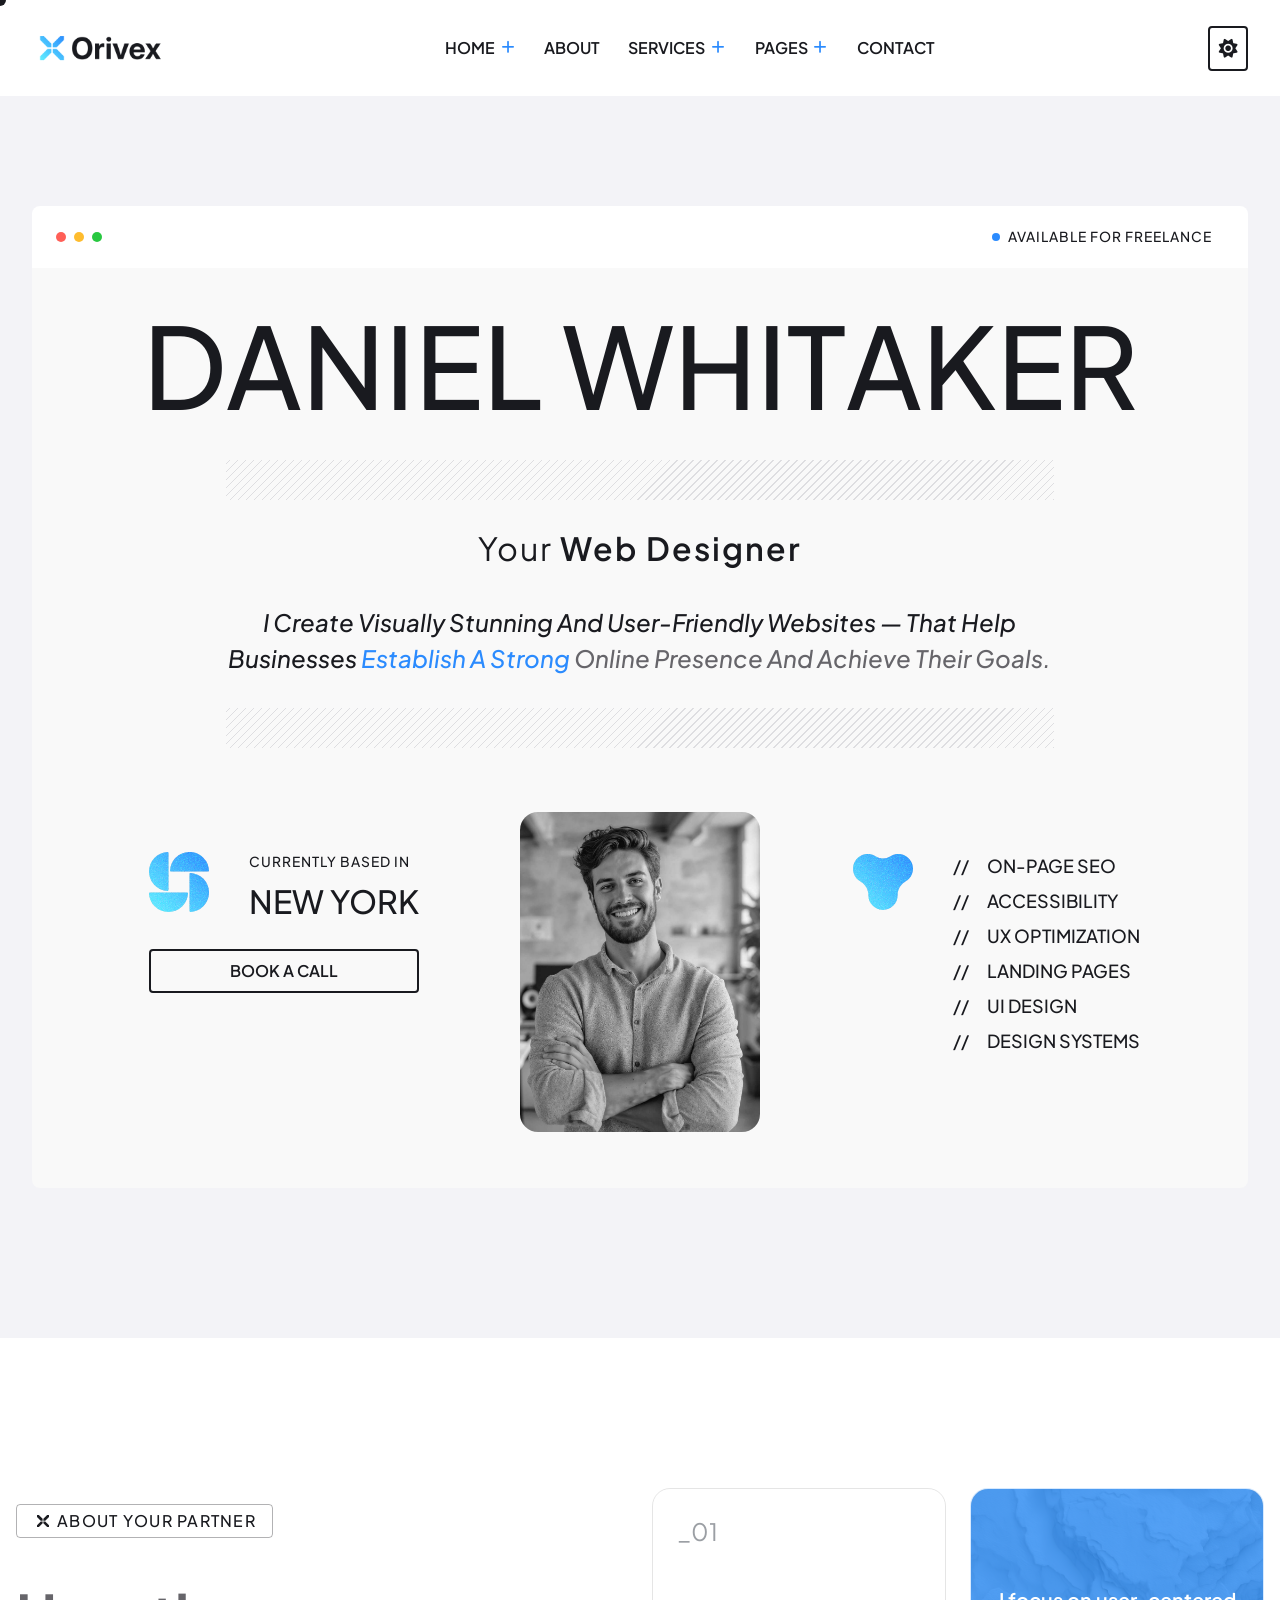
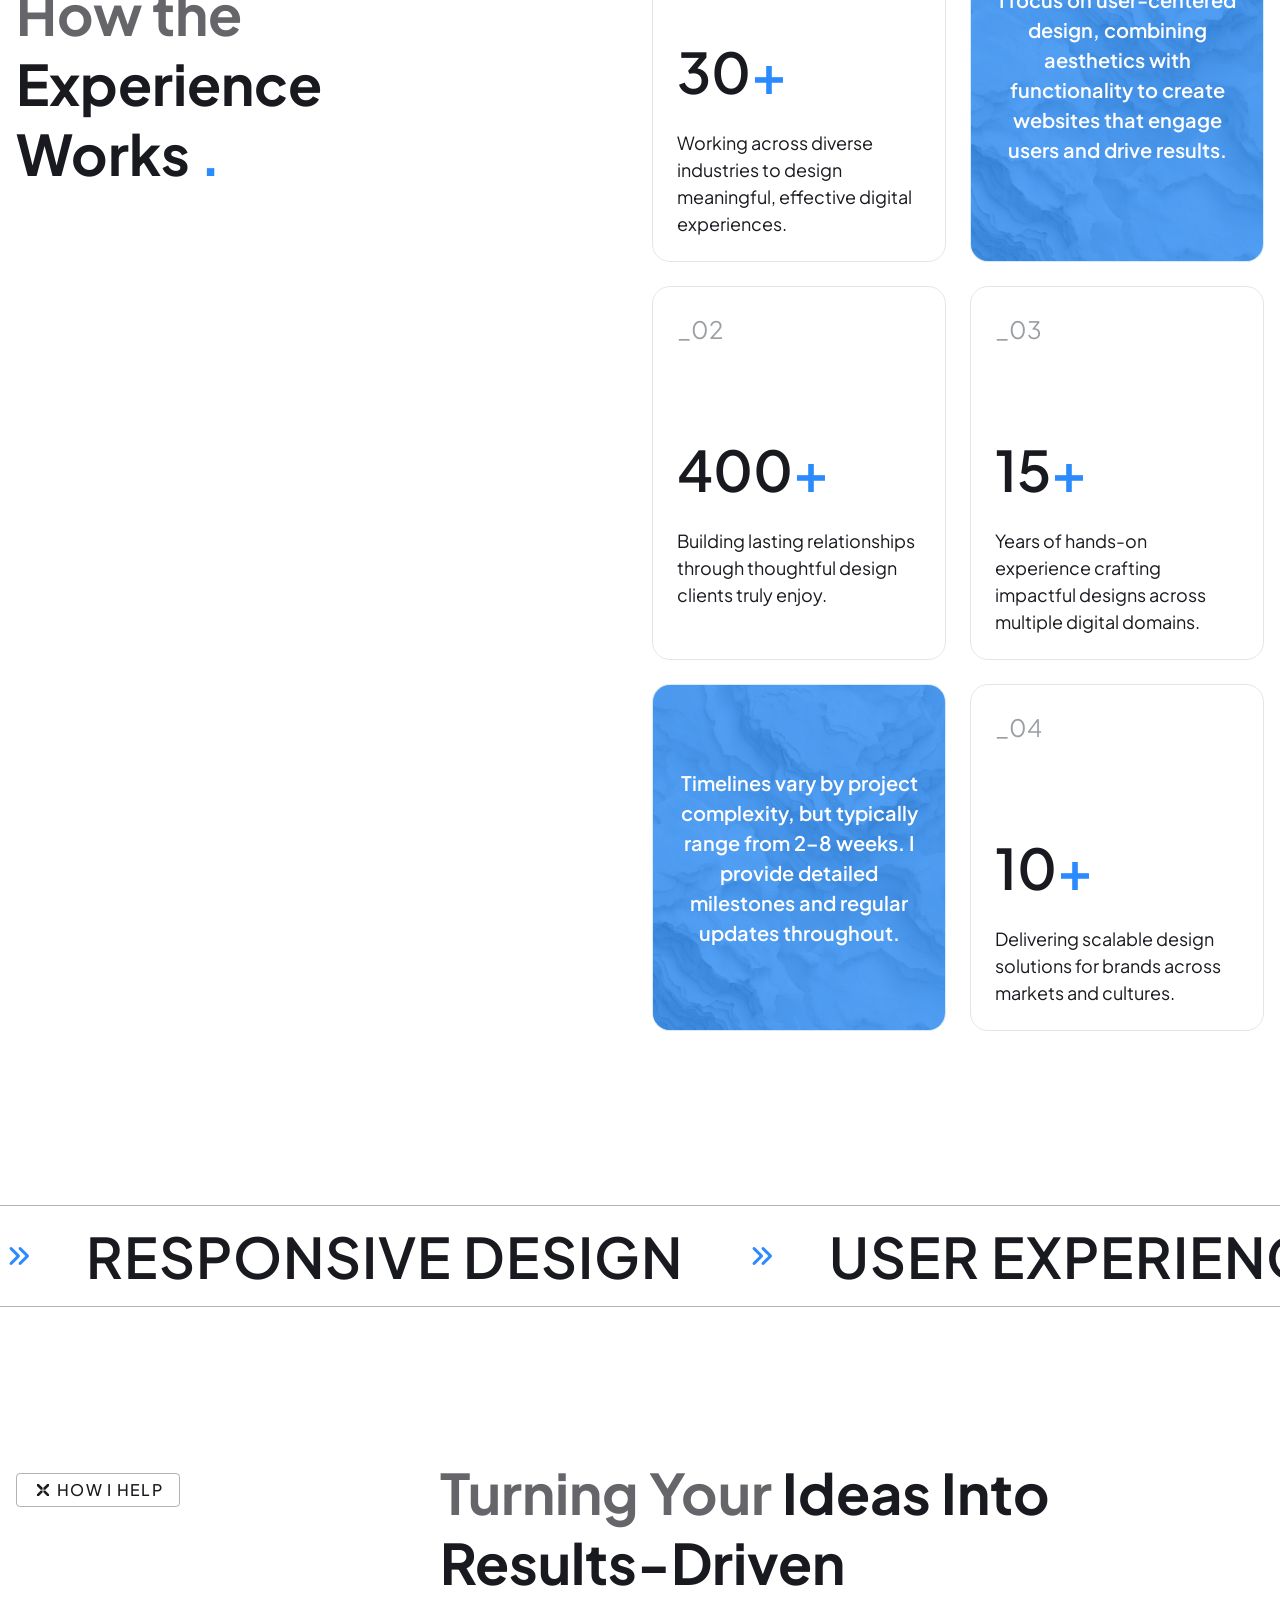
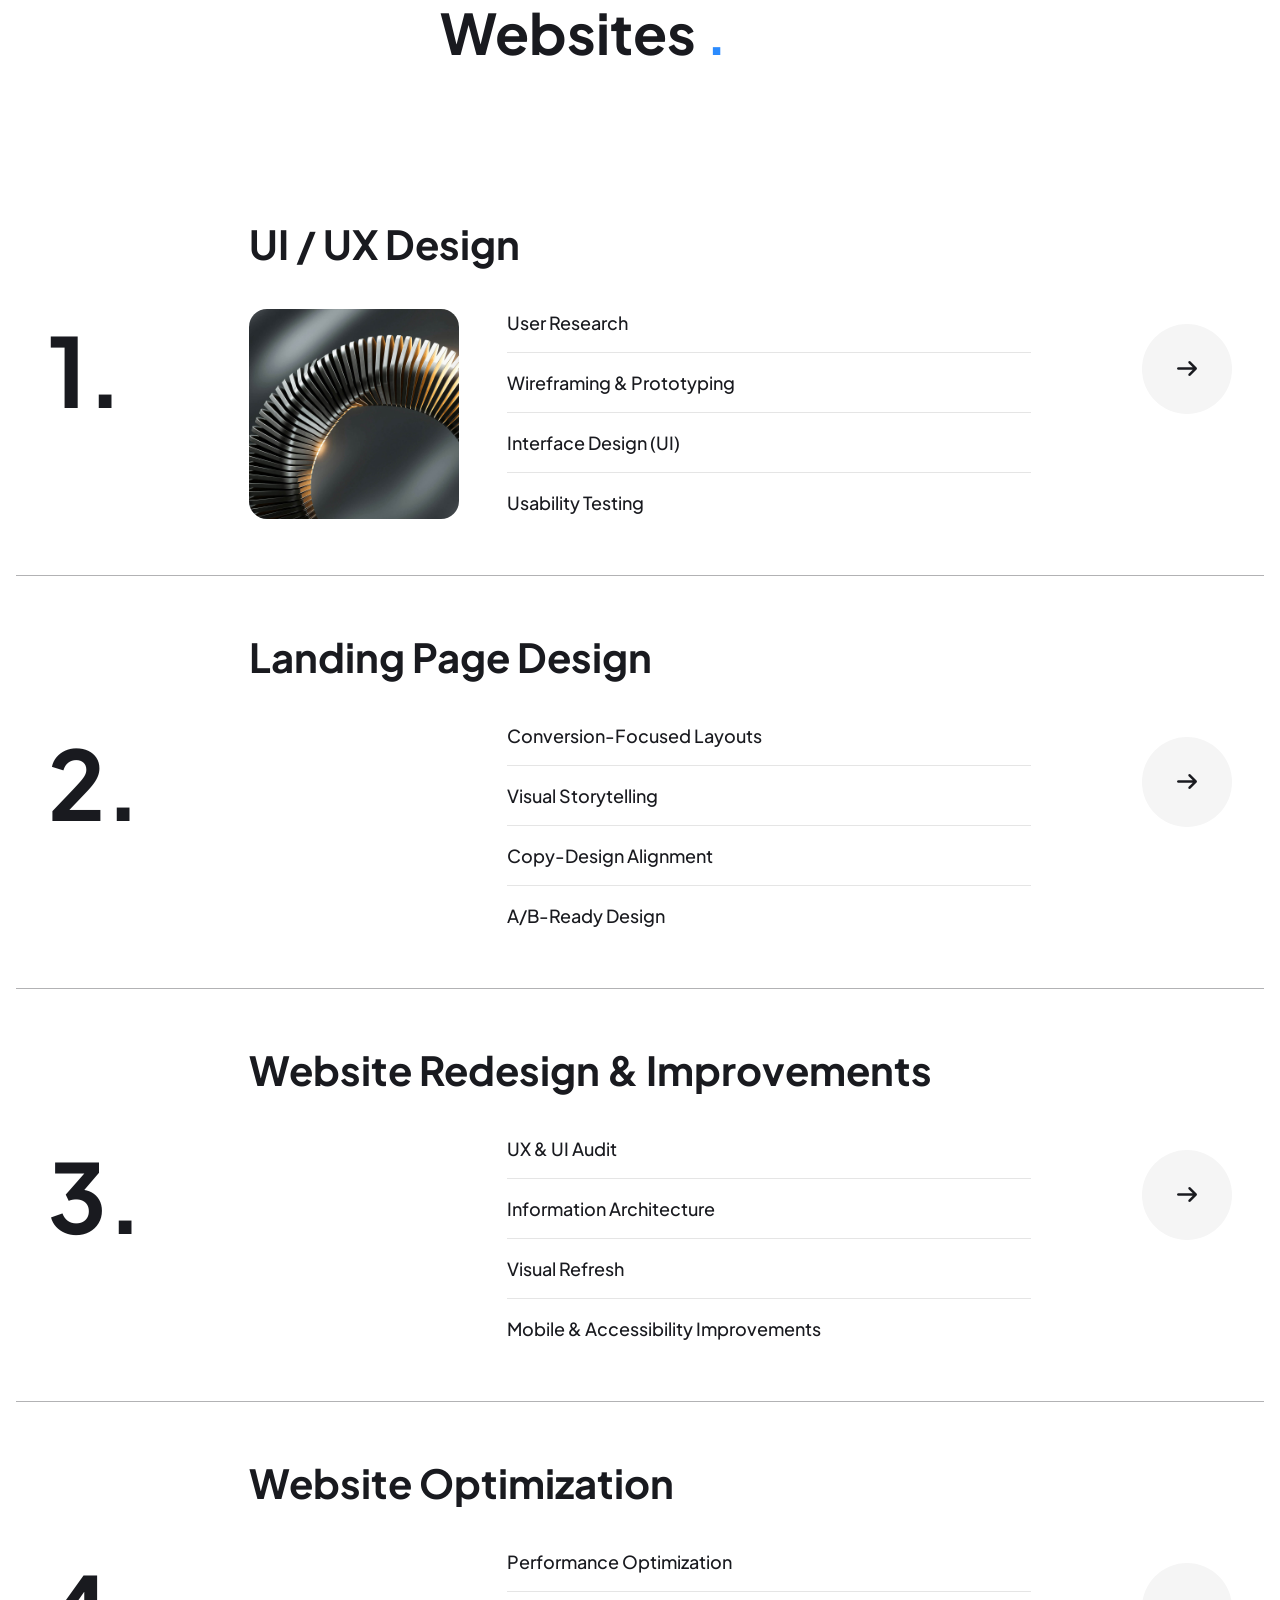
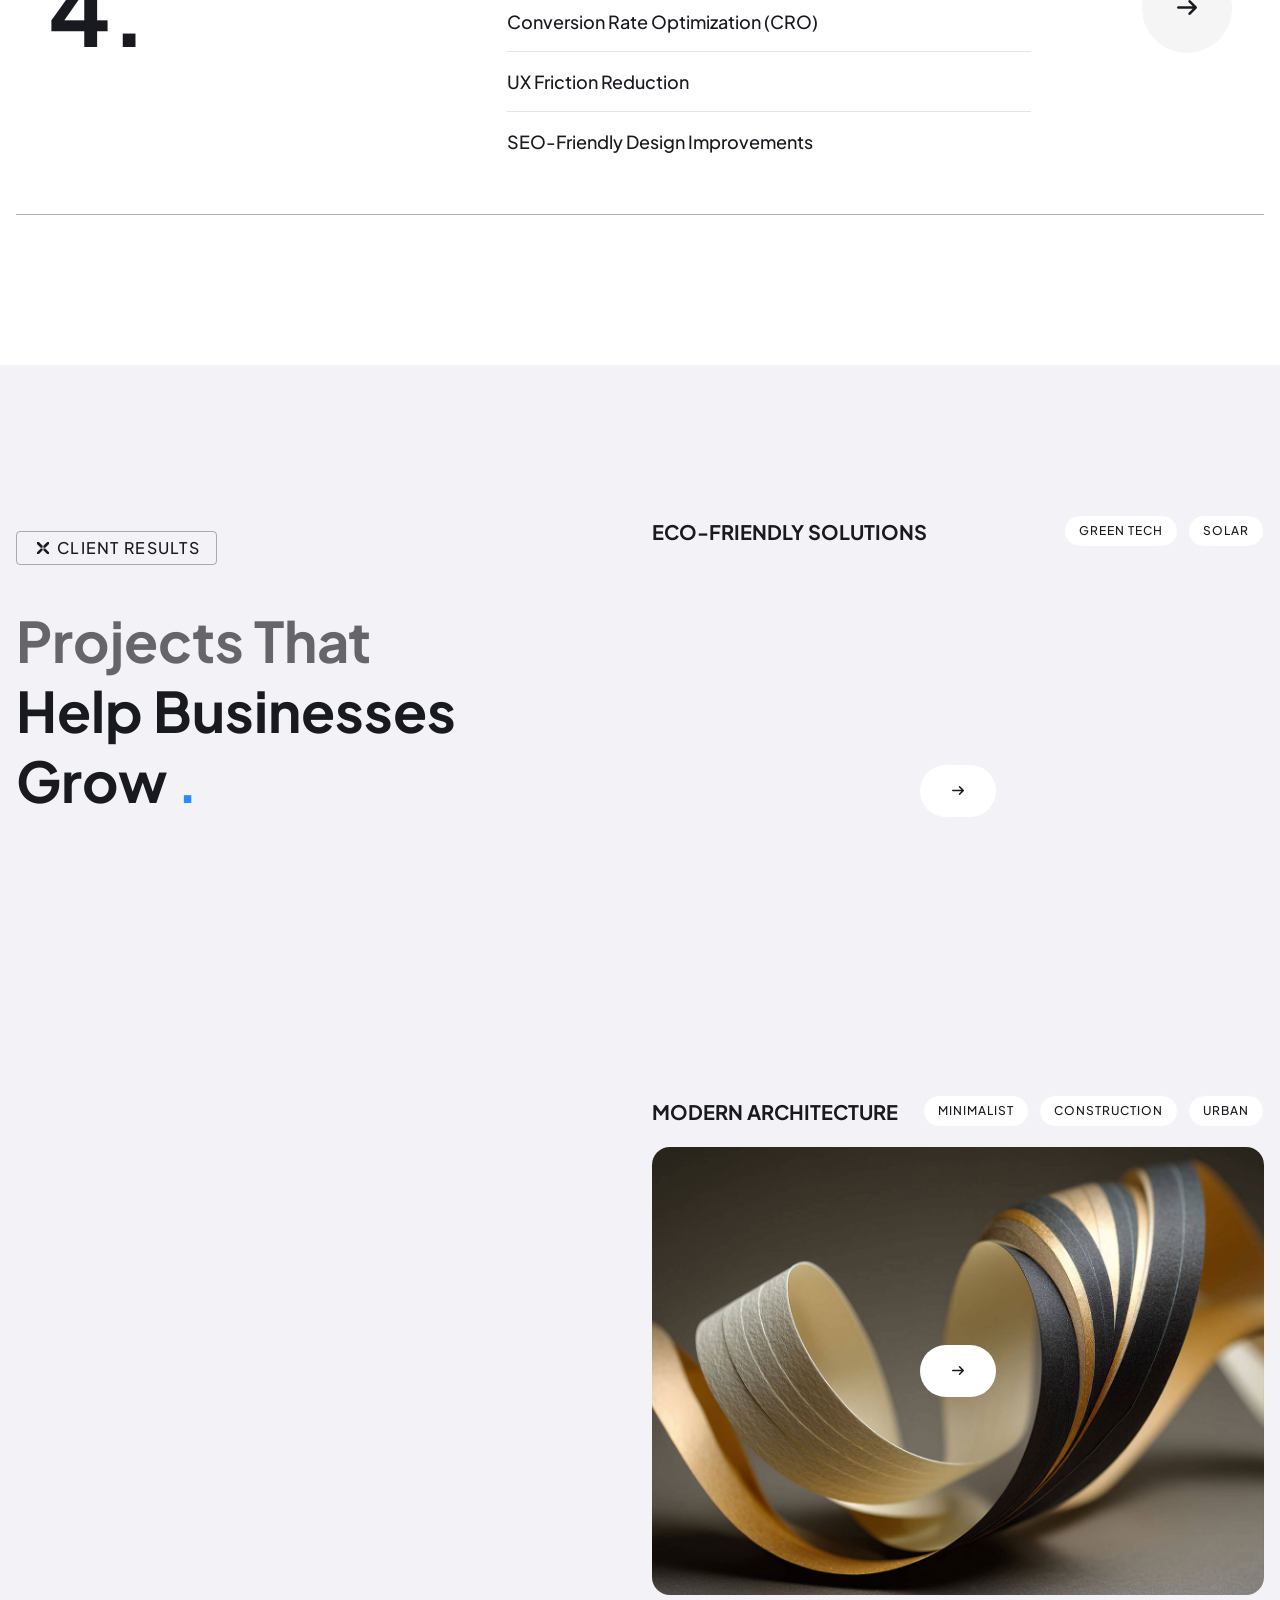
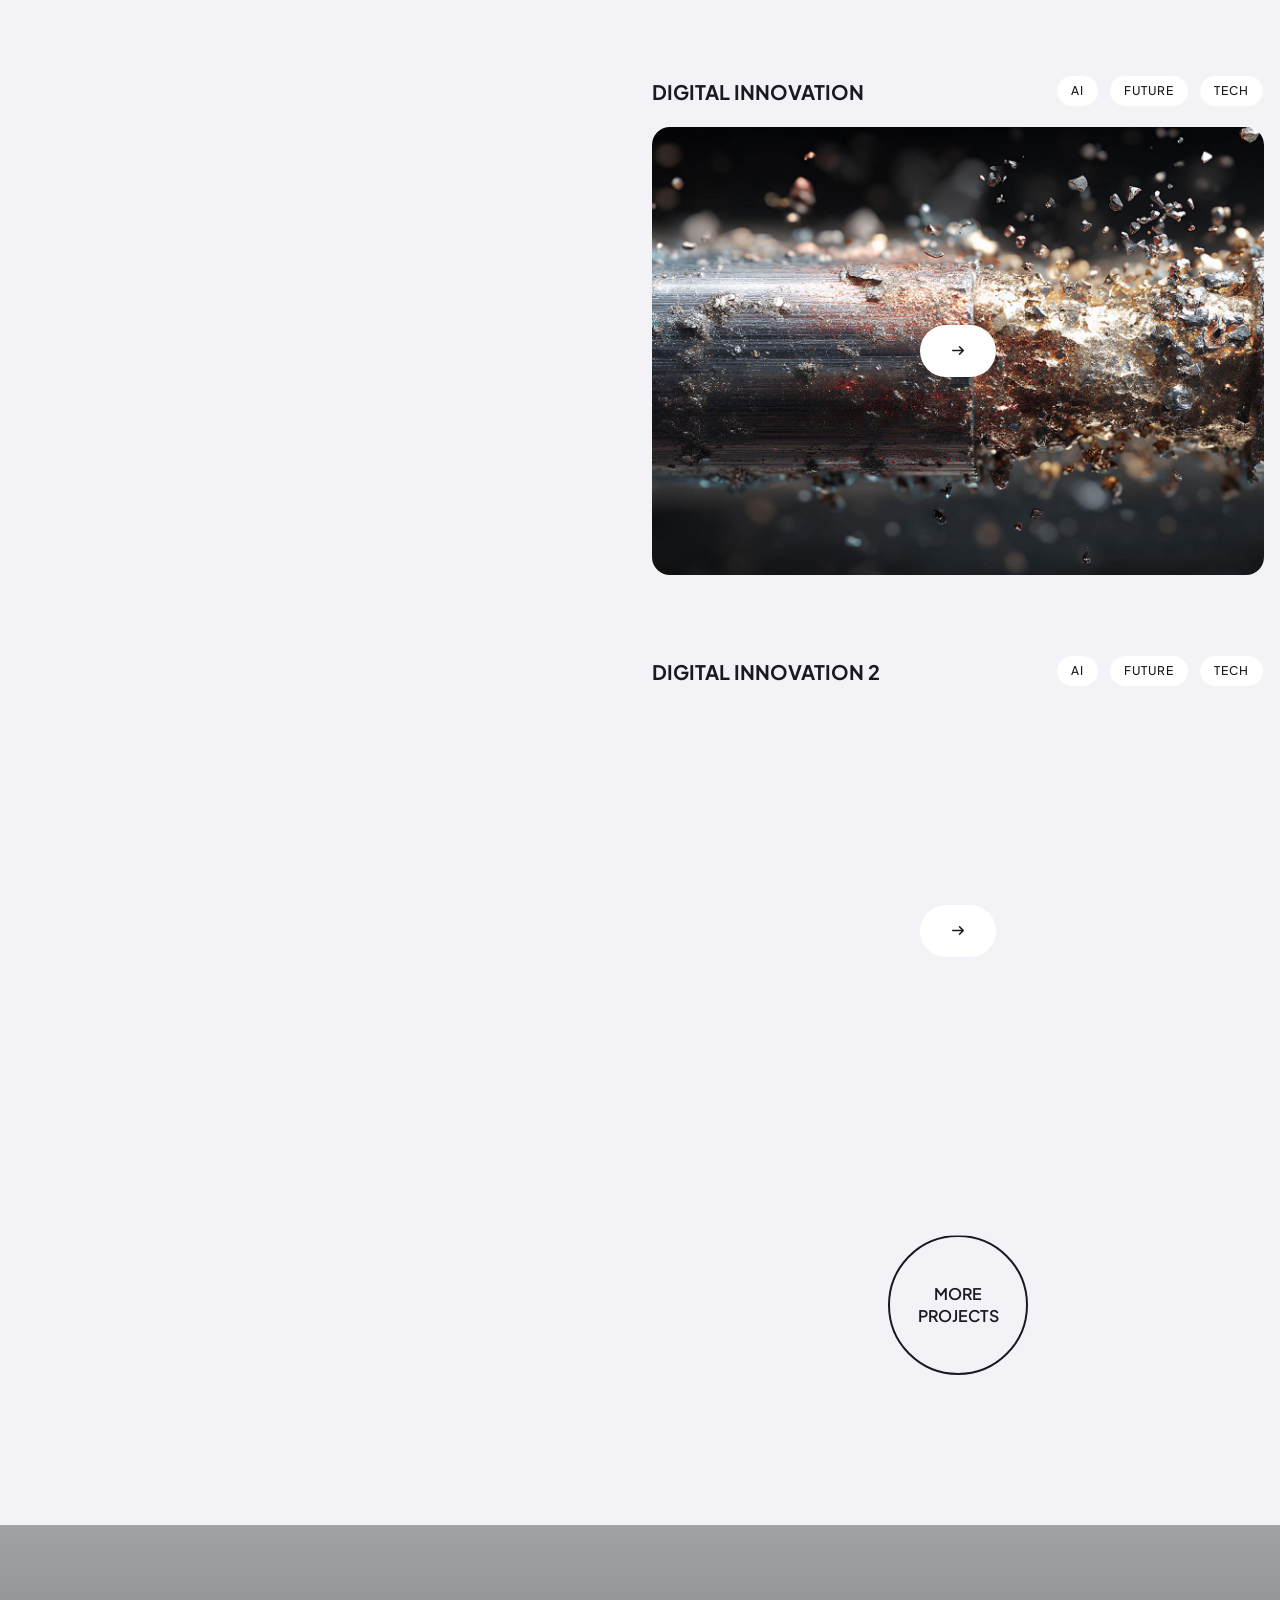
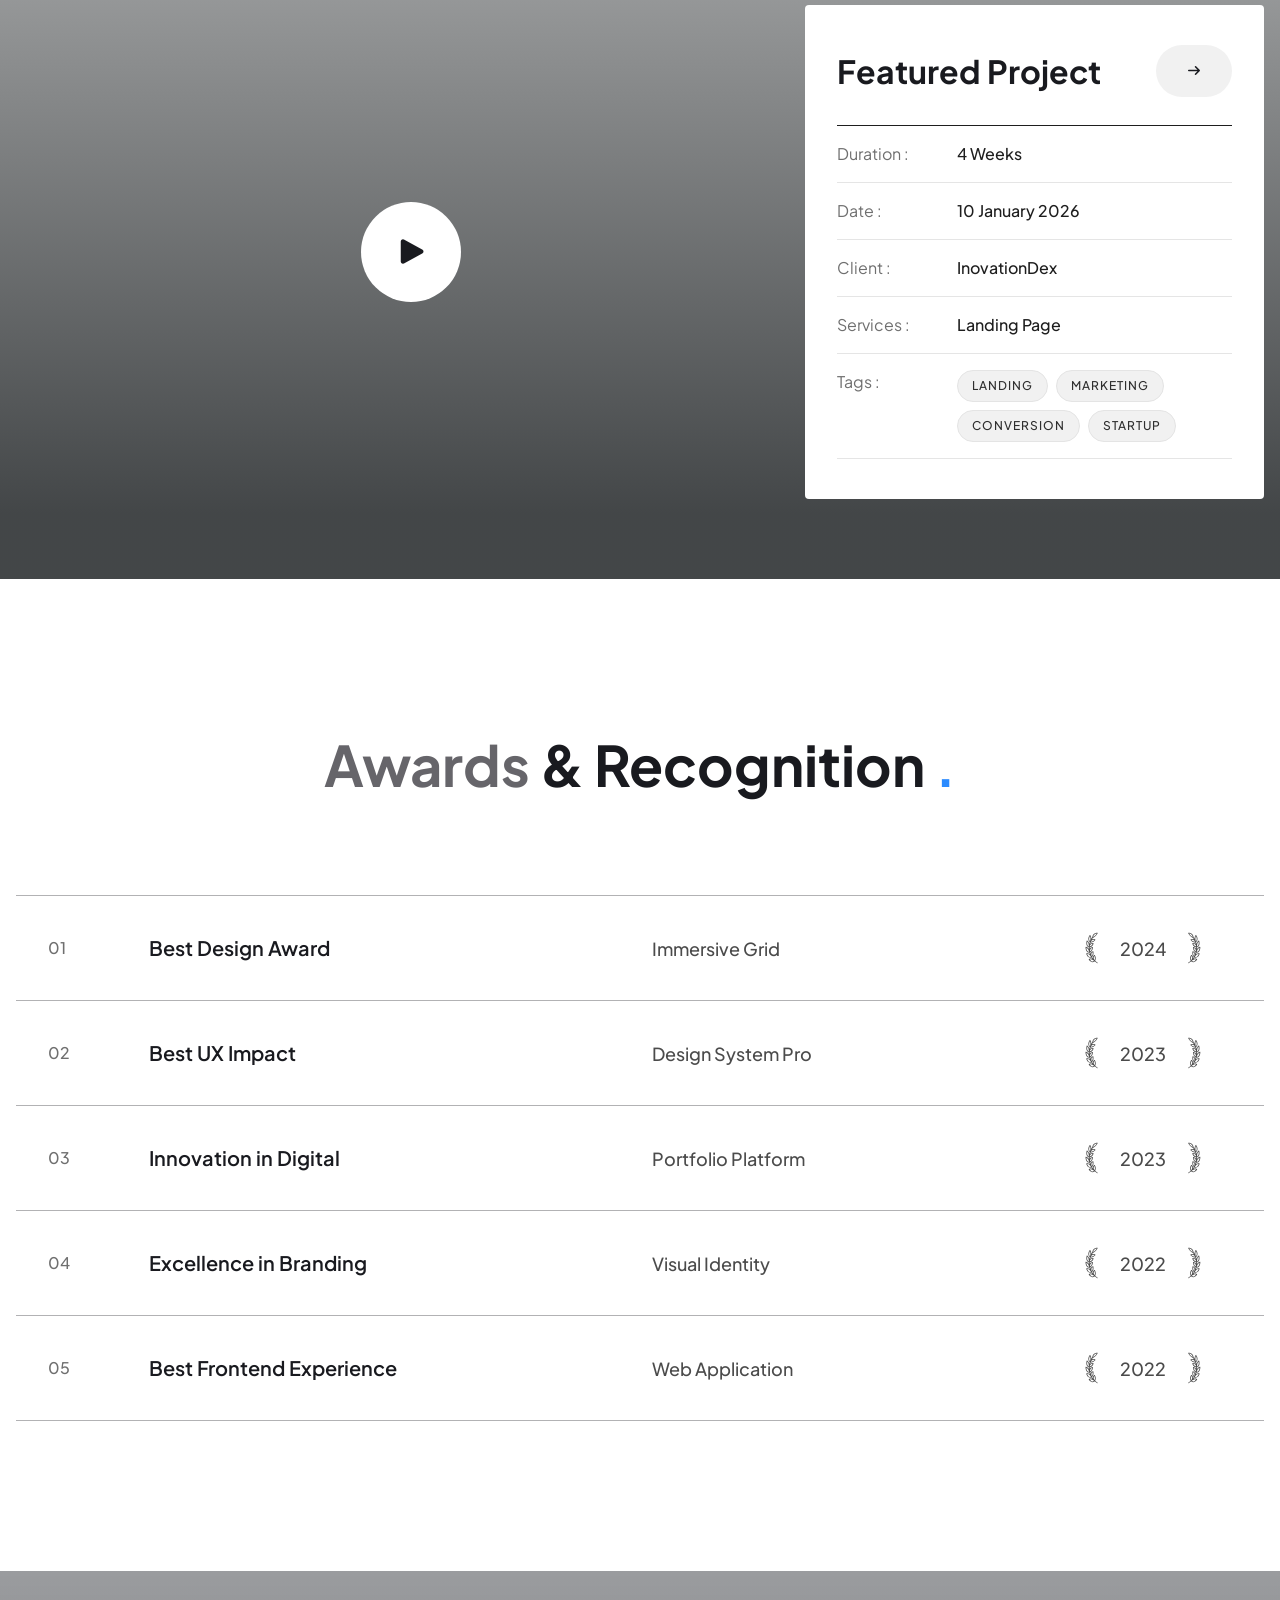
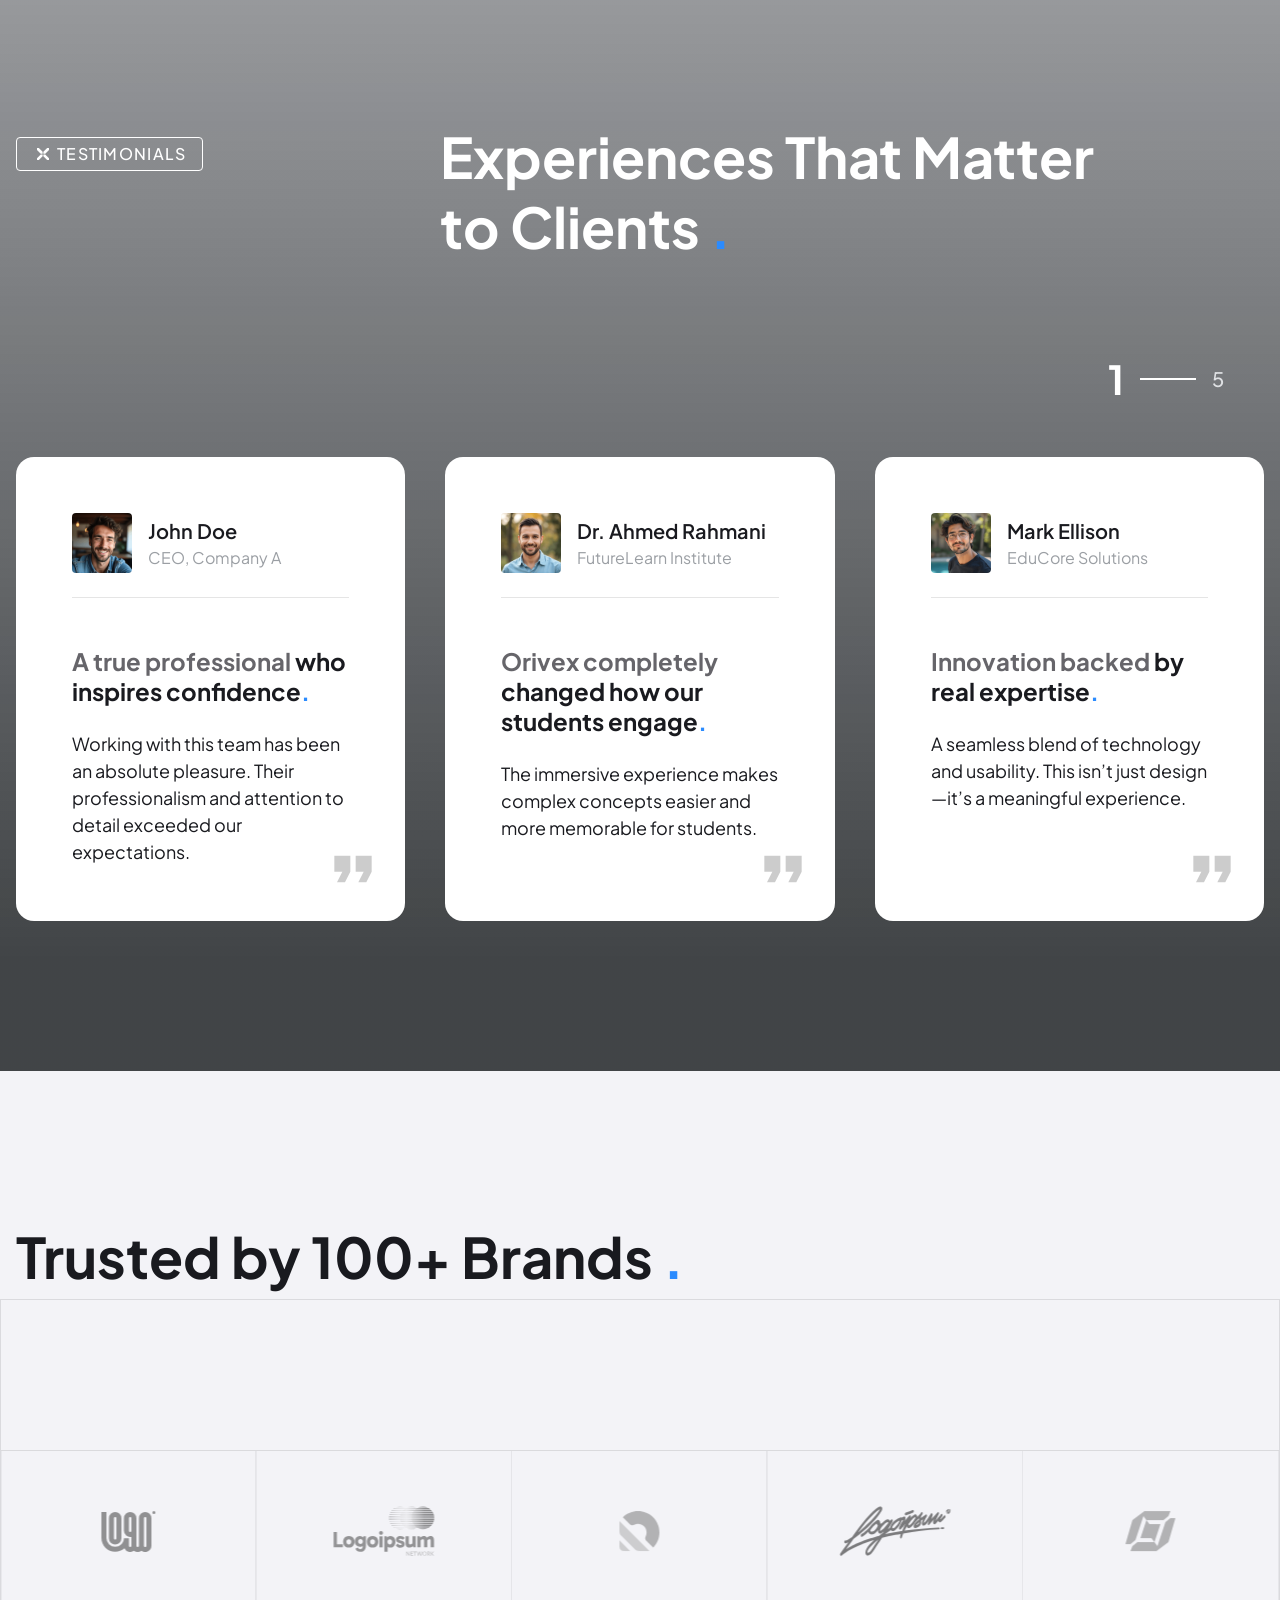
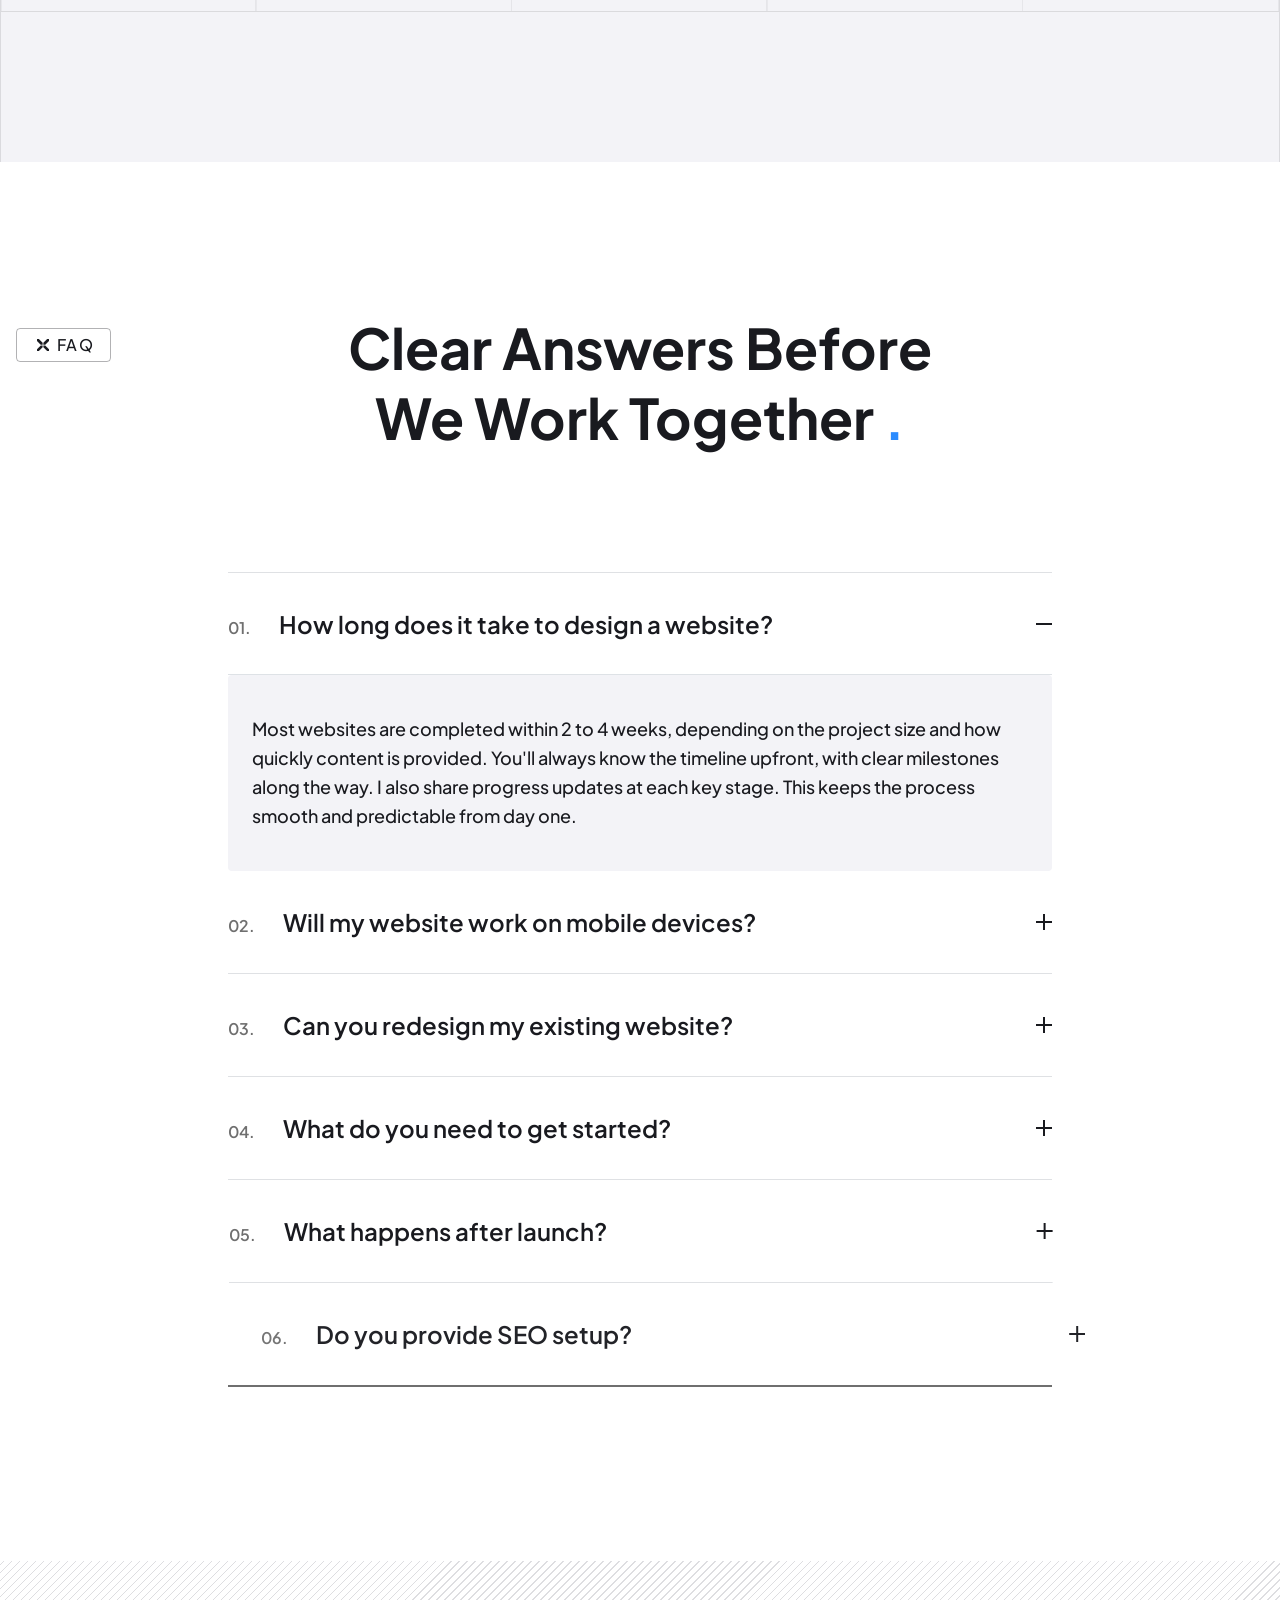
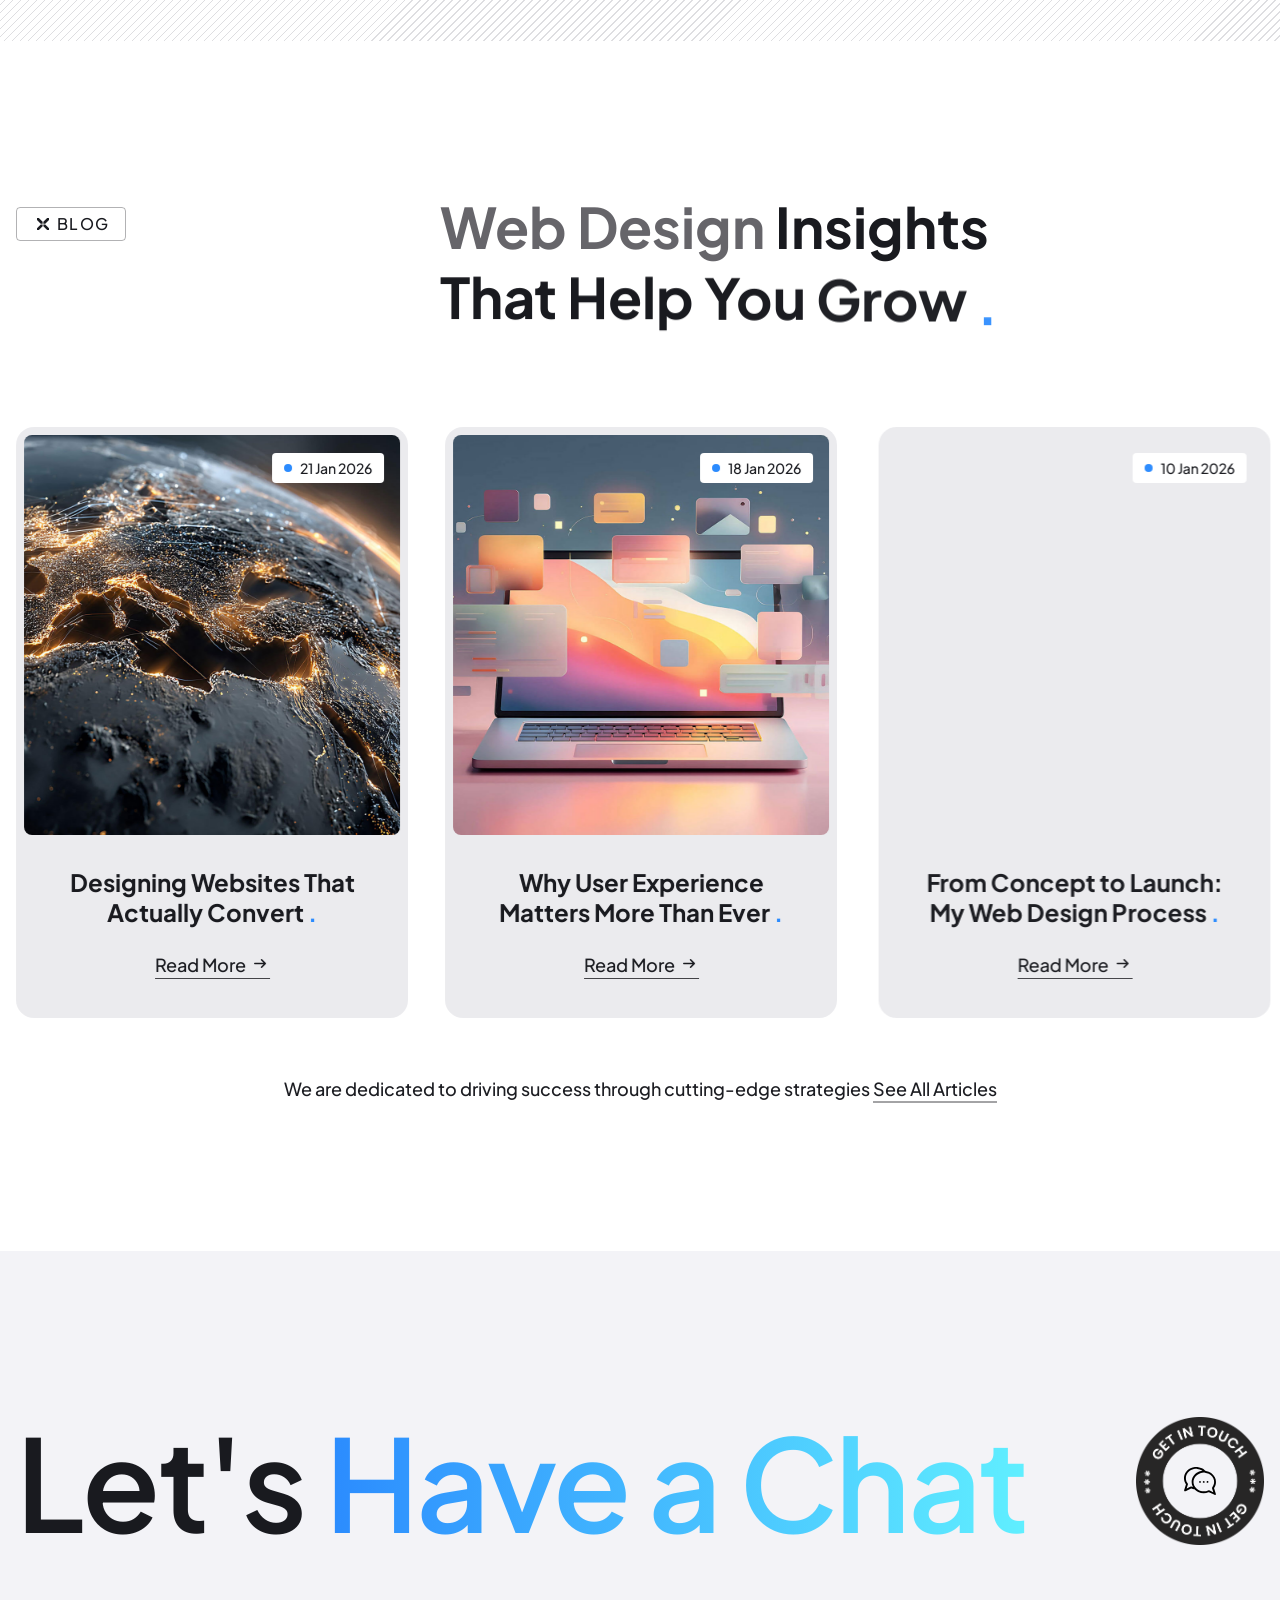
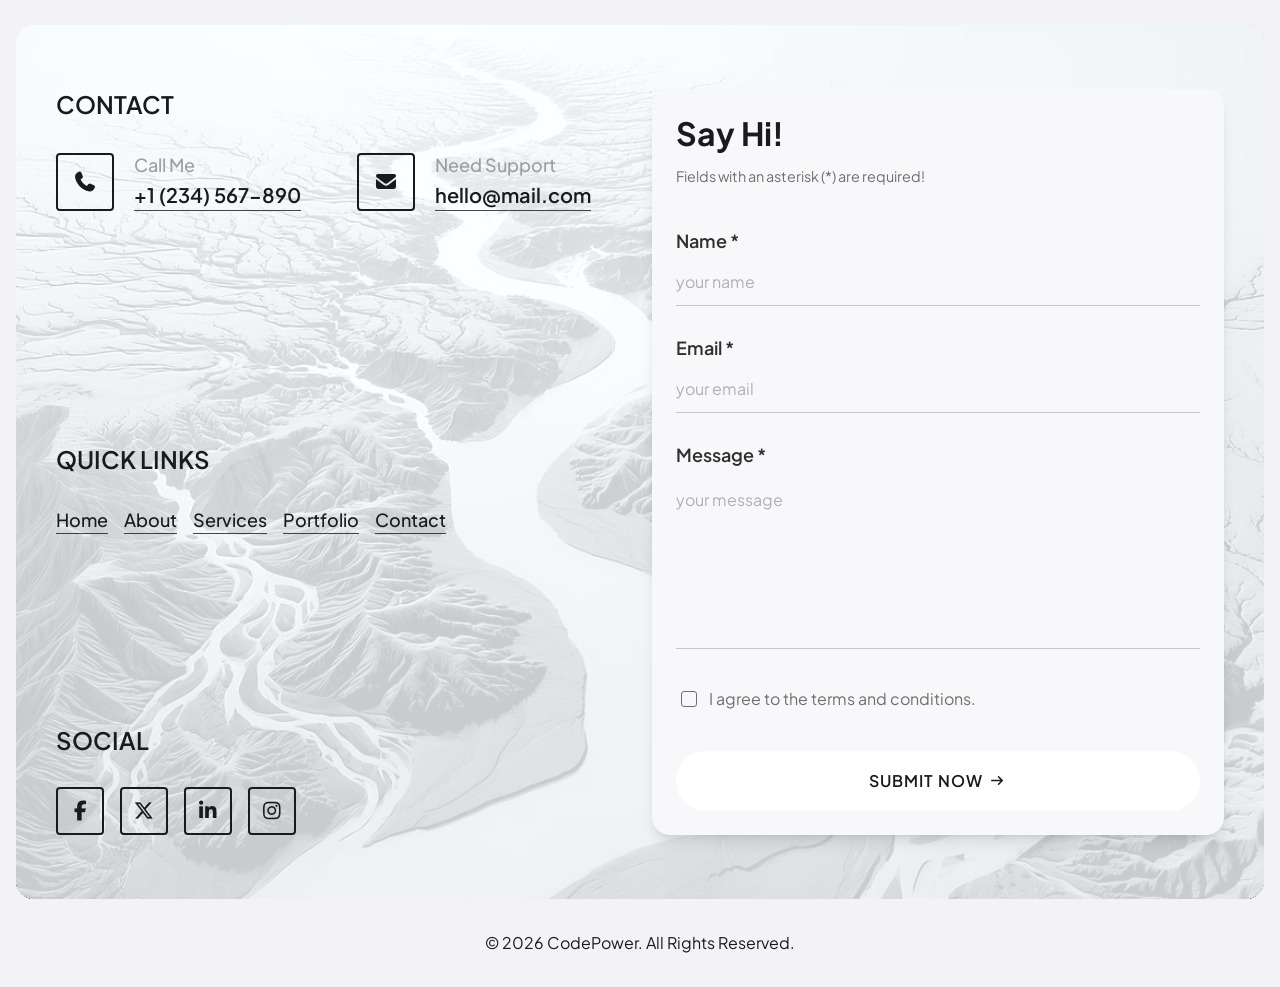
==== index.html @ 004b5086 "Orivex portfolio site + GitHub Pages deploy workflow" ====
﻿<!doctype html>
<html lang="en">
<head>
    <meta charset="UTF-8" />

    <!-- Meta Viewport -->
    <meta name="viewport" content="width=device-width, initial-scale=1" />

    <!-- Page Title -->
    <title>Orivex - Personal Portfolio HTML Template</title>

    <!-- Meta Tags -->
    <meta
      name="description"
      content="Personal portfolio showcasing my work, services, and projects. Creative professional with expertise in design and development. View my experience, skills, and get in touch."
    />
    <meta
      name="keywords"
      content="personal portfolio, creative portfolio, web design, graphic design, freelancer, projects, services, about me, contact"
    />
    <meta name="author" content="CodePower" />

    <!-- Browser Color -->
    <meta
      name="theme-color"
      content="#f3f3f7"
      media="(prefers-color-scheme: light)"
    />
    <meta
      name="theme-color"
      content="#0d0d0f"
      media="(prefers-color-scheme: dark)"
    />

    <!-- Favicon -->
    <link
      rel="icon"
      type="image/png"
      href="images/branding/favicon/favicon-96x96.png"
      sizes="96x96"
    />
    <link
      rel="icon"
      type="image/svg+xml"
      href="images/branding/favicon/favicon.svg"
    />
    <link rel="shortcut icon" href="images/branding/favicon/favicon.ico" />
    <link
      rel="apple-touch-icon"
      sizes="180x180"
      href="images/branding/favicon/apple-touch-icon.png"
    />
    <link rel="manifest" href="images/branding/favicon/site.webmanifest" />

    <!-- Google Fonts Css-->
    <link rel="preconnect" href="https://fonts.googleapis.com/" />
    <link rel="preconnect" href="https://fonts.gstatic.com/" crossorigin />
    <link
      href="https://fonts.googleapis.com/css2?family=Plus+Jakarta+Sans:ital,wght@0,200..800;1,200..800&amp;display=swap"
      rel="stylesheet"
    />

    <!-- Bootstrap CSS -->
    <link href="css/bootstrap.min.css" rel="stylesheet" media="screen" />
    <!-- Font Awesome Css-->
    <link href="css/all.min.css" rel="stylesheet" media="screen" />
    <!-- Swiper Css-->
    <link href="css/swiper-bundle.css" rel="stylesheet" media="screen" />
    <!-- Magnific Popup Css-->
    <link rel="stylesheet" href="css/magnific-popup.css" />

    <!-- Custom Style -->
    <link rel="stylesheet" href="css/style.css" />
    <link rel="stylesheet" href="css/theme-switcher.css" />
  </head>

  <body>
    <!--
      ==========================================================================
      Home Page Structure
      1) Accessibility Helpers
      2) Global Header / Navigation
      3) Main Content:
      - Hero
      - About
      - Scrolling Ticker
      - Services
      - Projects
      - Video
      - Awards
      - Testimonials
      - Clients
      - FAQ
      - Blog
      4) Global Footer
      5) Utilities (Back to Top)
      6) Vendor & Custom Scripts
      ==========================================================================
    -->

    <!-- Preloader Start -->
    <div
      id="preloader"
      class="preloader"
      role="status"
      aria-live="polite"
      aria-busy="true"
    >
      <span class="visually-hidden">Loading, please wait</span>

      <div class="preloader__spinner" aria-hidden="true">
        <span class="preloader__dot"></span>
        <span class="preloader__dot"></span>
        <span class="preloader__dot"></span>
      </div>
    </div>
    <!-- Preloader End -->

    <!-- Skip content -->
    <a href="#main-content" class="visually-hidden">Skip to main content</a>

    <!-- Dot follower -->
    <div class="follow-dot" aria-hidden="true"></div>

    <!-- ===================================================== -->
    <!-- Header Section -->
    <!-- Description: Main navigation header with logo, menu, theme switcher, and CTA -->
    <!-- Features: Responsive navbar, dropdown menus, mobile menu system, theme toggle -->
    <!-- Includes: Accessibility support (ARIA), mobile overlay system, submenu controls -->
    <!-- ===================================================== -->

    <!-- Header Start -->
    <header class="header-container">
      <!-- ===================================================== -->
      <!-- Navigation Wrapper -->
      <!-- ===================================================== -->
      <nav class="header-nav" aria-label="Main navigation">
        <!-- ===================================================== -->
        <!-- Logo Start -->
        <!-- ===================================================== -->
        <a href="index.html" aria-label="Orivex Homepage">
          <img
            src="images/branding/logo/logo-main.png"
            data-light-src="images/branding/logo/logo-main.png"
            data-dark-src="images/branding/logo/logo-light.png"
            alt="Orivex Logo"
            class="header-nav__logo"
          />
        </a>
        <!-- Logo End -->

        <!-- ===================================================== -->
        <!-- Navigation Menu Container (Desktop + Mobile) -->
        <!-- ===================================================== -->
        <div
          id="menu-container"
          class="header-nav__menu-wrapper"
          role="navigation"
          data-lenis-prevent="true"
          tabindex="-1"
          aria-label="Mobile navigation"
          inert
        >
          <!-- ===================================================== -->
          <!-- Mobile Header (Logo + Close Button) -->
          <!-- ===================================================== -->
          <div class="header-nav__mobile-header">
            <img
              src="images/branding/logo/logo-main.png"
              data-light-src="images/branding/logo/logo-main.png"
              data-dark-src="images/branding/logo/logo-light.png"
              alt="Orivex Logo"
              class="header-nav__logo--mobile"
            />

            <!-- Close Mobile Menu -->
            <button
              id="close-menu-button"
              class="btn btn--outline navbar__menu-button"
              type="button"
              aria-label="Close menu"
              aria-controls="menu-container"
            >
              <i class="fa-solid fa-xmark" aria-hidden="true"></i>
            </button>
          </div>
          <!-- Mobile Header End -->

          <!-- ===================================================== -->
          <!-- Primary Navigation Menu -->
          <!-- ===================================================== -->
          <ul class="header-nav__menu">
            <!-- ========================= -->
            <!-- Home Dropdown -->
            <!-- ========================= -->
            <li class="navbar__menu-item">
              <button
                type="button"
                aria-expanded="false"
                aria-controls="submenu-home"
                data-submenu-toggle
              >
                Home
                <i
                  class="fa-solid fa-plus header-nav__menu-icon"
                  aria-hidden="true"
                ></i>
              </button>

              <ul
                id="submenu-home"
                class="header-nav__submenu"
                aria-label="Home submenu"
              >
                <li><a href="index.html">Web Designer</a></li>
                <li>
                  <a href="index-creative-developer.html">Creative Developer</a>
                </li>
                <li>
                  <a href="index-personal-portfolio.html">Personal Portfolio</a>
                </li>
              </ul>
            </li>

            <!-- About Link -->
            <li class="navbar__menu-item">
              <a href="about.html">About</a>
            </li>

            <!-- ========================= -->
            <!-- Services Dropdown -->
            <!-- ========================= -->
            <li class="navbar__menu-item">
              <button
                type="button"
                aria-expanded="false"
                aria-controls="submenu-services"
                data-submenu-toggle
              >
                Services
                <i
                  class="fa-solid fa-plus header-nav__menu-icon"
                  aria-hidden="true"
                ></i>
              </button>

              <ul
                id="submenu-services"
                class="header-nav__submenu"
                aria-label="Services submenu"
              >
                <li><a href="services-list.html">Services List</a></li>
                <li><a href="service-details.html">Service Details</a></li>
              </ul>
            </li>

            <!-- ========================= -->
            <!-- Pages Dropdown -->
            <!-- ========================= -->
            <li class="navbar__menu-item">
              <button
                type="button"
                aria-expanded="false"
                aria-controls="submenu-pages"
                data-submenu-toggle
              >
                Pages
                <i
                  class="fa-solid fa-plus header-nav__menu-icon"
                  aria-hidden="true"
                ></i>
              </button>

              <ul
                id="submenu-pages"
                class="header-nav__submenu"
                aria-label="Pages submenu"
              >
                <li><a href="testimonials.html">Testimonials</a></li>
                <li><a href="projects.html">Projects</a></li>
                <li><a href="project-details.html">Project Details</a></li>
                <li><a href="blog-list.html">Blog List</a></li>
                <li><a href="blog-details.html">Blog Details</a></li>
                <li><a href="pricing.html">Pricing</a></li>
                <li><a href="faq.html">FAQ</a></li>
                <li><a href="404.html">404</a></li>
              </ul>
            </li>

            <!-- Contact Link -->
            <li class="navbar__menu-item">
              <a href="contact.html">Contact</a>
            </li>
          </ul>

          <!-- ===================================================== -->
          <!-- Mobile Extra Info Section -->
          <!-- ===================================================== -->
          <div class="header-nav__social-wrapper--mobile">
            <!-- Contact Info -->
            <div class="navbar__mobile-contact">
              <p class="navbar__section-label">Get in Touch</p>

              <div class="navbar__address">
                <p>USA, California - 90210 Str. Sunset Boulevard 45</p>
              </div>

              <div class="navbar__phone">
                <a class="link" href="tel:+1234567890">+1 234 567 890</a>
              </div>

              <div class="navbar__email">
                <a class="link" href="mailto:Orivex@mail.com"
                  >Orivex@mail.com</a
                >
              </div>
            </div>

            <!-- Social Links -->
            <p class="navbar__section-label">Let's Connect</p>

            <div class="navbar__mobile-social-container">
              <a
                href="#"
                class="btn btn--social"
                aria-label="Visit our Facebook page"
              >
                <i class="fab fa-facebook-f" aria-hidden="true"></i>
              </a>

              <a
                href="#"
                class="btn btn--social"
                aria-label="Visit our Twitter Profile"
              >
                <i class="fab fa-x-twitter" aria-hidden="true"></i>
              </a>

              <a
                href="#"
                class="btn btn--social"
                aria-label="Visit our LinkedIn Profile"
              >
                <i class="fab fa-linkedin-in" aria-hidden="true"></i>
              </a>

              <a
                href="#"
                class="btn btn--social"
                aria-label="Visit our Instagram Profile"
              >
                <i class="fab fa-instagram" aria-hidden="true"></i>
              </a>
            </div>
          </div>
        </div>

        <!-- ===================================================== -->
        <!-- CTA Section -->
        <!-- ===================================================== -->
        <div class="header-nav__cta">
          <!-- Theme Switcher Button -->
          <button
            id="theme-switcher-btn"
            class="theme-switcher"
            type="button"
            aria-label="Toggle dark/light theme"
            aria-pressed="false"
          >
            <span class="theme-switcher__icon theme-switcher__icon--light">
              <i class="fa-solid fa-sun"></i>
            </span>
            <span class="theme-switcher__icon theme-switcher__icon--dark">
              <i class="fa-solid fa-moon"></i>
            </span>
          </button>

          <!-- Theme State Inputs -->
          <input
            type="radio"
            id="theme-switcher-light"
            name="theme"
            value="light"
            hidden
          />
          <input
            type="radio"
            id="theme-switcher-dark"
            name="theme"
            value="dark"
            hidden
          />

          <!-- Open Menu Button -->
          <button
            id="open-menu-button"
            class="btn btn--outline navbar__menu-button"
            type="button"
            aria-label="Open menu"
            aria-expanded="false"
            aria-controls="menu-container"
          >
            <i class="fa-solid fa-bars-staggered" aria-hidden="true"></i>
          </button>
        </div>
        <!-- CTA End -->

        <!-- Overlay -->
        <div id="overlay" class="header-nav__overlay" role="presentation"></div>
      </nav>
    </header>
    <!-- Header End -->

    <!-- ===================================================== -->
    <!-- End Header Section -->
    <!-- ===================================================== -->

    <main id="main-content">
      <!-- ===================================================== -->
      <!-- Hero Section Start -->
      <!-- Main introduction area with identity, headline, and CTA -->
      <!-- ===================================================== -->
      <section class="hero">
        <!-- Container: Hero Layout Wrapper -->
        <div class="container pt-0 pb-0">
          <div class="row">
            <div class="col-lg-12">
              <!-- Hero Content Wrapper -->
              <div class="hero__content">
                <!-- Decorative / UI Styled Wrapper (Window-like Layout) -->
                <div class="hero__design-wrapper">
                  <!-- Top Bar: Window Controls + Availability Status -->
                  <div class="hero__design-top">
                    <!-- Fake Window Controls (UI Decoration) -->
                    <div class="hero__window-controls">
                      <span
                        class="hero__window-dot hero__window-dot--close"
                      ></span>
                      <span
                        class="hero__window-dot hero__window-dot--minimize"
                      ></span>
                      <span
                        class="hero__window-dot hero__window-dot--maximize"
                      ></span>
                    </div>

                    <!-- Availability Status Label -->
                    <div class="meta-label">
                      <span
                        class="meta-label__dot meta-label__dot--brand"
                      ></span>
                      <span class="meta-label__text"
                        >Available for Freelance</span
                      >
                    </div>
                  </div>
                  <!-- /Top Bar -->

                  <!-- Main Hero Content Area -->
                  <div class="hero__design-main">
                    <!-- ===================== -->
                    <!-- Hero Title Section -->
                    <!-- ===================== -->
                    <div class="hero__design-row hero__design-row--services">
                      <div class="hero__design-cell">
                        <h1 class="hero__name">Daniel Whitaker</h1>
                      </div>
                    </div>

                    <!-- ===================== -->
                    <!-- Job Title + Description -->
                    <!-- ===================== -->
                    <div class="hero__design-row hero__design-row--services">
                      <!-- Decorative Separator -->
                      <div class="page-header__separator"></div>

                      <!-- Job Title & Description -->
                      <div class="hero__job-wrap">
                        <!-- Job Title -->
                        <p class="hero__job">
                          Your
                          <span class="hero__job-highlight"> Web Designer</span>
                        </p>

                        <!-- Short Description -->
                        <p class="hero__description">
                          <span class="hero__description-primary">
                            I create visually stunning and user-friendly
                            websites &mdash; that help businesses
                          </span>
                          <span class="hero__description-accent">
                            establish a strong
                          </span>
                          online presence and achieve their goals.
                        </p>
                      </div>

                      <!-- Decorative Separator -->
                      <div class="page-header__separator"></div>
                    </div>

                    <!-- ===================== -->
                    <!-- Identity Section (3 Columns Layout) -->
                    <!-- ===================== -->
                    <div class="hero__design-row hero__design-row--identity">
                      <!-- Left Column: Location + CTA -->
                      <div
                        class="hero__design-cell hero__design-cell--name-left"
                      >
                        <div class="hero__design-left-meta">
                          <!-- Location Info -->
                          <div class="hero__design-left-meta-row">
                            <img
                              class="hero__design-left-meta-icon"
                              src="images/hero/decor/hero-shape-02.svg"
                              alt=""
                              aria-hidden="true"
                            />
                            <div class="hero__design-location">
                              <span
                                class="hero__design-top-right-item hero__design-top-right-item--meta"
                              >
                                Currently Based in
                              </span>
                              <span
                                class="hero__design-top-right-item hero__design-top-right-item--city"
                              >
                                New York
                              </span>
                            </div>
                          </div>

                          <!-- Call-To-Action Button -->
                          <a
                            class="btn btn--outline hero__design-left-meta-btn"
                            href="contact.html"
                          >
                            Book a Call
                          </a>
                        </div>
                      </div>

                      <!-- Center Column: Profile Image -->
                      <div class="hero__design-cell hero__design-cell--photo">
                        <div class="hero__profile-picture">
                          <img
                            src="images/hero/portraits/profile-picture.jpg"
                            alt="Daniel Whitaker Profile Picture"
                          />
                        </div>
                      </div>

                      <!-- Right Column: Skills / Services List -->
                      <div
                        class="hero__design-cell hero__design-cell--name-right"
                      >
                        <div class="hero__design-top-right">
                          <!-- Decorative Shape -->
                          <img
                            class="hero__design-top-right-img"
                            src="images/hero/decor/hero-shape-01.svg"
                            alt=""
                            aria-hidden="true"
                          />

                          <!-- Skills / Expertise List -->
                          <div class="hero__design-top-right-list">
                            <span class="hero__design-top-right-item">
                              <span class="hero__design-top-right-prefix"
                                >//</span
                              >
                              On-Page SEO
                            </span>
                            <span class="hero__design-top-right-item">
                              <span class="hero__design-top-right-prefix"
                                >//</span
                              >
                              Accessibility
                            </span>
                            <span class="hero__design-top-right-item">
                              <span class="hero__design-top-right-prefix"
                                >//</span
                              >
                              UX Optimization
                            </span>
                            <span class="hero__design-top-right-item">
                              <span class="hero__design-top-right-prefix"
                                >//</span
                              >
                              Landing Pages
                            </span>
                            <span class="hero__design-top-right-item">
                              <span class="hero__design-top-right-prefix"
                                >//</span
                              >
                              UI Design
                            </span>
                            <span class="hero__design-top-right-item">
                              <span class="hero__design-top-right-prefix"
                                >//</span
                              >
                              Design Systems
                            </span>
                          </div>
                        </div>
                      </div>
                    </div>
                    <!-- /Identity Section -->
                  </div>
                  <!-- /Main Hero Content -->
                </div>
                <!-- /Design Wrapper -->
              </div>
              <!-- /Hero Content -->
            </div>
          </div>
        </div>
      </section>
      <!-- ===================================================== -->
      <!-- Hero Section End -->
      <!-- ===================================================== -->

      <!-- ===================================================== -->
      <!-- About Section -->
      <!-- Description: Displays experience, process, and key stats -->
      <!-- Features: Section title, animated numbers, descriptive text -->
      <!-- Customize: Title, stats, descriptions, and icons -->
      <!-- ===================================================== -->

      <section class="about">
        <!-- Container Start -->
        <div class="container">
          <div class="row">
            <!-- ===================================== -->
            <!-- Left Column: Section Heading -->
            <!-- ===================================== -->
            <div class="col-lg-6 about__col-0">
              <div class="about__col-1">
                <!-- Section Title Block -->
                <div class="section-title">
                  <!-- Pre-title (Small Label + Icon) -->
                  <div class="pre-title">
                    <!-- Icon -->
                    <!-- Replace icon in: /images/branding/badges/ -->
                    <div class="pre-title__icon-wrap">
                      <img
                        class="pre-title__icon"
                        src="images/branding/badges/title-shape-dark.svg"
                        data-light-src="images/branding/badges/title-shape-dark.svg"
                        data-dark-src="images/branding/badges/title-shape-light.svg"
                        alt=""
                        aria-hidden="true"
                      />
                    </div>

                    <!-- Label Text -->
                    <!-- You can change this text -->
                    <span class="pre-title__label">About Your Partner</span>
                  </div>

                  <!-- Main Title -->
                  <!-- Editable Content Start -->
                  <h2>
                    <span class="cp-gray--modern">How the</span>
                    Experience Works
                    <span class="cp-brand-color">.</span>
                  </h2>
                  <!-- Editable Content End -->
                </div>
                <!-- /Section Title Block -->
              </div>
            </div>

            <!-- ===================================== -->
            <!-- Right Column: Experience & Stats -->
            <!-- ===================================== -->
            <div class="col-lg-6">
              <div class="about__col-2">
                <!-- ============================== -->
                <!-- Row 1: Stat + Description -->
                <!-- ============================== -->
                <div class="about__numbers">
                  <!-- Stat Item 01 -->
                  <div class="about__numbers-item">
                    <!-- Step Label -->
                    <p class="about__numbers-label">_01</p>

                    <div class="about__number-content">
                      <!-- Number -->
                      <!-- You can change the number value -->
                      <div>30<span>+</span></div>

                      <!-- Description -->
                      <p>
                        Working across diverse industries to design meaningful,
                        effective digital experiences.
                      </p>
                    </div>
                  </div>

                  <!-- Supporting Text -->
                  <div class="about__text-item">
                    <p>
                      I focus on user-centered design, combining aesthetics with
                      functionality to create websites that engage users and
                      drive results.
                    </p>
                  </div>
                </div>

                <!-- ============================== -->
                <!-- Row 2: Two Stats -->
                <!-- ============================== -->
                <div class="about__numbers">
                  <!-- Stat Item 02 -->
                  <div class="about__numbers-item">
                    <p class="about__numbers-label">_02</p>

                    <div class="about__number-content">
                      <div>400<span>+</span></div>
                      <p>
                        Building lasting relationships through thoughtful design
                        clients truly enjoy.
                      </p>
                    </div>
                  </div>

                  <!-- Stat Item 03 -->
                  <div class="about__numbers-item">
                    <p class="about__numbers-label">_03</p>

                    <div class="about__number-content">
                      <div>15<span>+</span></div>
                      <p>
                        Years of hands-on experience crafting impactful designs
                        across multiple digital domains.
                      </p>
                    </div>
                  </div>
                </div>

                <!-- ============================== -->
                <!-- Row 3: Text + Stat -->
                <!-- ============================== -->
                <div class="about__numbers">
                  <!-- Supporting Text -->
                  <div class="about__text-item">
                    <p>
                      Timelines vary by project complexity, but typically range
                      from 2–8 weeks. I provide detailed milestones and regular
                      updates throughout.
                    </p>
                  </div>

                  <!-- Stat Item 04 -->
                  <div class="about__numbers-item">
                    <p class="about__numbers-label">_04</p>

                    <div class="about__number-content">
                      <div>10<span>+</span></div>
                      <p>
                        Delivering scalable design solutions for brands across
                        markets and cultures.
                      </p>
                    </div>
                  </div>
                </div>
              </div>
              <!-- /Right Column Content -->
            </div>
            <!-- /Right Column -->
          </div>
        </div>
        <!-- /Container -->
      </section>

      <!-- ===================================================== -->
      <!-- End About Section -->
      <!-- ===================================================== -->

      <!-- Scrolling Text Section Start -->
      <section class="scrolling-text" aria-label="Featured Services">
        <h2 class="visually-hidden">Featured Services</h2>
        <div class="scrolling-text__container" role="region" aria-live="off">
          <div class="scrolling-text__content">
            <span>
              <span class="scrolling-text__separator-wrapper">
                <span class="scrolling-text__icon"
                  ><i class="fa-solid fa-angles-right"></i
                ></span>
              </span>
              Responsive Design
            </span>
            <span>
              <span class="scrolling-text__separator-wrapper">
                <span class="scrolling-text__icon"
                  ><i class="fa-solid fa-angles-right"></i
                ></span>
              </span>
              User Experience
            </span>
            <span>
              <span class="scrolling-text__separator-wrapper">
                <span class="scrolling-text__icon"
                  ><i class="fa-solid fa-angles-right"></i
                ></span>
              </span>
              Frontend Development
            </span>
            <span>
              <span class="scrolling-text__separator-wrapper">
                <span class="scrolling-text__icon"
                  ><i class="fa-solid fa-angles-right"></i
                ></span>
              </span>
              Backend Development
            </span>
            <span>
              <span class="scrolling-text__separator-wrapper">
                <span class="scrolling-text__icon"
                  ><i class="fa-solid fa-angles-right"></i
                ></span>
              </span>
              Performance Optimization
            </span>
            <span>
              <span class="scrolling-text__separator-wrapper">
                <span class="scrolling-text__icon"
                  ><i class="fa-solid fa-angles-right"></i
                ></span>
              </span>
              SEO & Accessibility
            </span>
            <span>
              <span class="scrolling-text__separator-wrapper">
                <span class="scrolling-text__icon"
                  ><i class="fa-solid fa-angles-right"></i
                ></span>
              </span>
              Security & Maintenance
            </span>
            <span>
              <span class="scrolling-text__separator-wrapper">
                <span class="scrolling-text__icon"
                  ><i class="fa-solid fa-angles-right"></i
                ></span>
              </span>
              Growth & Analytics
            </span>
          </div>
          <div class="scrolling-text__content">
            <span>
              <span class="scrolling-text__separator-wrapper">
                <span class="scrolling-text__icon"
                  ><i class="fa-solid fa-angles-right"></i
                ></span>
              </span>
              Responsive Design
            </span>
            <span>
              <span class="scrolling-text__separator-wrapper">
                <span class="scrolling-text__icon"
                  ><i class="fa-solid fa-angles-right"></i
                ></span>
              </span>
              User Experience
            </span>
            <span>
              <span class="scrolling-text__separator-wrapper">
                <span class="scrolling-text__icon"
                  ><i class="fa-solid fa-angles-right"></i
                ></span>
              </span>
              Frontend Development
            </span>
            <span>
              <span class="scrolling-text__separator-wrapper">
                <span class="scrolling-text__icon"
                  ><i class="fa-solid fa-angles-right"></i
                ></span>
              </span>
              Backend Development
            </span>
            <span>
              <span class="scrolling-text__separator-wrapper">
                <span class="scrolling-text__icon"
                  ><i class="fa-solid fa-angles-right"></i
                ></span>
              </span>
              Performance Optimization
            </span>
            <span>
              <span class="scrolling-text__separator-wrapper">
                <span class="scrolling-text__icon"
                  ><i class="fa-solid fa-angles-right"></i
                ></span>
              </span>
              SEO & Accessibility
            </span>
            <div>
              <span class="scrolling-text__separator-wrapper">
                <span class="scrolling-text__icon"
                  ><i class="fa-solid fa-angles-right"></i
                ></span>
              </span>
              Security & Maintenance
            </div>
            <span>
              <span class="scrolling-text__separator-wrapper">
                <span class="scrolling-text__icon"
                  ><i class="fa-solid fa-angles-right"></i
                ></span>
              </span>
              Growth & Analytics
            </span>
          </div>
        </div>
      </section>
      <!-- Scrolling Ticker Section End -->

      <!-- ===================================================== -->
      <!-- Services Section -->
      <!-- Description: Displays list of services with images and sub-features -->
      <!-- Features: Numbered items, hover-ready layout, service details links -->
      <!-- Customize: Titles, images, sub-services, and links -->
      <!-- ===================================================== -->

      <section class="services">
        <!-- Container Start -->
        <div class="container">
          <!-- ===================================== -->
          <!-- Section Header -->
          <!-- ===================================== -->
          <div class="row">
            <!-- Pre-title Column -->
            <div class="col-lg-4">
              <!-- Pre-title -->
              <div class="pre-title">
                <!-- Icon -->
                <!-- Replace icon in: /images/branding/badges/ -->
                <div class="pre-title__icon-wrap">
                  <img
                    class="pre-title__icon"
                    src="images/branding/badges/title-shape-dark.svg"
                    data-light-src="images/branding/badges/title-shape-dark.svg"
                    data-dark-src="images/branding/badges/title-shape-light.svg"
                    alt=""
                    aria-hidden="true"
                  />
                </div>

                <!-- Label -->
                <!-- Editable Text -->
                <span class="pre-title__label">How I Help</span>
              </div>
            </div>

            <!-- Title Column -->
            <div class="col-lg-8">
              <!-- Section Title -->
              <!-- Editable Content Start -->
              <div class="section-title">
                <h2>
                  <span class="cp-gray--modern">Turning Your</span>
                  Ideas Into Results-Driven Websites
                  <span class="cp-brand-color">.</span>
                </h2>
              </div>
              <!-- Editable Content End -->
            </div>
          </div>

          <!-- ===================================== -->
          <!-- Services List -->
          <!-- ===================================== -->
          <div class="row">
            <div class="col-lg-12">
              <!-- Services Wrapper -->
              <div class="services__wrapper">
                <!-- ===================================================== -->
                <!-- Service Item 01 -->
                <!-- Customize: Title, image, list items, and link -->
                <!-- ===================================================== -->
                <div class="service__item">
                  <div class="row align-items-center">
                    <!-- Service Number -->
                    <div class="col-lg-2">
                      <div class="service__item-number">1.</div>
                    </div>

                    <!-- Service Content -->
                    <div class="col-lg-8">
                      <div class="service__item-content">
                        <!-- Service Title -->
                        <h3 class="service__item-title">UI / UX Design</h3>

                        <!-- Service Details Wrapper -->
                        <div class="services__sub-wrapper">
                          <!-- Service Image -->
                          <!-- Replace image in: /images/sections/services/ -->
                          <img
                            class="service__item-img"
                            src="images/sections/services/service-img-01.jpg"
                            alt="UI / UX Design"
                            loading="lazy"
                            decoding="async"
                          />

                          <!-- Sub Services List -->
                          <ul class="service__sub-service">
                            <li>User Research</li>
                            <li>Wireframing & Prototyping</li>
                            <li>Interface Design (UI)</li>
                            <li>Usability Testing</li>
                          </ul>
                        </div>
                      </div>
                    </div>

                    <!-- Service Link -->
                    <div class="col-lg-2">
                      <div class="service__item-icon">
                        <!-- Link to Service Details Page -->
                        <!-- Update href to match your page -->
                        <a
                          href="service-details.html"
                          aria-label="View UI / UX Design service details"
                        >
                          <i
                            class="fa-solid fa-arrow-right"
                            aria-hidden="true"
                          ></i>
                        </a>
                      </div>
                    </div>
                  </div>
                </div>

                <!-- ===================================================== -->
                <!-- Service Item 02 -->
                <!-- ===================================================== -->
                <div class="service__item">
                  <div class="row align-items-center">
                    <div class="col-lg-2">
                      <div class="service__item-number">2.</div>
                    </div>

                    <div class="col-lg-8">
                      <div class="service__item-content">
                        <h3 class="service__item-title">Landing Page Design</h3>

                        <div class="services__sub-wrapper">
                          <!-- Replace image -->
                          <img
                            class="service__item-img"
                            src="images/sections/services/service-img-02.jpg"
                            alt="Landing Page Design"
                            loading="lazy"
                            decoding="async"
                          />

                          <ul class="service__sub-service">
                            <li>Conversion-Focused Layouts</li>
                            <li>Visual Storytelling</li>
                            <li>Copy-Design Alignment</li>
                            <li>A/B-Ready Design</li>
                          </ul>
                        </div>
                      </div>
                    </div>

                    <div class="col-lg-2">
                      <div class="service__item-icon">
                        <a
                          href="service-details.html"
                          aria-label="View Landing Page Design service details"
                        >
                          <i
                            class="fa-solid fa-arrow-right"
                            aria-hidden="true"
                          ></i>
                        </a>
                      </div>
                    </div>
                  </div>
                </div>

                <!-- ===================================================== -->
                <!-- Service Item 03 -->
                <!-- ===================================================== -->
                <div class="service__item">
                  <div class="row align-items-center">
                    <div class="col-lg-2">
                      <div class="service__item-number">3.</div>
                    </div>

                    <div class="col-lg-8">
                      <div class="service__item-content">
                        <h3 class="service__item-title">
                          Website Redesign & Improvements
                        </h3>

                        <div class="services__sub-wrapper">
                          <img
                            class="service__item-img"
                            src="images/sections/services/service-img-03.jpg"
                            alt="Website Redesign & Improvements"
                            loading="lazy"
                            decoding="async"
                          />

                          <ul class="service__sub-service">
                            <li>UX & UI Audit</li>
                            <li>Information Architecture</li>
                            <li>Visual Refresh</li>
                            <li>Mobile & Accessibility Improvements</li>
                          </ul>
                        </div>
                      </div>
                    </div>

                    <div class="col-lg-2">
                      <div class="service__item-icon">
                        <a
                          href="service-details.html"
                          aria-label="View Website Redesign & Improvements service details"
                        >
                          <i
                            class="fa-solid fa-arrow-right"
                            aria-hidden="true"
                          ></i>
                        </a>
                      </div>
                    </div>
                  </div>
                </div>

                <!-- ===================================================== -->
                <!-- Service Item 04 -->
                <!-- ===================================================== -->
                <div class="service__item">
                  <div class="row align-items-center">
                    <div class="col-lg-2">
                      <div class="service__item-number">4.</div>
                    </div>

                    <div class="col-lg-8">
                      <div class="service__item-content">
                        <h3 class="service__item-title">
                          Website Optimization
                        </h3>

                        <div class="services__sub-wrapper">
                          <img
                            class="service__item-img"
                            src="images/sections/services/service-img-04.jpg"
                            alt="Website Optimization"
                            loading="lazy"
                            decoding="async"
                          />

                          <ul class="service__sub-service">
                            <li>Performance Optimization</li>
                            <li>Conversion Rate Optimization (CRO)</li>
                            <li>UX Friction Reduction</li>
                            <li>SEO-Friendly Design Improvements</li>
                          </ul>
                        </div>
                      </div>
                    </div>

                    <div class="col-lg-2">
                      <div class="service__item-icon">
                        <a
                          href="service-details.html"
                          aria-label="View Website Optimization service details"
                        >
                          <i
                            class="fa-solid fa-arrow-right"
                            aria-hidden="true"
                          ></i>
                        </a>
                      </div>
                    </div>
                  </div>
                </div>
              </div>
              <!-- /Services Wrapper -->
            </div>
          </div>
        </div>
        <!-- /Container -->
      </section>

      <!-- ===================================================== -->
      <!-- End Services Section -->
      <!-- ===================================================== -->

      <!-- ===================================================== -->
      <!-- Projects Section -->
      <!-- Description: Displays portfolio projects with images, tags, and links -->
      <!-- Features: Grid layout, project cards, hover CTA, category tags -->
      <!-- Customize: Titles, images, tags, and project links -->
      <!-- ===================================================== -->

      <section class="projects">
        <!-- Container Start -->
        <div class="container">
          <div class="row">
            <!-- ===================================== -->
            <!-- Left Column: Section Heading -->
            <!-- ===================================== -->
            <div class="col-lg-6 projects__col-0">
              <div class="projects__col-side">
                <!-- Section Title -->
                <div class="section-title">
                  <!-- Pre-title -->
                  <div class="pre-title">
                    <!-- Icon -->
                    <!-- Replace icon in: /images/branding/badges/ -->
                    <div class="pre-title__icon-wrap">
                      <img
                        class="pre-title__icon"
                        src="images/branding/badges/title-shape-dark.svg"
                        data-light-src="images/branding/badges/title-shape-dark.svg"
                        data-dark-src="images/branding/badges/title-shape-light.svg"
                        alt=""
                        aria-hidden="true"
                      />
                    </div>

                    <!-- Label -->
                    <!-- Editable Text -->
                    <span class="pre-title__label">Client Results</span>
                  </div>

                  <!-- Main Title -->
                  <!-- Editable Content Start -->
                  <h2>
                    <span class="cp-gray--modern">Projects That</span>
                    Help Businesses Grow
                    <span class="cp-brand-color">.</span>
                  </h2>
                  <!-- Editable Content End -->
                </div>
              </div>
            </div>

            <!-- ===================================== -->
            <!-- Right Column: Projects Grid -->
            <!-- ===================================== -->
            <div class="col-lg-6">
              <!-- Projects Grid Wrapper -->
              <div class="projects__col-main">
                <!-- ===================================================== -->
                <!-- Project Item 01 -->
                <!-- Customize: Title, tags, image, and link -->
                <!-- ===================================================== -->
                <div class="project__item">
                  <!-- Top Bar: Title + Tags -->
                  <div class="panel__top-bar">
                    <!-- Project Title -->
                    <h2 class="panel__title">Eco-Friendly Solutions</h2>

                    <!-- Tags -->
                    <!-- You can add/remove tags -->
                    <div class="panel__tags">
                      <span class="tag">Green Tech</span>
                      <span class="tag">Solar</span>
                    </div>
                  </div>

                  <!-- Project Image + CTA -->
                  <figure class="panel__image-container">
                    <!-- Replace image in: /images/sections/projects/ -->
                    <img
                      src="images/sections/projects/project-img-01.jpg"
                      alt="Eco-Friendly Solutions"
                      class="panel__image"
                      loading="lazy"
                      decoding="async"
                    />

                    <!-- Project Link -->
                    <!-- Update href to match project details page -->
                    <a
                      href="project-details.html"
                      class="btn-default"
                      aria-label="View Eco-Friendly Solutions project details"
                    >
                      <span class="btn-icon">
                        <i
                          class="fa-solid fa-arrow-right"
                          aria-hidden="true"
                        ></i>
                      </span>
                    </a>
                  </figure>
                </div>

                <!-- ===================================================== -->
                <!-- Project Item 02 -->
                <!-- ===================================================== -->
                <div class="project__item">
                  <div class="panel__top-bar">
                    <h2 class="panel__title">Modern Architecture</h2>

                    <div class="panel__tags">
                      <span class="tag">Minimalist</span>
                      <span class="tag">Construction</span>
                      <span class="tag">Urban</span>
                    </div>
                  </div>

                  <figure class="panel__image-container">
                    <img
                      src="images/sections/projects/project-img-02.jpg"
                      alt="Modern Architecture"
                      class="panel__image"
                      loading="lazy"
                      decoding="async"
                    />

                    <a
                      href="project-details.html"
                      class="btn-default"
                      aria-label="View Modern Architecture project details"
                    >
                      <span class="btn-icon">
                        <i
                          class="fa-solid fa-arrow-right"
                          aria-hidden="true"
                        ></i>
                      </span>
                    </a>
                  </figure>
                </div>

                <!-- ===================================================== -->
                <!-- Project Item 03 -->
                <!-- ===================================================== -->
                <div class="project__item">
                  <div class="panel__top-bar">
                    <h2 class="panel__title">Digital Innovation</h2>

                    <div class="panel__tags">
                      <span class="tag">Ai</span>
                      <span class="tag">Future</span>
                      <span class="tag">Tech</span>
                    </div>
                  </div>

                  <figure class="panel__image-container">
                    <img
                      src="images/sections/projects/project-img-03.jpg"
                      alt="Digital Innovation"
                      class="panel__image"
                      loading="lazy"
                      decoding="async"
                    />

                    <a
                      href="project-details.html"
                      class="btn-default"
                      aria-label="View Digital Innovation project details"
                    >
                      <span class="btn-icon">
                        <i
                          class="fa-solid fa-arrow-right"
                          aria-hidden="true"
                        ></i>
                      </span>
                    </a>
                  </figure>
                </div>

                <!-- ===================================================== -->
                <!-- Project Item 04 -->
                <!-- ===================================================== -->
                <div class="project__item">
                  <div class="panel__top-bar">
                    <h2 class="panel__title">Digital Innovation 2</h2>

                    <div class="panel__tags">
                      <span class="tag">Ai</span>
                      <span class="tag">Future</span>
                      <span class="tag">Tech</span>
                    </div>
                  </div>

                  <figure class="panel__image-container">
                    <img
                      src="images/sections/projects/project-img-04.jpg"
                      alt="Digital Innovation 2"
                      class="panel__image"
                      loading="lazy"
                      decoding="async"
                    />

                    <a
                      href="project-details.html"
                      class="btn-default"
                      aria-label="View Digital Innovation 2 project details"
                    >
                      <span class="btn-icon">
                        <i
                          class="fa-solid fa-arrow-right"
                          aria-hidden="true"
                        ></i>
                      </span>
                    </a>
                  </figure>
                </div>

                <!-- ===================================== -->
                <!-- More Projects Button -->
                <!-- ===================================== -->

                <!-- CTA Button -->
                <!-- Update link to your projects page -->
                <a href="projects.html" class="btn btn--circle btn--circle-big">
                  More Projects
                </a>

                <!-- ===================================================== -->
                <!-- Add New Project Guide -->
                <!-- 
                      To add a new project:
                      1. Duplicate any .project__item block
                      2. Update title, tags, and image
                      3. Replace image in /images/sections/projects/
                      4. Update link in href to project-details page
                      -->
                <!-- ===================================================== -->
              </div>
              <!-- /Projects Grid -->
            </div>
            <!-- /Right Column -->
          </div>
        </div>
        <!-- /Container -->
      </section>

      <!-- ===================================================== -->
      <!-- End Projects Section -->
      <!-- ===================================================== -->

      <!-- ===================================================== -->
      <!-- Video Section -->
      <!-- Description: Displays a featured video with project details -->
      <!-- Features: Popup video, project metadata, tags -->
      <!-- Customize: Video URL, project info, tags, and links -->
      <!-- ===================================================== -->

      <section class="video">
        <!-- Container Start -->
        <div class="container pt-0 pb-0">
          <div class="row">
            <div class="col-lg-12">
              <!-- Video Content Wrapper -->
              <div class="video__content">
                <!-- ===================================== -->
                <!-- Video Thumbnail + Play Button -->
                <!-- ===================================== -->
                <div class="video__thumb">
                  <!-- Video Popup Trigger -->
                  <!-- Replace YouTube/Vimeo link in href -->
                  <a
                    href="https://www.youtube.com/watch?v=nqye02H_H6I"
                    class="btn btn--circle btn--circle-medium popup-video"
                    aria-label="Play featured project video"
                  >
                    <i class="fa-solid fa-play" aria-hidden="true"></i>
                  </a>
                </div>

                <!-- ===================================== -->
                <!-- Featured Project Info -->
                <!-- ===================================== -->
                <div class="video__featured-project">
                  <!-- Header: Title + Link -->
                  <div class="video__featured__header">
                    <!-- Section Label -->
                    <h3>Featured Project</h3>

                    <!-- Project Details Link -->
                    <!-- Update href -->
                    <a
                      href="project-details.html"
                      class="btn-default btn-default--gray"
                      aria-label="View Featured Project details"
                    >
                      <span class="btn-icon">
                        <i
                          class="fa-solid fa-arrow-right"
                          aria-hidden="true"
                        ></i>
                      </span>
                    </a>
                  </div>

                  <!-- Project Metadata -->
                  <div class="video-featured-item">
                    <!-- Duration -->
                    <div class="video-featured-title">
                      <span>Duration :</span>
                      <span>4 Weeks</span>
                    </div>

                    <!-- Date -->
                    <div class="video-featured-title">
                      <span>Date :</span>
                      <span>10 January 2026</span>
                    </div>

                    <!-- Client -->
                    <div class="video-featured-title">
                      <span>Client :</span>
                      <span>InovationDex</span>
                    </div>

                    <!-- Services -->
                    <div class="video-featured-title">
                      <span>Services :</span>
                      <span>Landing Page</span>
                    </div>

                    <!-- Tags -->
                    <!-- You can add/remove tags -->
                    <div class="video-featured-title">
                      <span>Tags :</span>
                      <div class="panel__tags video-featured-tags">
                        <span class="tag tag--gray">Landing</span>
                        <span class="tag tag--gray">Marketing</span>
                        <span class="tag tag--gray">Conversion</span>
                        <span class="tag tag--gray">Startup</span>
                      </div>
                    </div>
                  </div>
                  <!-- /Project Metadata -->
                </div>
                <!-- /Featured Project -->
              </div>
              <!-- /Video Content -->
            </div>
          </div>
        </div>
        <!-- /Container -->
      </section>

      <!-- ===================================================== -->
      <!-- End Video Section -->
      <!-- ===================================================== -->

      <!-- ===================================================== -->
      <!-- Awards Section -->
      <!-- Description: Displays achievements and recognitions in list format -->
      <!-- Features: Structured rows, timeline-style layout -->
      <!-- Customize: Award title, project name, and year -->
      <!-- ===================================================== -->

      <section class="awards">
        <!-- Container Start -->
        <div class="container">
          <div class="row">
            <!-- ===================================== -->
            <!-- Section Title -->
            <!-- ===================================== -->
            <div class="col-lg-12">
              <div class="section-title align-items-center w-100">
                <!-- Editable Content Start -->
                <h2>
                  <span class="cp-gray--modern">Awards</span>
                  & Recognition
                  <span class="cp-brand-color">.</span>
                </h2>
                <!-- Editable Content End -->
              </div>
            </div>

            <!-- ===================================== -->
            <!-- Awards List -->
            <!-- ===================================== -->
            <div class="col-lg-12">
              <div class="awards__content">
                <!-- ===================================================== -->
                <!-- Award Item 01 -->
                <!-- Customize: Number, title, project, year -->
                <!-- ===================================================== -->
                <div class="data-row">
                  <div class="row align-items-center">
                    <div class="col-lg-1">
                      <div class="data-row__number">01</div>
                    </div>

                    <div class="col-lg-5">
                      <div class="data-row__title">Best Design Award</div>
                    </div>

                    <div class="col-lg-4">
                      <div class="data-row__project">Immersive Grid</div>
                    </div>

                    <div class="col-lg-2">
                      <div class="data-row__date">2024</div>
                    </div>
                  </div>
                </div>

                <!-- ===================================================== -->
                <!-- Award Item 02 -->
                <!-- ===================================================== -->
                <div class="data-row">
                  <div class="row align-items-center">
                    <div class="col-lg-1">
                      <div class="data-row__number">02</div>
                    </div>

                    <div class="col-lg-5">
                      <div class="data-row__title">Best UX Impact</div>
                    </div>

                    <div class="col-lg-4">
                      <div class="data-row__project">Design System Pro</div>
                    </div>

                    <div class="col-lg-2">
                      <div class="data-row__date">2023</div>
                    </div>
                  </div>
                </div>

                <!-- ===================================================== -->
                <!-- Award Item 03 -->
                <!-- ===================================================== -->
                <div class="data-row">
                  <div class="row align-items-center">
                    <div class="col-lg-1">
                      <div class="data-row__number">03</div>
                    </div>

                    <div class="col-lg-5">
                      <div class="data-row__title">Innovation in Digital</div>
                    </div>

                    <div class="col-lg-4">
                      <div class="data-row__project">Portfolio Platform</div>
                    </div>

                    <div class="col-lg-2">
                      <div class="data-row__date">2023</div>
                    </div>
                  </div>
                </div>

                <!-- ===================================================== -->
                <!-- Award Item 04 -->
                <!-- ===================================================== -->
                <div class="data-row">
                  <div class="row align-items-center">
                    <div class="col-lg-1">
                      <div class="data-row__number">04</div>
                    </div>

                    <div class="col-lg-5">
                      <div class="data-row__title">Excellence in Branding</div>
                    </div>

                    <div class="col-lg-4">
                      <div class="data-row__project">Visual Identity</div>
                    </div>

                    <div class="col-lg-2">
                      <div class="data-row__date">2022</div>
                    </div>
                  </div>
                </div>

                <!-- ===================================================== -->
                <!-- Award Item 05 -->
                <!-- ===================================================== -->
                <div class="data-row">
                  <div class="row align-items-center">
                    <div class="col-lg-1">
                      <div class="data-row__number">05</div>
                    </div>

                    <div class="col-lg-5">
                      <div class="data-row__title">
                        Best Frontend Experience
                      </div>
                    </div>

                    <div class="col-lg-4">
                      <div class="data-row__project">Web Application</div>
                    </div>

                    <div class="col-lg-2">
                      <div class="data-row__date">2022</div>
                    </div>
                  </div>
                </div>

                <!-- ===================================================== -->
                <!-- Add New Award Guide -->
                <!-- 
                      To add a new award:
                      1. Duplicate any .data-row block
                      2. Update number, title, project name, and year
                      3. Maintain consistent numbering format (01, 02, etc.)
                      -->
                <!-- ===================================================== -->
              </div>
              <!-- /Awards Content -->
            </div>
          </div>
        </div>
        <!-- /Container -->
      </section>

      <!-- ===================================================== -->
      <!-- End Awards Section -->
      <!-- ===================================================== -->

      <!-- ===================================================== -->
      <!-- Testimonials Section -->
      <!-- Description: Displays client testimonials in a slider/carousel -->
      <!-- Features: Swiper slider, pagination, author info, quotes -->
      <!-- Customize: Names, images, text, and number of slides -->
      <!-- ===================================================== -->

      <section class="testimonials">
        <!-- Container Start -->
        <div class="container">
          <!-- ===================================== -->
          <!-- Section Header -->
          <!-- ===================================== -->
          <div class="row">
            <!-- Pre-title -->
            <div class="col-lg-4">
              <div class="pre-title pre-title--light">
                <!-- Icon -->
                <!-- Replace icon in: /images/branding/badges/ -->
                <div class="pre-title__icon-wrap">
                  <img
                    class="pre-title__icon"
                    src="images/branding/badges/title-shape-light.svg"
                    alt=""
                    aria-hidden="true"
                  />
                </div>

                <!-- Label -->
                <span class="pre-title__label text-white">Testimonials</span>
              </div>
            </div>

            <!-- Title -->
            <div class="col-lg-8">
              <div class="section-title">
                <h2 class="text-white">
                  Experiences That Matter to Clients
                  <span class="cp-brand-color">.</span>
                </h2>
              </div>
            </div>
          </div>

          <!-- ===================================== -->
          <!-- Testimonials Slider -->
          <!-- ===================================== -->
          <div class="row">
            <div class="col-lg-12">
              <!-- Pagination -->
              <!-- Controlled via Swiper.js -->
              <div class="swiper-pagination">
                <span class="swiper-pagination-current">01</span>
                <span class="swiper-pagination-divider"></span>
                <span class="swiper-pagination-total">05</span>
              </div>

              <!-- Swiper Slider -->
              <div
                class="swiper testimonial-swiper"
                data-cursor-state="slide"
                role="region"
                aria-roledescription="carousel"
                aria-label="Client Testimonials"
              >
                <div class="swiper-wrapper">
                  <!-- ===================== -->
                  <!-- Slide 01 -->
                  <!-- ===================== -->
                  <div class="swiper-slide">
                    <div class="testimonial__card">
                      <div class="testimonial__author">
                        <div class="testimonial__author-image">
                          <img
                            src="images/sections/testimonials/profile-pic-01.png"
                            alt="John Doe"
                          />
                        </div>
                        <div class="testimonial__author-info">
                          <p class="testimonial__author-name">John Doe</p>
                          <p class="testimonial__author-position">
                            CEO, Company A
                          </p>
                        </div>
                      </div>

                      <div class="testimonial__card-content">
                        <h3 class="testimonial__card-title">
                          <span class="cp-gray--modern"
                            >A true professional</span
                          >
                          who inspires confidence<span class="cp-brand-color"
                            >.</span
                          >
                        </h3>
                        <p>
                          Working with this team has been an absolute pleasure.
                          Their professionalism and attention to detail exceeded
                          our expectations.
                        </p>
                      </div>

                      <svg
                        xmlns="http://www.w3.org/2000/svg"
                        viewBox="0 0 24 24"
                        width="24"
                        height="24"
                        aria-hidden="true"
                      >
                        <path
                          d="M14,17H17L19,13V7H13V13H16M6,17H9L11,13V7H5V13H8L6,17Z"
                        />
                      </svg>
                    </div>
                  </div>

                  <!-- ===================== -->
                  <!-- Slide 02 -->
                  <!-- ===================== -->
                  <div class="swiper-slide">
                    <div class="testimonial__card">
                      <div class="testimonial__author">
                        <div class="testimonial__author-image">
                          <img
                            src="images/sections/testimonials/profile-pic-02.png"
                            alt="Jane Smith"
                          />
                        </div>
                        <div class="testimonial__author-info">
                          <p class="testimonial__author-name">
                            Dr. Ahmed Rahmani
                          </p>
                          <p class="testimonial__author-position">
                            FutureLearn Institute
                          </p>
                        </div>
                      </div>

                      <div class="testimonial__card-content">
                        <h3 class="testimonial__card-title">
                          <span class="cp-gray--modern">Orivex completely</span>
                          changed how our students engage<span
                            class="cp-brand-color"
                            >.</span
                          >
                        </h3>
                        <p>
                          The immersive experience makes complex concepts easier
                          and more memorable for students.
                        </p>
                      </div>

                      <svg
                        xmlns="http://www.w3.org/2000/svg"
                        viewBox="0 0 24 24"
                        width="24"
                        height="24"
                        aria-hidden="true"
                      >
                        <path
                          d="M14,17H17L19,13V7H13V13H16M6,17H9L11,13V7H5V13H8L6,17Z"
                        />
                      </svg>
                    </div>
                  </div>

                  <!-- ===================== -->
                  <!-- Slide 03 -->
                  <!-- ===================== -->
                  <div class="swiper-slide">
                    <div class="testimonial__card">
                      <div class="testimonial__author">
                        <div class="testimonial__author-image">
                          <img
                            src="images/sections/testimonials/profile-pic-03.png"
                            alt="Mike Johnson"
                          />
                        </div>
                        <div class="testimonial__author-info">
                          <p class="testimonial__author-name">Mark Ellison</p>
                          <p class="testimonial__author-position">
                            EduCore Solutions
                          </p>
                        </div>
                      </div>

                      <div class="testimonial__card-content">
                        <h3 class="testimonial__card-title">
                          <span class="cp-gray--modern">Innovation backed</span>
                          by real expertise<span class="cp-brand-color">.</span>
                        </h3>
                        <p>
                          A seamless blend of technology and usability. This
                          isn’t just design—it’s a meaningful experience.
                        </p>
                      </div>

                      <svg
                        xmlns="http://www.w3.org/2000/svg"
                        viewBox="0 0 24 24"
                        width="24"
                        height="24"
                        aria-hidden="true"
                      >
                        <path
                          d="M14,17H17L19,13V7H13V13H16M6,17H9L11,13V7H5V13H8L6,17Z"
                        />
                      </svg>
                    </div>
                  </div>

                  <!-- ===================== -->
                  <!-- Slide 04 -->
                  <!-- ===================== -->
                  <div class="swiper-slide">
                    <div class="testimonial__card">
                      <div class="testimonial__author">
                        <div class="testimonial__author-image">
                          <img
                            src="images/sections/testimonials/profile-pic-04.png"
                            alt="Sarah Williams"
                          />
                        </div>
                        <div class="testimonial__author-info">
                          <p class="testimonial__author-name">Bob Benyahia</p>
                          <p class="testimonial__author-position">
                            Nova Academy
                          </p>
                        </div>
                      </div>

                      <div class="testimonial__card-content">
                        <h3 class="testimonial__card-title">
                          <span class="cp-gray--modern">Forward-thinking</span>
                          and impactful<span class="cp-brand-color">.</span>
                        </h3>
                        <p>
                          A modern platform that feels intuitive and engaging
                          from day one for both students and instructors.
                        </p>
                      </div>

                      <svg
                        xmlns="http://www.w3.org/2000/svg"
                        viewBox="0 0 24 24"
                        width="24"
                        height="24"
                        aria-hidden="true"
                      >
                        <path
                          d="M14,17H17L19,13V7H13V13H16M6,17H9L11,13V7H5V13H8L6,17Z"
                        />
                      </svg>
                    </div>
                  </div>

                  <!-- ===================== -->
                  <!-- Slide 05 -->
                  <!-- ===================== -->
                  <div class="swiper-slide">
                    <div class="testimonial__card">
                      <div class="testimonial__author">
                        <div class="testimonial__author-image">
                          <img
                            src="images/sections/testimonials/profile-pic-05.png"
                            alt="David Brown"
                          />
                        </div>
                        <div class="testimonial__author-info">
                          <p class="testimonial__author-name">James Walker</p>
                          <p class="testimonial__author-position">
                            BrightPath Education
                          </p>
                        </div>
                      </div>

                      <div class="testimonial__card-content">
                        <h3 class="testimonial__card-title">
                          <span class="cp-gray--modern"
                            >Reliable and scalable</span
                          >
                          solution<span class="cp-brand-color">.</span>
                        </h3>
                        <p>
                          From onboarding to daily use, everything runs
                          smoothly. A truly immersive experience.
                        </p>
                      </div>

                      <svg
                        xmlns="http://www.w3.org/2000/svg"
                        viewBox="0 0 24 24"
                        width="24"
                        height="24"
                        aria-hidden="true"
                      >
                        <path
                          d="M14,17H17L19,13V7H13V13H16M6,17H9L11,13V7H5V13H8L6,17Z"
                        />
                      </svg>
                    </div>
                  </div>
                </div>
              </div>

              <!-- Add New Testimonial Guide -->
              <!-- 
                    1. Duplicate a .swiper-slide block
                    2. Update image, name, and text
                    3. Swiper auto-detects new slides
                    -->
            </div>
          </div>
        </div>
      </section>

      <!-- ===================================================== -->
      <!-- End Testimonials Section -->
      <!-- ===================================================== -->

      <!-- ===================================================== -->
      <!-- Clients Section -->
      <!-- Description: Displays client logos in a horizontal slider -->
      <!-- Features: Swiper slider, logo cards, continuous scrolling -->
      <!-- Customize: Logos, number of slides, and image paths -->
      <!-- ===================================================== -->

      <section class="clients">
        <!-- ===================================== -->
        <!-- Section Header -->
        <!-- ===================================== -->
        <div class="container-header">
          <!-- Section Title -->
          <!-- Editable Content Start -->
          <div class="section-title">
            <h2>
              Trusted by 100+ Brands
              <span class="cp-brand-color">.</span>
            </h2>
          </div>
          <!-- Editable Content End -->
        </div>

        <!-- Divider -->
        <div class="divider divider-title"></div>

        <!-- ===================================== -->
        <!-- Clients Logos Slider -->
        <!-- ===================================== -->
        <div class="container-border">
          <!-- Swiper Slider -->
          <div class="swiper client-swiper" data-cursor-state="slide">
            <div class="swiper-wrapper">
              <!-- ===================================================== -->
              <!-- Client Logo 01 -->
              <!-- Replace logo in: /images/sections/clients/logos/ -->
              <!-- ===================================================== -->
              <div class="swiper-slide">
                <div class="clients__card">
                  <img
                    src="images/sections/clients/logos/client-logo-01.svg"
                    alt="Client logo 1"
                    loading="lazy"
                    decoding="async"
                  />
                </div>
              </div>

              <!-- ===================================================== -->
              <!-- Client Logo 02 -->
              <!-- ===================================================== -->
              <div class="swiper-slide">
                <div class="clients__card">
                  <img
                    src="images/sections/clients/logos/client-logo-02.svg"
                    alt="Client logo 2"
                    loading="lazy"
                    decoding="async"
                  />
                </div>
              </div>

              <!-- ===================================================== -->
              <!-- Client Logo 03 -->
              <!-- ===================================================== -->
              <div class="swiper-slide">
                <div class="clients__card">
                  <img
                    src="images/sections/clients/logos/client-logo-03.svg"
                    alt="Client logo 3"
                    loading="lazy"
                    decoding="async"
                  />
                </div>
              </div>

              <!-- ===================================================== -->
              <!-- Client Logo 04 -->
              <!-- ===================================================== -->
              <div class="swiper-slide">
                <div class="clients__card">
                  <img
                    src="images/sections/clients/logos/client-logo-04.svg"
                    alt="Client logo 4"
                    loading="lazy"
                    decoding="async"
                  />
                </div>
              </div>

              <!-- ===================================================== -->
              <!-- Client Logo 05 -->
              <!-- ===================================================== -->
              <div class="swiper-slide">
                <div class="clients__card">
                  <img
                    src="images/sections/clients/logos/client-logo-05.svg"
                    alt="Client logo 5"
                    loading="lazy"
                    decoding="async"
                  />
                </div>
              </div>

              <!-- ===================================================== -->
              <!-- Client Logo 06 -->
              <!-- ===================================================== -->
              <div class="swiper-slide">
                <div class="clients__card">
                  <img
                    src="images/sections/clients/logos/client-logo-06.svg"
                    alt="Client logo 6"
                    loading="lazy"
                    decoding="async"
                  />
                </div>
              </div>

              <!-- ===================================================== -->
              <!-- Client Logo 07 -->
              <!-- ===================================================== -->
              <div class="swiper-slide">
                <div class="clients__card">
                  <img
                    src="images/sections/clients/logos/client-logo-07.svg"
                    alt="Client logo 7"
                    loading="lazy"
                    decoding="async"
                  />
                </div>
              </div>
            </div>
            <!-- /Swiper Wrapper -->
          </div>
          <!-- /Swiper -->

          <!-- ===================================================== -->
          <!-- Add New Client Logo Guide -->
          <!-- 
                To add a new client logo:
                1. Duplicate any .swiper-slide block
                2. Replace the image in /images/sections/clients/logos/
                3. Update alt text for accessibility
                4. Swiper will automatically include the new slide
                -->
          <!-- ===================================================== -->
        </div>
        <!-- /Container Border -->
      </section>

      <!-- ===================================================== -->
      <!-- End Clients Section -->
      <!-- ===================================================== -->

      <!-- ===================================================== -->
      <!-- FAQ Section -->
      <!-- Description: Displays frequently asked questions using accordion -->
      <!-- Features: Bootstrap accordion, collapsible items, accessible markup -->
      <!-- Customize: Questions, answers, number of items -->
      <!-- ===================================================== -->

      <section class="faq">
        <!-- ===================================== -->
        <!-- Container Start -->
        <!-- ===================================== -->
        <div class="container">
          <!-- ===================================== -->
          <!-- Section Header -->
          <!-- ===================================== -->
          <div class="row">
            <!-- Pre-title -->
            <div class="col-12 col-xl-2">
              <div class="pre-title">
                <!-- Icon -->
                <!-- Replace icon in: /images/branding/badges/ -->
                <div class="pre-title__icon-wrap">
                  <img
                    class="pre-title__icon"
                    src="images/branding/badges/title-shape-dark.svg"
                    data-light-src="images/branding/badges/title-shape-dark.svg"
                    data-dark-src="images/branding/badges/title-shape-light.svg"
                    alt=""
                    aria-hidden="true"
                  />
                </div>

                <!-- Label -->
                <span class="pre-title__label">FAQ</span>
              </div>
            </div>

            <!-- Title -->
            <div class="col-12 col-xl-8 d-flex justify-content-center">
              <div class="section-title text-center">
                <h2>
                  Clear Answers Before We Work Together
                  <span class="cp-brand-color">.</span>
                </h2>
              </div>
            </div>
          </div>

          <!-- ===================================== -->
          <!-- FAQ Accordion -->
          <!-- ===================================== -->
          <div class="row">
            <div class="col-12 col-xl-2"></div>

            <div class="col-12 col-xl-8">
              <div class="accordion--light">
                <!-- Accordion Wrapper -->
                <div class="accordion" id="faqAccordion">
                  <!-- ===================================================== -->
                  <!-- FAQ Item 01 -->
                  <!-- ===================================================== -->
                  <div class="accordion-item">
                    <h2 class="accordion-header" id="faq-heading-1">
                      <button
                        class="accordion-button"
                        type="button"
                        data-bs-toggle="collapse"
                        data-bs-target="#faq-collapse-1"
                        aria-expanded="true"
                        aria-controls="faq-collapse-1"
                      >
                        <span>
                          <span class="accordion-number">01.</span>
                          How long does it take to design a website?
                        </span>
                        <span class="accordion-icon" aria-hidden="true">
                          <span></span><span></span>
                        </span>
                      </button>
                    </h2>

                    <div
                      id="faq-collapse-1"
                      class="accordion-collapse collapse show"
                      role="region"
                      aria-labelledby="faq-heading-1"
                      data-bs-parent="#faqAccordion"
                    >
                      <div class="accordion-body">
                        Most websites are completed within 2 to 4 weeks,
                        depending on the project size and how quickly content is
                        provided. You'll always know the timeline upfront, with
                        clear milestones along the way. I also share progress
                        updates at each key stage. This keeps the process smooth
                        and predictable from day one.
                      </div>
                    </div>
                  </div>

                  <!-- ===================================================== -->
                  <!-- FAQ Item 02 -->
                  <!-- ===================================================== -->
                  <div class="accordion-item">
                    <h2 class="accordion-header" id="faq-heading-2">
                      <button
                        class="accordion-button collapsed"
                        type="button"
                        data-bs-toggle="collapse"
                        data-bs-target="#faq-collapse-2"
                        aria-expanded="false"
                        aria-controls="faq-collapse-2"
                      >
                        <span>
                          <span class="accordion-number">02.</span>
                          Will my website work on mobile devices?
                        </span>
                        <span class="accordion-icon" aria-hidden="true">
                          <span></span><span></span>
                        </span>
                      </button>
                    </h2>

                    <div
                      id="faq-collapse-2"
                      class="accordion-collapse collapse"
                      role="region"
                      aria-labelledby="faq-heading-2"
                      data-bs-parent="#faqAccordion"
                    >
                      <div class="accordion-body">
                        Absolutely. Every website is fully responsive, meaning
                        it’s designed to look and work perfectly on phones,
                        tablets, and desktops not adapted later, but planned
                        from the start. Layouts are tested across common screen
                        sizes before launch. Performance and readability are
                        optimized for touch users too.
                      </div>
                    </div>
                  </div>

                  <!-- ===================================================== -->
                  <!-- FAQ Item 03 -->
                  <!-- ===================================================== -->
                  <div class="accordion-item">
                    <h2 class="accordion-header" id="faq-heading-3">
                      <button
                        class="accordion-button collapsed"
                        type="button"
                        data-bs-toggle="collapse"
                        data-bs-target="#faq-collapse-3"
                        aria-expanded="false"
                        aria-controls="faq-collapse-3"
                      >
                        <span>
                          <span class="accordion-number">03.</span>
                          Can you redesign my existing website?
                        </span>
                        <span class="accordion-icon" aria-hidden="true">
                          <span></span><span></span>
                        </span>
                      </button>
                    </h2>

                    <div
                      id="faq-collapse-3"
                      class="accordion-collapse collapse"
                      role="region"
                      aria-labelledby="faq-heading-3"
                      data-bs-parent="#faqAccordion"
                    >
                      <div class="accordion-body">
                        Yes. Whether your current site needs a visual refresh or
                        a complete structural rethink, I redesign websites to
                        improve clarity, usability, and conversions, not just
                        appearance. I can also keep your existing content while
                        modernizing the experience. If needed, I migrate the
                        site with minimal downtime.
                      </div>
                    </div>
                  </div>

                  <!-- ===================================================== -->
                  <!-- FAQ Item 04 -->
                  <!-- ===================================================== -->
                  <div class="accordion-item">
                    <h2 class="accordion-header" id="faq-heading-4">
                      <button
                        class="accordion-button collapsed"
                        type="button"
                        data-bs-toggle="collapse"
                        data-bs-target="#faq-collapse-4"
                        aria-expanded="false"
                        aria-controls="faq-collapse-4"
                      >
                        <span>
                          <span class="accordion-number">04.</span>
                          What do you need to get started?
                        </span>
                        <span class="accordion-icon" aria-hidden="true">
                          <span></span><span></span>
                        </span>
                      </button>
                    </h2>

                    <div
                      id="faq-collapse-4"
                      class="accordion-collapse collapse"
                      role="region"
                      aria-labelledby="faq-heading-4"
                      data-bs-parent="#faqAccordion"
                    >
                      <div class="accordion-body">
                        You don’t need everything figured out. We’ll start with
                        a short discussion about your goals, audience, and
                        brand. I’ll guide you step by step on content,
                        structure, and decisions. You will receive a clear
                        checklist so nothing gets missed. Early direction helps
                        us move faster and avoid revisions later.
                      </div>
                    </div>
                  </div>

                  <!-- ===================================================== -->
                  <!-- FAQ Item 05 -->
                  <!-- ===================================================== -->
                  <div class="accordion-item">
                    <h2 class="accordion-header" id="faq-heading-5">
                      <button
                        class="accordion-button collapsed"
                        type="button"
                        data-bs-toggle="collapse"
                        data-bs-target="#faq-collapse-5"
                        aria-expanded="false"
                        aria-controls="faq-collapse-5"
                      >
                        <span>
                          <span class="accordion-number">05.</span>
                          What happens after launch?
                        </span>
                        <span class="accordion-icon" aria-hidden="true">
                          <span></span><span></span>
                        </span>
                      </button>
                    </h2>

                    <div
                      id="faq-collapse-5"
                      class="accordion-collapse collapse"
                      role="region"
                      aria-labelledby="faq-heading-5"
                      data-bs-parent="#faqAccordion"
                    >
                      <div class="accordion-body">
                        After launch, you're not left alone. I provide guidance,
                        support, and optional maintenance to ensure your website
                        stays secure, updated, and effective over time. I can
                        also help with future improvements as your business
                        grows. Regular check-ins keep everything running at peak
                        quality.
                      </div>
                    </div>
                  </div>

                  <!-- ===================================================== -->
                  <!-- FAQ Item 06 -->
                  <!-- ===================================================== -->
                  <div class="accordion-item">
                    <h2 class="accordion-header" id="faq-heading-6">
                      <button
                        class="accordion-button collapsed"
                        type="button"
                        data-bs-toggle="collapse"
                        data-bs-target="#faq-collapse-6"
                        aria-expanded="false"
                        aria-controls="faq-collapse-6"
                      >
                        <span>
                          <span class="accordion-number">06.</span>
                          Do you provide SEO setup?
                        </span>
                        <span class="accordion-icon" aria-hidden="true">
                          <span></span><span></span>
                        </span>
                      </button>
                    </h2>

                    <div
                      id="faq-collapse-6"
                      class="accordion-collapse collapse"
                      role="region"
                      aria-labelledby="faq-heading-6"
                      data-bs-parent="#faqAccordion"
                    >
                      <div class="accordion-body">
                        Yes. Basic on-page SEO is included, such as clean
                        heading structure, meta tags, and performance-focused
                        markup. I can also prepare your site for ongoing SEO
                        work with analytics and search console setup.
                      </div>
                    </div>
                  </div>
                </div>
                <!-- /Accordion -->

                <!-- ===================================================== -->
                <!-- Add New FAQ Guide -->
                <!-- 
                      1. Duplicate any .accordion-item block
                      2. Increment IDs (faq-heading-X / faq-collapse-X)
                      3. Update question and answer
                      -->
                <!-- ===================================================== -->
              </div>
            </div>
          </div>
        </div>

        <!-- Section Separator -->
        <div class="section-separator"></div>
      </section>

      <!-- ===================================================== -->
      <!-- End FAQ Section -->
      <!-- ===================================================== -->

      <!-- ===================================================== -->
      <!-- Blog Section -->
      <!-- Description: Displays latest blog articles in card layout -->
      <!-- Features: Responsive cards, hover-ready structure, CTA link -->
      <!-- Customize: Blog titles, images, dates, links -->
      <!-- ===================================================== -->

      <section class="blog">
        <!-- ===================================== -->
        <!-- Container Start -->
        <!-- ===================================== -->
        <div class="container">
          <!-- ===================================== -->
          <!-- Section Header -->
          <!-- ===================================== -->
          <div class="row">
            <!-- Pre-title -->
            <div class="col-lg-4">
              <div class="pre-title">
                <!-- Icon -->
                <!-- Replace icon in: /images/branding/badges/ -->
                <div class="pre-title__icon-wrap">
                  <img
                    class="pre-title__icon"
                    src="images/branding/badges/title-shape-dark.svg"
                    data-light-src="images/branding/badges/title-shape-dark.svg"
                    data-dark-src="images/branding/badges/title-shape-light.svg"
                    alt=""
                    aria-hidden="true"
                  />
                </div>

                <!-- Label -->
                <span class="pre-title__label">Blog</span>
              </div>
            </div>

            <!-- Title -->
            <div class="col-lg-8">
              <div class="section-title">
                <h2>
                  <span class="cp-gray--modern">Web Design</span>
                  Insights That Help You Grow
                  <span class="cp-brand-color">.</span>
                </h2>
              </div>
            </div>
          </div>

          <!-- ===================================== -->
          <!-- Blog Cards -->
          <!-- ===================================== -->
          <div class="row">
            <div class="col-lg-12">
              <!-- Blog Items Wrapper -->
              <div class="blog__items-wrapper">
                <!-- ===================================================== -->
                <!-- Blog Item 01 -->
                <!-- ===================================================== -->
                <article class="blog__item">
                  <!-- Cover Image -->
                  <!-- Replace images in: /images/sections/blog/ -->
                  <figure class="blog__item-cover">
                    <img
                      src="images/sections/blog/blog-img-01.jpg"
                      alt="Designing Websites That Actually Convert cover image"
                      loading="lazy"
                      decoding="async"
                    />

                    <!-- Meta Date -->
                    <div class="meta-label-wrapper">
                      <div class="meta-label">
                        <span
                          class="meta-label__dot meta-label__dot--brand"
                        ></span>
                        <span class="meta-label__text">21 Jan 2026</span>
                      </div>
                    </div>
                  </figure>

                  <!-- Title -->
                  <h3 class="blog__item-title">
                    Designing Websites That Actually Convert
                    <span class="cp-brand-color">.</span>
                  </h3>

                  <!-- Read More Link -->
                  <div class="blog__link-wrapper">
                    <a
                      href="blog-details.html"
                      class="link"
                      aria-label="Read Designing Websites That Actually Convert article"
                    >
                      Read More
                      <span class="link__icon-wrapper" aria-hidden="true">
                        <i class="fa-solid fa-arrow-right"></i>
                      </span>
                    </a>
                  </div>
                </article>

                <!-- ===================================================== -->
                <!-- Blog Item 02 -->
                <!-- ===================================================== -->
                <article class="blog__item">
                  <figure class="blog__item-cover">
                    <img
                      src="images/sections/blog/blog-img-02.jpg"
                      alt="Why User Experience Matters More Than Ever cover image"
                      loading="lazy"
                      decoding="async"
                    />

                    <div class="meta-label-wrapper">
                      <div class="meta-label">
                        <span
                          class="meta-label__dot meta-label__dot--brand"
                        ></span>
                        <span class="meta-label__text">18 Jan 2026</span>
                      </div>
                    </div>
                  </figure>

                  <h3 class="blog__item-title">
                    Why User Experience Matters More Than Ever
                    <span class="cp-brand-color">.</span>
                  </h3>

                  <div class="blog__link-wrapper">
                    <a
                      href="blog-details.html"
                      class="link"
                      aria-label="Read Why User Experience Matters More Than Ever article"
                    >
                      Read More
                      <span class="link__icon-wrapper" aria-hidden="true">
                        <i class="fa-solid fa-arrow-right"></i>
                      </span>
                    </a>
                  </div>
                </article>

                <!-- ===================================================== -->
                <!-- Blog Item 03 -->
                <!-- ===================================================== -->
                <article class="blog__item">
                  <figure class="blog__item-cover">
                    <img
                      src="images/sections/blog/blog-img-03.jpg"
                      alt="From Concept to Launch: My Web Design Process cover image"
                      loading="lazy"
                      decoding="async"
                    />

                    <div class="meta-label-wrapper">
                      <div class="meta-label">
                        <span
                          class="meta-label__dot meta-label__dot--brand"
                        ></span>
                        <span class="meta-label__text">10 Jan 2026</span>
                      </div>
                    </div>
                  </figure>

                  <h3 class="blog__item-title">
                    From Concept to Launch: My Web Design Process
                    <span class="cp-brand-color">.</span>
                  </h3>

                  <div class="blog__link-wrapper">
                    <a
                      href="blog-details.html"
                      class="link"
                      aria-label="Read From Concept to Launch: My Web Design Process article"
                    >
                      Read More
                      <span class="link__icon-wrapper" aria-hidden="true">
                        <i class="fa-solid fa-arrow-right"></i>
                      </span>
                    </a>
                  </div>
                </article>
              </div>
              <!-- /Blog Items Wrapper -->
            </div>
          </div>

          <!-- ===================================== -->
          <!-- Blog CTA -->
          <!-- ===================================== -->
          <div class="row">
            <div class="col-lg-12">
              <div class="blog__cta">
                <!-- CTA Text -->
                <p>
                  We are dedicated to driving success through cutting-edge
                  strategies
                  <a href="blog-list.html" class="link">See All Articles</a>
                </p>
              </div>
            </div>
          </div>
        </div>

        <!-- ===================================== -->
        <!-- End Container -->
        <!-- ===================================== -->
      </section>

      <!-- ===================================================== -->
      <!-- End Blog Section -->
      <!-- ===================================================== -->
    </main>

    <!-- ===================================================== -->
    <!-- Footer Section -->
    <!-- Description: Main website footer with contact info, links, social icons, and contact form -->
    <!-- Features: Responsive layout, contact form, social links, newsletter-style interaction -->
    <!-- Backend: Form submits to /api/contact -->
    <!-- Customize: Emails, phone, links, social URLs, branding -->
    <!-- ===================================================== -->

    <footer class="footer">
      <!-- ===================================== -->
      <!-- Container Start -->
      <!-- ===================================== -->
      <div class="container container-footer">
        <div class="row">
          <div class="col-lg-12">
            <!-- ===================================== -->
            <!-- Footer Title Section -->
            <!-- ===================================== -->
            <div class="footer__title-wrapper">
              <!-- Main Heading -->
              <h2>Let's <span class="brand-gradient">Have a Chat</span></h2>

              <!-- Badge / Decorative Elements -->
              <!-- Replace assets in: /images/sections/footer/ -->
              <div class="footer__badge">
                <img
                  class="footer__badge-icon"
                  src="images/sections/footer/footer-chat-dark.svg"
                  data-light-src="images/sections/footer/footer-chat-dark.svg"
                  data-dark-src="images/sections/footer/footer-chat-light.svg"
                  alt="Chat icon"
                />

                <img
                  class="footer__badge-img"
                  src="images/sections/footer/footer-badge-dark.png"
                  data-light-src="images/sections/footer/footer-badge-dark.png"
                  data-dark-src="images/sections/footer/footer-badge-light.png"
                  alt="Quality badge"
                />
              </div>
            </div>

            <!-- ===================================== -->
            <!-- Footer Content Wrapper -->
            <!-- ===================================== -->
            <div class="footer__contact-wrapper">
              <div class="row">
                <!-- ===================================== -->
                <!-- LEFT COLUMN: Contact / Links / Social -->
                <!-- ===================================== -->
                <div class="col-lg-6 col-md-12">
                  <div class="footer__items-wrapper">
                    <div class="footer__items-group">
                      <!-- ========================= -->
                      <!-- Contact Section -->
                      <!-- ========================= -->
                      <div class="footer__contact-item">
                        <h3>Contact</h3>

                        <div class="footer__contact-infos">
                          <!-- Phone -->
                          <div class="footer__contact-content">
                            <i class="fas fa-phone" aria-hidden="true"></i>
                            <div class="footer__contact-info-wrapper">
                              <p>Call Me</p>
                              <a class="link" href="tel:+1234567890"
                                >+1 (234) 567-890</a
                              >
                            </div>
                          </div>

                          <!-- Email -->
                          <div class="footer__contact-content">
                            <i class="fas fa-envelope" aria-hidden="true"></i>
                            <div class="footer__contact-info-wrapper">
                              <p>Need Support</p>
                              <a class="link" href="mailto:hello@mail.com"
                                >hello@mail.com</a
                              >
                            </div>
                          </div>
                        </div>
                      </div>

                      <!-- ========================= -->
                      <!-- Quick Links Section -->
                      <!-- ========================= -->
                      <div class="footer__contact-item">
                        <h3>Quick Links</h3>

                        <ul aria-label="Quick links">
                          <li><a class="link" href="index.html">Home</a></li>
                          <li><a class="link" href="about.html">About</a></li>
                          <li>
                            <a class="link" href="services-list.html"
                              >Services</a
                            >
                          </li>
                          <li>
                            <a class="link" href="projects.html">Portfolio</a>
                          </li>
                          <li>
                            <a class="link" href="contact.html">Contact</a>
                          </li>
                        </ul>
                      </div>
                    </div>

                    <!-- ========================= -->
                    <!-- Social Links Section -->
                    <!-- ========================= -->
                    <div class="footer__social-wrapper">
                      <div class="footer__contact-item">
                        <div class="footer__social-container">
                          <h3>Social</h3>

                          <div class="footer__social-items">
                            <a
                              href="#"
                              class="btn btn--social btn--social-lg"
                              aria-label="Visit our Facebook page"
                            >
                              <i
                                class="fab fa-facebook-f"
                                aria-hidden="true"
                              ></i>
                            </a>

                            <a
                              href="#"
                              class="btn btn--social btn--social-lg"
                              aria-label="Visit our Twitter Profile"
                            >
                              <i
                                class="fab fa-x-twitter"
                                aria-hidden="true"
                              ></i>
                            </a>

                            <a
                              href="#"
                              class="btn btn--social btn--social-lg"
                              aria-label="Visit our LinkedIn Profile"
                            >
                              <i
                                class="fab fa-linkedin-in"
                                aria-hidden="true"
                              ></i>
                            </a>

                            <a
                              href="#"
                              class="btn btn--social btn--social-lg"
                              aria-label="Visit our Instagram Profile"
                            >
                              <i
                                class="fab fa-instagram"
                                aria-hidden="true"
                              ></i>
                            </a>
                          </div>
                        </div>
                      </div>
                    </div>
                  </div>
                </div>

                <!-- ===================================== -->
                <!-- RIGHT COLUMN: Contact Form -->
                <!-- ===================================== -->
                <div class="col-lg-6 col-md-12">
                  <div class="footer__form-wrapper">
                    <!-- Contact Form -->
                    <!-- Backend: mail.php -->
                    <form
                      action="mail.php"
                      method="POST"
                      class="cp-form"
                      accept-charset="UTF-8"
                    >
                      <h4 class="cp-form__title">Say Hi!</h4>

                      <small class="cp-form__note">
                        Fields with an asterisk (*) are required!
                      </small>

                      <!-- Honeypot -->
                      <div class="cp-form-honeypot" aria-hidden="true">
                        <label for="cp-company-name"
                          >Leave this field empty</label
                        >
                        <input
                          class="cp-form-control"
                          id="cp-company-name"
                          name="company_name"
                          type="text"
                          tabindex="-1"
                          autocomplete="off"
                        />
                      </div>

                      <!-- Name -->
                      <div class="cp-form-group">
                        <label for="cp-name">
                          Name <span aria-hidden="true">*</span>
                        </label>
                        <input
                          class="cp-form-control"
                          id="cp-name"
                          name="user_name"
                          type="text"
                          placeholder="your name"
                          required
                        />
                      </div>

                      <!-- Email -->
                      <div class="cp-form-group">
                        <label for="cp-email">
                          Email <span aria-hidden="true">*</span>
                        </label>
                        <input
                          class="cp-form-control"
                          id="cp-email"
                          name="user_email"
                          type="email"
                          placeholder="your email"
                          required
                        />
                      </div>

                      <!-- Message -->
                      <div class="cp-form-group">
                        <label for="cp-message">
                          Message <span aria-hidden="true">*</span>
                        </label>
                        <textarea
                          class="cp-form-control"
                          id="cp-message"
                          name="user_message"
                          rows="6"
                          placeholder="your message"
                          required
                        ></textarea>
                      </div>

                      <!-- Terms Checkbox -->
                      <div class="cp-form-check">
                        <input
                          type="checkbox"
                          id="checkBox"
                          name="checkBox"
                          required
                          aria-describedby="terms-description"
                        />

                        <small id="terms-description" class="visually-hidden">
                          You must accept the terms and conditions before
                          submitting.
                        </small>

                        <label for="checkBox">
                          I agree to the terms and conditions.
                        </label>
                      </div>

                      <div class="cp-form-feedback" aria-live="polite"></div>

                      <!-- Submit Button -->
                      <button type="submit" class="btn-default btn--w-100">
                        <span class="btn-default-inner">
                          <span data-hover="Submit Now">Submit Now</span>
                        </span>

                        <span class="btn-icon">
                          <i
                            class="fa-solid fa-arrow-right"
                            aria-hidden="true"
                          ></i>
                        </span>
                      </button>
                    </form>
                  </div>
                </div>
              </div>
            </div>

            <!-- ===================================== -->
            <!-- Footer Copyright -->
            <!-- ===================================== -->
            <div class="footer__copyright">
              <p>&copy; 2026 CodePower. All Rights Reserved.</p>
            </div>
          </div>
        </div>
      </div>
    </footer>

    <!-- ===================================================== -->
    <!-- End Footer Section -->
    <!-- ===================================================== -->

    <!-- To Top Button Start -->
    <a href="#" id="to-top" class="btn-to-top" aria-label="Back to top">
      <i class="fa-solid fa-angle-up" aria-hidden="true"></i>
    </a>
    <!-- To Top Button End -->

    <!-- Scripts -->
    <!-- Jquery Library File -->
    <script src="js/jquery-3.7.1.min.js" defer></script>
    <!-- Bootstrap JS -->
    <script src="js/bootstrap.bundle.min.js" defer></script>
    <!-- GSAP JS -->
    <script src="js/gsap.min.js" defer></script>
    <!-- Lenis JS -->
    <script src="js/lenis.min.js" defer></script>
    <!-- SplitText JS -->
    <script src="js/SplitText.min.js" defer></script>
    <!-- ScrollTrigger JS -->
    <script src="js/ScrollTrigger.min.js" defer></script>
    <!-- CustomEase JS -->
    <script src="js/CustomEase.min.js" defer></script>
    <!-- Magic Cursor JS -->
    <script src="js/magic-cursor.js" defer></script>
    <!-- Nice Select JS -->
    <script src="js/nice-select.js" defer></script>
    <!-- Parallaxie JS -->
    <script src="js/parallaxie.js" defer></script>
    <!-- Swiper JS -->
    <script src="js/swiper-bundle.js" defer></script>
    <!-- Ukiyo JS -->
    <script src="js/ukiyo.min.js" defer></script>
    <!-- Magnific JS -->
    <script src="js/jquery.magnific-popup.min.js" defer></script>

    <script src="js/script.js" defer></script>
  </body>

</html>
---- css/style.css ----
/*
----------------------------------------------------------------------------------------
* Author           : CodePower
* Template Name    : Orivex
* Description      : Personal Portfolio HTML Template
* File             : Main CSS File
* Version          : 1.0.0
* Tested up to     : Latest browsers (Chrome, Firefox, Safari, Opera, Edge)
* Created          : May 2026
* Last Updated     : May 2026
* ----------------------------------------------------------------------------------------

* TABLE OF CONTENTS
* ==========================================================================
* 01. Global Variables & CSS Custom Properties
* 02. Reset & General Styles
* 03. Preloader
* 04. Containers
* 05. Components
      - Headings
      - Buttons
      - Links
      - List
      - Accordion
      - Quote Block
      - Data Row
      - Meta Label
      - Form
      - Badges
      - Rotating Badge
      - Section Separator
      - Utilities
      - Scrolling Text
      - Scrolling Tags
* 06. Header & Navigation
* 07. Hero Section
      - Hero 1 (Web Designer)
      - Hero 2 (Creative Developer)
      - Hero 3 (Personal Portfolio)
* 08. About Section
      - About 1 (Web Designer)
      - About 2 (Creative Developer)
      - About 3 (Personal Portfolio)
* 09. Services Section
* 10. Projects Section
* 11. Video Section
* 11. Awards Section
* 13. Tech Stack Section
* 14. Testimonials Section
* 15. Clients Section
* 16. Brand Section
* 17. FAQ Section
* 18. Blog Section
* 19. CTA Section
* 20. Work Section
* 21. Education Section
* 22. Skills Section
* 23. Page Header Section
* 24. One Column Page Section
* 25. About Page
* 26. Values Section
* 27. How It Works Section
* 28. Service Detail Steps 
* 29. Blog Page
* 30. Projects Page
* 31. Single Project
* 32. Divider Image
* 33. Pricing Page
* 34. Contact Page
* 35. 404 Not Found Page
* 36. Footer Section
* 37. Swiper Pagination
* 38. Responsive Rules
* 39. Reduced Motion (Accessibility)
* ==========================================================================
*/

:root {
  --cp-color-primary: #191a1f;
  --cp-color-accent: #2b8bfe;
  --cp-color-body: #f3f3f7;
  --cp-color-body-soft: #f8f8fa;
  --cp-color-text-soft: #9b9fa4;
  --cp-alabaster-color: #dfe1e4;
  --cp-overlay-dark: rgba(0, 0, 0, 0.3);

  --cp-color-link-hover: #3992fe;
  --cp-color-link-visited: #0172fc;
  --cp-color-text-secondary: #66656a;

  --cp-item-border: rgba(1, 1, 8, 0.3);
  --cp-item-border-soft: rgba(1, 1, 8, 0.1);
  --cp-item-border-soft-hover: rgba(255, 255, 200, 0.1);
  --cp-card-background: #ebebee;
  --cp-color-client-brand: #fafafa;
  --cp-color-premium-white: #f9f9f9;
  --cp-color-special-white: #f5f5f5;
  --cp-quote-color: rgba(0, 0, 0, 0.2);
  --cp-footer-contact-overlay-start: rgba(255, 255, 250, 0.4);
  --cp-footer-contact-overlay-end: rgba(250, 255, 255, 0.8);
  --cp-separator-pattern: repeating-linear-gradient(
    135deg,
    #dedee1 2.5px,
    #dedee1 3.5px,
    transparent 3.5px,
    transparent 8.15px
  );
  --cp-hero-service-overlay: linear-gradient(
    90deg,
    rgba(10, 10, 10, 0.95) 0%,
    rgba(10, 10, 10, 0.7) 42%,
    rgba(10, 10, 10, 0) 100%
  );

  --cp-color-white: #ffffff;
  --cp-color-neutral-50: #fafafa;
  --cp-color-neutral-80: #f5f5f5;
  --cp-color-neutral-100: #f1f1f1;
  --cp-color-neutral-200: #e4e4e4;
  --cp-color-neutral-300: #cfcfcf;
  --cp-color-neutral-400: #9e9e9e;
  --cp-color-neutral-500: #6f6f6f;
  --cp-color-neutral-600: #4b4b4b;
  --cp-color-neutral-700: #2f2f2f;
  --cp-color-neutral-800: #1e1e1e;
  --cp-color-neutral-900: #0d0d0d;
  --cp-color-neutral-1000: #000000;

  --cp-color-success: #28a745;
  --cp-color-error: #e65757;
  --cp-color-warning: #ffc107;
  --cp-color-info: #17a2b8;

  --cp-color-gray: #909090;
  --cp-header-background: rgba(248, 248, 250, 1);
  --cp-color-dark-gray: #606060;

  --cp-color-form-border: rgba(13, 13, 13, 0.2);
  --cp-color-placeholder: #efedea;
  --cp-color-form-muted: #666;
  --cp-color-text-muted: #777;
  --cp-color-text-muted-2: #999;
  --cp-color-scrollbar-track: rgb(134 134 134 / 18%);
  --cp-color-disabled-bg: rgb(176 176 176 / 6%);
  --cp-overlay-mid: rgba(0, 0, 0, 0.5);
  --cp-window-dot-close: #ff5f57;
  --cp-window-dot-minimize: #febc2e;
  --cp-window-dot-maximize: #28c840;
  --cp-color-accent-soft: #2b8bfe1a;
  --cp-blue-accent: rgba(43, 139, 244, 0.8);
  --cp-overlay-dark-40: rgba(20, 24, 26, 0.4);
  --cp-overlay-dark-80: rgba(20, 24, 26, 0.8);

  --cp-check-icon: url("../images/icons/ui/check-icon.svg");
  --cp-check-icon-invert: url("../images/icons/ui/check-icon-white.svg");

  --main-gradient: linear-gradient(90deg, #2b8bfe 0%, #60efff 100%);

  --cp-space-0: 0;
  --cp-space-1: 4px;
  --cp-space-2: 8px;
  --cp-space-3: 12px;
  --cp-space-4: 16px;
  --cp-space-5: 20px;
  --cp-space-6: 24px;
  --cp-space-7: 28px;
  --cp-space-8: 32px;
  --cp-space-9: 36px;
  --cp-space-10: 40px;
  --cp-space-11: 44px;
  --cp-space-12: 48px;
  --cp-space-13: 52px;
  --cp-space-14: 56px;
  --cp-space-15: 60px;
  --cp-space-16: 64px;
  --cp-space-20: 80px;
  --cp-space-24: 96px;
  --cp-space-32: 128px;
  --cp-space-40: 160px;
  --cp-space-48: 192px;
  --cp-space-60: 240px;
  --cp-space-72: 288px;

  --cp-toggle-btn: 44px;
  --cp-service-img-width: 210px;
  --cp-service-img-height: 250px;
  --cp-profile-picture: 320px;
  --cp-btn-circle-small: 56px;
  --cp-btn-circle-medium: 100px;
  --cp-btn-circle-big: 140px;
  --btn-size: 38px;
  --btn-size-lg: 48px;
  --btn-size-xl: 58px;
  --header-text-size: 360px;

  --cp-font-primary: "Plus Jakarta Sans", sans-serif;

  --cp-font-extra-light: 300;
  --cp-font-regular: 400;
  --cp-font-medium: 500;
  --cp-font-semi-bold: 600;
  --cp-font-bold: 700;
  --cp-font-extra-bold: 800;

  --cp-font-size-xs: clamp(0.75rem, 0.7rem + 0.2vw, 0.875rem);
  --cp-font-size-sm: clamp(0.875rem, 0.85rem + 0.2vw, 1rem);
  --cp-font-size-base: clamp(1rem, 0.95rem + 0.25vw, 1.125rem);
  --cp-font-size-lg: clamp(1.125rem, 1.05rem + 0.4vw, 1.25rem);
  --cp-font-size-xl: clamp(1.25rem, 1.15rem + 0.5vw, 1.5rem);
  --cp-font-size-2xl: clamp(1.5rem, 1.3rem + 1vw, 2rem);
  --cp-font-size-3xl: clamp(2rem, 1.7rem + 1.5vw, 2.5rem);
  --cp-font-size-4xl: clamp(2.5rem, 2rem + 2.5vw, 3.5rem);
  --cp-font-size-5xl: clamp(3rem, 2.5rem + 2.5vw, 4rem);
  --cp-font-size-6xl: clamp(4rem, 3rem + 5vw, 6rem);

  --cp-line-height-thin: 0.95;
  --cp-line-height-tight: 1.1;
  --cp-line-height-snug: 1.25;
  --cp-line-height-normal: 1.5;
  --cp-line-height-relaxed: 1.75;
  --cp-line-height-loose: 2;

  --cp-letter-spacing-tight: -0.02em;
  --cp-letter-spacing-normal: 0;
  --cp-letter-spacing-wide: 0.05em;
  --cp-letter-spacing-wider: 0.1em;
  --cp-letter-spacing-widest: 0.2em;

  --shadow-xs: 0 1px 2px 0 rgba(0, 0, 0, 0.05);
  --shadow-sm:
    0 1px 3px 0 rgba(0, 0, 0, 0.1), 0 1px 2px -1px rgba(0, 0, 0, 0.1);
  --shadow-md:
    0 4px 6px -1px rgba(0, 0, 0, 0.1), 0 2px 4px -2px rgba(0, 0, 0, 0.1);
  --shadow-lg:
    0 10px 15px -3px rgba(0, 0, 0, 0.1), 0 4px 6px -4px rgba(0, 0, 0, 0.1);
  --shadow-xl:
    0 20px 25px -5px rgba(0, 0, 0, 0.1), 0 8px 10px -6px rgba(0, 0, 0, 0.1);

  --z-index-base: 0;
  --z-index-dropdown: 100;
  --z-index-sticky: 200;
  --z-index-fixed: 300;
  --z-index-overlay: 400;
  --z-index-modal: 500;
  --z-index-popover: 600;
  --z-index-tooltip: 700;
  --z-index-toast: 800;
  --z-index-maximum: 999;

  --breakpoint-xs: 375px;
  --breakpoint-sm: 576px;
  --breakpoint-md: 768px;
  --breakpoint-lg: 992px;
  --breakpoint-xl: 1200px;
  --breakpoint-2xl: 1400px;
  --breakpoint-3xl: 1600px;

  --h1: var(--cp-space-24);
  --h2: var(--cp-font-size-4xl);
  --h3: var(--cp-space-10);
  --h4: var(--cp-space-8);
  --h5: var(--cp-space-6);
  --h6: var(--cp-space-5);

  --cp-section-spacing: 150px;

  --cp-text-xs: 11px;

  --cp-radius-none: 0;
  --cp-radius-s: 4px;
  --cp-radius-default: 8px;
  --cp-radius-m: 18px;
  --cp-radius-l: 40px;
  --cp-radius-50: 50px;
  --cp-radius-100: 100px;
  --cp-radius-200: 200px;
  --cp-radius-round: 50%;

  --cp-content-width: min(100%, 1500px);

  --transition-base: all 0.3s ease-in-out;
  --transition-medium: all 0.6s ease;
  --transition-menu: all 0.6s cubic-bezier(0.86, 0, 0.07, 1);
  --transition-modern: all 0.5s cubic-bezier(0.8, 0.1, 0.1, 1);
  --transition-sub-menu: max-height 0.5s cubic-bezier(0.8, 0.1, 0.1, 1);
  --transition-image: transform 1.5s cubic-bezier(0.22, 1, 0.36, 1);
  --transition-transform-fast: transform 0.3s ease;
  --transition-opacity-fast: opacity 0.3s ease;
  --transition-color-fast: color 0.3s ease;
  --transition-transform-opacity-fast: transform 0.3s ease, opacity 0.3s ease;
  --transition-follow-dot:
    width 0.6s cubic-bezier(0.16, 1, 0.3, 1),
    height 0.6s cubic-bezier(0.16, 1, 0.3, 1),
    background-color 0.6s cubic-bezier(0.16, 1, 0.3, 1),
    backdrop-filter 0.6s cubic-bezier(0.16, 1, 0.3, 1),
    color 0.6s cubic-bezier(0.16, 1, 0.3, 1),
    opacity 0.6s cubic-bezier(0.16, 1, 0.3, 1);
  --transition-follow-dot-hidden:
    opacity 0.2s ease, width 0.6s cubic-bezier(0.16, 1, 0.3, 1),
    height 0.6s cubic-bezier(0.16, 1, 0.3, 1),
    background-color 0.6s cubic-bezier(0.16, 1, 0.3, 1),
    backdrop-filter 0.6s cubic-bezier(0.16, 1, 0.3, 1),
    color 0.6s cubic-bezier(0.16, 1, 0.3, 1);
  --transition-nav-link: all 150ms ease;
  --transition-nav-icon: transform 200ms ease;
  --transition-nav-submenu: all 200ms ease;
  --transition-width-fast: width 0.3s ease;
  --transition-overlay-fade: opacity 400ms ease, visibility 400ms ease;
  --transition-transform-medium: transform 0.45s ease;
  --transition-opacity-emphasis: opacity 0.3s
    cubic-bezier(0.215, 0.61, 0.355, 1);
  --transition-height-medium: height 0.4s ease-in-out;
  --transition-color-medium: color 0.4s ease-in-out;
  --transition-transform-shadow-fast: transform 0.3s ease, box-shadow 0.3s ease;
}

[data-theme="dark"] {
  --cp-color-primary: #ffffff;
  --cp-color-body: #050505;
  --cp-color-body-soft: #30333c;
  --cp-color-white: #1d1f24;
  --cp-color-text-soft: #b7babe;
  --cp-color-text-secondary: #a2a2a2;
  --cp-color-gray: #909090;
  --cp-check-icon: url("../images/icons/ui/check-icon-white.svg");
  --cp-check-icon-invert: url("../images/icons/ui/check-icon.svg");

  --cp-item-border: #dfe1e4;
  --cp-item-border-soft: rgba(255, 255, 255, 0.3);
  --cp-item-border-soft-hover: rgba(1, 1, 8, 0.1);

  --cp-color-error: #f57979;

  --cp-footer-contact-overlay-start: rgba(15, 18, 20, 0.4);
  --cp-footer-contact-overlay-end: rgba(28, 32, 36, 0.8);
  --cp-separator-pattern: repeating-linear-gradient(
    135deg,
    rgba(255, 255, 255, 0.08) 2.5px,
    rgba(255, 255, 255, 0.08) 3.5px,
    transparent 3.5px,
    transparent 8.15px
  );

  --cp-hero-service-overlay: linear-gradient(
    90deg,
    rgba(255, 255, 255, 0.82) 0%,
    rgba(255, 255, 255, 0.52) 42%,
    rgba(255, 255, 255, 0) 100%
  );

  --cp-quote-color: rgba(255, 255, 255, 0.2);
  --cp-card-background: #30333c;
  --cp-color-premium-white: #252525;
  --cp-color-special-white: #3e414d;
  --cp-color-form-border: rgba(219, 219, 219, 0.3);

  --cp-color-client-brand: #26282a;

  --cp-header-background: #1d1f24;

  --cp-color-neutral-50: #000000;
  --cp-color-neutral-80: #080808;
  --cp-color-neutral-100: #0d0d0d;
  --cp-color-neutral-200: #1e1e1e;
  --cp-color-neutral-300: #2f2f2f;
  --cp-color-neutral-400: #4b4b4b;
  --cp-color-neutral-600: #9e9e9e;
  --cp-color-neutral-700: #cfcfcf;
  --cp-color-neutral-800: #e4e4e4;
  --cp-color-neutral-900: #f1f1f1;
  --cp-color-neutral-1000: #fafafa;
}

*,
*::before,
*::after {
  margin: 0;
  padding: 0;
  box-sizing: border-box;
}

html {
  height: 100%;
}

html,
body {
  width: 100%;
  overflow-x: clip;
}

body.overflow-hidden {
  overflow: hidden;
  height: 100vh;
  min-height: 100dvh;
}

body {
  position: relative;
  font-family: var(--cp-font-primary);
  font-size: var(--cp-font-size-base);
  font-weight: var(--cp-font-regular);
  line-height: var(--cp-line-height-normal);
  background-color: var(--cp-color-body);
  color: var(--cp-color-primary);
}

body.menu-open {
  overflow: hidden;
}

::selection {
  color: var(--cp-color-white);
  background-color: var(--cp-color-accent);
}

::placeholder {
  color: var(--cp-color-text-soft);
  opacity: 0.8;
}

main {
  position: relative;
  z-index: 1;
  display: flex;
  flex-direction: column;
  flex: 1;
  background-color: var(--cp-color-body);
}

h1,
h2,
h3,
h4,
h5,
h6 {
  margin: 0;
  font-weight: var(--cp-font-bold);
  line-height: var(--cp-line-height-snug);
  color: var(--cp-color-primary);
}

h1 {
  font-size: var(--h1);
}

h2 {
  font-size: var(--h2);
}

h3 {
  font-size: var(--h3);
}

h4 {
  font-size: var(--h4);
}

h5 {
  font-size: var(--h5);
}

h6 {
  font-size: var(--h6);
}

a:focus-visible,
button:focus-visible,
input:focus-visible,
select:focus-visible,
textarea:focus-visible,
summary:focus-visible,
[tabindex]:not([tabindex="-1"]):focus-visible {
  outline: 2px solid transparent;
  box-shadow: 0 0 0 2px var(--cp-color-accent);
  outline-offset: 2px;
  border-radius: var(--cp-radius-s);
}

p {
  line-height: var(--cp-line-height-normal);
  margin-bottom: 0;
}

figure {
  display: block;
  margin: 0;
}

img {
  max-width: 100%;
  height: 100%;
  object-fit: cover;
}

small {
  font-size: 80%;
}

abbr {
  font-style: italic;
  cursor: help;
}

select,
textarea {
  scrollbar-width: thin;
  scrollbar-color: var(--cp-color-form-muted) var(--cp-color-scrollbar-track);
}

select {
  cursor: pointer;
}

select option {
  background-color: var(--cp-color-placeholder);
  color: var(--cp-color-placeholder);
}

select option[value=""][disabled] {
  display: none;
}

select[multiple] option {
  background-color: transparent;
  color: var(--cp-color-form-muted);
  padding: 8px 15px;
}

.nice-select .list {
  max-height: 120px;
  overflow-y: auto;
}

select option[disabled],
select[multiple] option[disabled] {
  color: var(--cp-color-form-muted);
}

select:invalid {
  color: inherit;
  opacity: 0.4;
}

textarea {
  line-height: var(--cp-line-height-normal);
  padding-top: var(--cp-space-4);
  padding-bottom: var(--cp-space-4);
  resize: none;
  min-height: var(--cp-space-14);
}

p,
input,
select,
textarea,
li {
  transition: var(--transition-base);
}

a {
  text-decoration: none;
}

a:focus {
  text-decoration: none;
  outline: 2px solid var(--cp-color-accent);
  outline-offset: 2px;
  color: var(--cp-color-link-hover);
}

a:visited {
  color: currentColor;
}

p a {
  text-decoration: underline;
}

button {
  display: inline-block;
  border: none;
  background: none;
  cursor: pointer;
}

button:hover {
  cursor: pointer;
}

button:focus {
  outline: 2px solid var(--cp-color-accent);
  outline-offset: 2px;
}

ul,
ol {
  padding: 0;
  margin: 0;
  list-style: none;
}

mark {
  background-color: var(--cp-color-accent);
  text-decoration: none;
  color: var(--cp-color-white);
  padding: 0 var(--cp-space-1);
  display: inline-block;
  border-radius: 2px;
}

strong {
  font-weight: var(--cp-font-medium);
}

table {
  width: 100%;
  empty-cells: show;
  word-wrap: break-word;
  margin: var(--cp-space-6) 0 var(--cp-space-6) 0;
  text-align: left;
  font-size: var(--cp-space-4);
  border-spacing: 0;
  border-collapse: collapse;
  border: 1px solid var(--cp-item-border-soft);
  background-color: var(--cp-color-white);
}

th {
  font-weight: bold;
  font-weight: 600;
}

th,
td {
  padding: 8px 5px;
  vertical-align: middle;
}

table th,
table td {
  border-right: 1px solid var(--cp-item-border-soft);
  border-bottom: 1px solid var(--cp-item-border-soft);
}

table th:last-child,
table td:last-child {
  border-right: 0;
}

table tbody tr:nth-of-type(odd) {
  background-color: var(--cp-color-neutral-50);
}

table tbody tr:hover {
  background-color: var(--cp-color-neutral-80);
}

table thead {
  background-color: var(--cp-color-neutral-100);
}

table thead th,
table thead td {
  color: var(--cp-color-primary);
  border-bottom: 1px solid var(--cp-item-border);
}

table tbody td,
table tbody th,
table tfoot td,
table tfoot th {
  color: var(--cp-color-neutral-700);
}

table thead th,
table thead td,
table tbody th,
table tbody td,
table tfoot th,
table tfoot td {
  padding: var(--cp-space-3) var(--cp-space-5);
}

table tfoot {
  background-color: var(--cp-color-neutral-100);
}

table tbody tr:last-child td,
table tbody tr:last-child th,
table tfoot tr:last-child td,
table tfoot tr:last-child th {
  border-bottom: 0;
}

table caption {
  caption-side: bottom;
  padding: var(--cp-space-5) var(--cp-space-3);
  font-weight: var(--cp-font-medium);
  color: var(--cp-color-text-secondary);
  text-align: center;
}

.line {
  overflow: hidden;
  display: block;
}

.preloader {
  position: fixed;
  top: 0;
  left: 0;
  width: 100%;
  height: 100%;
  background-color: var(--cp-color-body);
  z-index: var(--z-index-maximum);
  display: flex;
  justify-content: center;
  align-items: center;
  transition:
    opacity 0.5s ease-in-out,
    visibility 0.5s ease-in-out;
}

.preloader.is-loaded {
  opacity: 0;
  visibility: hidden;
  pointer-events: none;
}

.preloader__spinner {
  display: flex;
  gap: var(--cp-space-2);
}

.preloader__dot {
  width: 16px;
  height: 16px;
  background-color: var(--cp-color-accent);
  border-radius: 50%;
  animation: preloaderBounce 1.4s infinite ease-in-out both;
}

.preloader__dot:nth-child(1) {
  animation-delay: -0.32s;
}

.preloader__dot:nth-child(2) {
  animation-delay: -0.16s;
}

@keyframes preloaderBounce {
  0%,
  80%,
  100% {
    transform: scale(0);
  }

  40% {
    transform: scale(1);
  }
}

.container {
  max-width: 1500px;
  margin: 0 auto;
  padding: var(--cp-section-spacing) var(--cp-space-4);
}

.container-1000 {
  max-width: 1000px;
  margin: 0 auto;
  padding: var(--cp-section-spacing) var(--cp-space-4);
}

.container-border {
  max-width: 1500px;
  margin: 0 auto;
  padding: var(--cp-section-spacing) 0;
  border-right: 1px solid var(--cp-item-border-soft);
  border-left: 1px solid var(--cp-item-border-soft);
}

.container-header {
  max-width: 1500px;
  margin: 0 auto;
  padding: var(--cp-section-spacing) var(--cp-space-4) 0;
}

.container-header .section-title {
  margin-bottom: 0;
}

.container-footer {
  padding-bottom: var(--cp-space-8);
}

.container,
.container-fluid,
.container-lg,
.container-md,
.container-sm,
.container-xl,
.container-xxl {
  padding-right: var(--cp-space-4);
  padding-left: var(--cp-space-4);
}

.grid {
  display: grid;
  grid-template-columns: repeat(
    var(--cp-grid-placement, auto-fill),
    minmax(var(--cp-grid-min-item-size, 16rem), 1fr)
  );
  gap: var(--cp-space-6, var(--cp-space-10));
}

.grid[data-layout="50-50"] {
  --cp-grid-placement: auto-fit;
  --cp-grid-min-item-size: clamp(16rem, 50vw, 33rem);
}

.grid[data-layout="thirds"] {
  --cp-grid-placement: auto-fit;
  --cp-grid-min-item-size: clamp(16rem, 33%, 20rem);
}

.section-title {
  position: relative;
  display: flex;
  flex-direction: column;
  margin-bottom: var(--cp-space-24);
  width: 80%;
  z-index: 1;
}

.section-title--full {
  width: 100%;
}

.pre-title {
  display: flex;
  align-items: center;
  gap: var(--cp-space-1);
  margin-top: var(--cp-space-4);
  margin-bottom: var(--cp-space-10);
  border: 1px solid var(--cp-item-border);
  border-radius: var(--cp-radius-s);
  padding: var(--cp-space-1) var(--cp-space-4);
  width: fit-content;
}

.pre-title--light {
  border-color: white;
}

.pre-title .pre-title__label {
  text-transform: uppercase;
  font-size: var(--cp-font-size-sm);
  font-weight: var(--cp-font-medium);
  letter-spacing: 0.08em;
  text-align: center;
  color: var(--cp-color-primary);
}

.pre-title__icon-wrap {
  display: flex;
  justify-content: center;
  align-items: center;
  padding: var(--cp-space-1);
}

.pre-title__icon {
  width: var(--cp-space-3);
  height: var(--cp-space-3);
}

.pre-title__icon--light {
  width: var(--cp-space-4);
  height: var(--cp-space-4);
  fill: var(--cp-color-white);
}

.btn-default {
  position: relative;
  display: inline-flex;
  padding: var(--cp-space-4) var(--cp-space-7);
  border-radius: var(--cp-radius-50);
  align-items: center;
  gap: var(--cp-space-1);
  line-height: 0;
  letter-spacing: 1px;
  background-color: var(--cp-color-white);
  color: var(--cp-color-primary);
  font-size: var(--cp-font-size-sm);
  text-transform: uppercase;
  font-weight: var(--cp-font-semi-bold);
  text-decoration: none;
  cursor: pointer;
  transition: var(--transition-base);
}

.btn-default--gray {
  background-color: var(--cp-color-neutral-100);
}

.btn-default--dark {
  background-color: var(--cp-color-primary);
  color: var(--cp-color-white);
}

.btn-default--dark:visited {
  color: var(--cp-color-white);
}

.btn-default--dark .btn-icon i,
.btn-default--dark .btn-icon::before {
  color: var(--cp-color-white);
}

.btn-default:focus,
.btn-default:focus-visible,
.btn-default:active {
  color: var(--cp-color-primary);
}

.btn-default:focus .btn-icon i,
.btn-default:focus .btn-icon::before,
.btn-default:focus-visible .btn-icon i,
.btn-default:focus-visible .btn-icon::before,
.btn-default:active .btn-icon i,
.btn-default:active .btn-icon::before {
  color: var(--cp-color-primary);
}

.btn-default--dark:focus,
.btn-default--dark:focus-visible,
.btn-default--dark:active {
  color: var(--cp-color-white);
}

.btn-default--dark:focus .btn-icon i,
.btn-default--dark:focus .btn-icon::before,
.btn-default--dark:focus-visible .btn-icon i,
.btn-default--dark:focus-visible .btn-icon::before,
.btn-default--dark:active .btn-icon i,
.btn-default--dark:active .btn-icon::before {
  color: var(--cp-color-white);
}

.btn-default--small-border-dark {
  padding: var(--cp-space-3) var(--cp-space-6);
  border: 2px solid var(--cp-color-primary);
}

.btn-default--x-small-border-dark {
  padding: var(--cp-space-2) var(--cp-space-4);
  border: 2px solid var(--cp-color-primary);
}

.btn-default-inner {
  display: flex;
  align-items: center;
  justify-content: center;
  width: auto;
  height: auto;
  overflow: hidden;
  line-height: var(--cp-line-height-tight);
  text-align: center;
}

.btn-default-inner > span {
  position: relative;
  padding: 5px 0;
  transition: var(--transition-transform-fast);
  display: flex;
  align-items: center;
  justify-content: center;
  height: 100%;
}

.btn-default-inner > span::after {
  position: absolute;
  content: attr(data-hover);
  top: 100%;
  width: 100%;
  left: 0;
  display: flex;
  align-items: center;
  justify-content: center;
  height: 100%;
}

.btn-default:hover .btn-default-inner > span {
  transform: translate3d(0, -100%, 0);
}

.btn-default .btn-icon {
  width: 20px;
  height: 20px;
  display: flex;
  align-items: center;
  justify-content: center;
  position: relative;
  overflow: hidden;
}

.btn-icon i {
  color: var(--cp-color-primary);
  font-size: var(--cp-space-3);
  transition: var(--transition-base);
  position: absolute;
}

.btn-icon::before {
  content: "\f061";
  font-family: "Font Awesome 7 Free";
  font-weight: 900;
  color: var(--cp-color-primary);
  font-size: var(--cp-space-3);
  transform: translateX(-30px);
  transition: var(--transition-base);
  position: absolute;
}

.btn-default:hover .btn-icon i {
  transform: translateX(30px);
}

.btn-default:hover .btn-icon::before {
  transform: translateX(0px);
}

.btn-default.btn--w-100 {
  display: flex;
  justify-content: center;
  align-items: center;
}

.btn {
  position: relative;
  display: inline-flex;
  justify-content: center;
  align-items: center;
  gap: var(--cp-space-3);
  font-size: var(--cp-font-size-sm);
  font-weight: var(--cp-font-semi-bold);
  line-height: 1;
  text-transform: uppercase;
  color: var(--cp-color-primary);
  background: var(--cp-color-white);
  border-radius: var(--cp-radius-s);
  padding: var(--cp-space-3) var(--cp-space-4);
  transition: var(--transition-modern);
  overflow: hidden;
  z-index: 1;
}

.btn::before,
.btn--subtle::before {
  content: "";
  display: block;
  position: absolute;
  top: 0;
  left: 0;
  right: 0;
  bottom: 0;
  height: 100%;
  background: var(--cp-color-primary);
  transform: scaleY(0);
  transform-origin: top;
  transition: var(--transition-modern);
  z-index: -1;
}

.btn:hover::before,
.btn--subtle:hover::before {
  transform: scaleY(1);
}

.btn:hover {
  color: var(--cp-color-white);
  border-color: var(--cp-color-primary);
}

.btn-to-top {
  position: fixed;
  right: var(--cp-space-9);
  bottom: var(--cp-space-9);
  width: var(--cp-space-14);
  height: var(--cp-space-14);
  border-radius: 50%;
  border: 2px solid var(--cp-color-neutral-700);
  background-color: var(--cp-color-primary);
  color: var(--cp-color-white);
  display: inline-flex;
  align-items: center;
  justify-content: center;
  cursor: pointer;
  z-index: var(--z-index-toast);
  opacity: 0;
  visibility: hidden;
  pointer-events: none;
  transform: translateY(10px);
  transition: var(--transition-base);
  touch-action: manipulation;
}

.btn-to-top.is-visible {
  opacity: 1;
  visibility: visible;
  pointer-events: auto;
}

.btn-to-top:focus,
.btn-to-top:focus-visible {
  color: var(--cp-color-white);
  outline: 0;
}

@media (hover: hover) {
  .btn-to-top:hover {
    background-color: var(--cp-color-neutral-700);
  }
}

.btn-to-top i {
  display: inline-flex;
  align-items: center;
  justify-content: center;
  font-size: var(--cp-space-4);
  line-height: 1;
  color: var(--cp-color-white);
}

.btn--outline {
  border: 2px solid var(--cp-color-primary);
  background-color: transparent;
}

.btn--outline:focus-visible {
  border-color: var(--cp-color-primary);
  box-shadow:
    0 0 0 2px var(--cp-color-white),
    0 0 0 4px var(--cp-color-accent);
}

.btn--subtle {
  background-color: var(--cp-color-body);
  color: var(--cp-color-primary);
  border: none;
  border-radius: var(--cp-radius-none);
  padding: var(--cp-space-5) var(--cp-space-7);
  display: flex;
  justify-content: space-between;
}

.btn--subtle::before {
  background-color: var(--cp-color-primary);
}

.btn--subtle:hover {
  color: var(--cp-color-white);
  border-color: var(--cp-color-primary);
}

.btn--circle {
  border-radius: var(--cp-radius-round);
  width: var(--btn-size);
  height: var(--btn-size);
  padding: 0;
  justify-content: center;
  border: none;
}

.btn--circle:focus-visible {
  border-radius: var(--cp-radius-round);
  box-shadow:
    0 0 0 2px var(--cp-color-white),
    0 0 0 4px var(--cp-color-accent);
  background-color: var(--cp-color-white);
}

.btn--circle-medium {
  width: var(--cp-btn-circle-medium);
  height: var(--cp-btn-circle-medium);
}

.btn--circle-medium i {
  font-size: var(--cp-space-7);
  margin-right: var(--cp-space-1);
}

.btn--circle-small {
  text-align: center;
  width: var(--cp-btn-circle-small);
  height: var(--cp-btn-circle-small);
  background-color: var(--cp-color-white);
  border: 2px solid var(--cp-color-primary);
  padding: var(--cp-space-2);
  line-height: 1.2;
}

.btn--borderless {
  border: none;
}

.btn--circle-big {
  text-align: center;
  width: var(--cp-btn-circle-big);
  height: var(--cp-btn-circle-big);
  background-color: transparent;
  border: 2px solid var(--cp-color-primary);
  padding: var(--cp-space-4);
  line-height: 1.4;
}

.btn--w-100 {
  display: flex;
  width: 100%;
}

.btn i,
.btn--subtle i {
  transition: var(--transition-modern);
  width: 20px;
  height: auto;
}

.btn:hover i,
.btn--subtle:hover i {
  fill: var(--cp-color-primary);
}

.btn--social {
  font-size: var(--cp-font-size-lg);
  padding: var(--cp-space-2);
  border: 2px solid var(--cp-color-primary);
  border-radius: var(--cp-radius-s);
  width: var(--btn-size);
  height: var(--btn-size);
  background-color: transparent;
  transition: var(--transition-base);
}

.btn--social:focus-visible {
  border-color: var(--cp-color-primary);
  box-shadow:
    0 0 0 2px var(--cp-color-white),
    0 0 0 4px var(--cp-color-accent);
}

.btn--social i {
  display: flex;
  justify-content: center;
  align-items: center;
}

/* Social Large Variant */
.btn--social-lg {
  width: var(--btn-size-lg);
  height: var(--btn-size-lg);
}

.btn.btn--social-lg {
  padding: 0;
}

.link {
  display: inline-flex;
  align-items: center;
  gap: var(--cp-space-1);
  position: relative;
  color: var(--cp-color-primary);
  font-weight: var(--cp-font-medium);
  text-decoration: none;
  cursor: pointer;
  transition: var(--transition-base);
}

.link:hover {
  color: var(--cp-color-accent);
}

.link::after {
  position: absolute;
  bottom: -1px;
  left: 0;
  width: 100%;
  height: 1px;
  content: "";
  background-color: currentColor;
  opacity: 0.8;
  transform: translateX(0);
  will-change: color;
  transition: var(--transition-base);
}

.link:hover::after {
  color: var(--cp-color-accent);
}

.link__icon-wrapper {
  width: 20px;
  height: 20px;
  display: flex;
  align-items: center;
  justify-content: center;
  position: relative;
  overflow: hidden;
}

.link__icon-wrapper i {
  color: var(--cp-color-primary);
  font-size: var(--cp-space-3);
  transition: var(--transition-base);
  position: absolute;
}

.link__icon-wrapper::before {
  content: "\f061";
  font-family: "Font Awesome 7 Free";
  font-weight: 900;
  color: var(--cp-color-primary);
  font-size: var(--cp-space-3);
  transform: translateX(-30px);
  transition: var(--transition-base);
  position: absolute;
}

.link:hover .link__icon-wrapper i {
  transform: translateX(30px);
}

.link:hover .link__icon-wrapper::before {
  color: var(--cp-color-accent);
  transform: translateX(0px);
}

.link--left::after {
  left: 0;
  right: auto;
}

.link--left:hover::after {
  right: 0;
  left: auto;
}

.link--left .link__icon-wrapper::before {
  content: "\f060";
  transform: translateX(30px);
}

.link--left:hover .link__icon-wrapper i {
  transform: translateX(-30px);
}

.link--left:hover .link__icon-wrapper::before {
  transform: translateX(0px);
}

.brand-gradient {
  background: var(--main-gradient);
  -webkit-background-clip: text;
  -webkit-text-fill-color: transparent;
  background-clip: text;
}

.link:focus-visible {
  outline: 2px solid var(--cp-color-accent);
  outline-offset: 2px;
}

.list {
  list-style: none;
  padding-left: 0;
}

.list__item {
  position: relative;
  padding-left: 1.2em;
}

.list__item::before {
  content: "";
  position: absolute;
  left: 0;
  top: 0.6em;
  width: 6px;
  height: 6px;
  background-color: var(--cp-color-gray);
  border-radius: var(--cp-radius-50);
}

.cp-checklist {
  list-style: none;
  margin: 0;
  padding-left: 0;
}

.cp-checklist li {
  position: relative;
  padding-left: var(--cp-space-6);
  padding-bottom: var(--cp-space-1);
}

.cp-checklist li::before,
.cp-checklist li::after {
  content: "";
  position: absolute;
  left: 0;
  top: 0.38em;
  width: 14px;
  height: 14px;
  transition: var(--transition-opacity-fast);
}

.cp-checklist li::before {
  background: var(--cp-check-icon) no-repeat center / contain;
  opacity: 1;
}

.cp-checklist li::after {
  background: var(--cp-check-icon-invert) no-repeat center / contain;
  opacity: 0;
}

.cp-checklist-hover:hover .cp-checklist--swap-on-hover li::before {
  opacity: 0;
}

.cp-checklist-hover:hover .cp-checklist--swap-on-hover li::after {
  opacity: 1;
}

.project-post__checklist-grid {
  grid-template-columns: repeat(2, minmax(0, 1fr));
}

/* Ordered List  */
.cp-ordered-list {
  list-style: none;
  margin: 0;
  padding-left: 0;
  counter-reset: cp-ordered-list;
}

.cp-ordered-list li {
  counter-increment: cp-ordered-list;
  display: grid;
  grid-template-columns: auto 1fr;
  column-gap: var(--cp-space-3);
  align-items: start;
}

.cp-ordered-list li::before {
  content: counter(cp-ordered-list) ".";
  font-weight: var(--cp-font-semi-bold);
  color: currentColor;
}

.cp-ordered-list li + li {
  margin-top: var(--cp-space-2);
}

.accordion--light {
  margin: var(--cp-space-6) 0;
  border-top: 1px solid var(--cp-alabaster-color);
  border-bottom: 2px solid var(--cp-color-neutral-500);
}

.accordion--light .accordion {
  border: none;
  background-color: transparent;
}

.accordion--light .accordion-item {
  border: none;
  border-bottom: 1px solid var(--cp-alabaster-color);
  background-color: transparent;
}

.accordion--light .accordion-item:last-child,
.accordion--light .accordion-item:has(.accordion-button:not(.collapsed)) {
  border-bottom: none;
}

.accordion--light .accordion-button {
  display: flex;
  justify-content: space-between;
  align-items: center;
  padding: var(--cp-space-9) 0;
  font-size: var(--cp-font-size-xl);
  font-weight: var(--cp-font-semi-bold);
  color: var(--cp-color-primary);
  background-color: transparent;
  border: none;
  transition: var(--transition-color-fast);
}

.accordion--light .accordion-button:focus-visible,
.cp-form-control:focus-visible {
  outline: 2px solid var(--cp-color-accent);
  outline-offset: 2px;
  box-shadow: 0 0 0 4px var(--cp-color-accent-soft);
}

.accordion--light .accordion-button:focus:not(:focus-visible),
.cp-form-control:focus:not(:focus-visible) {
  outline: none;
  box-shadow: none;
}

.accordion--light .accordion-button::after {
  display: none;
}

.accordion--light .accordion-icon {
  position: relative;
  width: var(--cp-space-4);
  height: var(--cp-space-4);
  flex-shrink: 0;
}

.accordion--light .accordion-icon span {
  position: absolute;
  background-color: currentColor;
  transition: var(--transition-transform-opacity-fast);
}

.accordion--light .accordion-icon span:first-child {
  top: 50%;
  left: 0;
  width: 100%;
  height: 2px;
  transform: translateY(-50%);
}

.accordion--light .accordion-icon span:last-child {
  top: 0;
  left: 50%;
  width: 2px;
  height: 100%;
  transform: translateX(-50%);
}

.accordion--light
  .accordion-button:not(.collapsed)
  .accordion-icon
  span:last-child {
  opacity: 0;
  transform: translateX(-50%) rotate(90deg);
}

.accordion--light .accordion-body {
  padding: var(--cp-space-10) var(--cp-space-6);
  font-weight: var(--cp-font-medium);
  line-height: 1.6;
  color: var(--cp-color-primary);
  background-color: var(--cp-color-body);
  border: none;
  border-radius: var(--cp-radius-s);
}

.accordion-number {
  margin-right: var(--cp-space-6);
  font-size: var(--cp-font-size-sm);
  color: var(--cp-color-neutral-500);
}

.cp-quote {
  position: relative;
  margin: var(--cp-space-12) 0;
  padding-left: var(--cp-space-20);
  display: flex;
  gap: var(--cp-space-4);
}

.cp-quote__icon {
  display: flex;
  align-items: center;
  justify-content: center;
  height: 100%;
  flex-shrink: 0;
}

.cp-quote__icon svg {
  width: var(--cp-space-20);
  height: var(--cp-space-20);
}

.cp-quote__icon svg path {
  fill: var(--cp-quote-color);
}

.cp-quote__content {
  display: flex;
  flex-direction: column;
  gap: var(--cp-space-6);
}

.cp-quote__text {
  font-size: var(--cp-font-size-2xl);
  font-style: italic;
  font-weight: var(--cp-font-medium);
  line-height: 1.6;
  margin: 0;
  max-width: 70%;
}

.cp-quote__author {
  display: flex;
  align-items: center;
  gap: var(--cp-space-3);
  margin-top: var(--cp-space-2);
}

.cp-quote__author::before {
  content: "";
  display: inline-block;
  width: 24px;
  height: 2px;
  background-color: var(--cp-color-text-soft);
}

.cp-quote__author-name {
  font-size: var(--cp-font-size-sm);
  font-weight: var(--cp-font-semi-bold);
  color: var(--cp-color-text-soft);
  text-transform: uppercase;
  letter-spacing: 0.05em;
}

.data-row {
  position: relative;
  font-weight: var(--cp-font-medium);
  padding: var(--cp-space-8) var(--cp-space-8);
  border-bottom: 1px solid var(--cp-item-border);
  transition: var(--transition-modern);
  z-index: 1;
}

.data-row::before {
  position: absolute;
  content: "";
  left: 0;
  bottom: 0;
  height: 0;
  width: 100%;
  z-index: -1;
  background-color: var(--cp-color-primary);
  transition: var(--transition-height-medium);
}

.data-row:hover::before {
  height: 100%;
}

.data-row__number {
  font-size: var(--cp-font-size-sm);
  color: var(--cp-color-neutral-500);
}

.data-row__title {
  font-weight: var(--cp-font-semi-bold);
  font-size: var(--cp-font-size-lg);
}

.data-row__project,
.data-row__meta,
.data-row__date,
.data-row__date-simple {
  color: var(--cp-color-neutral-600);
}

.data-row__description {
  margin-top: var(--cp-space-4);
  color: var(--cp-color-neutral-600);
  font-size: var(--cp-font-size-sm);
  line-height: var(--cp-line-height-relaxed);
}

.data-row__tags {
  display: flex;
  flex-wrap: wrap;
  gap: 10px;
  margin-top: var(--cp-space-3);
}

.data-row__date,
.data-row__date-simple {
  display: flex;
  width: 100%;
  align-items: center;
  justify-content: center;
  gap: 0.5rem;
  white-space: nowrap;
}

.data-row__date-simple {
  font-size: var(--cp-font-size-sm);
}

.data-row__date::before,
.data-row__date::after {
  content: "";
  width: var(--cp-space-10);
  height: var(--cp-space-10);
  background-color: currentColor;
  -webkit-mask-repeat: no-repeat;
  mask-repeat: no-repeat;
  -webkit-mask-position: center;
  mask-position: center;
  -webkit-mask-size: contain;
  mask-size: contain;
}

.data-row__date::before {
  -webkit-mask-image: url("../images/sections/awards/awards-laurel-left.svg");
  mask-image: url("../images/sections/awards/awards-laurel-left.svg");
}

.data-row__date::after {
  -webkit-mask-image: url("../images/sections/awards/awards-laurel-right.svg");
  mask-image: url("../images/sections/awards/awards-laurel-right.svg");
}

.data-row__title,
.data-row__number,
.data-row__project,
.data-row__meta,
.data-row__date,
.data-row__date-simple {
  transition: var(--transition-color-medium);
}

.data-row:hover .data-row__title,
.data-row:hover .data-row__number,
.data-row:hover .data-row__project,
.data-row:hover .data-row__meta,
.data-row:hover .data-row__date,
.data-row:hover .data-row__date-simple {
  color: var(--cp-color-white);
}

.data-row__meta {
  width: 100%;
  text-align: center;
}

.data-row:hover .data-row__description {
  color: var(--cp-color-white);
}

.meta-label-wrapper {
  position: absolute;
  top: var(--cp-space-4);
  right: var(--cp-space-4);
}

.meta-label {
  display: inline-flex;
  align-items: center;
  gap: var(--cp-space-2);
  padding: var(--cp-space-2) var(--cp-space-3);
  font-size: 0.875rem;
  font-weight: var(--cp-font-medium);
  background-color: var(--cp-color-white);
  border-radius: var(--cp-radius-s);
}

.meta-label__dot {
  flex-shrink: 0;
  width: var(--cp-space-2);
  height: var(--cp-space-2);
  border-radius: 0.4rem;
  background: var(--cp-color-primary);
}

.meta-label__dot--brand {
  background: var(--cp-color-accent);
}

.meta-label__text {
  line-height: 1;
}

.cp-form {
  position: relative;
}

.cp-form-group {
  position: relative;
  margin-bottom: var(--cp-space-7);
}

.cp-form__title {
  padding-bottom: var(--cp-space-2);
}

.cp-form__note {
  display: inline-block;
  margin-bottom: var(--cp-space-10);
  color: var(--cp-color-neutral-500);
}

.cp-form-control {
  border: none;
  border-bottom: 1px solid var(--cp-color-form-border);
  outline: none;
  height: var(--cp-space-12);
  width: 100%;
  padding: var(--cp-space-2) var(--cp-space-4) var(--cp-space-2) 0;
  font-size: var(--cp-font-size-sm);
  background: transparent;
  color: var(--cp-color-primary);
}

.cp-form-group label {
  font-weight: var(--cp-font-semi-bold);
  margin-bottom: var(--cp-space-2);
}

textarea.cp-form-control,
select[multiple].cp-form-control {
  height: auto;
  line-height: 1.5;
  padding: var(--cp-space-4) 0;
}

select[multiple].cp-form-control {
  min-height: 120px;
}

.cp-form-control:focus {
  color: inherit;
  background-color: transparent;
  border-color: var(--cp-color-primary);
  outline: none;
  box-shadow: none;
}

.cp-form-control.is-invalid {
  border-color: var(--cp-color-form-border);
}

.cp-form-control:disabled {
  background-color: var(--cp-color-disabled-bg);
  opacity: 0.5;
  cursor: not-allowed;
}

.cp-form label {
  display: inline-block;
  margin-bottom: var(--cp-space-1);
  font-size: var(--cp-font-size-base);
  color: var(--cp-color-neutral-700);
}

.cp-form-text {
  display: block;
  margin-top: var(--cp-space-1);
  font-style: italic;
  opacity: 0.6;
}

.cp-form-check,
.cp-form-radio {
  position: relative;
  display: block;
  margin: var(--cp-space-2) 0 0 5px;
}

.cp-form-check input,
.cp-form-radio input {
  position: absolute;
  left: 0;
  top: 50%;
  width: var(--cp-space-4);
  height: var(--cp-space-4);
  margin: 0;
  opacity: 0;
  cursor: pointer;
  transform: translate3d(0, -50%, 0);
}

.cp-form-check label,
.cp-form-radio label {
  position: relative;
  display: inline-flex;
  align-items: center;
  margin-bottom: 0;
  padding-left: var(--cp-space-7);
  vertical-align: middle;
  font-size: var(--cp-font-size-sm);
  cursor: pointer;
  min-height: var(--cp-space-4);
  color: var(--cp-color-neutral-500);
  transition: var(--transition-base);
}

.cp-form-check label::before,
.cp-form-radio label::before {
  position: absolute;
  top: 50%;
  left: 0;
  transform: translateY(-50%);
  display: block;
  width: var(--cp-space-4);
  height: var(--cp-space-4);
  pointer-events: none;
  content: "";
  border: 1px solid var(--cp-color-neutral-500);
  border-radius: 3px;
  transition: var(--transition-base);
}

.cp-form-check label::after {
  position: absolute;
  display: none;
  content: "";
  top: 50%;
  left: 6px;
  width: 4px;
  height: 9px;
  border: solid var(--cp-color-neutral-500);
  border-width: 0 2px 2px 0;
  transform: translateY(-60%) rotate(45deg);
  transition: var(--transition-base);
}

.cp-form-radio label::after {
  position: absolute;
  display: none;
  content: "";
  top: 50%;
  left: calc(var(--cp-space-4) / 2);
  width: var(--cp-space-1);
  height: var(--cp-space-1);
  background-color: var(--cp-color-neutral-800);
  border-radius: 100%;
  transform: translate(-50%, -50%);
}

.cp-form-check input:checked ~ label::after,
.cp-form-radio input:checked ~ label::after {
  display: block;
}

.cp-form-check input:focus-visible ~ label::before,
.cp-form-radio input:focus-visible ~ label::before {
  border-color: var(--cp-color-accent);
  box-shadow: 0 0 0 2px var(--cp-color-accent-soft);
}

.cp-form-check input:focus-visible ~ label,
.cp-form-radio input:focus-visible ~ label {
  color: var(--cp-color-neutral-800);
}

.cp-form-radio input:checked ~ label::before {
  border-color: var(--cp-color-neutral-800);
}

.cp-form-radio label::before {
  border-radius: 100px;
}

.cp-form-check:hover label,
.cp-form-radio:hover label {
  color: var(--cp-color-neutral-800);
}

.cp-form-check:hover label::before,
.cp-form-radio:hover label::before {
  border-color: var(--cp-color-neutral-800);
}

.cp-form-check:hover input:checked ~ label::after {
  border-color: var(--cp-color-neutral-800);
}

.cp-form-radio:hover input:checked ~ label::after {
  background-color: var(--cp-color-neutral-800);
}

.cp-form-check.is-invalid label {
  color: var(--cp-color-neutral-500);
}

.cp-form-check.is-invalid label::before {
  border-color: var(--cp-color-neutral-500);
}

.cp-form-error {
  display: none;
  margin-top: var(--cp-space-2);
  color: var(--cp-color-error);
  font-size: var(--cp-font-size-sm);
  line-height: 1.4;
  opacity: 0;
  transform: translateY(-4px);
}

.cp-form-check .cp-form-error {
  margin-top: var(--cp-space-1);
  margin-left: var(--cp-space-7);
}

.cp-form-error.is-visible {
  animation: cpFieldErrorIn 0.28s ease-out forwards;
}

.cp-form-honeypot {
  position: absolute;
  width: 1px;
  height: 1px;
  padding: 0;
  margin: -1px;
  overflow: hidden;
  clip: rect(0, 0, 0, 0);
  white-space: nowrap;
  border: 0;
}

@keyframes cpFieldErrorIn {
  from {
    opacity: 0;
    transform: translateY(-4px);
  }

  to {
    opacity: 1;
    transform: translateY(0);
  }
}

.cp-form-feedback {
  display: none;
  margin: 16px 0 22px;
  padding: 12px 14px;
  border-radius: 10px;
  font-size: 14px;
  line-height: 1.5;
  white-space: pre-line;
}

.cp-form-feedback.is-error {
  color: #7a1f1f;
  background: #fdecec;
  border: 1px solid #f4caca;
}

.cp-form-feedback.is-success {
  color: #155738;
  background: #e8f7ef;
  border: 1px solid #bee8cf;
}

.btn-default.is-loading {
  opacity: 0.85;
  pointer-events: none;
}

.cp-form-check input:disabled,
.cp-form-radio input:disabled {
  cursor: not-allowed;
}

.cp-form-check input:disabled ~ label,
.cp-form-radio input:disabled ~ label {
  cursor: not-allowed;
  opacity: 0.3;
}

.cp-form-check.cp-form-check-inline,
.cp-form-radio.cp-form-radio-inline {
  display: inline-block;
  margin-right: 20px;
}

.cp-form-btn-inside {
  position: relative;
}

.cp-form-btn-inside .cp-form-control {
  padding-right: 60px;
}

.cp-form-btn-inside button {
  position: absolute;
  top: 1px;
  right: 1px;
  width: 60px;
  height: 54px;
  background-color: transparent;
  font-size: 19px;
  color: var(--cp-color-text-muted-2);
  border: none;
  outline: none;
  cursor: pointer;
  z-index: var(--z-index-popover);
  border-radius: 0 8px 8px 0;
}

.cp-form-btn-inside button:hover {
  color: var(--cp-color-placeholder);
}

.badge {
  display: inline-flex;
  padding: var(--cp-space-2) var(--cp-space-3);
  color: var(--cp-color-white);
  background-color: var(--cp-color-primary);
  border-radius: var(--cp-radius-200);
  font-weight: var(--cp-font-medium);
  line-height: 1;
  text-align: center;
  white-space: nowrap;
  margin-right: var(--cp-space-3);
  vertical-align: middle;
  border: 1px solid var(--cp-color-primary);
}

.badge--secondary {
  color: var(--cp-color-primary);
  background-color: transparent;
}

.badge--accent {
  border: 2px solid var(--cp-color-accent);
  background-color: var(--cp-color-accent);
}

.badge-rotator,
.footer__badge {
  position: relative;
  display: inline-block;
  width: var(--cp-space-32);
  height: var(--cp-space-32);
}

.badge-rotator__img,
.footer__badge .footer__badge-img {
  display: block;
  width: 100%;
  height: 100%;
  object-fit: contain;
  animation: rotateBadge 18s infinite linear;
  animation-play-state: paused;
}

.badge-rotator__icon,
.footer__badge .footer__badge-icon {
  position: absolute;
  top: 50%;
  left: 50%;
  transform: translate(-50%, -50%);
  height: 32px;
  line-height: 1;
  display: inline-block;
}

.section-separator {
  height: 80px;
  background-color: var(--cp-color-white);
  background-image: var(--cp-separator-pattern);
}

.visually-hidden {
  position: absolute;
  width: 1px;
  height: 1px;
  padding: 0;
  margin: -1px;
  overflow: hidden;
  clip: rect(0, 0, 0, 0);
  white-space: nowrap;
  border: 0;
}

.visually-hidden:focus {
  position: absolute;
  width: auto !important;
  height: auto !important;
  clip: auto !important;
  padding: var(--cp-space-2) !important;
  left: var(--cp-space-2);
  top: var(--cp-space-2);
  white-space: normal;
  color: var(--cp-color-primary);
  background: var(--cp-color-white);
  overflow: visible;
  z-index: var(--z-index-overlay);
  border-radius: var(--cp-radius-s);
  border: 1px solid var(--cp-item-border-soft);
  box-shadow: var(--shadow-md);
  text-decoration: none;
}

.dot-view-image,
.dot-drag-view,
.dot-slide,
.dot-view-image a,
.dot-view-image button,
.dot-drag-view a,
.dot-drag-view button,
.dot-slide a,
.dot-slide button,
.dot-heading a,
.dot-heading button {
  cursor: none !important;
}

.dot-view-image .btn,
.dot-drag-view .btn,
.dot-slide .btn,
.dot-view-image .link,
.dot-drag-view .link,
.dot-slide .link {
  cursor: none !important;
}

.follow-dot {
  position: fixed;
  width: 12px;
  height: 12px;
  background: var(--cp-color-primary);
  border-radius: 50%;
  pointer-events: none;
  z-index: 9999;
  transform: translate(-50%, -50%);
  will-change: transform;
  display: flex;
  align-items: center;
  justify-content: center;
  color: var(--cp-color-white);
  font-size: 14px;
  font-weight: var(--cp-font-bold);
  white-space: nowrap;
  transition: var(--transition-follow-dot);
  color: transparent;
}

.dot-view-image .follow-dot {
  width: 120px;
  height: 120px;
  color: var(--cp-color-white);
}

.dot-drag-view .follow-dot {
  width: 120px;
  height: 120px;
  color: var(--cp-color-white);
  background: var(--cp-color-text-soft);
}

.dot-slide .follow-dot {
  width: 100px;
  height: 100px;
  color: var(--cp-color-white);
  background: var(--cp-color-accent);
  font-weight: var(--cp-font-semi-bold);
  opacity: 84%;
}

.follow-dot.dot-hidden {
  opacity: 0;
  transition: var(--transition-follow-dot-hidden);
}

.cp-gray--modern {
  color: var(--cp-color-text-secondary);
}

.cp-brand-color {
  color: var(--cp-color-accent);
}

.cp-center-content {
  max-width: 1500px;
  margin: 0 auto;
}

.divider {
  width: 100%;
  height: 1px;
  background-color: var(--cp-item-border-soft);
}

.divider-title {
  margin-top: var(--cp-space-2);
}

.scrolling-text {
  background-color: var(--cp-color-white);
  border-top: 1px solid var(--cp-item-border);
  border-bottom: 1px solid var(--cp-item-border);
}

.map-section iframe {
  display: block;
}

.scrolling-text__container {
  position: relative;
  display: flex;
  align-items: center;
  overflow: hidden;
  margin: 0;
  gap: var(--cp-space-10);
}

.scrolling-text__container:hover .scrolling-text__content {
  animation-play-state: paused;
}

.scrolling-text__content {
  display: flex;
  gap: var(--cp-space-15);
  flex-shrink: 0;
  white-space: nowrap;
  animation: scroll 100s linear infinite;
  animation-play-state: paused;
  padding: var(--cp-space-2) 0;
  font-size: var(--cp-font-size-4xl);
  font-weight: var(--cp-font-bold);
  letter-spacing: var(--cp-letter-spacing-tight);
}

.is-inview .scrolling-text__content,
.is-inview .badge-rotator__img,
.is-inview .footer__badge-img {
  animation-play-state: running;
}

.scrolling-text__content span {
  display: inline-flex;
  align-items: center;
  gap: var(--cp-space-12);
  font-weight: var(--cp-font-semi-bold);
  text-transform: uppercase;
  letter-spacing: 1px;
  color: var(--cp-color-primary);
}

.scrolling-text__content .scrolling-text__icon {
  font-size: var(--cp-font-size-xl);
  color: var(--cp-color-accent);
}

.scrolling-text__separator-wrapper {
  display: flex;
  justify-content: center;
  align-items: center;

  padding: var(--cp-space-1);
  border-radius: var(--cp-radius-l);
}

@keyframes scroll {
  from {
    transform: translateX(0);
  }

  to {
    transform: translateX(calc(-100% - var(--cp-space-10)));
  }
}

.scrolling-text__container--alt {
  background-color: var(--cp-color-primary);
  padding: var(--cp-space-6) 0;
}

.scrolling-text__container--alt .scrolling-text__content {
  font-size: var(--cp-font-size-xl);
}

.scrolling-text__container--alt .scrolling-text__content span {
  color: var(--cp-color-white);
}

.scrolling-text__container--alt .scrolling-text__icon {
  font-size: var(--cp-font-size-base);
  color: var(--cp-color-white);
}

.scrolling-tags {
  margin: var(--cp-space-3) 0 var(--cp-space-8);
  overflow: hidden;
  width: min(100%, 54rem);
  padding-bottom: var(--cp-space-8);
  -webkit-mask-image: linear-gradient(
    to right,
    transparent 0,
    #000 9%,
    #000 91%,
    transparent 100%
  );
  mask-image: linear-gradient(
    to right,
    transparent 0,
    #000 9%,
    #000 91%,
    transparent 100%
  );
}

.scrolling-tags__track {
  display: flex;
  width: max-content;
  animation: scrolling-tags-loop 34s linear infinite;
  will-change: transform;
}

.scrolling-tags__content {
  display: flex;
  align-items: center;
  gap: clamp(0.7rem, 1.4vw, 1rem);
  white-space: nowrap;
  flex-shrink: 0;
  padding-right: var(--cp-space-4);
}

.scrolling-tags__item.tag {
  display: inline-flex;
  align-items: center;
  margin-right: 0;
  border-radius: var(--cp-radius-100);
  border-width: 1px;
  border-style: solid;
  padding: 8px 14px;
  font-size: clamp(0.85rem, 1.2vw, 1rem);
  text-transform: uppercase;
  letter-spacing: 0.12em;
  font-weight: var(--cp-font-semi-bold);
  line-height: 1;
}

.scrolling-tags .scrolling-tags__item--white {
  color: var(--cp-color-primary);
  background-color: var(--cp-color-white);
  border-color: var(--cp-color-white);
}

.scrolling-tags .scrolling-tags__item--outline {
  color: var(--cp-color-primary);
  background-color: transparent;
  border-color: var(--cp-item-border);
}

.scrolling-tags:hover .scrolling-tags__track {
  animation-play-state: paused;
}

@keyframes scrolling-tags-loop {
  from {
    transform: translateX(0);
  }

  to {
    transform: translateX(-50%);
  }
}

.text-lg {
  font-size: var(--cp-font-size-xl);
}

.text-xl {
  font-size: var(--cp-font-size-2xl);
}

.text-xxl {
  font-size: var(--cp-font-size-3xl);
}

.text-xxxl {
  font-size: var(--cp-font-size-4xl);
}

.text-muted {
  color: var(--cp-color-text-soft);
}

.header-container {
  width: 100%;
  padding: 0 var(--cp-space-4);
  background-color: var(--cp-color-white);
}

.header-nav {
  display: flex;
  align-items: center;
  justify-content: space-between;
  max-width: var(--cp-content-width);
  margin: 0 auto;
  padding: var(--cp-space-6) var(--cp-space-4);
  border-radius: 40px;
}

.header-nav__logo {
  height: 48px;
  width: auto;
  max-width: 140px;
  object-fit: contain;
  border-radius: 8px;
  display: flex;
  align-items: center;
  justify-content: center;
  color: var(--cp-color-white);
  font-weight: bold;
  position: relative;
}

.navbar__menu-button {
  position: relative;
  display: none;
}

.header-nav__menu {
  display: flex;
  gap: var(--cp-space-1);
}

.header-nav__menu li {
  position: relative;
}

.header-nav__menu > li > a,
.header-nav__menu > li > button {
  display: flex;
  align-items: center;
  color: var(--cp-color-primary);
  font-size: var(--cp-font-size-sm);
  font-weight: var(--cp-font-semi-bold);
  text-transform: uppercase;
  padding: var(--cp-space-3);
  transition: var(--transition-nav-link);
  gap: var(--cp-space-1);
}

.header-nav__menu > li > a:focus-visible,
.header-nav__menu > li > button:focus-visible {
  background-color: var(--cp-color-neutral-100);
  border-radius: var(--cp-radius-s);
}

.header-nav__menu > li > a:hover,
.header-nav__menu > li > button:hover {
  color: var(--cp-color-accent);
}

.header-nav__menu > li > a.active-link {
  border-bottom: 2px solid var(--cp-color-accent);
}

.header-nav__menu-icon {
  font-size: var(--cp-font-size-xs);
  transition: var(--transition-nav-icon);
  color: var(--cp-color-accent);
}

/* Desktop Submenu */
.header-nav__submenu {
  position: absolute;
  top: 100%;
  left: 0;
  width: max-content;
  max-width: 400px;
  min-width: 220px;
  padding: var(--cp-space-2);
  background-color: var(--cp-color-premium-white);
  opacity: 0;
  visibility: hidden;
  transform: translateY(-10px);
  transition: var(--transition-nav-submenu);
  z-index: 100;
  font-size: var(--cp-font-size-sm);
  white-space: nowrap;
  border-radius: var(--cp-radius-default);
  box-shadow: var(--shadow-md);
}

body.is-resizing .header-nav__submenu {
  transition: none;
}

body.is-resizing {
  overflow-anchor: none;
}

@media only screen and (min-width: 992px) and (hover: hover) and (pointer: fine) {
  .header-nav__menu li:hover .header-nav__submenu,
  .header-nav__menu li:focus-within .header-nav__submenu {
    opacity: 1;
    visibility: visible;
    transform: translateY(0);
  }

  .header-nav__menu li:hover .header-nav__menu-icon,
  .header-nav__menu li:focus-within .header-nav__menu-icon {
    transform: rotate(45deg);
  }
}

.header-nav__submenu a {
  display: block;
  padding: var(--cp-space-2) var(--cp-space-3);
  padding-left: calc(var(--cp-space-4) + 14px);
  color: var(--cp-color-primary);
  font-weight: var(--cp-font-medium);
  position: relative;
  border-bottom: 1px solid transparent;
  transition:
    color 0.2s ease,
    transform 0.2s ease,
    border-color 0.2s ease;
}

.header-nav__submenu a::before {
  content: "";
  position: absolute;
  left: var(--cp-space-3);
  top: 50%;
  width: 0;
  height: 1px;
  background-color: currentColor;
  transform: translateY(-50%);
  transition: var(--transition-width-fast);
}

.header-nav__submenu a:focus {
  color: var(--cp-color-accent);
}

.header-nav__submenu a:hover {
  color: var(--cp-color-accent);
  transform: translateX(8px);
}

.header-nav__submenu a:focus-visible {
  outline: none;
  box-shadow: none;
  color: var(--cp-color-accent);
  border-bottom: 1px solid var(--cp-color-accent);
  border-radius: 0;
}

.header-nav__submenu a:hover::before {
  width: var(--cp-space-2);
}

.header-nav__cta {
  display: flex;
  gap: var(--cp-space-3);
}

.header-nav__overlay {
  background-color: var(--cp-overlay-mid);
  position: fixed;
  inset: 0;
  z-index: 9;
  opacity: 0;
  visibility: hidden;
  transition: var(--transition-overlay-fade);
}

.header-nav__overlay.show {
  opacity: 1;
  visibility: visible;
}

.header-nav__logo--mobile {
  height: var(--cp-space-10);
  border-radius: 8px;
  display: none;
}

.header-nav__mobile-header {
  display: none;
  align-items: center;
  justify-content: space-between;
  padding-bottom: var(--cp-space-8);
  border-bottom: 1px solid var(--cp-item-border);
}

.header-nav__social-wrapper--mobile {
  display: none;
  margin: var(--cp-space-3);
  padding-top: calc(var(--cp-space-1) + var(--cp-space-10));
}

.navbar__mobile-social-container {
  padding-top: var(--cp-space-3);
  display: flex;
  gap: var(--cp-space-3);
}

.hero {
  position: relative;
}

.hero__content {
  max-width: 1500px;
  margin: 0 auto;
  padding: var(--cp-space-10) var(--cp-space-4);
  padding-top: 110px;
  padding-bottom: var(--cp-section-spacing);
}

.hero__design-wrapper {
  position: relative;
  display: flex;
  flex-direction: column;
  justify-content: center;
  width: 100%;
}

.hero__design-top {
  display: flex;
  justify-content: space-between;
  align-items: center;
  width: 100%;
  padding: var(--cp-space-4) var(--cp-space-6);
  background-color: var(--cp-color-white);
  border-top-right-radius: var(--cp-radius-default);
  border-top-left-radius: var(--cp-radius-default);
  text-transform: uppercase;
  font-size: var(--cp-font-size-sm);
  font-weight: var(--cp-font-medium);
  letter-spacing: 1px;
}

.hero__window-controls {
  display: flex;
  align-items: center;
  gap: 8px;
}

.hero__window-dot {
  width: 10px;
  height: 10px;
  border-radius: 50%;
  display: inline-block;
}

.hero__window-dot--close {
  background-color: var(--cp-window-dot-close);
}

.hero__window-dot--minimize {
  background-color: var(--cp-window-dot-minimize);
}

.hero__window-dot--maximize {
  background-color: var(--cp-window-dot-maximize);
}

.hero__design-top .meta-label__text {
  font-size: var(--cp-font-size-xs);
}

.hero__design-main {
  display: grid;
  grid-template-rows: auto auto auto 1fr;
  width: 100%;
  text-transform: uppercase;
  padding: var(--cp-space-10) var(--cp-space-4);
  background-color: var(--cp-color-premium-white);
  border-bottom-right-radius: var(--cp-radius-default);
  border-bottom-left-radius: var(--cp-radius-default);
}

.hero__design-row {
  display: grid;
}

.hero__design-row .page-header__separator {
  height: 40px;
  width: 70%;
  justify-self: center;
  background-image: var(--cp-separator-pattern);
}

.hero__job {
  font-size: var(--cp-font-size-2xl);
  margin-bottom: 0;
  letter-spacing: 2px;
  text-align: center;
}

.hero__job .hero__job-highlight {
  font-weight: var(--cp-font-semi-bold);
}

.hero__job-wrap {
  display: flex;
  flex-direction: column;
  align-items: center;
  justify-content: center;
  gap: var(--cp-space-8);
  margin: var(--cp-space-6) auto;
  margin-bottom: var(--cp-space-8);
  text-transform: capitalize;
  letter-spacing: 0;
  width: 70%;
}

.hero__design-cell {
  min-width: 0;
  color: var(--cp-color-primary);
  display: flex;
  justify-content: center;
  align-items: center;
  text-align: center;
  position: relative;
}

.hero__design-cell .hero__name {
  line-height: 1;
}

.hero__description {
  font-size: var(--cp-font-size-xl);
  font-style: italic;
  font-weight: var(--cp-font-medium);
  color: var(--cp-color-text-secondary);
  text-transform: capitalize;
  text-align: center;
}

.hero__description-primary {
  color: var(--cp-color-primary);
}

.hero__description-accent {
  color: var(--cp-color-accent);
}

.hero__description-highlight--text {
  font-weight: var(--cp-font-semi-bold);
}

.hero__design-row--identity {
  grid-template-columns: minmax(0, 1fr) auto minmax(0, 1fr);
  align-items: stretch;
  margin-top: var(--cp-space-16);
}

.hero__design-row--identity .hero__design-cell {
  height: 100%;
  align-items: flex-end;
}

.hero__design-cell--name-left {
  padding-top: var(--cp-space-10);
}

.hero__design-cell--name-right {
  padding-top: var(--cp-space-10);
}

.hero__design-row--identity .hero__design-cell--name-right {
  align-items: flex-start;
}

.hero__design-row--identity .hero__design-cell--name-left {
  align-items: flex-start;
}

.hero__design-top-right {
  display: inline-flex;
  gap: var(--cp-space-10);
  text-align: right;
}

.hero__design-top-right-img {
  width: 60px;
  height: 60px;
  object-fit: contain;
  flex: 0 0 auto;
  animation: rotateBadge 18s infinite linear;
}

.hero__design-top-right-list {
  display: flex;
  flex-direction: column;
  gap: var(--cp-space-2);
}

.hero__design-left-meta {
  display: flex;
  flex-direction: column;
  gap: var(--cp-space-6);
  height: 100%;
}

.hero__design-left-meta-row {
  display: inline-flex;
  align-items: flex-start;
  gap: var(--cp-space-10);
  text-align: left;
}

.hero__design-left-meta-icon {
  width: 60px;
  height: 60px;
  object-fit: contain;
  flex: 0 0 auto;
  animation: rotateBadge 18s infinite linear;
}

.hero__design-left-meta-btn {
  align-self: flex-start;
  width: 100%;
}

.hero__design-location {
  display: flex;
  flex-direction: column;
  gap: var(--cp-space-1);
}

.hero__design-top-right-item {
  display: inline-flex;
  align-items: center;
  gap: 6px;
  font-weight: var(--cp-font-medium);
}

.hero__design-top-right-prefix {
  margin-right: var(--cp-space-3);
}

.hero__design-top-right-item--meta {
  font-size: var(--cp-font-size-xs);
  letter-spacing: 1px;
}

.hero__design-top-right-item--city {
  font-size: var(--cp-font-size-2xl);
}

.hero__design-cell--photo {
  padding-bottom: 0;
}

.hero__design-cell--photo .hero__profile-picture {
  align-items: flex-end;
}

.hero__content .hero__design-row--identity h1 {
  margin: 0;
  width: 100%;
  max-width: 100%;
  font-size: clamp(1.6rem, 6vw, 16vw);
  line-height: 1;
  white-space: nowrap;
  overflow: hidden;
}

.hero__content h1 {
  font-size: var(--header-text-size);
  font-size: clamp(2rem, 8.8vw, 8rem);
  text-transform: uppercase;
  color: var(--cp-color-primary);
  margin-bottom: var(--cp-space-10);
}

.hero__profile-picture {
  display: flex;
  justify-content: center;
}

.hero__profile-picture img {
  height: var(--cp-profile-picture);
  aspect-ratio: 3 / 4;
  border-radius: var(--cp-radius-m);
  margin-bottom: var(--cp-space-4);
  object-fit: cover;
  filter: grayscale(1);
  transition: var(--transition-modern);
}

.hero__profile-picture:hover img {
  filter: grayscale(0);
}

.hero-dev__grid {
  display: grid;
  grid-template-columns: repeat(12, minmax(0, 1fr));
  gap: var(--cp-space-6);
  align-items: stretch;
}

.hero-dev__col {
  display: flex;
  min-width: 0;
}

.hero-dev__col--left {
  grid-column: span 9;
}

.hero-dev__col--right {
  grid-column: span 3;
}

.hero-dev__left {
  width: 100%;
  height: 100%;
}

.hero-dev__left h1 {
  font-size: var(--cp-font-size-4xl);
  text-transform: capitalize;
  color: var(--cp-color-primary);
  margin-bottom: var(--cp-space-6);
}

.hero-dev__description {
  display: flex;
  align-items: flex-start;
  align-items: center;
  gap: var(--cp-space-8);
  width: 58%;
  font-size: var(--cp-font-size-lg);
  padding-left: var(--cp-space-1);
  margin-bottom: var(--cp-space-8);
}

.hero-dev__description-shape {
  width: var(--cp-space-10);
  height: auto;
  flex: 0 0 auto;
}

.hero-dev__description-text {
  margin: 0;
}

.hero-dev__description-text span {
  font-weight: var(--cp-font-semi-bold);
}

.hero-dev__cta-wrapper {
  margin-bottom: var(--cp-space-32);
}

.hero-dev__badge-wrapper {
  display: inline-flex;
  align-items: center;
  gap: var(--cp-space-4);
  margin-top: var(--cp-space-6);
}

.hero-dev__badge-separator {
  width: 1px;
  height: clamp(2.5rem, 6vw, 5rem);
  background-color: var(--cp-item-border);
  flex: 0 0 1px;
  margin: 0 var(--cp-space-6);
}

.hero-dev__badge-number {
  position: relative;
  display: inline-block;
  font-size: 136px;
  line-height: 0.9;
  font-weight: var(--cp-font-medium);
  letter-spacing: -0.03em;
  color: var(--cp-color-primary);
  padding-right: 0.35em;
}

.hero-dev__badge-plus {
  position: absolute;
  top: -0.12em;
  right: 0;
  font-size: 0.5em;
  line-height: 1;
  font-weight: var(--cp-font-semi-bold);
}

.hero-dev__badge-note {
  position: absolute;
  bottom: -44px;
  right: -170px;
  font-size: var(--cp-font-size-base);
  line-height: 1.2;
  background-color: var(--cp-color-body);
  padding: var(--cp-space-4);
  letter-spacing: 1px;
}

.hero-dev__right {
  position: relative;
  width: 100%;
  height: 100%;
  display: flex;
  justify-content: flex-end;
  border: 1px solid var(--cp-color-form-border);
}

.hero-dev__right-image {
  position: absolute;
  top: 50%;
  left: 0;
  transform: translate(-50%, -50%);
  width: 250px;
  height: 440px;
  aspect-ratio: 1 / 1;
  object-fit: cover;
  max-width: none;
  border-radius: var(--cp-radius-200);
  filter: grayscale(1);
  transition: var(--transition-modern);
}

.hero-dev__right:hover .hero-dev__right-image {
  filter: grayscale(0);
}

.hero-dev__social {
  display: flex;
  flex-direction: column;
  align-items: center;
  gap: 12px;
  width: fit-content;
  padding: var(--cp-space-14);
}

.hero-dev__social-text {
  writing-mode: vertical-rl;
  text-orientation: mixed;
  letter-spacing: 0.12em;
  text-transform: uppercase;
  font-size: 14px;
  font-weight: var(--cp-font-semi-bold);
  color: var(--cp-color-primary);
}

.hero-dev__social-line {
  display: block;
  width: 1px;
  height: 120px;
  background-color: var(--cp-color-primary);
}

.hero-dev__social-links {
  display: flex;
  flex-direction: column;
  gap: var(--cp-space-3);
}

.hero-personal__layout {
  display: grid;
  grid-template-columns: repeat(12, minmax(0, 1fr));
  gap: var(--cp-space-6);
  margin-bottom: var(--cp-space-32);
}

.hero-personal__col--left {
  grid-column: span 4;
  padding: var(--cp-space-8);
  display: flex;
  align-items: flex-end;
  justify-content: center;
}

.hero-personal__left-media {
  width: min(100%, 340px);
  display: flex;
  flex-direction: column;
  gap: var(--cp-space-8);
}

.hero-personal__left-image-wrap {
  position: relative;
  overflow: hidden;
  border-top-left-radius: var(--cp-radius-200);
  border-top-right-radius: var(--cp-radius-200);
  border: 1px solid var(--cp-color-form-border);
}

.hero-personal__left-image {
  width: 100%;
  aspect-ratio: 4 / 5;
  object-fit: cover;
  filter: grayscale(1);
  transition: var(--transition-modern);
}

.hero-personal__left-image-wrap:hover .hero-personal__left-image {
  filter: grayscale(0);
}

.hero-personal__left-social {
  display: flex;
  align-items: center;
  justify-content: center;
  gap: var(--cp-space-3);
  flex-wrap: wrap;
}

.hero-personal__col--right {
  grid-column: span 8;
  padding-left: var(--cp-space-24);
  display: flex;
  flex-direction: column;
  align-items: flex-start;
}

.hero-personal__intro {
  display: block;
  font-size: var(--cp-font-size-2xl);
  font-weight: var(--cp-font-medium);
  margin-left: var(--cp-space-2);
}

.hero-personal__title-wrap {
  margin-bottom: var(--cp-space-16);
}

.hero-personal__title-wrap h1 {
  font-size: clamp(3.8rem, 8.8vw, 8rem);
  text-transform: uppercase;
  line-height: var(--cp-line-height-thin);
}

.hero-personal__cta-wrap {
  display: flex;
  align-items: center;
  gap: var(--cp-space-12);
}

.hero-personal__cta-text {
  margin-bottom: 0;
  max-width: 360px;
  font-weight: var(--cp-font-medium);
}

.hero-personal__footer {
  display: grid;
  grid-template-columns: repeat(12, minmax(0, 1fr));
  align-items: stretch;
  border-top: 1px solid var(--cp-color-border);
}

.hero-personal__footer-col--1 {
  grid-column: span 5;
  height: 100%;
}

.hero-personal__footer-col--2 {
  grid-column: span 3;
  background-color: var(--cp-color-white);
  padding: var(--cp-space-6) var(--cp-space-8);
  display: flex;
  flex-direction: column;
  align-items: flex-start;
  justify-content: center;
  gap: var(--cp-space-6);
  height: 100%;
}

.hero-personal__footer-col--3 {
  grid-column: span 4;
  height: 100%;
  display: flex;
  justify-content: center;
  align-items: center;
  gap: var(--cp-space-4);
  background-color: var(--cp-color-primary);
  padding: var(--cp-space-6) var(--cp-space-8);
}

.hero-personal__stats-number {
  font-size: clamp(2.4rem, 6vw, 4rem);
  line-height: 1;
  font-weight: var(--cp-font-semi-bold);
  color: var(--cp-color-white);
  flex: 0 0 auto;
}

.hero-personal__stats-text {
  margin-bottom: 0;
  color: var(--cp-color-text-soft);
  font-weight: var(--cp-font-medium);
}

.hero-personal__service-card {
  position: relative;
  min-height: 140px;
  height: 100%;
  overflow: hidden;
}

.hero-personal__service-swiper,
.hero-personal__service-swiper .swiper-wrapper,
.hero-personal__service-swiper .swiper-slide {
  height: 100%;
}

.hero-personal__service-swiper .swiper-slide {
  display: block;
}

.hero-personal__service-bg {
  width: 100%;
  height: 100%;
  object-fit: cover;
  position: absolute;
  inset: 0;
}

.hero-personal__service-overlay {
  position: absolute;
  inset: 0;
  background: var(--cp-hero-service-overlay);
}

.hero-personal__service-content {
  position: relative;
  z-index: 1;
  height: 100%;
  padding: var(--cp-space-8);
  display: flex;
  flex-direction: column;
  justify-content: center;
  color: var(--cp-color-white);
}

.hero-personal__service-content h2 {
  width: 60%;
  margin-bottom: var(--cp-space-4);
  font-size: var(--cp-font-size-xl);
  color: var(--cp-color-white);
}

.hero-personal__service-content a {
  font-weight: var(--cp-font-semi-bold);
  text-decoration: underline;
  color: var(--cp-color-white);
}

.hero-personal__feature-card {
  display: flex;
  align-items: center;
  gap: var(--cp-space-4);
  margin-bottom: var(--cp-space-3);
  width: 100%;
}

.hero-personal__feature-icon-wrap {
  width: var(--cp-space-13);
  height: var(--cp-space-13);
  border-radius: 50%;
  background-color: var(--cp-color-primary);
  display: inline-flex;
  align-items: center;
  justify-content: center;
  flex: 0 0 auto;
}

.hero-personal__feature-icon {
  width: var(--cp-space-5);
  height: var(--cp-space-5);
  object-fit: contain;
}

.hero-personal__feature-text {
  margin-bottom: 0;
  font-weight: var(--cp-font-medium);
  color: var(--cp-color-text-secondary);
}

.hero-personal__services-pagination {
  display: flex;
  justify-content: center;
  align-items: center;
  gap: var(--cp-space-2);
}

.hero-personal__services-pagination .swiper-pagination-bullet {
  width: var(--cp-space-8);
  height: var(--cp-space-1);
  background-color: var(--cp-color-neutral-300);
  border-radius: var(--cp-radius-100);
  opacity: 1;
}

.hero-personal__services-pagination .swiper-pagination-bullet-active {
  background-color: var(--cp-color-primary);
}

.about {
  position: relative;
  min-height: 100vh;
  background-color: var(--cp-color-white);
}

.about .section-title h2 {
  width: 80%;
}

.about .section-title {
  width: 100%;
}

.about__col-0 {
  position: relative;
}

.about__col-1 {
  position: sticky;
  top: var(--cp-space-10);
  left: 0;
}

.about__col-2 {
  position: relative;
}

.about__numbers {
  display: flex;
  width: 100%;
  gap: var(--cp-space-6);
  margin-bottom: var(--cp-space-6);
}

.about__numbers-item {
  flex: 1;
  border: 1px solid var(--cp-item-border-soft);
  padding: var(--cp-space-6);
  border-radius: var(--cp-radius-m);
}

.about__text-item {
  position: relative;
  overflow: hidden;
  isolation: isolate;
  flex: 1;
  border: 1px solid var(--cp-color-accent-soft);
  padding: var(--cp-space-6);
  border-radius: var(--cp-radius-m);
  display: inline-flex;
  align-items: center;
  text-align: center;
  font-weight: var(--cp-font-semi-bold);
  font-size: var(--cp-space-5);
  background-color: var(--cp-color-accent-soft);
  color: var(--cp-color-white);
}

.about__text-item::before,
.about__text-item::after {
  content: "";
  position: absolute;
  inset: 0;
  pointer-events: none;
}

.about__text-item::before {
  background-image: url("../images/sections/about/about-page-img-03.jpg");
  background-size: cover;
  background-position: center;
  z-index: -2;
}

.about__text-item::after {
  background-color: var(--cp-blue-accent);
  z-index: -1;
}

.about__text-item p {
  position: relative;
  z-index: 1;
}

.about__numbers-label {
  margin-bottom: var(--cp-space-20);
  font-weight: var(--cp-font-regular);
  font-size: var(--cp-font-size-xl);
  color: var(--cp-color-text-soft);
}

.about__numbers-item .about__number-content {
  display: flex;
  flex-direction: column;
  gap: var(--cp-space-4);
}

.about__number-content div {
  font-weight: var(--cp-font-semi-bold);
  font-size: var(--cp-font-size-4xl);
  margin-bottom: 0;
}

.about__number-content div span {
  color: var(--cp-color-accent);
}

.about__number-content p {
  font-weight: var(--cp-font-regular);
}

.about-dev p {
  font-size: var(--cp-font-size-5xl);
  font-weight: var(--cp-font-semi-bold);
  line-height: var(--cp-line-height-snug);
  text-align: center;
  margin-bottom: var(--cp-space-32);
}

.about-dev__text-img img {
  width: 52px;
  height: 52px;
  margin-bottom: var(--cp-space-4);
  margin-right: var(--cp-space-3);
  margin-left: var(--cp-space-3);
}

.about-dev__separator {
  width: 1px;
  height: clamp(2.5rem, 6vw, 5rem);
  background-color: var(--cp-item-border);
  flex: 0 0 1px;
  margin: 0 var(--cp-space-6);
}

.about-dev__col {
  height: 100%;
  display: flex;
  flex-direction: column;
  justify-content: space-between;
}

.about-dev__chip {
  display: inline-flex;
  align-items: center;
  gap: var(--cp-space-3);
  padding: var(--cp-space-2) var(--cp-space-5) var(--cp-space-2)
    var(--cp-space-2);
  margin-bottom: var(--cp-space-5);
  border-radius: var(--cp-radius-100);
  background-color: var(--cp-color-accent);
  font-weight: var(--cp-font-medium);
  color: white;
  width: fit-content;
}

.about-dev__chip-icon {
  width: var(--cp-space-12);
  height: var(--cp-space-12);
  border-radius: var(--cp-radius-round);
  background-color: white;
  display: inline-flex;
  align-items: center;
  justify-content: center;
  flex-shrink: 0;
}

.about-dev__chip-icon img {
  width: var(--cp-space-4);
  height: var(--cp-space-4);
}

.about-dev__cards-container {
  display: flex;
  gap: var(--cp-space-6);
  flex-wrap: nowrap;
  width: 100%;
  padding-right: var(--cp-space-32);
}

.about-dev__card {
  position: relative;
  flex: 1;
  width: 160px;
  height: 400px;
  border-radius: var(--cp-radius-200);
  background-size: cover;
  margin: 0px var(--cp-space-3) 0 var(--cp-space-3);
  margin-top: 0;
  overflow: hidden;
  transition: var(--transition-modern);
}

.about-dev__card img {
  width: 100%;
  height: 100%;
  object-fit: cover;
  display: block;
}

.about-dev__card-overlay {
  position: absolute;
  inset: 0;
  margin: var(--cp-space-12);
  pointer-events: none;
  background-color: var(--cp-item-border-soft);
  backdrop-filter: blur(8px);
  -webkit-backdrop-filter: blur(8px);
  z-index: 0;
  border-radius: inherit;
  opacity: 0;
  transition: opacity 0.6s ease;
}

.about-dev__card > .about-dev__card-text {
  position: absolute;
  top: 50%;
  left: 50%;
  z-index: 1;
  color: var(--cp-color-white);
  width: calc(100% - (var(--cp-space-12) * 2));
  text-align: center;
  opacity: 0;
  font-size: var(--cp-font-size-xl);
  font-weight: var(--cp-font-semi-bold);
  transform: translate(-50%, calc(-50% + 16px));
  transition:
    opacity 0.6s ease,
    transform 0.6s ease;
}

.about-dev__card.active {
  flex: 4;
}

.about-dev__card.active > .about-dev__card-overlay {
  opacity: 1;
}

.about-dev__card.active > .about-dev__card-text {
  opacity: 1;
  transform: translate(-50%, -50%);
}

.about-dev__facts {
  display: flex;
  flex-direction: column;
}

.about-dev__fact {
  position: relative;
  display: flex;
  justify-content: space-between;
  align-items: center;
  gap: var(--cp-space-6);
  padding: var(--cp-space-12) var(--cp-space-8);
  border-top: 1px solid var(--cp-color-form-border);
  overflow: hidden;
}

.about-dev__fact::before {
  content: "";
  position: absolute;
  top: 0;
  left: 0;
  width: 100%;
  height: 100%;
  background-color: var(--cp-color-white);
  transform: scaleY(0);
  transform-origin: top;
  transition: var(--transition-transform-medium);
  z-index: 0;
  pointer-events: none;
}

.about-dev__fact:hover::before {
  transform: scaleY(1);
}

.about-dev__fact > * {
  position: relative;
  z-index: 1;
}

.about-dev__fact img {
  width: var(--cp-space-16);
  height: var(--cp-space-16);
  transition: var(--transition-transform-medium);
  transform-origin: center;
}

.about-dev__fact:hover img {
  transform: rotateY(180deg);
}

.about-dev__fact-content {
  display: flex;
  flex-direction: column;
}

.about-dev__fact-number {
  font-weight: var(--cp-font-semi-bold);
  font-size: var(--cp-font-size-5xl);
  line-height: var(--cp-line-height-tight);
}

.about-dev__fact-label {
  color: var(--cp-color-neutral-500);
  font-weight: var(--cp-font-medium);
}

.about-personal {
  background-color: var(--cp-color-white);
}

.about-personal__grid {
  display: grid;
  grid-template-columns: minmax(0, 7fr) minmax(0, 5fr);
  gap: var(--cp-space-10);
  align-items: center;
}

.about-personal__content p {
  font-size: var(--cp-font-size-2xl);
  font-weight: var(--cp-font-medium);
  margin-bottom: var(--cp-space-10);
}

.about-personal__video {
  position: relative;
  width: 300px;
  height: 100px;
  border-radius: var(--cp-radius-100);
  overflow: hidden;
  margin: 0 0 var(--cp-space-10) auto;
  display: flex;
  align-items: center;
  justify-content: center;
  cursor: pointer;
  transition: var(--transition-modern);
}

.about-personal__video-img {
  position: absolute;
  width: 100%;
  height: 100%;
  object-fit: cover;
  transition: var(--transition-modern);
}

.about-personal__left {
  position: relative;
  display: flex;
  flex-direction: column;
  align-items: center;
  justify-content: center;
  gap: var(--cp-space-6);
  border-radius: var(--cp-radius-m);
  max-width: 440px;
  margin: 0 auto;
  padding: var(--cp-space-10) var(--cp-space-16);
  background-image: repeating-linear-gradient(
    135deg,
    #f0f0f2 2.5px,
    #f0f0f2 3.5px,
    transparent 3.5px,
    transparent 8.15px
  );
}

[data-theme="dark"] .about-personal__left {
  background-image: repeating-linear-gradient(
    135deg,
    rgba(255, 255, 255, 0.08) 2.5px,
    rgba(255, 255, 255, 0.08) 3.5px,
    transparent 3.5px,
    transparent 8.15px
  );
}

.about-personal__left-badge-wrap {
  position: absolute;
  top: -50%;
  left: 50%;
  transform: translate(-50%, 50%);
  width: 150px;
  height: 150px;
  display: flex;
  align-items: center;
  justify-content: center;
}

.about-personal__left-badge {
  display: block;
  width: 100%;
  height: 100%;
  object-fit: contain;
  animation: rotateBadge 20s linear infinite;
}

.about-personal__left-badge-icon {
  height: 32px;
  width: 32px;
}

.about-personal__details {
  display: flex;
  flex-direction: column;
  align-items: center;
  gap: var(--cp-space-4);
  margin-top: var(--cp-space-20);
}

.about-personal__freelance-badge {
  display: flex;
  align-items: center;
  justify-content: center;
  padding: 0.75rem 1.5rem;
  background-color: var(--cp-color-primary);
  border-radius: var(--cp-radius-100);
  font-size: var(--cp-font-size-sm);
  font-weight: var(--cp-font-semibold);
  color: var(--cp-color-white);
  text-transform: uppercase;
  letter-spacing: 0.05em;
  margin-top: var(--cp-space-6);
}

.about-personal__awards {
  display: flex;
  flex-direction: column;
  align-items: center;
  gap: 0.25rem;
  text-align: center;
}

.about-personal__awards strong {
  font-size: var(--cp-font-size-5xl);
  line-height: 1;
  font-weight: var(--cp-font-semi-bold);
  color: var(--cp-color-neutral-900);
}

.about-personal__awards span {
  font-size: var(--cp-font-size-sm);
  font-weight: var(--cp-font-medium);
  text-transform: uppercase;
  letter-spacing: 0.08em;
  color: var(--cp-color-neutral-700);
}

.about-personal__left p {
  text-align: center;
  font-size: var(--cp-font-size-xl);
  font-weight: var(--cp-font-medium);
  line-height: 1.8;
  color: var(--cp-color-neutral-900);
  padding-top: var(--cp-space-16);
}

.services {
  background-color: var(--cp-color-white);
}

.service__item {
  position: relative;
  padding: var(--cp-space-14) var(--cp-space-8);
  border-bottom: 1px solid var(--cp-item-border);
  transition: var(--transition-modern);
  z-index: 1;
}

.service__item:hover {
  padding: var(--cp-space-14) var(--cp-space-16);
  z-index: 10;
}

.service__item::before {
  position: absolute;
  content: "";
  left: 0;
  bottom: 0;
  height: 0;
  width: 100%;
  z-index: -1;
  background-color: var(--cp-color-primary);
  transition: var(--transition-modern);
}

.service__item:hover::before {
  height: 100%;
}

.services__sub-wrapper {
  display: flex;
  gap: var(--cp-space-12);
}

.service__item:hover .service__item-title,
.service__item:hover .service__item-number,
.service__item:hover .service__sub-service {
  color: var(--cp-color-white);
}

.service__item:hover .service__sub-service li {
  border-bottom-color: var(--cp-item-border-soft-hover);
}

.service__item-content {
  position: relative;
  z-index: 1;
}

.service__item-content h3 {
  font-weight: var(--cp-font-bold);
  margin-bottom: var(--cp-space-10);
  transition: var(--transition-base);
}

.service__sub-service {
  flex: 1;
}

.service__sub-service li {
  font-weight: var(--cp-font-medium);
  margin-bottom: var(--cp-space-4);
  padding-bottom: var(--cp-space-4);
  border-bottom: 1px solid var(--cp-item-border-soft);
}

.service__sub-service li:last-child {
  border-bottom: none;
  padding-bottom: 0;
  margin-bottom: 0;
}

.service__item-number {
  position: relative;
  z-index: 1;
  font-size: var(--cp-font-size-6xl);
  font-weight: var(--cp-font-bold);
  transition: var(--transition-base);
}

.service__item-icon {
  display: flex;
  justify-content: flex-end;
}

.service__item p {
  transition: var(--transition-base);
}

.service__item-icon a {
  position: relative;
  z-index: 3;
  display: inline-flex;
  align-items: center;
  justify-content: center;
  width: 90px;
  height: 90px;
  background-color: transparent;
  /* border: 1px solid var(--cp-item-border); */
  color: var(--cp-color-primary);
  border-radius: 50%;
  font-size: var(--cp-font-size-lg);
  transition: var(--transition-base);
  background-color: var(--cp-color-neutral-80);
}

.service__item:hover .service__item-icon a {
  background-color: var(--cp-color-white);
  color: var(--cp-color-primary);
  transform: rotate(-45deg);
}

.service__item .service__item-img {
  width: var(--cp-service-img-width);
  z-index: 2;
  overflow: hidden;
  pointer-events: none;
  border-radius: var(--cp-radius-m);
  transition: var(--transition-opacity-emphasis);
  background-repeat: no-repeat;
  background-size: cover;
  aspect-ratio: 1/1;
}

.service__item.dimmed .service__item-number,
.service__item.dimmed .service__item-content h3,
.service__item.dimmed .service__sub-service,
.service__item.dimmed .service__item-icon a {
  color: var(--cp-color-text-soft);
  transition: var(--transition-base);
}

.projects {
  position: relative;
}

.projects__col-0 {
  position: relative;
}

.projects__col-side {
  position: sticky;
  top: var(--cp-space-10);
  left: 0;
}

.projects__col-main {
  position: relative;
  display: flex;
  flex-direction: column;
  align-items: center;
  gap: var(--cp-space-20);
}

.project__item:hover .panel__image {
  transform: scale(1.05);
}

.project__item .panel__image-container {
  position: relative;
}

.project__item .panel__image-container a,
.project-page__item .panel__image-container a {
  position: absolute;
  top: 50%;
  left: 50%;
  transform: translateX(-50%) translateY(-50%);
}

.video {
  position: relative;
  background-color: var(--cp-color-white);
}

.video::before {
  content: "";
  position: absolute;
  top: 0;
  bottom: 0;
  left: 0;
  right: 0;
  background: linear-gradient(
    180deg,
    var(--cp-overlay-dark-40) 0%,
    var(--cp-overlay-dark-80) 90%
  );
  width: 100%;
  height: 100%;
  z-index: 1;
}

.video::after {
  content: "";
  position: absolute;
  top: 0;
  right: 0;
  bottom: 0;
  left: 0;
  background-image: url(../images/sections/projects/featured-project-img.jpg);
  background-size: cover;
  background-repeat: no-repeat;
  background-attachment: fixed;
  background-position: center center;
  filter: grayscale(1);
  z-index: 0;
}

.video > * {
  position: relative;
  z-index: 2;
}

.video__content {
  display: flex;
  align-items: stretch;
}

.video__thumb {
  flex: 8;
  position: relative;
  display: flex;
  overflow: hidden;
  justify-content: center;
  align-items: center;
  min-height: 100%;
}

.video__thumb img,
.video__thumb video {
  width: 100%;
  height: 100vh;
  min-height: 100dvh;
  object-fit: cover;
}

.video__featured-project {
  flex: 4;
  padding: var(--cp-space-10) var(--cp-space-8);
  margin: var(--cp-space-20) 0;
  background-color: var(--cp-color-white);
  height: auto;
  width: 100%;
  border-radius: var(--cp-radius-s);
}

.video__featured__header {
  display: flex;
  justify-content: space-between;
  align-items: center;
  padding-bottom: var(--cp-space-7);
  border-bottom: 1px solid var(--cp-color-neutral-800);
}

.video__featured__header h3 {
  font-size: var(--h4);
}

.video-featured-title {
  display: flex;
  align-items: flex-start;
  color: var(--cp-color-neutral-500);
  padding-bottom: var(--cp-space-4);
  padding-top: var(--cp-space-4);
  border-bottom: 1px solid var(--cp-item-border-soft);
  font-size: var(--cp-font-size-sm);
}

.video-featured-title > span:first-of-type {
  flex: 0 0 120px;
  width: 120px;
}

.video-featured-title > span + span {
  color: var(--cp-color-neutral-800);
  font-weight: var(--cp-font-medium);
}

.video-featured-title .video-featured-tags {
  gap: var(--cp-space-2);
  flex-wrap: wrap;
  justify-content: flex-start;
}

.awards {
  background-color: var(--cp-color-white);
  position: relative;
}

.awards__content {
  display: flex;
  flex-direction: column;
  border-top: 1px solid var(--cp-item-border);
}

.tech-stack {
  background-color: var(--cp-color-white);
}

.tech-stack__col-wrapper {
  position: relative;
}

.tech-stack__col {
  position: sticky;
  top: var(--cp-space-10);
  left: 0;
}

.tech-stack__items {
  display: grid;
  grid-template-columns: repeat(3, minmax(0, 1fr));
  grid-template-rows: repeat(3, auto);
  gap: var(--cp-space-6);
}

.tech-stack__item {
  display: flex;
  flex-direction: column;
  align-items: flex-start;
  background-color: var(--cp-color-special-white);
  padding: var(--cp-space-8);
  border-radius: var(--cp-radius-m);
}

.tech-stack__item-head {
  display: flex;
  align-items: center;
  justify-content: space-between;
  width: 100%;
  font-weight: var(--cp-font-medium);
}

.tech-stack__item-head h3 {
  font-size: var(--cp-font-size-lg);
}

.tech-stack__item-line {
  width: var(--cp-space-5);
  height: 2px;
  border: 0;
  background-color: var(--cp-color-primary);
  margin-top: 0;
  margin-bottom: 0;
  opacity: 1;
  transform-origin: center;
  transition: var(--transition-base);
}

.tech-stack__item img {
  align-self: center;
  width: 100px;
  height: 100px;
  object-fit: contain;
  margin: var(--cp-space-12);
  margin-top: var(--cp-space-14);
  filter: grayscale(1);
  transition: var(--transition-base);
}

.tech-stack__item:hover img {
  filter: grayscale(0);
}

[data-theme="dark"] .tech-stack__item img {
  filter: grayscale(1) brightness(2) contrast(0.8);
  opacity: 1;
}

[data-theme="dark"] .tech-stack__item:hover img {
  filter: grayscale(0) brightness(1) contrast(1);
  opacity: 1;
}

.tech-stack__item:hover .tech-stack__item-line {
  transform: rotate(270deg);
}

.testimonials {
  position: relative;
  background: none;
}

.testimonials::before {
  content: "";
  position: absolute;
  top: 0;
  bottom: 0;
  left: 0;
  right: 0;
  background: linear-gradient(
    180deg,
    var(--cp-overlay-dark-40) 0%,
    var(--cp-overlay-dark-80) 90%
  );
  width: 100%;
  height: 100%;
  z-index: 1;
}

.testimonials::after {
  content: "";
  position: absolute;
  top: 0;
  right: 0;
  bottom: 0;
  left: 0;
  background-image: url(../images/sections/testimonials/testimonials-bg-main.jpg);
  background-size: cover;
  background-repeat: no-repeat;
  background-attachment: fixed;
  background-position: center center;
  filter: grayscale(1);
  z-index: 0;
}

.testimonials > * {
  position: relative;
  z-index: 2;
}

.testimonial-swiper .swiper-slide {
  height: auto;
  display: flex;
}

.testimonials .pre-title {
  position: relative;
  z-index: 2;
}

.testimonial__card {
  position: relative;
  background: var(--cp-color-white);
  border-radius: var(--cp-radius-m);
  padding: var(--cp-space-14);
  width: 100%;
  display: flex;
  flex-direction: column;
  justify-content: space-between;
  transition: var(--transition-transform-shadow-fast);
}

.testimonial__card--bordered {
  border: 1px solid var(--cp-color-text-soft);
}

.testimonial__card--dark {
  background: var(--cp-color-neutral-900);
  border: 1px solid var(--cp-color-neutral-800);
}

.testimonial__card--dark .testimonial__author-name,
.testimonial__card--dark .testimonial__card-title,
.testimonial__card--dark .testimonial__text {
  color: var(--cp-color-neutral-50);
}

.testimonial__card--dark .testimonial__author-position {
  color: var(--cp-color-neutral-400);
}

.testimonial__card--dark .cp-gray--modern {
  color: var(--cp-color-neutral-400);
}

.testimonial__card--dark .testimonial__author {
  border-bottom-color: var(--cp-color-neutral-800);
}

.testimonial__card--dark svg path {
  fill: rgba(255, 255, 255, 0.15);
}

.testimonial__card svg {
  content: "";
  position: absolute;
  top: auto;
  right: var(--cp-space-5);
  bottom: var(--cp-space-5);
  width: var(--cp-space-16);
  height: var(--cp-space-16);
  z-index: 1;
}

.testimonial__card svg path {
  fill: var(--cp-quote-color);
}

.testimonial__author {
  display: flex;
  align-items: center;
  gap: var(--cp-space-4);
  margin-bottom: var(--cp-space-12);
  padding-bottom: var(--cp-space-6);
  border-bottom: 1px solid var(--cp-item-border-soft);
}

.testimonial__author-image {
  width: var(--cp-space-15);
  height: var(--cp-space-15);
  border-radius: var(--cp-radius-s);
  overflow: hidden;
  flex-shrink: 0;
}

.testimonial__author-image img {
  width: 100%;
  height: 100%;
  object-fit: cover;
}

.testimonial__author-name {
  font-size: var(--cp-font-size-lg);
  font-weight: var(--cp-font-semi-bold);
}

.testimonial__author-position {
  font-size: var(--cp-font-size-sm);
  color: var(--cp-color-text-soft);
  margin: 0;
}

.testimonial__card-title {
  font-size: var(--cp-font-size-xl);
  margin-bottom: var(--cp-space-6);
  line-height: var(--cp-line-height-snug);
}

.testimonial__card-content {
  flex: 1;
}

.testimonial-swiper .swiper-pagination {
  position: relative;
  display: flex;
  justify-content: flex-end;
  gap: var(--cp-space-0);
  font-weight: var(--cp-font-semi-bold);
}

.client-swiper {
  border-top: 1px solid var(--cp-item-border-soft);
  border-bottom: 1px solid var(--cp-item-border-soft);
}

.clients__card {
  padding: var(--cp-space-12) var(--cp-space-16);
  border-right: 1px solid var(--cp-item-border-soft);
  width: 100%;
  height: 160px;
  display: flex;
  align-items: center;
  justify-content: center;
  transition: var(--transition-base);
}

.clients__card img {
  max-width: 150px;
  max-height: 50px;
  width: auto;
  height: auto;
  object-fit: contain;
  filter: grayscale(1);
  opacity: 0.5;
  transition: var(--transition-base);
}

.clients__card:hover {
  background-color: var(--cp-color-client-brand);
}

.clients__card:hover img {
  filter: grayscale(0);
  opacity: 1;
}

[data-theme="dark"] .clients__card img {
  filter: brightness(0) saturate(100%) invert(90%) sepia(7%) saturate(120%)
    hue-rotate(175deg) brightness(96%) contrast(91%);
  opacity: 1;
}

.brands-container {
  padding: var(--cp-space-10) 0;
  border-top: 1px solid var(--cp-color-form-border);
  border-bottom: 1px solid var(--cp-color-form-border);
}

.brands-swiper {
  -webkit-mask-image: linear-gradient(
    to right,
    transparent 0,
    #000 9%,
    #000 91%,
    transparent 100%
  );
  mask-image: linear-gradient(
    to right,
    transparent 0,
    #000 20%,
    #000 80%,
    transparent 100%
  );
}

.brands__card {
  padding: var(--cp-space-8) var(--cp-space-12);
  width: 100%;
  height: 100px;
  display: flex;
  align-items: center;
  justify-content: center;
  transition: var(--transition-base);
}

.brands__card img {
  max-width: 150px;
  max-height: 50px;
  width: auto;
  height: auto;
  object-fit: contain;
  filter: grayscale(1);
  opacity: 0.8;
  transition: var(--transition-base);
}

[data-theme="dark"] .brands__card img {
  filter: brightness(0) saturate(100%) invert(90%) sepia(7%) saturate(120%)
    hue-rotate(175deg) brightness(96%) contrast(91%);
  opacity: 1;
}

.faq {
  background-color: var(--cp-color-white);
}

.blog {
  background-color: var(--cp-color-white);
}

.blog__items-wrapper {
  display: flex;
  justify-content: center;
  align-items: flex-start;
  gap: var(--cp-space-9);
  flex-wrap: wrap;
  height: 100%;
}

.blog-page {
  display: grid;
  grid-template-columns: repeat(2, minmax(0, 1fr));
  gap: var(--cp-space-9);
  width: 100%;
}

.blog__item {
  flex: 1;
  background-color: var(--cp-card-background);
  padding: var(--cp-space-2);
  border-radius: var(--cp-radius-m);
}

.blog__item-cover {
  position: relative;
  overflow: hidden;
  border-radius: var(--cp-radius-default);
  margin-bottom: var(--cp-space-8);
  transform: translateZ(0);
}

.blog__item-cover img {
  display: block;
  height: 400px;
  width: 100%;
  object-fit: cover;
  margin: 0;
  transition: var(--transition-image);
}

.blog__item-cover img:hover {
  transform: scale(1.1);
}

.blog__item-title {
  font-size: var(--cp-space-6);
  text-align: center;
  border-radius: var(--cp-radius-s);
  line-height: var(--cp-line-height-snug);
  margin-bottom: var(--cp-space-6);
  padding: 0 var(--cp-space-7);
  z-index: 2;
  transform: translateZ(0);
  width: 100%;
}

.blog__link-wrapper {
  display: flex;
  justify-content: center;
  margin-bottom: var(--cp-space-8);
}

.blog__cta {
  display: flex;
  justify-content: center;
  gap: var(--cp-space-3);
  font-weight: var(--cp-font-medium);
  margin-top: var(--cp-space-14);
  text-align: center;
}

.blog-pagination {
  display: flex;
  align-items: center;
  justify-content: center;
  gap: var(--cp-space-4);
  margin-top: var(--cp-space-20);
}

.blog-pagination__link {
  border-radius: 999px;
  border: 1px solid var(--cp-item-border-soft);
  color: var(--cp-color-primary);
  transition: var(--transition-base);
  text-transform: none;
  background-color: var(--cp-card-background);
}

.blog-pagination__link.is-active {
  background-color: var(--cp-color-accent);
  border-color: transparent;
  color: var(--cp-color-white);
}

.blog-pagination__dots {
  color: var(--cp-color-text-soft);
  padding: 0 var(--cp-space-2);
}

.cta {
  background: var(--main-gradient);
}

.cta__content {
  display: flex;
  flex-direction: column;
  align-items: center;
  text-align: center;
  gap: var(--cp-space-5);
}

.cta-shape {
  width: var(--cp-space-8);
  height: var(--cp-space-8);
}

[data-theme="dark"] .cta-shape {
  content: url("../images/sections/cta/cta-shape-black.svg");
}

.cta h2 {
  color: var(--cp-color-white);
  text-transform: uppercase;
}

.cta p {
  color: var(--cp-color-white);
  font-weight: var(--cp-font-medium);
  margin-bottom: var(--cp-space-5);
}

.work {
  background-color: var(--cp-color-white);
}

.work__content {
  display: flex;
  flex-direction: column;
  border-top: 1px solid var(--cp-item-border);
}

.education {
  background-color: var(--cp-color-white);
}

.education__content {
  display: flex;
  flex-direction: column;
  border-top: 1px solid var(--cp-item-border);
}

.skills {
  background-color: var(--cp-color-white);
}

.skills {
  display: flex;
  flex-direction: column;
}

.skills__content {
  position: relative;
  display: flex;
  justify-content: center;
  margin-top: var(--cp-space-8);
  width: 100%;
  padding: var(--cp-space-24);
  background-image: url(../images/sections/skills/skills-bg-img.jpg);
  background-size: cover;
  background-repeat: no-repeat;
  background-position: center center;
  border-radius: var(--cp-radius-m);
}

.skills__content::before {
  content: "";
  position: absolute;
  top: 0;
  bottom: 0;
  left: 0;
  right: 0;
  background: linear-gradient(
    180deg,
    var(--cp-overlay-dark-40) 0%,
    var(--cp-overlay-dark-80) 90%
  );
  width: 100%;
  height: 100%;
  border-radius: var(--cp-radius-m);
}

.skills__column {
  padding: var(--cp-space-14) var(--cp-space-20);
  width: 68%;
  background-color: var(--cp-color-secondary);
  background-color: var(--cp-color-white);
  border-radius: var(--cp-radius-m);
  z-index: 1;
}

.skills__column-title {
  margin-bottom: var(--cp-space-12);
  font-size: var(--cp-font-size-2xl);
  color: var(--cp-color-primary);
}

.skills__item + .skills__item {
  margin-top: var(--cp-space-8);
}

.skills__item-head {
  display: flex;
  align-items: center;
  justify-content: space-between;
  gap: var(--cp-space-3);
  margin-bottom: var(--cp-space-2);
}

.skills__item-name {
  color: var(--cp-color-primary);
  font-weight: var(--cp-font-semi-bold);
}

.skills__item-value {
  font-weight: var(--cp-font-medium);
  color: var(--cp-color-neutral-600);
}

.skills__progress {
  width: 100%;
  height: var(--cp-space-4);
  background-color: #e3e3e3;
  border-radius: 999px;
  overflow: hidden;
  position: relative;
}

.skills__progress-bar {
  display: block;
  height: 100%;
  width: 100%;
  background-color: var(--cp-color-primary);
  border-radius: inherit;
  transform: scaleX(0);
  transform-origin: left center;
}

.page-header {
  color: var(--cp-color-primary);
}

.page-header .container {
  padding: var(--cp-space-16) var(--cp-space-4);
}

.page-header__content {
  display: flex;
  justify-content: space-between;
  align-items: center;
  gap: var(--cp-space-4);
}

.page-header__content h1 {
  font-size: var(--cp-font-size-3xl);
}

.breadcrumb {
  align-self: flex-end;
  justify-content: flex-end;
  text-align: right;
}

.breadcrumb li {
  text-transform: uppercase;
  font-size: var(--cp-font-size-xs);
  font-weight: var(--cp-font-medium);
}

.breadcrumb li:not(:first-child)::before {
  content: "/";
  margin: 0 0.5rem;
}

.breadcrumb li:not(:last-child) {
  color: var(--cp-color-text-soft);
}

.breadcrumb li a {
  color: var(--cp-color-text-soft);
}

.breadcrumb li:last-child {
  color: inherit;
}

.page-header .page-header__separator {
  height: 40px;
  background-color: var(--cp-color-white);
  background-image: repeating-linear-gradient(
    135deg,
    #f0f0f2 2.5px,
    #f0f0f2 3.5px,
    transparent 3.5px,
    transparent 8.15px
  );
}

[data-theme="dark"] .page-header .page-header__separator {
  background-image: repeating-linear-gradient(
    135deg,
    rgba(255, 255, 255, 0.08) 2.5px,
    rgba(255, 255, 255, 0.08) 3.5px,
    transparent 3.5px,
    transparent 8.15px
  );
}

.one-column-page {
  background-color: var(--cp-color-white);
}

.one-column-page__testimonials-grid {
  width: 100%;
  display: grid;
  grid-template-columns: repeat(3, minmax(0, 1fr));
  gap: var(--cp-space-6);
}

.one-column-page__testimonials-grid .testimonial__card {
  height: 100%;
}

.one-column-page__content h1 {
  text-transform: uppercase;
}

.service-details {
  background-color: var(--cp-color-white);
}

.one-column-page__col-1 {
  position: sticky;
  display: flex;
  flex-direction: column;
  gap: var(--cp-space-5);
  top: var(--cp-space-10);
  left: 0;
  padding-right: var(--cp-space-16);
}

.one-column-page__col-2 {
  margin-left: var(--cp-space-16);
  position: relative;
  display: flex;
  flex-direction: column;
  gap: var(--cp-space-20);
}

.one-column-page__section h3 {
  margin-bottom: var(--cp-space-12);
}

.service-details__featured-image img {
  border-radius: var(--cp-radius-m);
  margin-bottom: var(--cp-space-12);
  width: 100%;
  height: 400px;
}

.service-details__content h3 {
  font-size: var(--cp-font-size-2xl);
  margin-top: var(--cp-space-10);
  margin-bottom: var(--cp-space-4);
  text-align: left;
}

.service-details .cp-quote__text {
  max-width: 100%;
}

.service-details__content p {
  line-height: 1.7;
  font-weight: var(--cp-font-medium);
  margin: var(--cp-space-3) 0;
}

.service-details__media-wrapper {
  display: grid;
  grid-template-columns: repeat(auto-fit, minmax(300px, 1fr));
  gap: var(--cp-space-6);
  margin: var(--cp-space-12) 0;
}

.service-details__media-item {
  border-radius: var(--cp-radius-m);
  overflow: hidden;
}

.service-details__media-img {
  width: 100%;
  aspect-ratio: 4 / 3;
  object-fit: cover;
  transition: var(--transition-image);
}

.service-details__media-item:hover .service-details__media-img {
  transform: scale(1.05);
}

.service-details__faq {
  display: flex;
  flex-direction: column;
  justify-content: center;
  align-items: center;
  margin-top: var(--cp-space-12);
}

.service-details__faq h3 {
  text-align: center;
}

.service-details__faq .accordion--light {
  width: 70%;
}

.about-images {
  display: flex;
  align-items: flex-end;
  gap: var(--cp-space-6);
  height: 100%;
  min-height: 320px;
  padding-right: var(--cp-space-20);
  overflow-x: hidden;
  overflow-x: clip;
}

.about-intro {
  padding-top: var(--cp-space-14);
}

.about-images__img {
  display: block;
  width: 100%;
  object-fit: cover;
  border-radius: var(--cp-radius-m);
}

.about__fact-wrapper {
  display: flex;
  justify-content: center;
  align-items: center;
  gap: var(--cp-space-4);
  margin-top: var(--cp-space-10);
}

.about__fact-num p {
  margin: 0;
  font-size: var(--cp-font-size-5xl);
  font-weight: var(--cp-font-semi-bold);
}

.about__fact-num span {
  display: block;
}

.about-images__tall-column {
  flex: 1 1 0;
  min-width: 0;
  display: flex;
  flex-direction: column;
  gap: var(--cp-space-4);
  height: 100%;
}

.about-images__img--tall {
  height: calc(100% - 68px);
}

.about-images__img--short {
  flex: 0 0 30%;
  width: 30%;
  max-width: 30%;
  height: 70%;
}

.about-content__checklists {
  display: flex;
  gap: var(--cp-space-8);
  padding-bottom: var(--cp-space-8);
  margin-bottom: var(--cp-space-8);
  border-bottom: 1px solid var(--cp-item-border-soft);
}

.about-content__checklists .cp-checklist {
  flex: 1;
}

.values__wrapper {
  display: flex;
  gap: var(--cp-space-6);
}

.values__item {
  flex: 1;
  position: relative;
  background-color: var(--cp-color-white);
  padding: var(--cp-space-10);
  border-radius: var(--cp-radius-m);
}

.values__item::before {
  content: "";
  position: absolute;
  right: 0;
  bottom: 0;
  left: 0;
  background-color: var(--cp-color-accent);
  width: 100%;
  height: 0;
  border-radius: var(--cp-radius-m);
  transition: var(--transition-base);
  z-index: 0;
}

.values__item > * {
  position: relative;
  z-index: 1;
}

.values__item:hover:before {
  height: 100%;
}

.values__icon {
  position: relative;
  width: 44px;
  height: 44px;
  display: inline-block;
  margin-bottom: var(--cp-space-4);
  --values-icon: var(--values-icon-light);
  --values-icon-invert: var(--values-icon-dark);
}

[data-theme="dark"] .values__icon {
  --values-icon: var(--values-icon-dark);
  --values-icon-invert: var(--values-icon-light);
}

.values__icon::before,
.values__icon::after {
  content: "";
  position: absolute;
  inset: 0;
  background: var(--values-icon) no-repeat center / contain;
  transition: var(--transition-opacity-fast);
  opacity: 1;
}

.values__icon::after {
  background: var(--values-icon-invert) no-repeat center / contain;
  opacity: 0;
}

.values__item:hover .values__icon::before {
  opacity: 0;
}

.values__item:hover .values__icon::after {
  opacity: 1;
}

.values__icon--strategy {
  --values-icon-light: url("../images/icons/ui/value-1.svg");
  --values-icon-dark: url("../images/icons/ui/value-1-white.svg");
}

.values__icon--design {
  --values-icon-light: url("../images/icons/ui/value-2.svg");
  --values-icon-dark: url("../images/icons/ui/value-2-white.svg");
}

.values__icon--performance {
  --values-icon-light: url("../images/icons/ui/value-3.svg");
  --values-icon-dark: url("../images/icons/ui/value-3-white.svg");
}

.values__icon--collaboration {
  --values-icon-light: url("../images/icons/ui/value-4.svg");
  --values-icon-dark: url("../images/icons/ui/value-4-white.svg");
}

.values__item h3 {
  font-size: var(--cp-font-size-xl);
  margin-bottom: var(--cp-space-3);
  transition: var(--transition-base);
}

.values__item p {
  transition: var(--transition-base);
}

.values__item:hover h3 {
  color: var(--cp-color-white);
}

.values__item:hover p {
  color: var(--cp-color-white);
}

.values__item ul {
  border-top: 1px solid var(--cp-item-border-soft);
  margin-top: var(--cp-space-8);
  padding-top: var(--cp-space-8);
}

.values__item:hover ul {
  border-top: 1px solid var(--cp-color-white);
}

.values__item:hover ul li {
  color: var(--cp-color-white);
}

.how-it-works {
  background-color: var(--cp-color-white);
}

.service-detail__steps {
  margin-top: var(--cp-space-10);
  padding: var(--cp-space-20) 0;
  border-top: 1px solid var(--cp-item-border);
  border-bottom: 1px solid var(--cp-item-border);
}

.service-detail__steps-swiper .swiper-wrapper {
  align-items: stretch;
}

.service-detail__steps-swiper .swiper-slide {
  height: auto;
  display: flex;
}

.service-detail__step-item {
  position: relative;
  margin: 0 auto;
  padding: var(--cp-space-10);
  border-radius: var(--cp-radius-m);
  background-color: var(--cp-color-body-soft);
  display: flex;
  flex-direction: column;
  align-items: flex-start;
  height: 100%;
}

.service-detail__step-item h3 {
  margin-top: 200px;
}

.service-detail__step-item ul {
  border-top: 1px solid var(--cp-item-border-soft);
  margin-top: var(--cp-space-8);
  padding-top: var(--cp-space-8);
  width: 100%;
}

.service-detail__step-number {
  display: inline-flex;
  flex-direction: column;
  align-items: center;
  justify-content: center;
  width: 160px;
  height: 160px;
  border-radius: 50%;
  color: var(--cp-color-primary);
  /* background-color: var(--cp-color-white); */
  margin-bottom: var(--cp-space-6);
  text-transform: uppercase;
  letter-spacing: var(--cp-letter-spacing-wider);
}

.service-detail__step-number-txt-1 {
  position: absolute;
  top: var(--cp-space-4);
  left: var(--cp-space-4);
  background-color: var(--cp-color-white);
  color: var(--cp-color-primary);
  font-weight: var(--cp-font-medium);
  padding: var(--cp-space-2) var(--cp-space-4);
  border-radius: var(--cp-radius-s);
  font-size: var(--cp-font-size-xs);
  line-height: 1;
}

.service-detail__step-number-txt-2 {
  position: absolute;
  top: var(--cp-space-10);
  right: var(--cp-space-6);
  color: var(--cp-color-primary);
  padding: var(--cp-space-2) var(--cp-space-4);
  border-radius: var(--cp-radius-s);
  font-size: var(--cp-font-size-5xl);
  font-weight: var(--cp-font-extra-light);
  line-height: 1;
}

.service-detail__step-title {
  font-size: var(--cp-font-size-2xl);
  color: var(--cp-color-primary);
  margin-bottom: var(--cp-space-3);
}

.service-detail__step-desc {
  font-size: var(--cp-font-size-base);
  color: var(--cp-color-text-soft);
  line-height: var(--cp-line-height-normal);
}

.service-detail__steps-pagination {
  display: flex;
  justify-content: center;
  gap: var(--cp-space-3);
  margin-top: var(--cp-space-12);
  position: relative;
  bottom: 0;
  padding: var(--cp-space-4) 0;
}

.service-detail__steps-pagination .swiper-pagination-bullet {
  width: 10px;
  height: 10px;
  background: var(--cp-color-text-soft);
  opacity: 0.6;
  transition: var(--transition-base);
  cursor: pointer;
  position: relative;
  border-radius: 50%;
}

.service-detail__steps-pagination .swiper-pagination-bullet-active {
  background: var(--cp-color-accent);
  opacity: 1;
  transform: scale(1.2);
}

.blog-details__meta {
  display: flex;
  flex-wrap: wrap;
  justify-content: center;
  align-items: center;
  gap: var(--cp-space-6);
  margin: 0 0 var(--cp-space-6);
  color: var(--cp-color-neutral-600);
  font-size: var(--cp-font-size-sm);
  letter-spacing: 0.5px;
}

.blog-details__meta-item {
  font-weight: var(--cp-font-medium);
}

.blog-details__meta-icon {
  margin-right: var(--cp-space-2);
  color: var(--cp-color-neutral-600);
}

.blog-details__meta-item img {
  margin-right: var(--cp-space-2);
  height: var(--cp-space-4);
}

.blog-details__meta-sep {
  color: var(--cp-color-text-secondary);
}

.blog-post__content p {
  line-height: 1.4;
  font-weight: var(--cp-font-medium);
  margin-top: var(--cp-space-3);
}

.blog-post__lead {
  margin-bottom: var(--cp-space-10);
  font-size: var(--cp-font-size-lg);
}

.blog-post__section-title {
  font-size: var(--cp-font-size-2xl);
  margin-top: var(--cp-space-12);
  margin-bottom: var(--cp-space-4);
}

.blog-post__subtitle {
  font-size: var(--cp-font-size-xl);
  margin-top: var(--cp-space-8);
  margin-bottom: var(--cp-space-4);
  color: var(--cp-color-primary);
}

.blog-post__list {
  margin: var(--cp-space-6) 0 var(--cp-space-8);
  line-height: 1.7;
}

.blog-post__list.cp-checklist {
  padding-left: 0;
}

.blog-post__list--ordered:not(.cp-ordered-list) {
  list-style: decimal;
}

.blog-post__footer {
  display: flex;
  justify-content: space-between;
  padding-top: var(--cp-space-14);
  padding-bottom: var(--cp-space-14);
  border-bottom: 1px solid var(--cp-item-border);
}

.blog-post__footer span {
  font-weight: var(--cp-font-semi-bold);
  font-size: var(--cp-font-size-lg);
}

.blog-post__footer ul {
  display: flex;
  align-items: center;
  gap: var(--cp-space-3);
}

.blog-post__tags ul li a {
  color: var(--cp-color-primary);
  border-radius: 100px;
  display: inline-block;
  padding: var(--cp-space-3) var(--cp-space-5);
  line-height: 1;
  font-size: var(--cp-font-size-sm);
  font-weight: var(--cp-font-medium);
  background-color: var(--cp-color-neutral-100);
  text-transform: lowercase;
}

.blog-post__nav {
  display: flex;
  justify-content: space-between;
  padding-top: var(--cp-space-14);
  padding-bottom: var(--cp-space-14);
  border-bottom: 2px solid var(--cp-color-neutral-500);
}

.blog-post__nav-left,
.blog-post__nav-right {
  width: 30%;
}

.blog-post__nav-title {
  margin-top: var(--cp-space-3);
  font-size: var(--cp-font-size-2xl);
}

.blog-post__nav-right {
  text-align: right;
}

.blog-post__comment {
  padding: var(--cp-space-20) 0;
}

.blog-post__comment-list {
  display: flex;
  flex-direction: column;
}

.blog-post__comment-title {
  font-size: var(--cp-font-size-xl);
  font-weight: var(--cp-font-semi-bold);
  padding-bottom: var(--cp-space-14);
}

.blog-post__comment-item {
  display: grid;
  grid-template-columns: 64px 1fr;
  grid-template-rows: auto auto auto;
  column-gap: var(--cp-space-6);
  row-gap: var(--cp-space-4);
  border-top: 1px solid var(--cp-item-border);
  padding: var(--cp-space-8) 0;
}

.blog-post__comment-header {
  display: contents;
}

.blog-post__comment-avatar {
  grid-column: 1;
  grid-row: 1;
  display: flex;
  justify-content: center;
  align-items: center;
  background-color: var(--cp-color-neutral-100);
  border-radius: 50%;
  width: var(--cp-space-16);
  height: var(--cp-space-16);
  overflow: hidden;
  padding: var(--cp-space-3);
}

.blog-post__comment-avatar img {
  width: 100%;
  height: 100%;
  object-fit: cover;
  border-radius: 50%;
}

.blog-post__comment-avatar .avatar--light {
  display: block;
}

.blog-post__comment-avatar .avatar--dark {
  display: none;
}

[data-theme="dark"] .blog-post__comment-avatar .avatar--light {
  display: none;
}

[data-theme="dark"] .blog-post__comment-avatar .avatar--dark {
  display: block;
}

.blog-post__comment-meta {
  grid-column: 2;
  grid-row: 1;
  align-self: center;
}

.blog-post__comment-body {
  grid-column: 2;
  grid-row: 2;
  display: flex;
  flex-direction: column;
  gap: var(--cp-space-4);
}

.blog-post__comment-author {
  font-weight: var(--cp-font-semi-bold);
}

.blog-post__comment-time {
  font-size: var(--cp-font-size-sm);
  color: var(--cp-color-neutral-500);
}

.blog-post__comment-content {
  display: flex;
  gap: var(--cp-space-4);
  padding-bottom: var(--cp-space-10);
}

.blog-post__comment-text {
  flex: 9;
}

.blog-post__comment-btn {
  display: flex;
  justify-content: flex-end;
  align-items: flex-end;
  flex: 3;
}

.blog-post__comment-form {
  background-color: var(--cp-color-body-soft);
  padding: var(--cp-space-12);
  border-radius: var(--cp-radius-s);
}

.blog-post__comment-form .cp-form-check {
  margin-bottom: var(--cp-space-7);
}

.projects-page__items-col-1 {
  margin-right: var(--cp-space-16);
  position: relative;
  display: flex;
  flex-direction: column;
  gap: var(--cp-space-24);
}

.projects-page__items-col-2 {
  margin-left: var(--cp-space-16);
  position: relative;
  display: flex;
  flex-direction: column;
  gap: var(--cp-space-20);
}

.project-page__intro p {
  margin: var(--cp-space-20) var(--cp-space-5) var(--cp-space-20)
    var(--cp-space-24);
  line-height: 1.7;
  font-weight: var(--cp-font-medium);
  color: var(--cp-color-text-secondary);
}

.project-page__item,
.project__item {
  height: 500px;
  display: flex;
  flex-direction: column;
  gap: 20px;
  border-radius: 20px;
  transition: var(--transition-transform-fast);
}

.panel__top-bar {
  display: flex;
  justify-content: space-between;
  align-items: center;
  width: 100%;
}

.panel__title {
  font-size: var(--cp-font-size-lg);
  margin: 0;
  text-transform: uppercase;
}

.panel__tags {
  display: flex;
  flex-wrap: wrap;
  justify-content: flex-end;
  gap: 10px;
}

.tag {
  padding: 6px 14px;
  border-radius: 50px;
  font-size: 12px;
  font-weight: var(--cp-font-medium);
  text-transform: uppercase;
  letter-spacing: 1px;
  background: var(--cp-color-white);
  border: 1px solid var(--cp-color-body);
}

.tag--gray {
  color: var(--cp-color-neutral-700);
  background-color: var(--cp-color-neutral-100);
  border-color: var(--cp-color-neutral-200);
}

.panel__image-container {
  position: relative;
  flex: 1;
  width: 100%;
  overflow: hidden;
  border-radius: var(--cp-radius-m);
}

.panel__image {
  width: 100%;
  height: 100%;
  object-fit: cover;
  transition: var(--transition-image);
}

.project-page__item:hover .panel__image {
  transform: scale(1.05);
}

.project-details .service-detail__steps {
  padding-right: 0;
  padding-left: 0;
}

.project-page__nav {
  display: flex;
  flex-wrap: wrap;
  justify-content: space-between;
  row-gap: var(--cp-space-8);
  margin-top: var(--cp-space-24);
  padding-top: var(--cp-space-14);
  border-top: 2px solid var(--cp-color-neutral-500);
}

.project-page__nav > * {
  flex: 1;
}

.project-page__nav-link-wrapper {
  display: flex;
  justify-content: flex-end;
}

.project-page__nav-image-wrapper {
  flex: 0 0 100%;
}

.project-page__nav-image {
  display: block;
  width: 100%;
  height: 300px;
  border-radius: var(--cp-radius-m);
}

.project-page__nav-title {
  font-size: var(--cp-font-size-2xl);
}

.project-details {
  background-color: var(--cp-color-white);
}

.project-details__meta {
  display: flex;
  flex-wrap: wrap;
  justify-content: space-between;
  align-items: center;
  gap: var(--cp-space-6);
  margin: 0 0 var(--cp-space-6);
  color: var(--cp-color-neutral-500);
  font-size: var(--cp-font-size-sm);
  letter-spacing: 0.5px;
  border-radius: var(--cp-radius-m);
}

.project-details__meta-item {
  flex: 1;
  display: flex;
  flex-direction: column;
  align-items: center;
  padding: var(--cp-space-3) var(--cp-space-6);
  background-color: var(--cp-color-neutral-100);
  border-radius: var(--cp-radius-100);
  font-size: var(--cp-font-size-sm);
}

.project-details__meta-item:last-child {
  border-right: none;
}

.project-details__meta-item-content {
  text-align: center;
  color: var(--cp-color-neutral-800);
  font-weight: var(--cp-font-medium);
}

.project-details__tags {
  display: flex;
  flex-wrap: wrap;
  gap: var(--cp-space-2);
  justify-content: center;
}

.project-details .cp-quote__text {
  max-width: 100%;
}

.project-post__content p {
  padding-bottom: var(--cp-space-3);
}

.project-post__section-title {
  font-size: var(--cp-font-size-2xl);
  margin-top: var(--cp-space-12);
  margin-bottom: var(--cp-space-4);
}

.divider-image img {
  height: 500px;
  width: 100%;
  object-fit: cover;
}

.pricing-horizontal {
  background-color: var(--cp-color-white);
  padding-bottom: var(--cp-space-24);
}

.pricing-horizontal__col-wrapper {
  position: relative;
}

.pricing-horizontal__col {
  position: sticky;
  top: var(--cp-space-10);
  left: 0;
}

.pricing-horizontal__wrapper {
  display: flex;
  flex-direction: column;
  gap: var(--cp-space-10);
  padding-left: var(--cp-space-20);
}

.pricing-horizontal__item {
  padding: var(--cp-space-12) var(--cp-space-10);
  border: 1px solid var(--cp-item-border);
  border-radius: var(--cp-radius-m);
  margin: var(--cp-space-5);
  position: relative;
  overflow: visible;
}

.pricing-horizontal__badge {
  position: absolute;
  top: 0;
  left: var(--cp-space-10);
  transform: translateY(-50%);
  padding: var(--cp-space-2) var(--cp-space-5);
  border-radius: var(--cp-radius-l);
  background: var(--main-gradient);
  color: var(--cp-color-white);
  font-size: var(--cp-font-size-xs);
  font-weight: 600;
  text-transform: uppercase;
  letter-spacing: 0.08em;
  z-index: 1;
}

.pricing-horizontal__title,
.pricing-vertical__title {
  font-weight: var(--cp-font-medium);
}

.pricing-horizontal__header {
  height: 100%;
  display: flex;
  flex-direction: column;
  justify-content: center;
}

.pricing-horizontal__header h3,
.pricing-vertical__header h3 {
  font-size: var(--cp-font-size-4xl);
}

.pricing-horizontal__header h3 span,
.pricing-vertical__header h3 span {
  font-size: var(--cp-font-size-base);
}

.pricing-horizontal__body ul,
.pricing-vertical__body ul {
  padding-top: var(--cp-space-2);
}

.pricing-horizontal__body ul li,
.pricing-vertical__body ul li {
  position: relative;
  padding-left: var(--cp-space-4);
  padding-bottom: var(--cp-space-2);
}

.pricing-horizontal__body ul li::before,
.pricing-vertical__body ul li::before {
  content: "";
  position: absolute;
  left: 0;
  top: 0.65em;
  width: 6px;
  height: 6px;
  border-radius: 50%;
  background-color: var(--cp-color-primary);
}

.pricing-horizontal__footer {
  height: 100%;
  display: flex;
  flex-direction: column;
  justify-content: center;
  align-items: center;
  text-align: center;
}

.pricing-vertical {
  background-color: var(--cp-color-white);
}

.pricing-vertical__wrapper {
  display: flex;
  flex-wrap: wrap;
  gap: var(--cp-space-8);
}

.pricing-vertical__item {
  padding: var(--cp-space-24) var(--cp-space-10);
  border: 1px solid var(--cp-item-border);
  border-radius: var(--cp-radius-m);
  flex: 1;
  position: relative;
  overflow: visible;
}

.pricing-vertical__item::after {
  content: "";
  position: absolute;
  top: var(--cp-space-2);
  right: var(--cp-space-2);
  width: 28px;
  height: calc(100% - (var(--cp-space-2) * 2));
  border-radius: var(--cp-radius-m);
  background-image: url("../images/sections/pricing/pricing-card-main.jpg");
  background-size: cover;
  background-position: center;
  background-repeat: no-repeat;
  pointer-events: none;
}

.pricing-vertical__badge {
  position: absolute;
  top: 0;
  left: var(--cp-space-10);
  transform: translateY(-50%);
  padding: var(--cp-space-2) var(--cp-space-5);
  border-radius: var(--cp-radius-l);
  background: var(--main-gradient);
  color: var(--cp-color-white);
  font-size: var(--cp-font-size-xs);
  font-weight: 600;
  text-transform: uppercase;
  letter-spacing: 0.08em;
  z-index: 1;
}

.pricing-vertical__header {
  display: flex;
  flex-direction: column;
  justify-content: center;
  padding-bottom: var(--cp-space-10);
}

.pricing-vertical__body {
  margin-bottom: var(--cp-space-8);
  padding-bottom: var(--cp-space-8);
  border-bottom: 1px solid var(--cp-item-border-soft);
  width: 86%;
}

.contact {
  position: relative;
  background-color: var(--cp-color-white);
}

.contact .container {
  position: relative;
  z-index: 2;
}

.contact::before {
  content: "";
  position: absolute;
  top: 0;
  bottom: 0;
  left: 0;
  right: 0;
  background: linear-gradient(
    180deg,
    var(--cp-overlay-dark-40) 0%,
    var(--cp-overlay-dark-80) 90%
  );
  width: 100%;
  height: 100%;
  z-index: 1;
}

.contact::after {
  content: "";
  position: absolute;
  top: 0;
  right: 0;
  bottom: 0;
  left: 0;
  background-image: url(../images/sections/contact/background-img.jpg);
  background-size: cover;
  background-repeat: no-repeat;
  background-attachment: fixed;
  background-position: center center;
  filter: grayscale(1);
  z-index: 0;
}

.contact__wrapper {
  position: relative;
  z-index: 2;
  background-color: rgba(180, 180, 180, 0.3);
  backdrop-filter: blur(8px);
  -webkit-backdrop-filter: blur(8px);
  padding: var(--cp-space-14);
  border-radius: var(--cp-radius-m);
}

.contact__left-side {
  display: flex;
  flex-direction: column;
  justify-content: space-between;
  height: 100%;
}

.contact__infos {
  display: flex;
  align-items: center;
  gap: var(--cp-space-8);
}

.contact__info-icon {
  width: var(--cp-space-20);
  height: var(--cp-space-20);
  border-radius: 50%;
  background: white;
  color: black;
  display: flex;
  align-items: center;
  justify-content: center;
  font-size: var(--cp-font-size-xl);
  flex: 0 0 auto;
}

.contact__info-line {
  width: 1px;
  height: 64px;
  background: white;
  flex: 0 0 auto;
}

.contact__info-text {
  display: flex;
  flex-direction: column;
  justify-content: center;
  gap: var(--cp-space-1);
  color: white;
}

.contact__info-text p {
  margin: 0;
  font-weight: var(--cp-font-semi-bold);
}

.not-found {
  background-color: var(--cp-color-white);
}

.not-found__marquee {
  width: min(100%, 1400px);
  overflow: hidden;
  margin-bottom: var(--cp-space-10);
}

.not-found__marquee-track {
  display: flex;
  align-items: center;
  gap: 100px;
}

.not-found__marquee-content {
  display: flex;
  align-items: center;
  gap: 100px;
  flex-shrink: 0;
  white-space: nowrap;
  animation: scroll 28s linear infinite;
}

.not-found__marquee--slow .not-found__marquee-content {
  animation-duration: 45s;
}

.not-found__marquee-item {
  font-size: 140px;
  line-height: 0.95;
  font-weight: var(--cp-font-bold);
  letter-spacing: var(--cp-letter-spacing-tight);
  text-transform: uppercase;
  color: var(--cp-color-primary);
}

.not-found__marquee-item--accent {
  color: var(--cp-color-accent);
}

.not-found p {
  margin-bottom: var(--cp-space-24);
  text-align: center;
}

.footer__title-wrapper {
  display: flex;
  justify-content: space-between;
  align-items: center;
  padding-bottom: var(--cp-space-16);
}

.footer__title-wrapper .badge-rotator__img,
.footer__title-wrapper .footer__badge-img {
  height: var(--cp-space-32);
  width: var(--cp-space-32);
}

.footer__title-wrapper:hover img {
  animation-play-state: paused;
}

@keyframes rotateBadge {
  from {
    transform: rotate(0deg);
  }

  to {
    transform: rotate(360deg);
  }
}

.footer__title-wrapper h2 {
  font-size: var(--cp-font-size-6xl);
  font-weight: var(--cp-font-semi-bold);
  letter-spacing: -0.02em;
}

.footer__items-wrapper {
  display: flex;
  flex-direction: column;
  height: 100%;
  justify-content: flex-start;
}

.footer__items-group {
  display: flex;
  flex-direction: column;
  justify-content: space-between;
  flex: 1;
  gap: var(--cp-space-20);
}

.footer__social-wrapper {
  display: flex;
  flex-direction: column;
  justify-content: flex-end;
  margin-top: var(--cp-space-48);
}

.footer__contact-wrapper {
  position: relative;
  padding: var(--cp-space-16) var(--cp-space-10);
  border-radius: var(--cp-radius-m);
  overflow: hidden;
}

.footer__contact-wrapper::before {
  content: "";
  position: absolute;
  top: 0;
  bottom: 0;
  left: 0;
  right: 0;
  background: linear-gradient(
    180deg,
    var(--cp-footer-contact-overlay-end) 100%,
    var(--cp-footer-contact-overlay-start) 0%
  );
  width: 100%;
  height: 101%;
  z-index: 1;
}

.footer__contact-wrapper::after {
  content: "";
  position: absolute;
  top: 0;
  right: 0;
  bottom: 0;
  left: 0;
  background-image: url("../images/sections/footer/footer-bg-main.jpg");
  background-size: cover;
  background-position: center;
  background-repeat: no-repeat;
  filter: grayscale(1);
  z-index: 0;
}

.footer__items-wrapper > * {
  position: relative;
  z-index: 2;
}

.footer__contact-wrapper > .row {
  position: relative;
  z-index: 1;
}

.footer__contact-social {
  display: flex;
  justify-content: flex-end;
}

.footer__contact-item {
  display: flex;
  flex-direction: column;
  gap: var(--cp-space-4);
}

.footer__contact-item h3 {
  font-size: var(--cp-font-size-xl);
  font-weight: var(--cp-font-semi-bold);
  text-transform: uppercase;
  margin-bottom: var(--cp-space-4);
  color: var(--cp-color-primary);
}

.footer__contact-item ul {
  display: flex;
  flex-wrap: wrap;
  gap: var(--cp-space-4);
}

.footer__contact-infos {
  display: flex;
  flex-wrap: wrap;
  gap: var(--cp-space-14);
}

.footer__contact-content {
  display: flex;
  align-items: center;
  gap: var(--cp-space-5);
  font-weight: var(--cp-font-medium);
}

.footer__contact-content i {
  display: flex;
  justify-content: center;
  align-items: center;
  width: var(--btn-size-xl);
  height: var(--btn-size-xl);
  border: 2px solid var(--cp-color-primary);
  border-radius: var(--cp-radius-s);
  font-size: var(--cp-font-size-lg);
  transition: var(--transition-base);
}

.footer__contact-info-wrapper {
  display: flex;
  flex-direction: column;
  gap: 2px;
  margin-bottom: var(--cp-space-1);
}

.footer__contact-info-wrapper > p {
  color: var(--cp-color-text-soft);
}

.footer__contact-content a {
  font-size: var(--cp-font-size-lg);
  color: var(--cp-color-primary);
  text-decoration: none;
  font-weight: var(--cp-font-semi-bold);
  transition: var(--transition-base);
}

.footer__social-container {
  display: flex;
  flex-direction: column;
  gap: var(--cp-space-4);
}

.footer__social-items {
  display: flex;
  flex-wrap: wrap;
  gap: var(--cp-space-4);
}

.footer__social-items a {
  color: var(--cp-color-primary);
  background-color: transparent;
}

.footer__social-items .btn--social-lg:hover i {
  filter: none;
  border-color: var(--cp-color-primary);
}

.contact-page-footer .footer__social-container {
  align-items: flex-end;
  text-align: right;
}

.contact-page-footer .footer__social-items {
  justify-content: flex-end;
}

.contact-page-footer .footer__contact-wrapper .col-lg-6:last-child {
  display: flex;
}

.contact-page-footer
  .footer__contact-wrapper
  .col-lg-6:last-child
  .footer__contact-item {
  align-items: flex-end;
  text-align: right;
}

.contact-page-footer
  .footer__contact-wrapper
  .col-lg-6:last-child
  .footer__contact-infos {
  justify-content: flex-end;
}

.contact-page-footer
  .footer__contact-wrapper
  .col-lg-6:last-child
  .footer__contact-content {
  justify-content: flex-end;
  text-align: right;
}

.footer__form-wrapper {
  border-radius: var(--cp-radius-m);
  padding: var(--cp-space-6);
  background-color: var(--cp-color-body-soft);
  box-shadow: var(--shadow-lg);
  z-index: 11;
}

.footer__form-wrapper .cp-form-check {
  padding-bottom: var(--cp-space-10);
}

.footer__copyright {
  display: flex;
  justify-content: center;
  align-items: center;
  font-size: var(--cp-font-size-sm);
  padding-top: var(--cp-space-8);
  flex-wrap: wrap;
}

.footer__copyright p {
  font-size: var(--cp-font-size-sm);
  color: var(--cp-color-primary);
  margin: 0;
}

.swiper-pagination {
  position: relative;
  margin-bottom: var(--cp-space-10);
  margin-right: var(--cp-space-10);
  font-weight: var(--cp-font-semi-bold);
}

.swiper-pagination-fraction {
  position: relative;
  display: flex;
  align-items: center;
  justify-content: flex-end;
  font-size: var(--cp-font-size-lg);
  font-weight: var(--cp-font-bold);
  color: var(--cp-color-primary);
  width: auto;
  gap: var(--cp-space-2);
}

.swiper-pagination-current {
  font-size: var(--cp-font-size-3xl);
  color: white;
  min-width: 1.5ch;
  text-align: right;
}

.swiper-pagination-divider {
  display: block;
  width: var(--cp-space-14);
  height: 2px;
  background-color: white;
  margin: 0 var(--cp-space-2);
}

.swiper-pagination-total {
  color: var(--cp-alabaster-color);
  font-weight: var(--cp-font-medium);
}

@media only screen and (max-width: 1399px) {
  .footer__title-wrapper h2 {
    font-size: var(--cp-space-32);
  }
}

@media only screen and (max-width: 1199px) {
  .hero-dev__left {
    display: flex;
    flex-direction: column;
    align-items: center;
  }

  .hero-dev__left h1 {
    text-align: center;
  }

  .hero-dev__description {
    width: 80%;
  }

  .values__wrapper {
    display: grid;
    grid-template-columns: repeat(2, minmax(0, 1fr));
  }

  .hero__description {
    width: 80%;
  }

  .hero-dev__grid {
    grid-template-columns: 1fr;
  }

  .hero-dev__col--left,
  .hero-dev__col--right {
    grid-column: auto;
  }

  .hero-dev__col--left {
    grid-row: 1;
  }

  .hero-dev__col--right {
    grid-row: 2;
  }

  .hero-dev__right-image {
    left: 50%;
    transform: translate(-50%, -50%);
  }

  .hero-dev__right {
    margin-top: var(--cp-space-14);
  }

  .hero-personal__col--right {
    padding-left: var(--cp-space-12);
  }

  .hero-personal__cta-wrap {
    gap: var(--cp-space-8);
  }

  .hero-personal__feature-card {
    flex-direction: column;
  }

  .hero-personal__feature-text {
    text-align: center;
  }

  .hero-personal__footer-col--3 {
    flex-direction: column;
  }

  .hero-personal__stats-text {
    text-align: center;
  }

  .about-personal__video {
    width: 100%;
  }

  .project__item {
    flex: 1 1 auto;
    height: 400px;
  }

  .pricing-horizontal__item .row {
    row-gap: var(--cp-space-10);
  }

  .skills__content {
    padding: var(--cp-space-24) var(--cp-space-14);
  }

  .skills__column {
    width: 78%;
  }

  .tech-stack__items {
    grid-template-columns: repeat(2, minmax(0, 1fr));
  }

  .blog__item-title {
    padding: 0 var(--cp-space-3);
  }

  .footer__title-wrapper h2 {
    font-size: var(--cp-font-size-6xl);
  }

  .one-column-page__testimonials-grid {
    grid-template-columns: repeat(2, minmax(0, 1fr));
  }
}

@media only screen and (max-width: 991px) {
  :root {
    --cp-section-spacing: 100px;
  }

  .section-title {
    width: 100%;
    text-align: center;
  }

  .pre-title {
    margin-inline: auto;
  }

  .cp-quote {
    padding-left: 0;
  }

  .cp-quote__text {
    max-width: 90%;
  }

  .data-row {
    text-align: center;
  }

  .data-row__tags {
    justify-content: center;
    margin-top: var(--cp-space-2);
  }

  .data-row .row > div:nth-child(1) {
    margin-bottom: var(--cp-space-4);
  }

  .data-row .row > div:nth-child(2) {
    margin-bottom: var(--cp-space-6);
  }

  .data-row .row > div:nth-child(3) {
    margin-bottom: var(--cp-space-1);
  }

  .data-row .row > div:nth-child(4) {
    margin-bottom: 0;
  }

  .data-row__description {
    margin-top: var(--cp-space-2);
  }

  .data-row__content {
    grid-template-columns: repeat(2, minmax(0, 1fr));
  }

  .data-row__col--date {
    justify-self: end;
  }

  .navbar__menu-button {
    display: inline-flex;
    align-items: center;
    justify-content: center;
  }

  .header-nav__logo {
    height: var(--cp-space-10);
  }

  .header-nav__logo--mobile {
    height: var(--cp-space-10);
    width: auto;
    object-fit: contain;
  }

  .header-nav__menu {
    margin-bottom: var(--cp-space-10);
    gap: var(--cp-space-1);
  }

  .header-nav__menu-wrapper {
    position: fixed;
    top: 0;
    right: 0;
    height: 100vh;
    height: 100dvh;
    width: min(400px, 100vw);
    z-index: 1000;
    background-color: var(--cp-header-background, var(--cp-color-white));
    display: flex;
    flex-direction: column;
    transition: none;
    overflow-y: auto;
    visibility: hidden;
    pointer-events: none;
    transform: translateX(100%);
    padding: var(--cp-space-10);
  }

  .header-nav__menu-wrapper::before {
    content: "";
    position: absolute;
    top: 0;
    left: 50%;
    transform: translateX(-50%);
    width: min(24em, 100%);
    height: 100%;
    background: transparent;
  }

  .header-nav__menu {
    flex-direction: column;
    padding-top: var(--cp-space-6);
    align-items: flex-start;
  }

  .header-nav__menu li {
    width: 100%;
  }

  .header-nav__menu-wrapper.show {
    visibility: visible;
    pointer-events: auto;
    transition: var(--transition-menu);
    transform: translateX(0);
  }

  .header-nav__menu-wrapper.is-closing {
    visibility: visible;
    pointer-events: none;
    transition: var(--transition-menu);
    transform: translateX(100%);
  }

  .header-nav__logo--mobile {
    display: block !important;
  }

  .header-nav__mobile-header {
    display: flex;
  }

  .header-nav__menu > li > a,
  .header-nav__menu > li > button {
    width: 100%;
    justify-content: space-between;
    color: var(--cp-color-primary);
  }

  .header-nav__menu > li > a:focus-visible,
  .header-nav__menu > li > button:focus-visible {
    background-color: var(--cp-color-neutral-100);
    border-radius: var(--cp-radius-s);
  }

  .header-nav__submenu {
    position: static;
    border-radius: 0;
    box-shadow: none;
    background-color: transparent;
    border: none;
    padding: 0;
    opacity: 1;
    visibility: hidden;
    transform: none;
    max-height: 0;
    overflow: hidden;
    transition: var(--transition-sub-menu);
  }

  .header-nav__submenu.show {
    max-height: 500px;
    visibility: visible;
  }

  .header-nav__submenu a {
    padding: var(--cp-space-3) var(--cp-space-8);
    padding-left: calc(var(--cp-space-5) + 14px);
  }

  .header-nav__social-wrapper--mobile {
    border-top: 2px solid var(--cp-color-primary);
    padding-top: var(--cp-space-12);
    display: block;
  }

  .navbar__mobile-contact {
    display: flex;
    flex-direction: column;
    gap: var(--cp-space-2);
    margin-bottom: var(--cp-space-20);
  }

  .navbar__section-label {
    font-size: var(--cp-font-size-sm);
    font-weight: var(--cp-font-bold);
    text-transform: uppercase;
    margin-bottom: var(--cp-space-4);
    color: var(--cp-color-gray);
  }

  .navbar__address p {
    line-height: var(--cp-line-height-normal);
    font-weight: var(--cp-font-medium);
    position: relative;
    width: 70%;
    margin-bottom: var(--cp-space-4);
  }

  .navbar__menu-item.active .header-nav__menu-icon {
    transform: rotate(45deg);
  }

  .about-dev__cards-container {
    margin-bottom: var(--cp-space-24);
    padding-right: 0;
  }

  .about__col-1 {
    position: relative;
  }

  .about .section-title h2 {
    width: 100%;
  }

  .about-dev p {
    font-size: var(--cp-font-size-4xl);
  }

  .about-dev__text-img img {
    width: 42px;
    height: 42px;
  }

  .about-dev__col {
    align-items: center;
  }

  .about-dev__chip {
    margin-bottom: var(--cp-space-24);
  }

  .about-personal__grid {
    grid-template-columns: 1fr;
  }

  .about-personal__video {
    margin-right: 0;
  }

  .about-personal__grid {
    gap: var(--cp-space-24);
  }

  .about-personal__left {
    margin-top: var(--cp-space-20);
  }

  .about-personal__content {
    display: flex;
    flex-direction: column;
    align-items: center;
    text-align: center;
  }

  .about-personal__content p {
    text-align: center;
  }

  .projects__col-side {
    position: relative;
  }

  .video__thumb {
    flex: 6;
  }

  .video__featured-project {
    flex: 6;
  }

  .service__item-icon {
    justify-content: center;
    padding-top: var(--cp-space-10);
  }

  .skills__content {
    padding: var(--cp-space-24) var(--cp-space-10);
  }

  .skills__column {
    width: 90%;
  }

  .tech-stack__col {
    position: relative;
  }

  .pricing-horizontal__col {
    position: relative;
  }

  .pricing-horizontal__wrapper {
    padding-left: 0;
  }

  .pricing-horizontal__footer {
    align-items: stretch;
    margin-right: var(--cp-space-10);
  }

  .pricing-horizontal__footer .btn-default {
    width: 100%;
    justify-content: center;
  }

  .pricing-horizontal__item::after {
    content: "";
    position: absolute;
    top: var(--cp-space-2);
    right: var(--cp-space-2);
    width: var(--cp-space-8);
    height: calc(100% - (var(--cp-space-2) * 2));
    border-radius: var(--cp-radius-m);
    background-image: url("../images/sections/pricing/pricing-card-main.jpg");
    background-size: cover;
    background-position: center;
    background-repeat: no-repeat;
    pointer-events: none;
  }

  .pricing-vertical__wrapper > :last-child {
    flex-basis: 100%;
  }

  .pricing-vertical__item {
    padding: var(--cp-space-12) var(--cp-space-10);
  }

  .blog-page {
    grid-template-columns: 1fr;
  }

  .blog__items-wrapper > :last-child {
    flex-basis: 100%;
  }

  .blog__item-title {
    padding: 0 var(--cp-space-3);
  }

  .footer__form-wrapper {
    margin-top: var(--cp-space-20);
  }

  .footer__title-wrapper h2 {
    width: 100%;
    text-align: center;
  }

  .footer__title-wrapper .badge-rotator,
  .footer__badge {
    display: none;
  }

  .footer__social-wrapper,
  .contact-page-footer .footer__contact-social-wrapper .footer__contact-item {
    margin-top: var(--cp-space-20);
  }

  .contact-page-footer .footer__contact-social-wrapper {
    flex-direction: row;
  }

  .contact-page-footer
    .footer__contact-social-wrapper
    .footer__social-container {
    align-items: flex-start;
    text-align: left;
  }

  .-footer .footer__contact-social-wrapper .footer__social-items {
    justify-content: flex-start;
  }

  .hero__design-row--identity {
    grid-template-columns: 1fr;
    gap: var(--cp-space-10);
  }

  .hero__design-cell--photo {
    order: 1;
  }

  .hero__design-cell--name-left {
    order: 2;
  }

  .hero__design-cell--name-right {
    order: 3;
  }

  .hero__design-row--identity .hero__design-cell {
    align-items: flex-start;
    text-align: left;
  }

  .hero__design-top-right,
  .hero__design-left-meta-row {
    text-align: left;
  }

  .hero__content .hero__design-row--identity h1 {
    white-space: normal;
    font-size: clamp(2.2rem, 12vw, 5.5rem);
  }

  .hero__description {
    width: 100%;
    margin-left: 0;
  }

  .hero-personal__col--right {
    align-items: center;
    padding-left: 0;
  }

  .hero-personal__intro {
    text-align: center;
    margin-left: 0;
  }

  .hero-personal__title-wrap h1 {
    text-align: center;
  }

  .hero-personal__cta-text {
    text-align: center;
  }

  .hero-personal__col--left,
  .hero-personal__col--right {
    grid-column: span 12;
  }

  .hero-personal__col--left {
    align-items: center;
  }

  .hero-personal__cta-wrap {
    flex-direction: column;
    gap: var(--cp-space-4);
  }

  .hero-personal__footer-col--1,
  .hero-personal__footer-col--2,
  .hero-personal__footer-col--3 {
    grid-column: span 12;
  }

  .about-images {
    padding-bottom: var(--cp-space-40);
    padding-right: 0;
  }

  .service-details__faq .accordion--light {
    width: 90%;
  }

  .projects-page__items-col-1 {
    margin-right: 0;
  }

  .projects-page__items-col-2 {
    margin-left: 0;
  }

  .project-page__intro p {
    text-align: center;
    margin-left: 0;
  }

  .footer__contact-social {
    justify-content: flex-start;
  }

  .one-column-page__col-1 {
    position: relative;
    padding-right: 0;
    margin-bottom: var(--cp-space-32);
  }

  .one-column-page__col-2 {
    margin-left: 0;
  }

  .not-found__marquee-item {
    font-size: clamp(72px, 18vw, 140px);
  }
}

@media only screen and (max-width: 767px) {
  :root {
    --cp-section-spacing: 72px;
  }

  .values__wrapper {
    grid-template-columns: 1fr;
  }

  .data-row {
    padding: var(--cp-space-6) var(--cp-space-5);
  }

  .data-row__content {
    grid-template-columns: 1fr;
    gap: var(--cp-space-3);
  }

  .data-row__col--date {
    justify-self: start;
  }

  .hero__design-cell--name-right {
    padding-bottom: var(--cp-space-12);
  }

  .hero-dev__description {
    width: 90%;
  }

  .hero-dev__cta-wrapper {
    margin-bottom: var(--cp-space-24);
  }

  .hero-dev__badge-wrapper {
    flex-direction: column;
  }

  .hero-dev__badge-note {
    right: 50%;
    width: 400px;
    text-align: center;
    transform: translateX(50%);
  }

  .hero-dev__right {
    flex-direction: column;
    justify-content: center;
    align-items: center;
    gap: var(--cp-space-8);
    padding: var(--cp-space-8);
  }

  .hero-dev__right-image {
    position: static;
    top: auto;
    left: auto;
    transform: none;
    max-width: 100%;
    margin-top: var(--cp-space-14);
  }

  .hero-dev__social-text,
  .hero-dev__social-line {
    display: none;
  }

  .hero-dev__social-links {
    flex-direction: row;
  }

  .about-dev p {
    font-size: var(--cp-font-size-3xl);
  }

  .about-dev__text-img img {
    width: 32px;
    height: 32px;
  }

  .about-dev__cards-container {
    flex-wrap: wrap;
    gap: var(--cp-space-6);
    padding-right: 0;
  }

  .about-dev__card,
  .about-dev__card.active {
    flex: 0 0 calc(50% - (var(--cp-space-6) / 2));
    width: calc(50% - (var(--cp-space-6) / 2));
    height: 220px;
    margin: 0;
  }

  .service__item-number {
    font-size: var(--cp-font-size-2xl);
  }

  .service__item-number,
  .service__item-title {
    text-align: center;
  }

  .service__sub-service li {
    text-align: center;
  }

  .services__sub-wrapper {
    flex-direction: column;
  }

  .service__item .service__item-img {
    width: 100%;
    height: 300px;
  }

  .project-details__meta {
    display: grid;
    grid-template-columns: repeat(2, minmax(0, 1fr));
  }

  .pricing-vertical__wrapper > :last-child {
    flex-basis: auto;
  }

  .pricing-vertical__wrapper {
    flex-direction: column;
    align-items: stretch;
  }

  .skills__column {
    width: 100%;
    padding: var(--cp-space-14) var(--cp-space-10);
  }

  .blog__items-wrapper > :last-child {
    flex-basis: auto;
  }

  .blog__items-wrapper {
    flex-direction: column;
    align-items: stretch;
  }

  .video__content {
    flex-direction: column;
  }

  .video__thumb {
    margin-top: var(--cp-space-20);
  }

  .footer__title-wrapper h2 {
    font-size: var(--cp-font-size-5xl);
    margin-bottom: var(--cp-space-14);
  }

  .hero__design-main {
    padding: var(--cp-space-6) var(--cp-space-3);
  }

  .hero__design-left-meta-row,
  .hero__design-top-right {
    gap: var(--cp-space-5);
  }

  .hero__design-top-right-item--city {
    font-size: var(--cp-font-size-xl);
  }

  .hero__design-row .page-header__separator,
  .hero__job-wrap {
    width: 80%;
  }

  .project-post__checklist-grid {
    grid-template-columns: 1fr;
    gap: 0;
  }

  .about__fact-wrapper {
    gap: var(--cp-space-1);
  }

  .about-content__checklists {
    flex-direction: column;
    gap: 0;
  }

  .one-column-page__testimonials-grid {
    grid-template-columns: 1fr;
  }
}

@media only screen and (max-width: 575px) {
  :root {
    --cp-section-spacing: 56px;
  }

  .project-details__meta {
    grid-template-columns: 1fr;
  }

  table {
    display: block;
    width: 100%;
    overflow-x: auto;
    -webkit-overflow-scrolling: touch;
  }

  .header-nav__logo {
    height: 46px;
    max-width: 120px;
  }

  .tech-stack__items {
    grid-template-columns: 1fr;
  }

  .hero__design-row .page-header__separator {
    width: 90%;
  }

  .hero-dev__badge-note {
    width: 300px;
  }

  .about__numbers {
    flex-direction: column;
  }

  .contact__wrapper {
    padding: var(--cp-space-8) var(--cp-space-4);
  }

  .footer__contact-wrapper {
    padding: var(--cp-space-8) var(--cp-space-4);
  }

  .about-personal__left {
    padding: var(--cp-space-10) var(--cp-space-8);
  }
}

@media (prefers-reduced-motion: reduce) {
  html:focus-within {
    scroll-behavior: auto;
  }

  *,
  *::before,
  *::after {
    animation-duration: 0.01ms !important;
    animation-iteration-count: 1 !important;
    transition-duration: 0.01ms !important;
    scroll-behavior: auto !important;
  }

  .scrolling-tags__track,
  .scrolling-banner__track,
  .scrolling-text__content,
  .badge-rotator__img,
  .footer__badge-img,
  .about-personal__left-badge-wrap,
  .not-found__marquee-content,
  .badge-ring {
    animation: none !important;
  }

  .video-bg {
    display: none;
  }

  .preloader__dot {
    animation: none !important;
  }

  .skills__progress-bar {
    transform-origin: left center;
  }
}
---- css/theme-switcher.css ----
/* Theme Switcher Styles - Compact Single Button */

/* Main button container */
.theme-switcher {
  position: relative;
  display: inline-flex;
  align-items: center;
  justify-content: center;
  width: 40px;
  height: 45px;
  padding: 0 var(--cp-space-4);
  border: 2px solid var(--cp-color-primary);
  border-radius: var(--cp-radius-s);
  cursor: pointer;
  transition: all 0.3s cubic-bezier(0.4, 0, 0.2, 1);
  font-size: 18px;
  color: var(--cp-color-primary);
  background-color: var(--cp-color-white);
}

/* Focus-visible state for accessibility */
.theme-switcher:focus-visible {
  outline: 2px solid var(--cp-color-primary);
  outline-offset: 2px;
}

/* Active/pressed state */
.theme-switcher:active {
  transform: scale(0.95);
}

/* Icon container */
.theme-switcher__icon {
  position: absolute;
  display: flex;
  align-items: center;
  justify-content: center;
  width: 100%;
  height: 100%;
  line-height: 1;
  opacity: 0;
  transform: rotate(-90deg) scale(0.6);
  transition: all 0.4s cubic-bezier(0.34, 1.56, 0.64, 1);
  pointer-events: none;
}

/* Sun icon - visible in light theme */
.theme-switcher__icon--light {
  opacity: 1;
  transform: rotate(0deg) scale(1);
}

[data-theme="dark"] .theme-switcher__icon--light {
  opacity: 0;
  transform: rotate(90deg) scale(0.6);
}

/* Moon icon - visible in dark theme */
.theme-switcher__icon--dark {
  opacity: 0;
  transform: rotate(-90deg) scale(0.6);
}

[data-theme="dark"] .theme-switcher__icon--dark {
  opacity: 1;
  transform: rotate(0deg) scale(1);
}

/* Hidden radio inputs for maintaining theme state */
.theme-switcher__input {
  display: none;
}
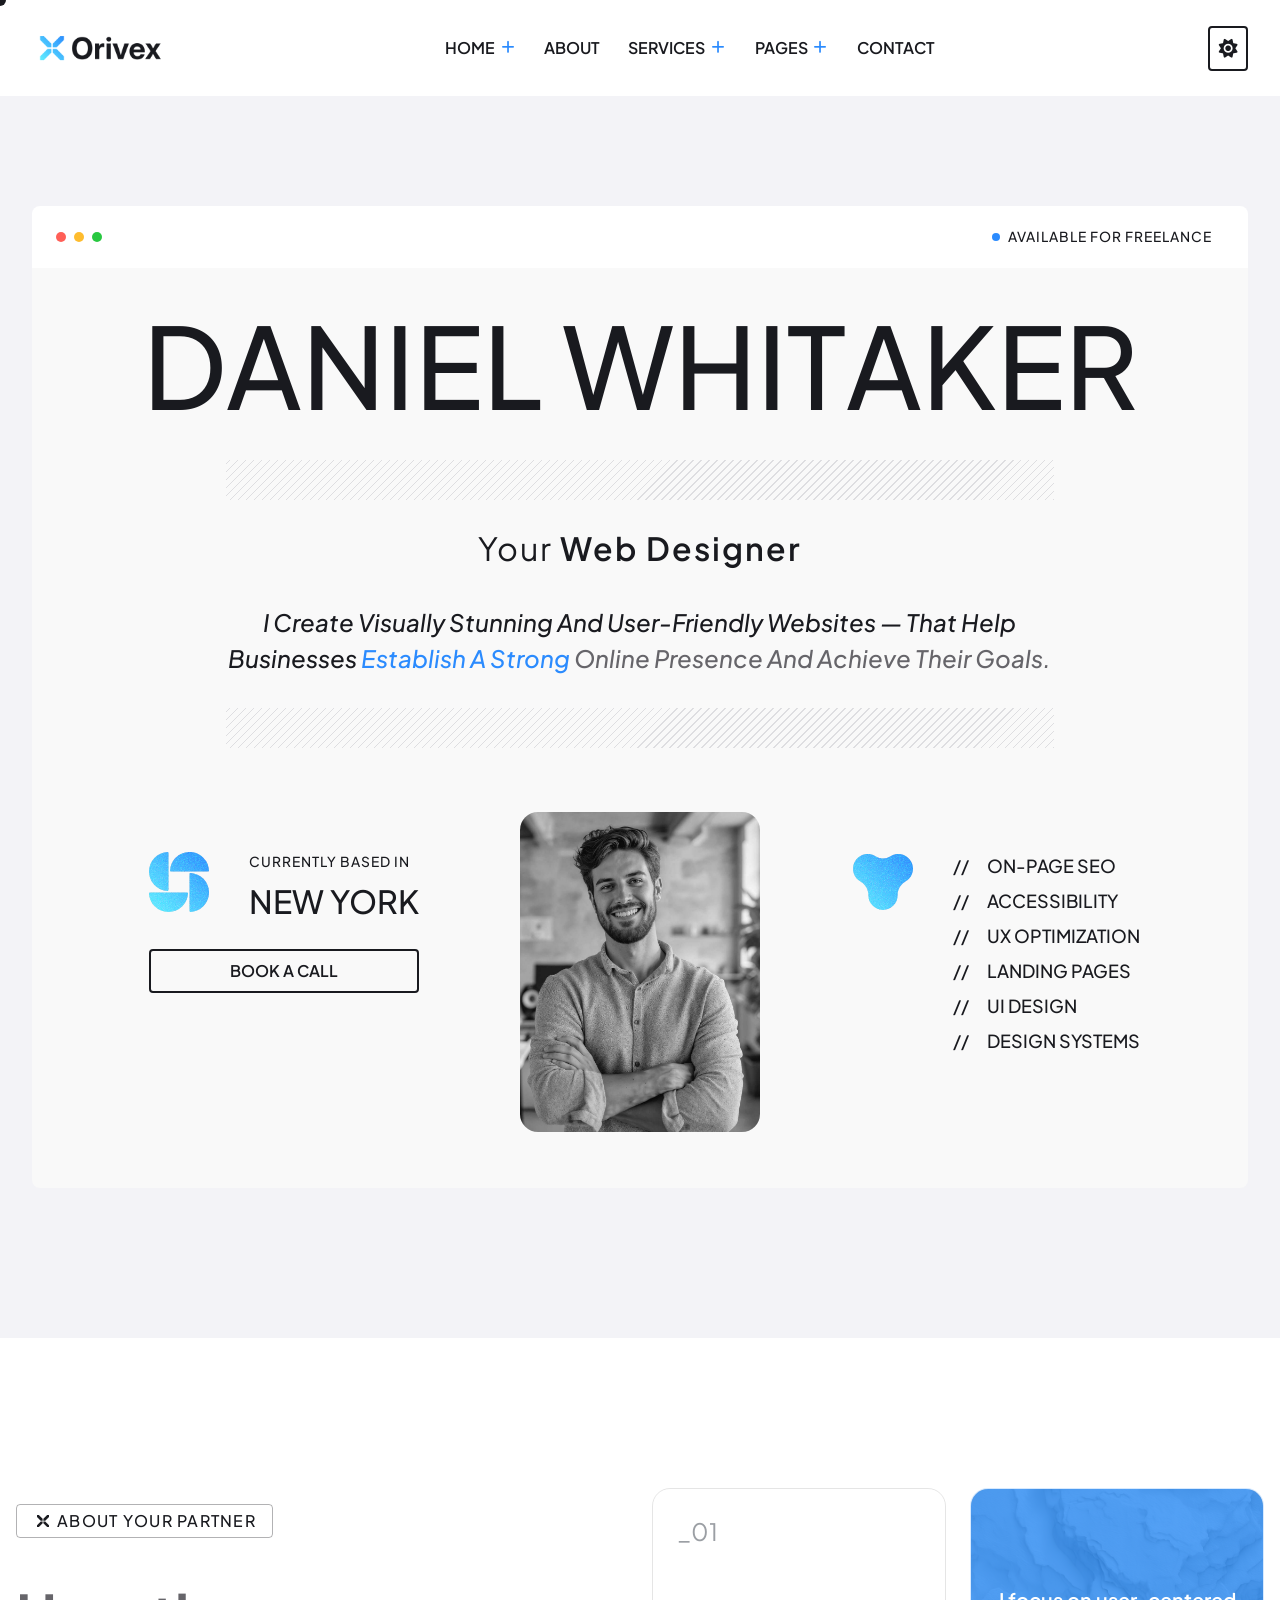
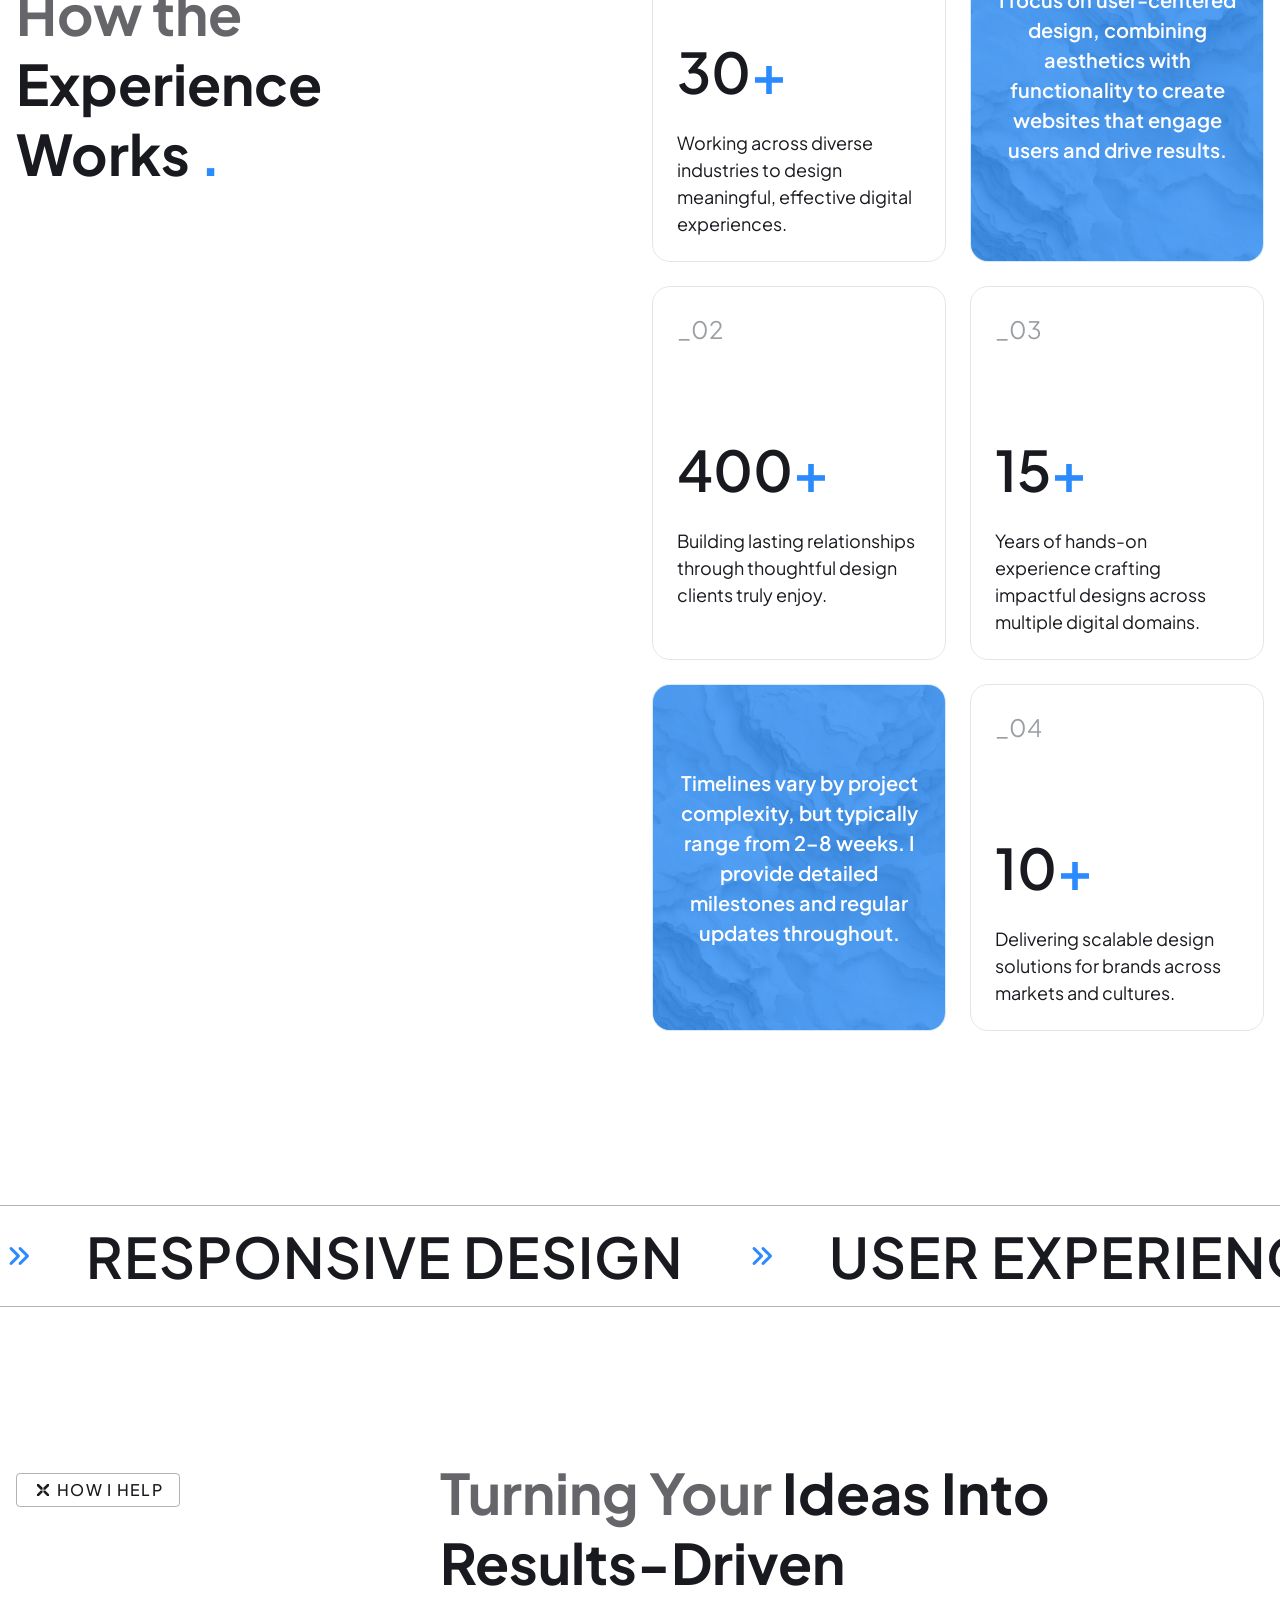
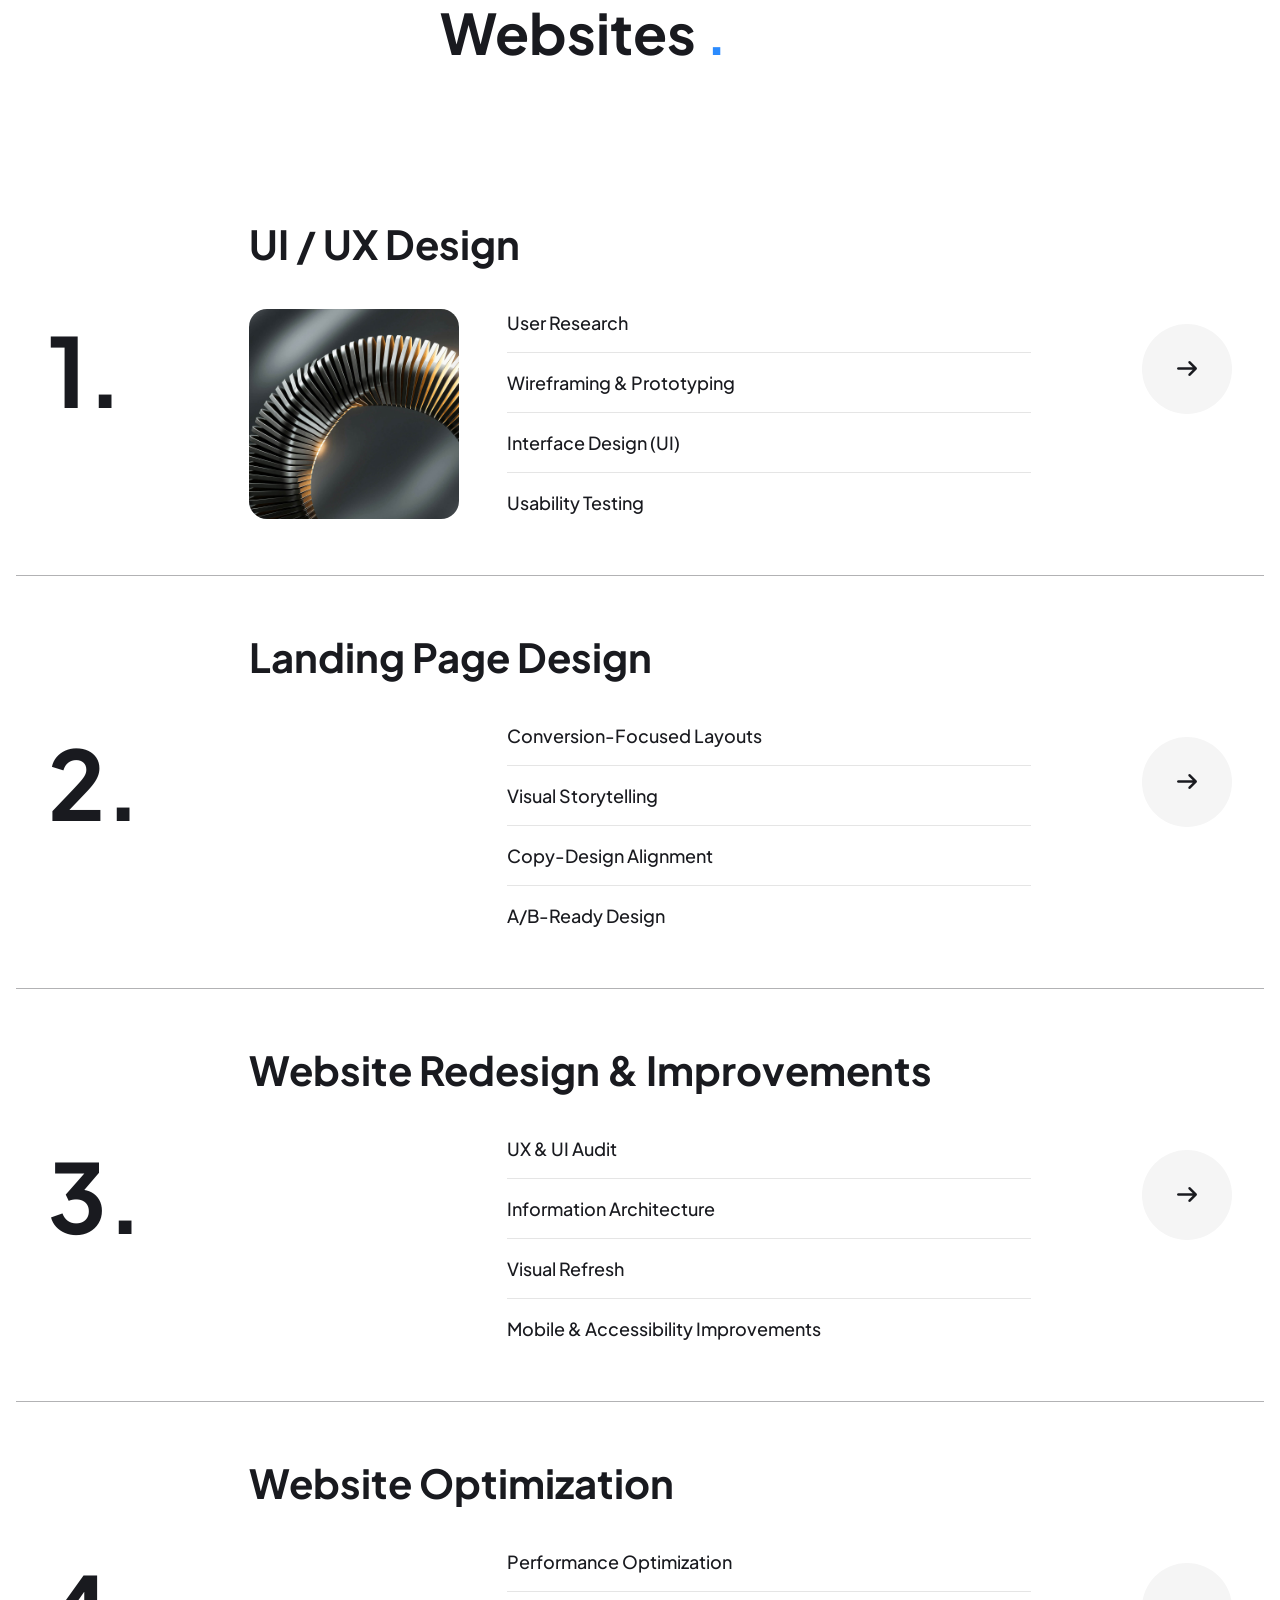
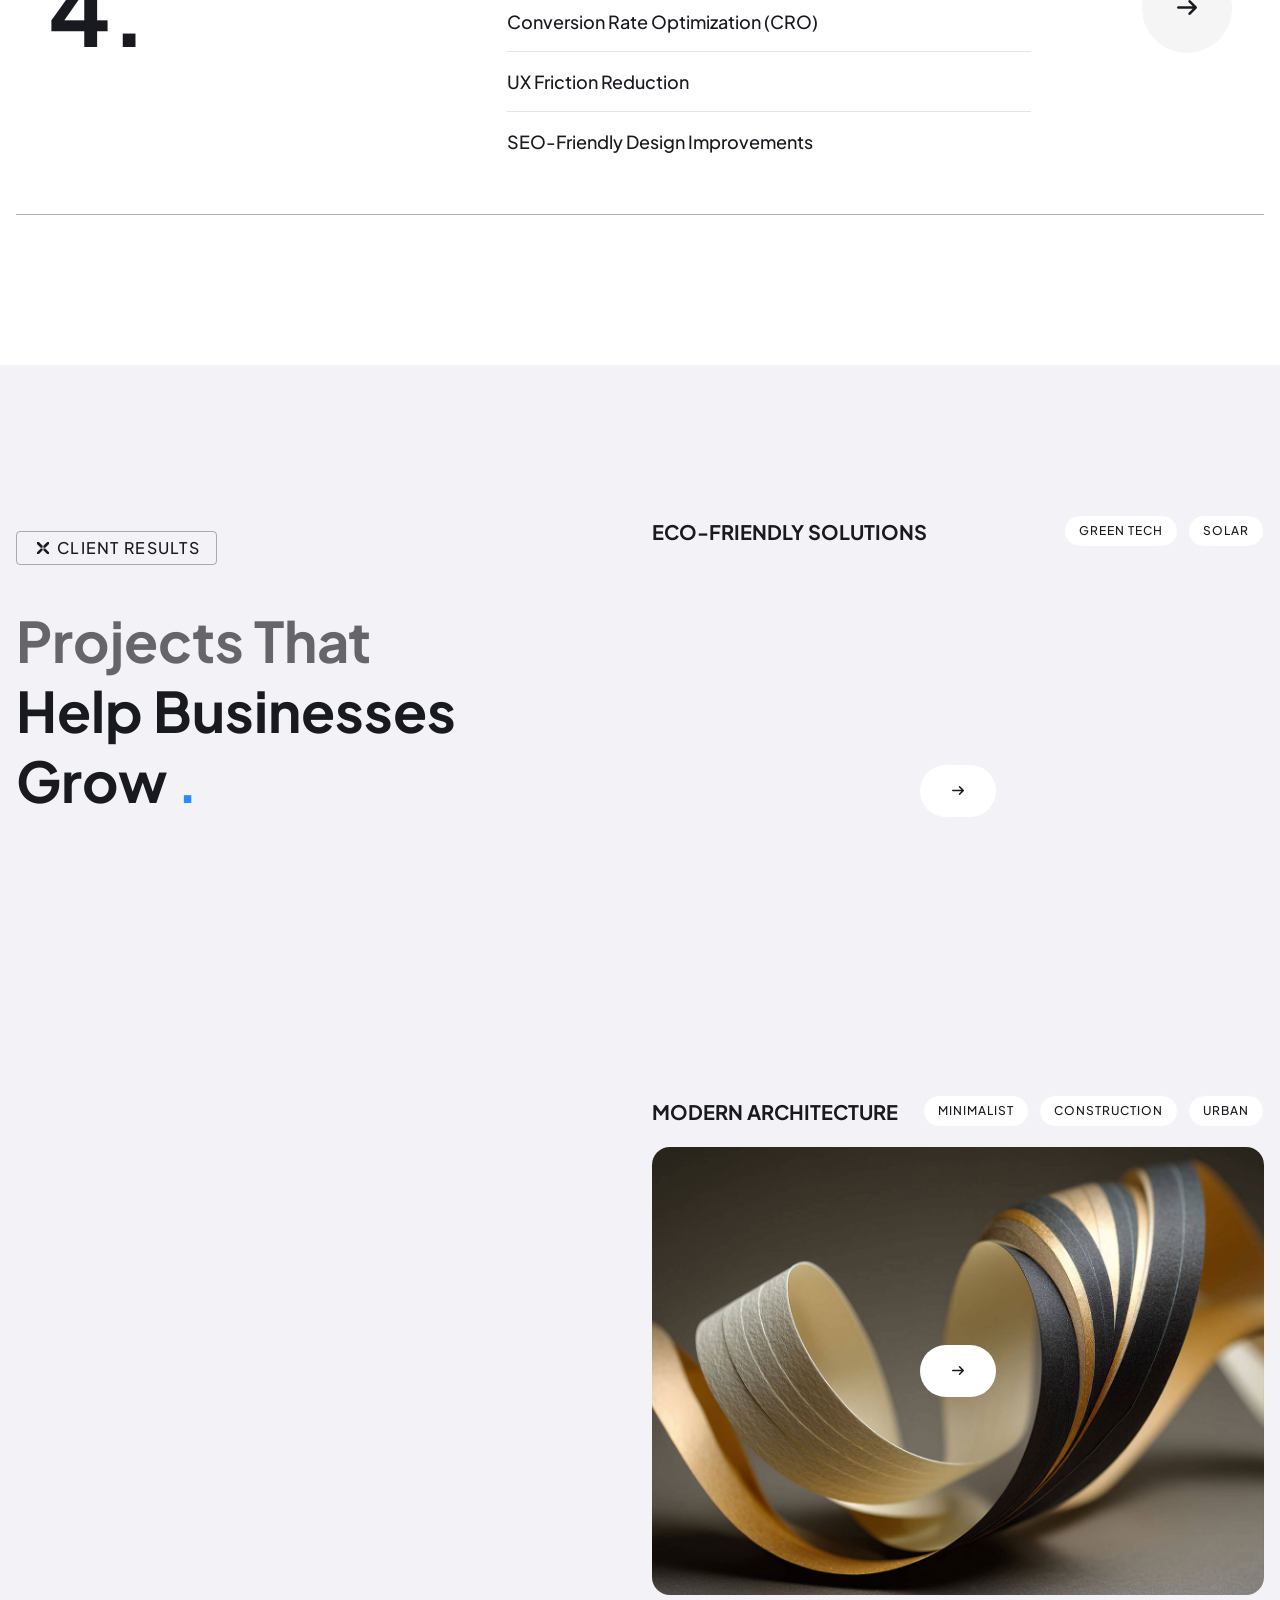
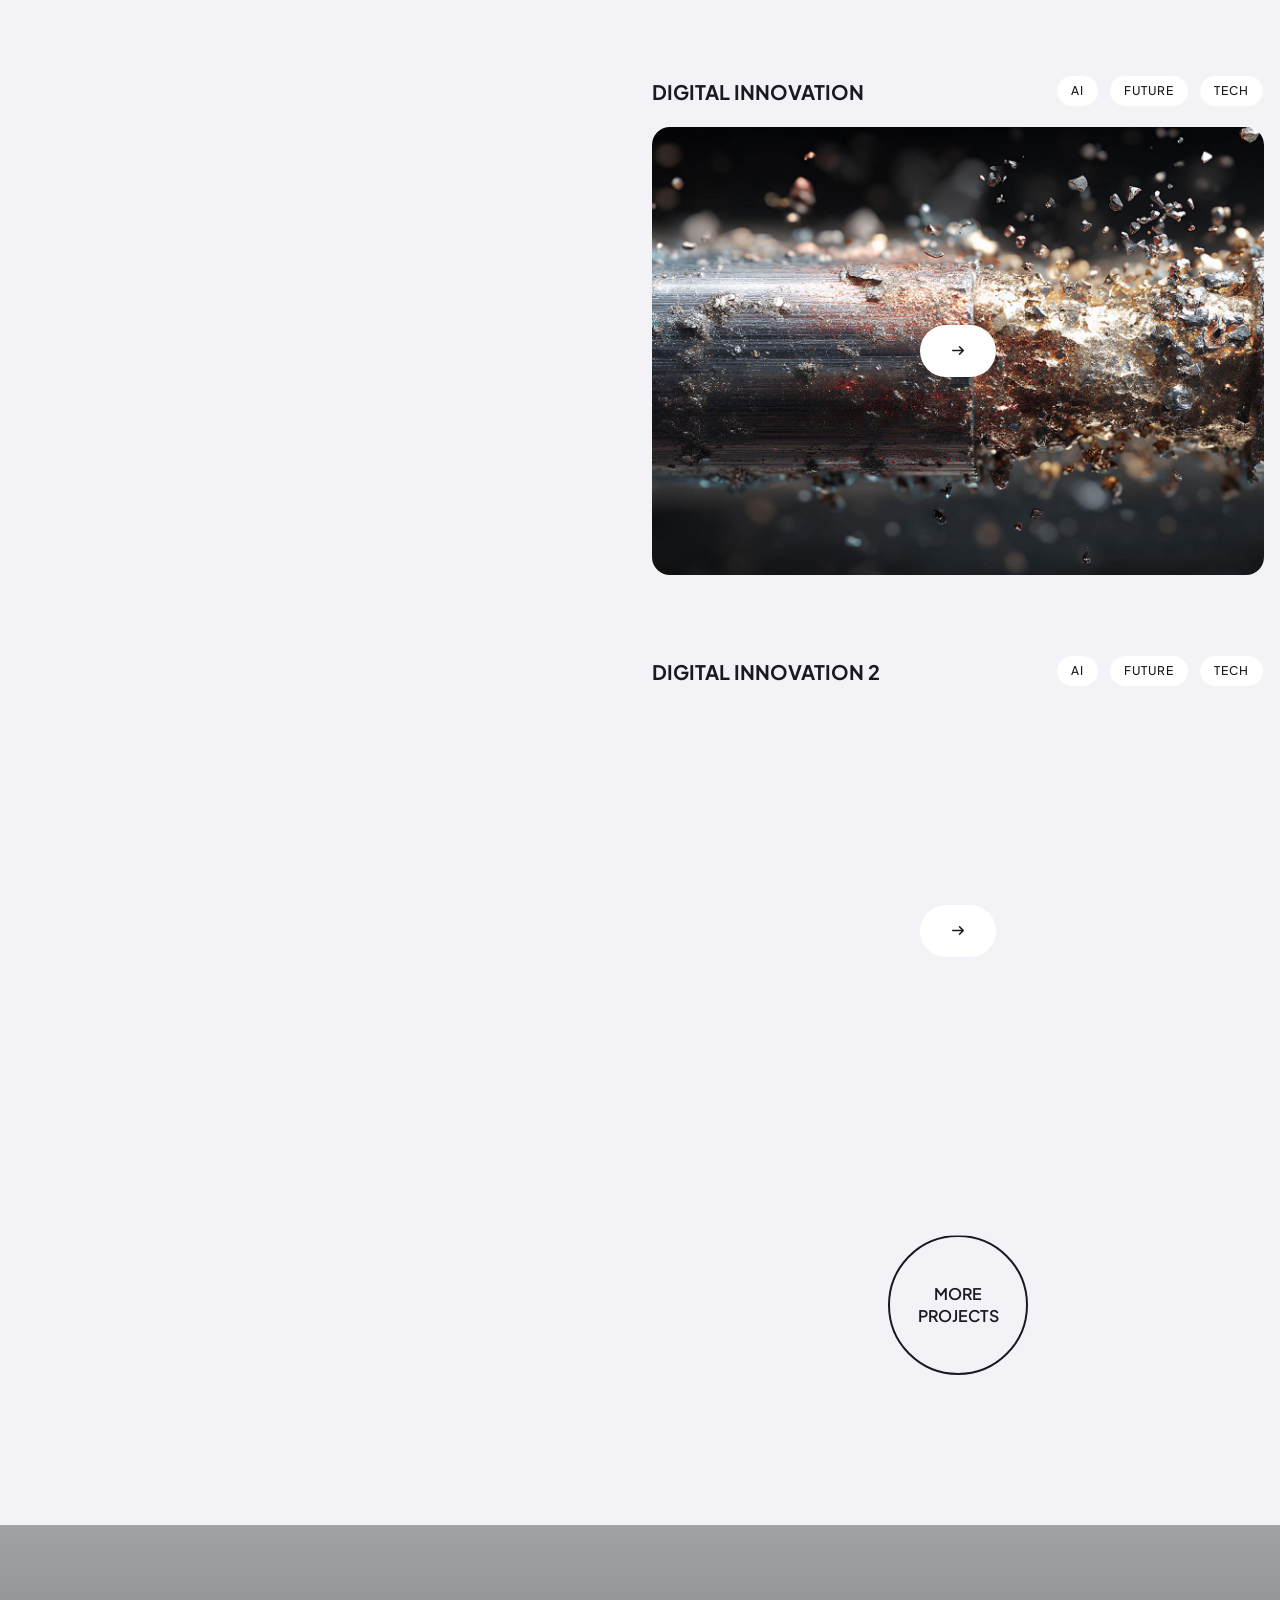
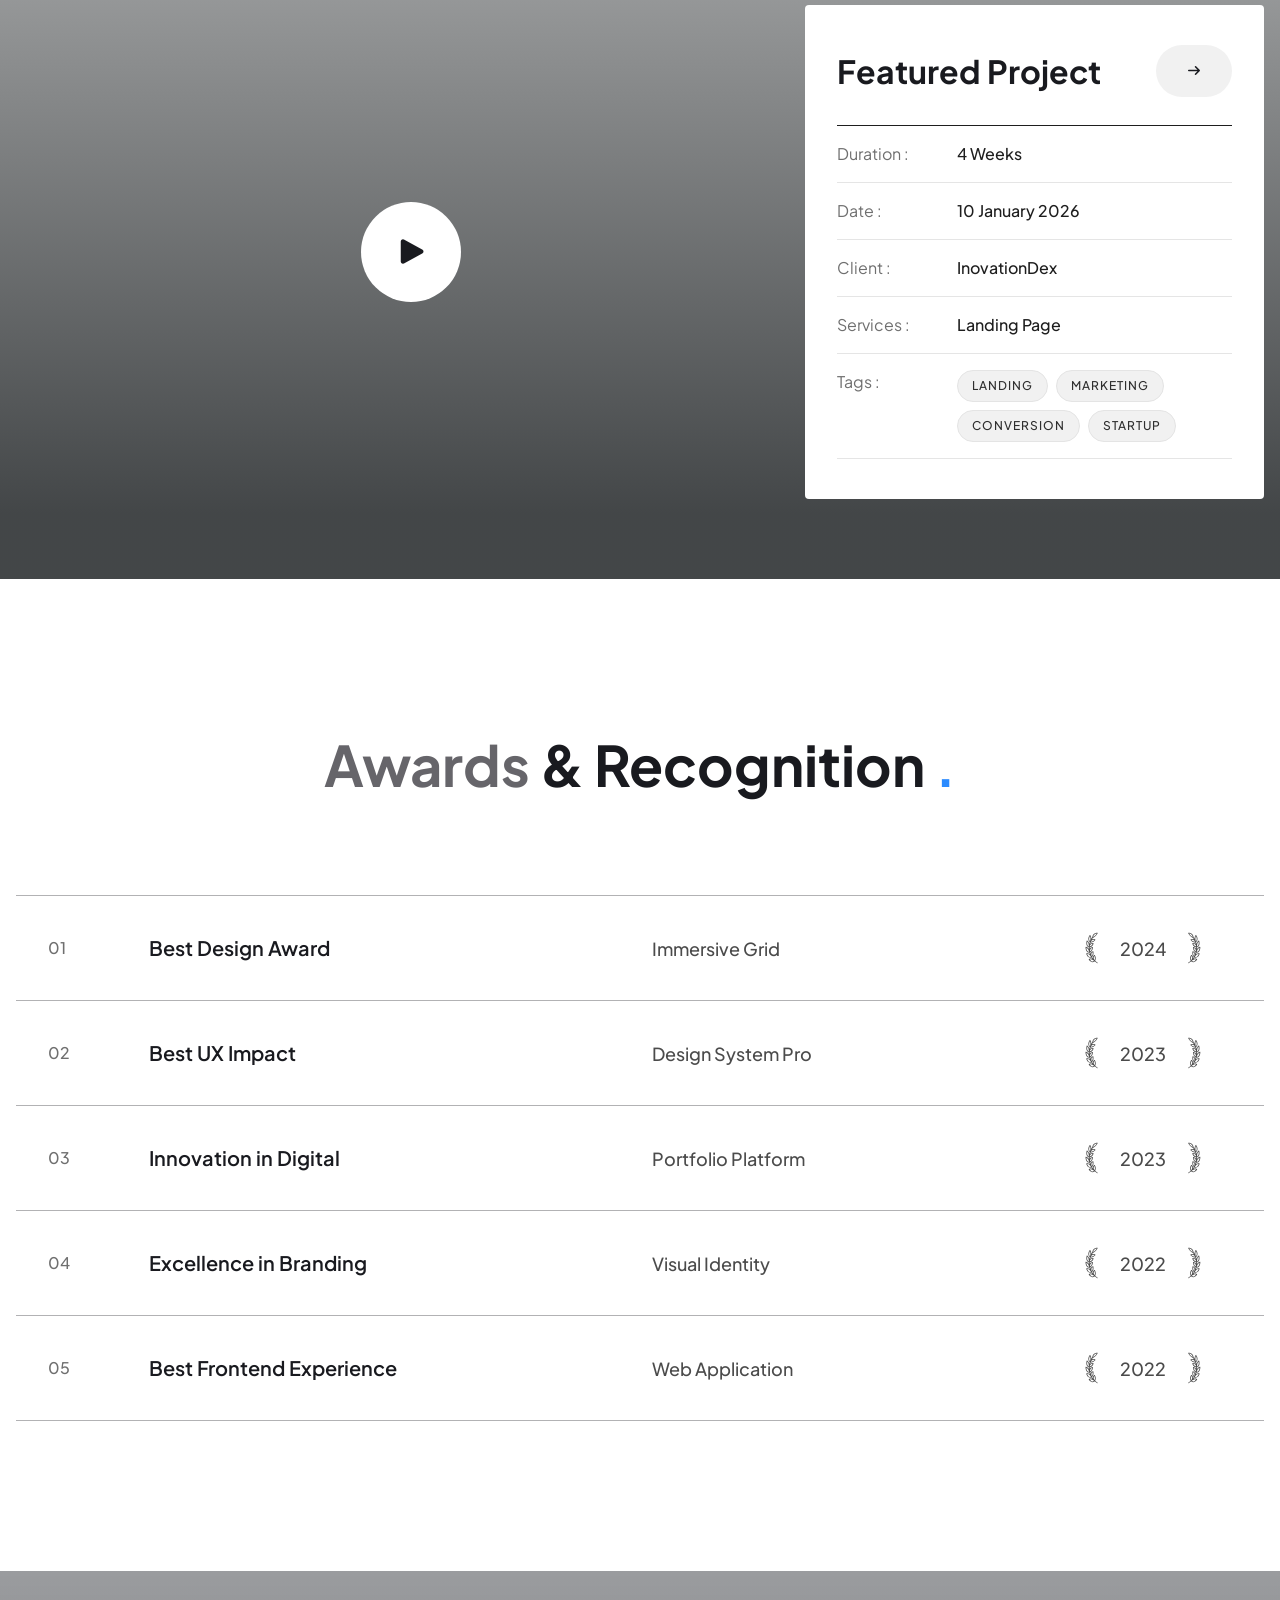
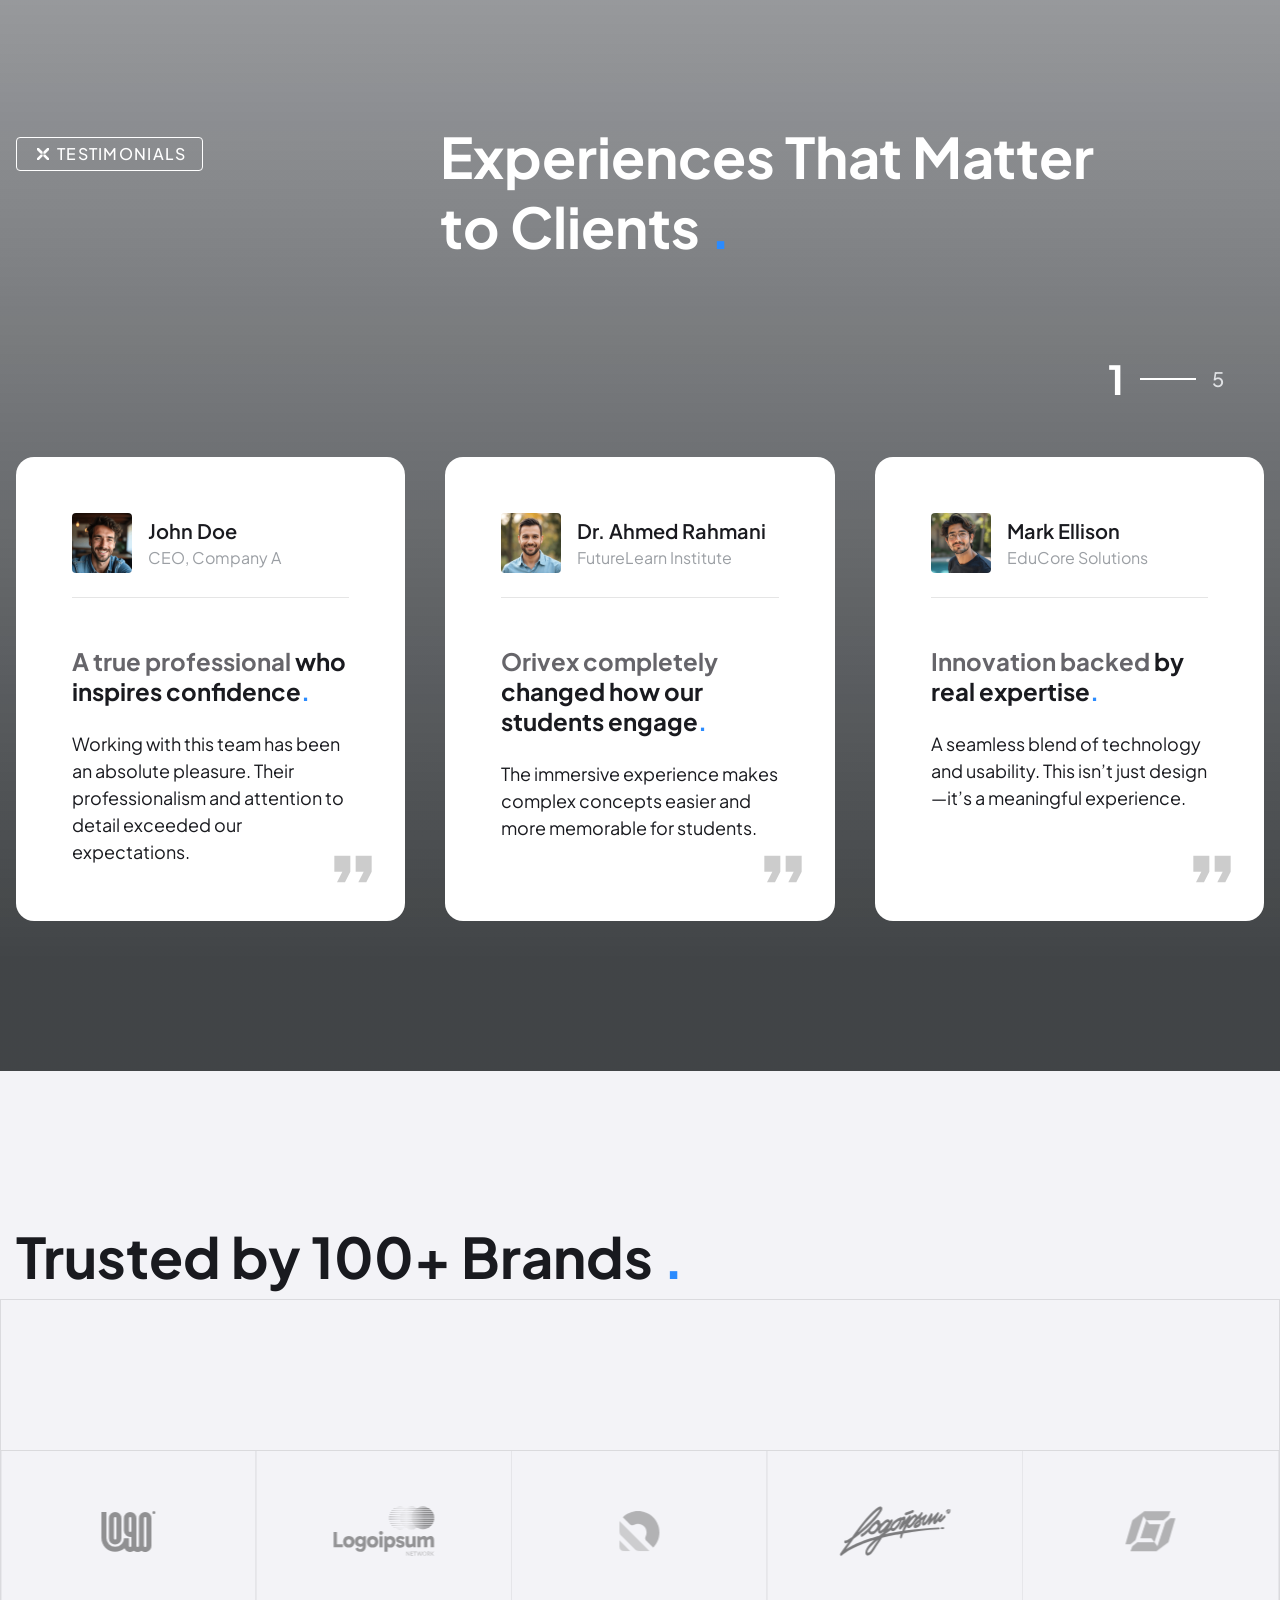
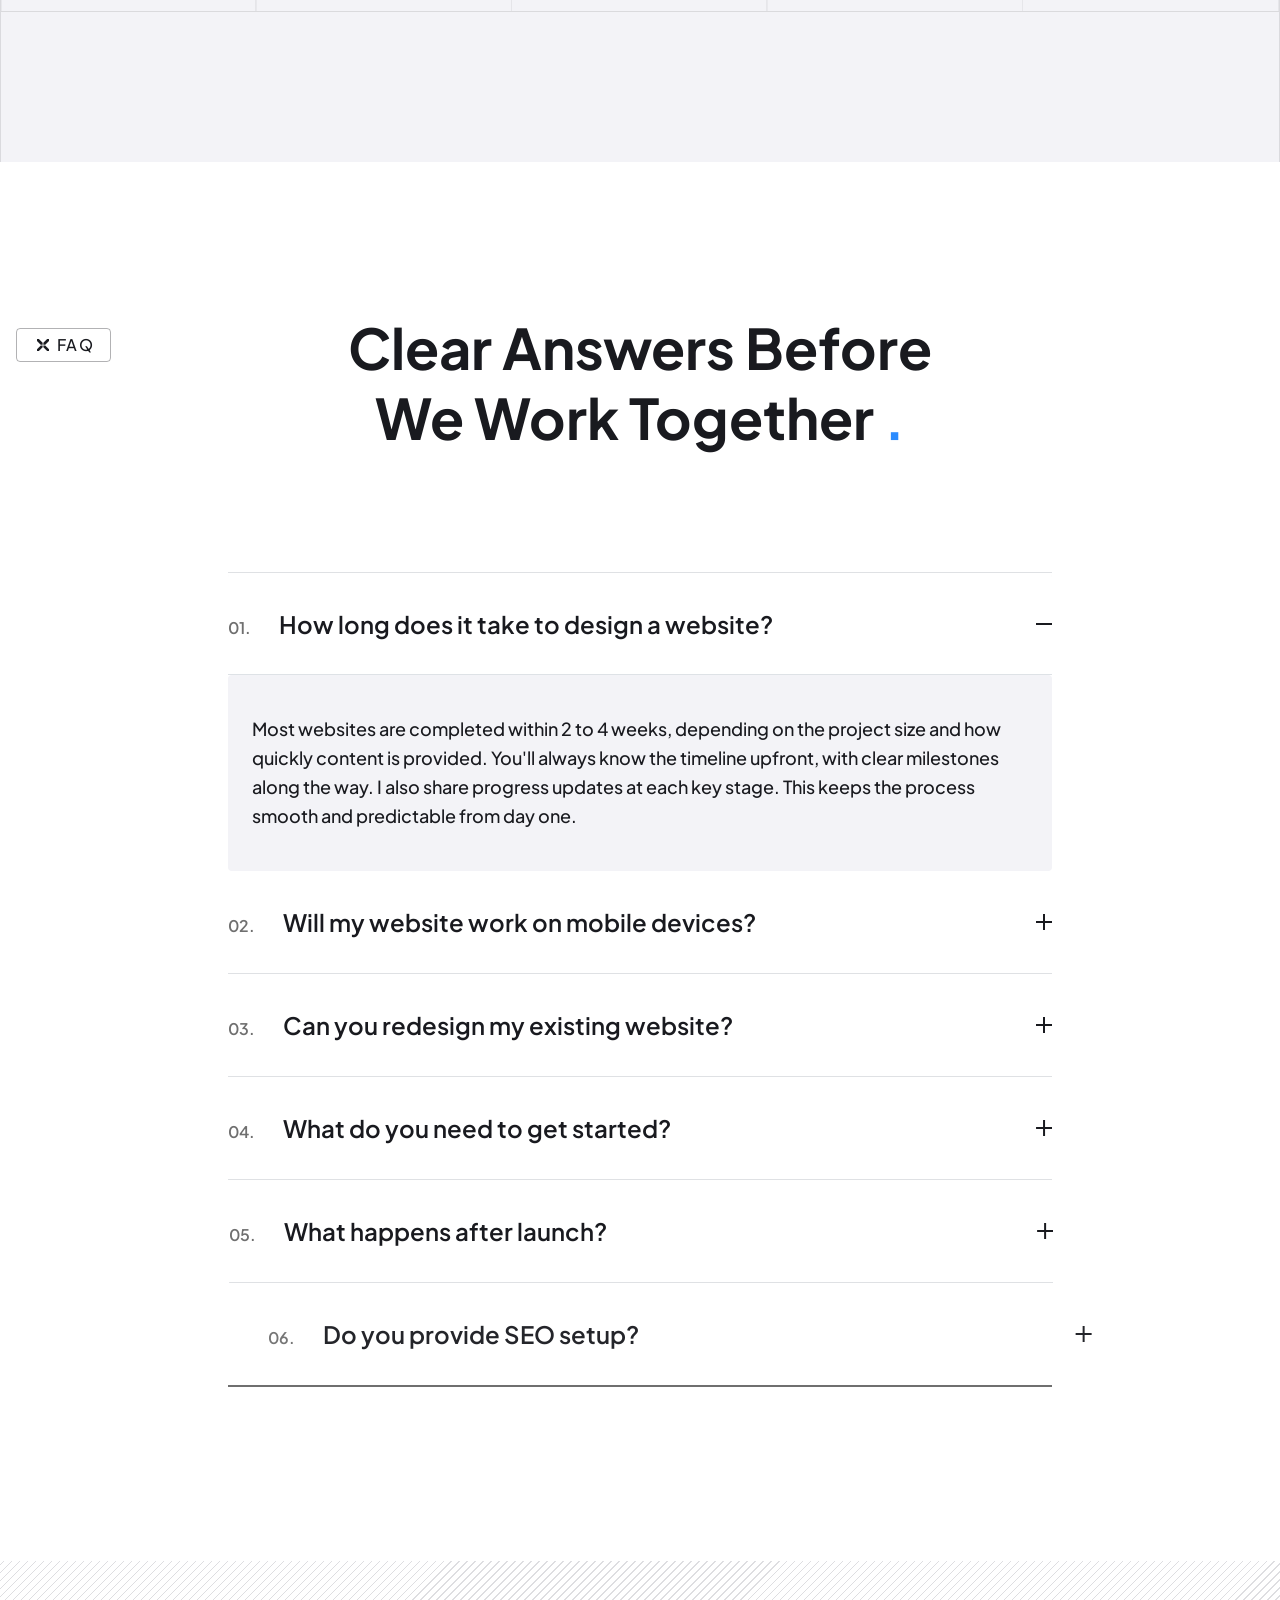
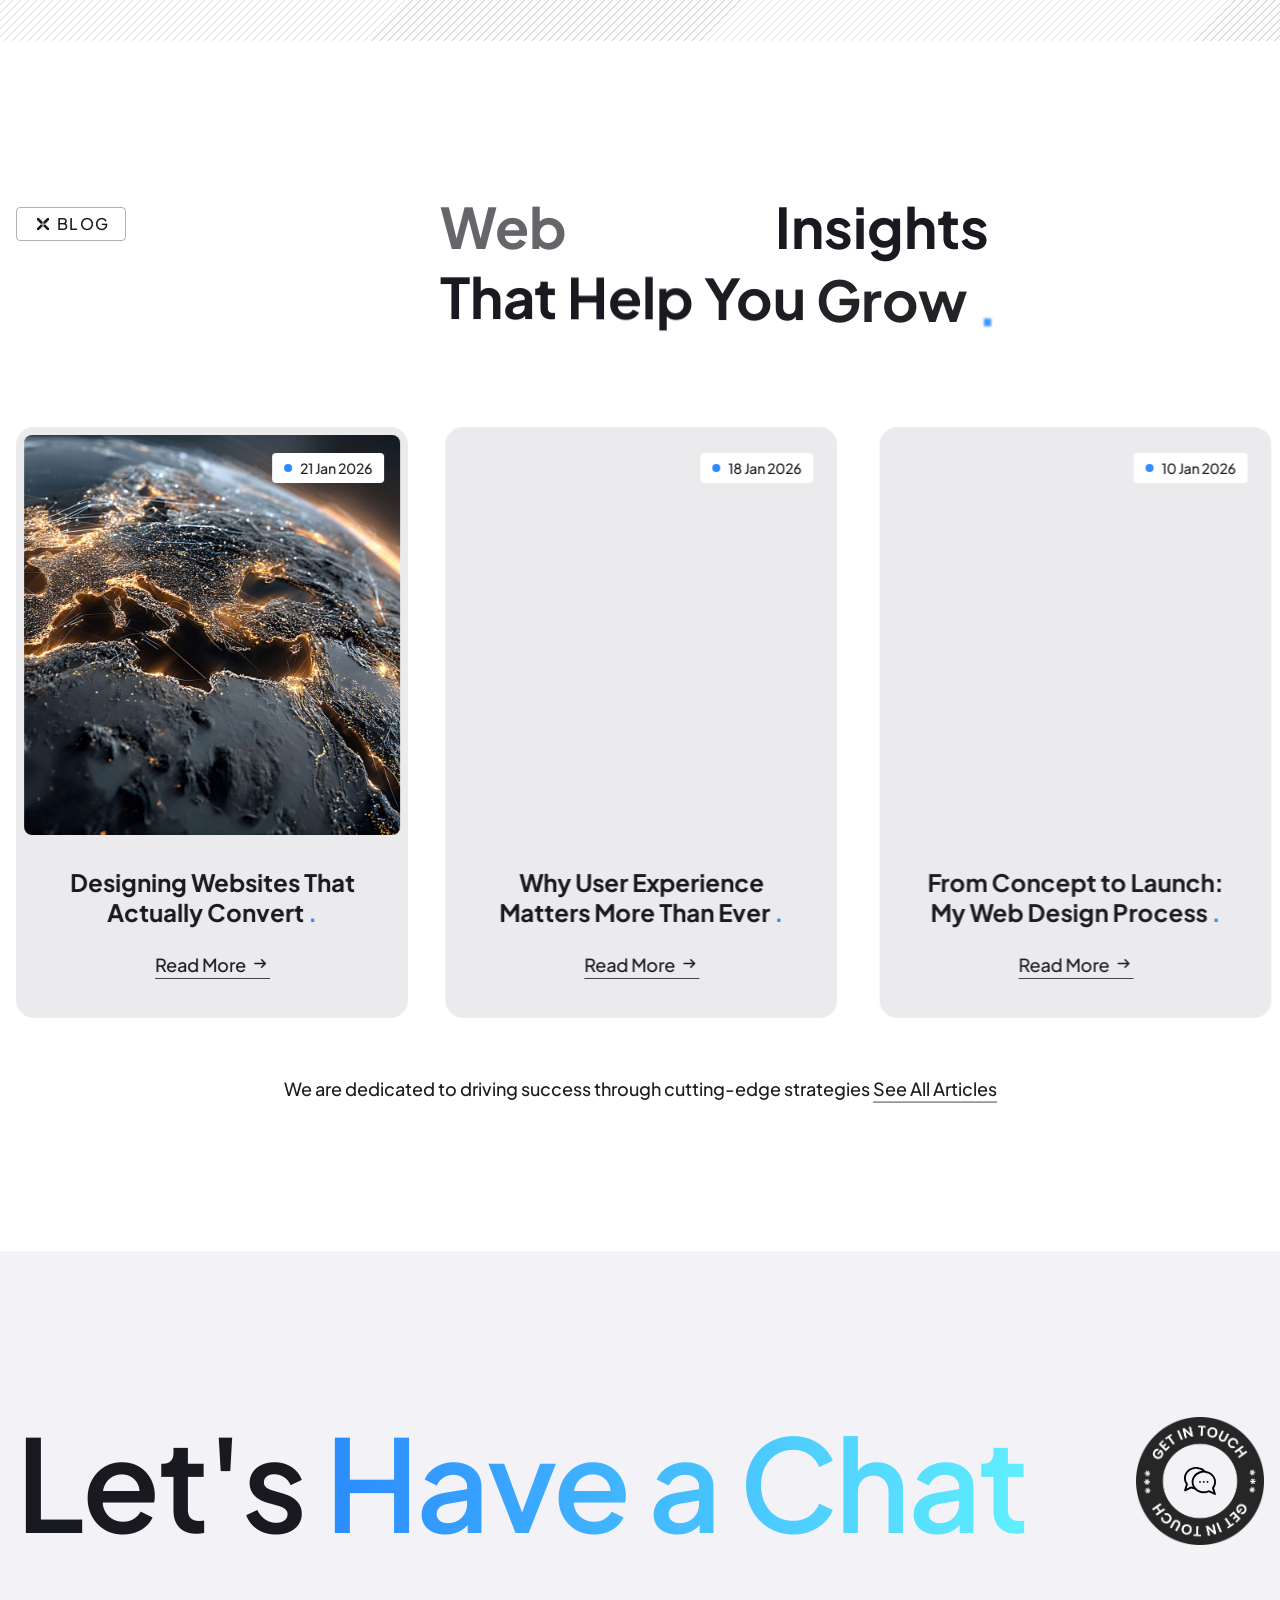
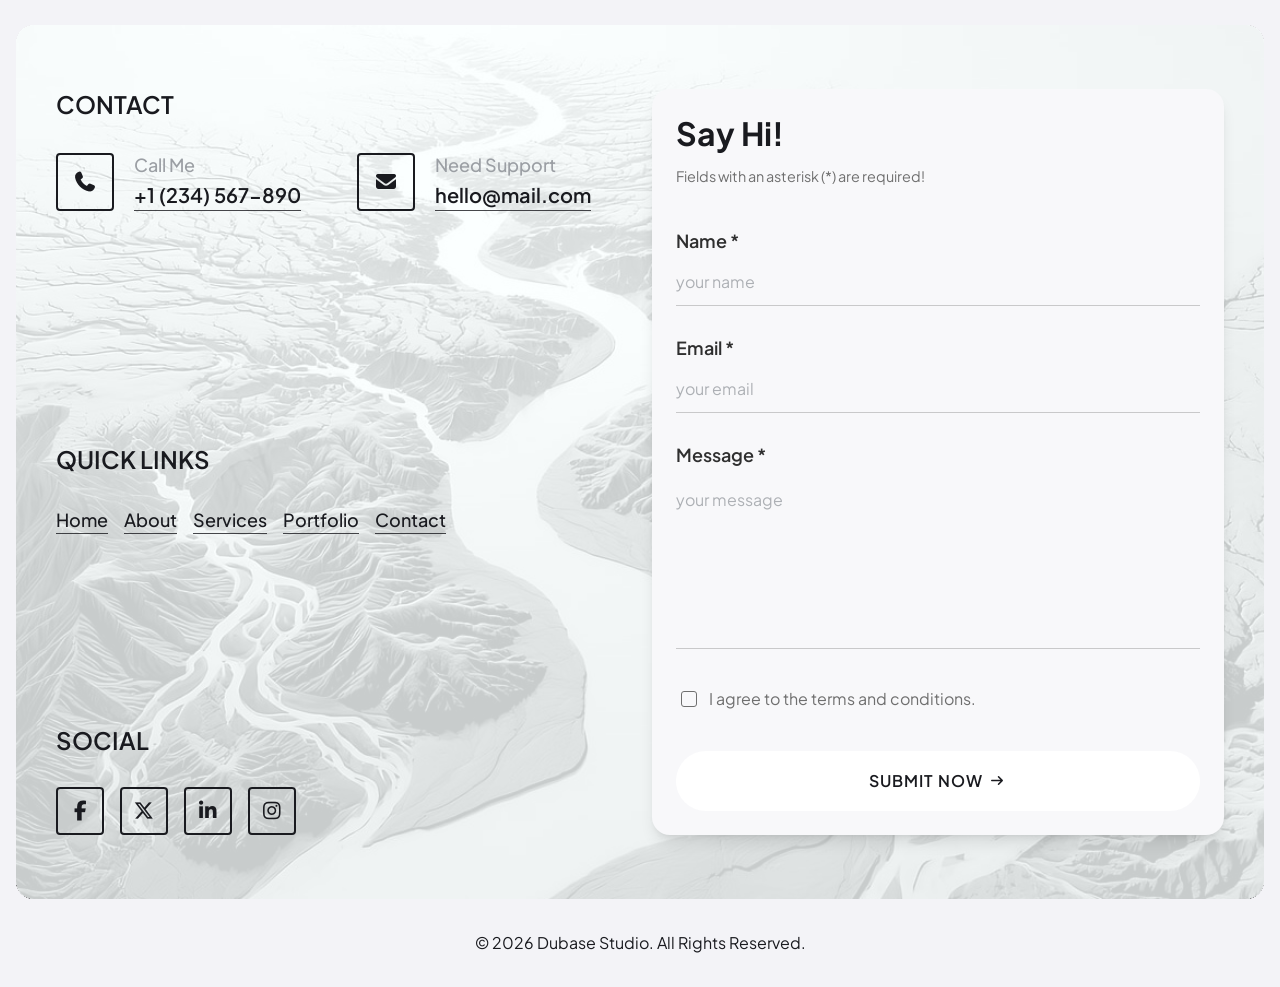
==== commit 477154da: "Rebrand CodePower to Dubase Studio" ====
--- a/index.html
+++ b/index.html
@@ -18,7 +18,7 @@
       name="keywords"
       content="personal portfolio, creative portfolio, web design, graphic design, freelancer, projects, services, about me, contact"
     />
-    <meta name="author" content="CodePower" />
+    <meta name="author" content="Dubase Studio" />
 
     <!-- Browser Color -->
     <meta
@@ -3028,7 +3028,7 @@
             <!-- Footer Copyright -->
             <!-- ===================================== -->
             <div class="footer__copyright">
-              <p>&copy; 2026 CodePower. All Rights Reserved.</p>
+              <p>&copy; 2026 Dubase Studio. All Rights Reserved.</p>
             </div>
           </div>
         </div>
--- a/css/style.css
+++ b/css/style.css
@@ -1,6 +1,6 @@
 /*
 ----------------------------------------------------------------------------------------
-* Author           : CodePower
+* Author           : Dubase Studio
 * Template Name    : Orivex
 * Description      : Personal Portfolio HTML Template
 * File             : Main CSS File
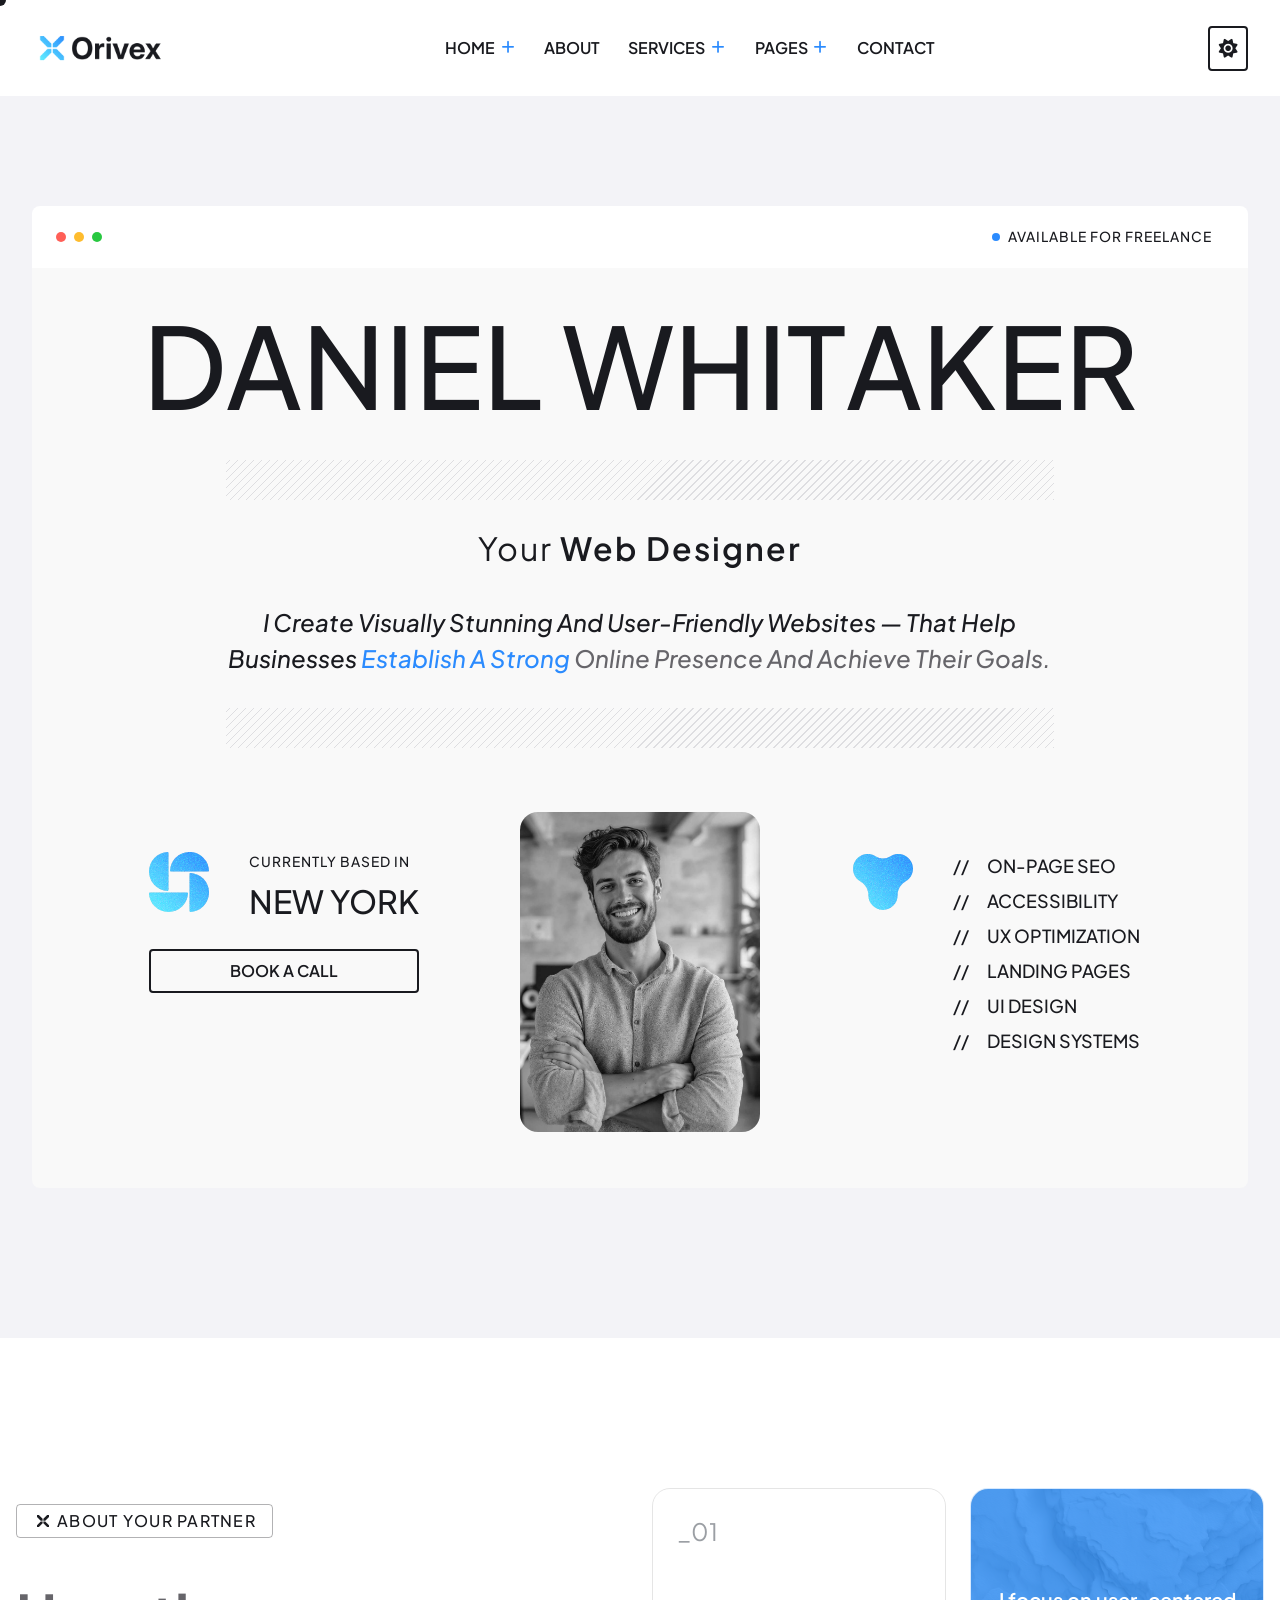
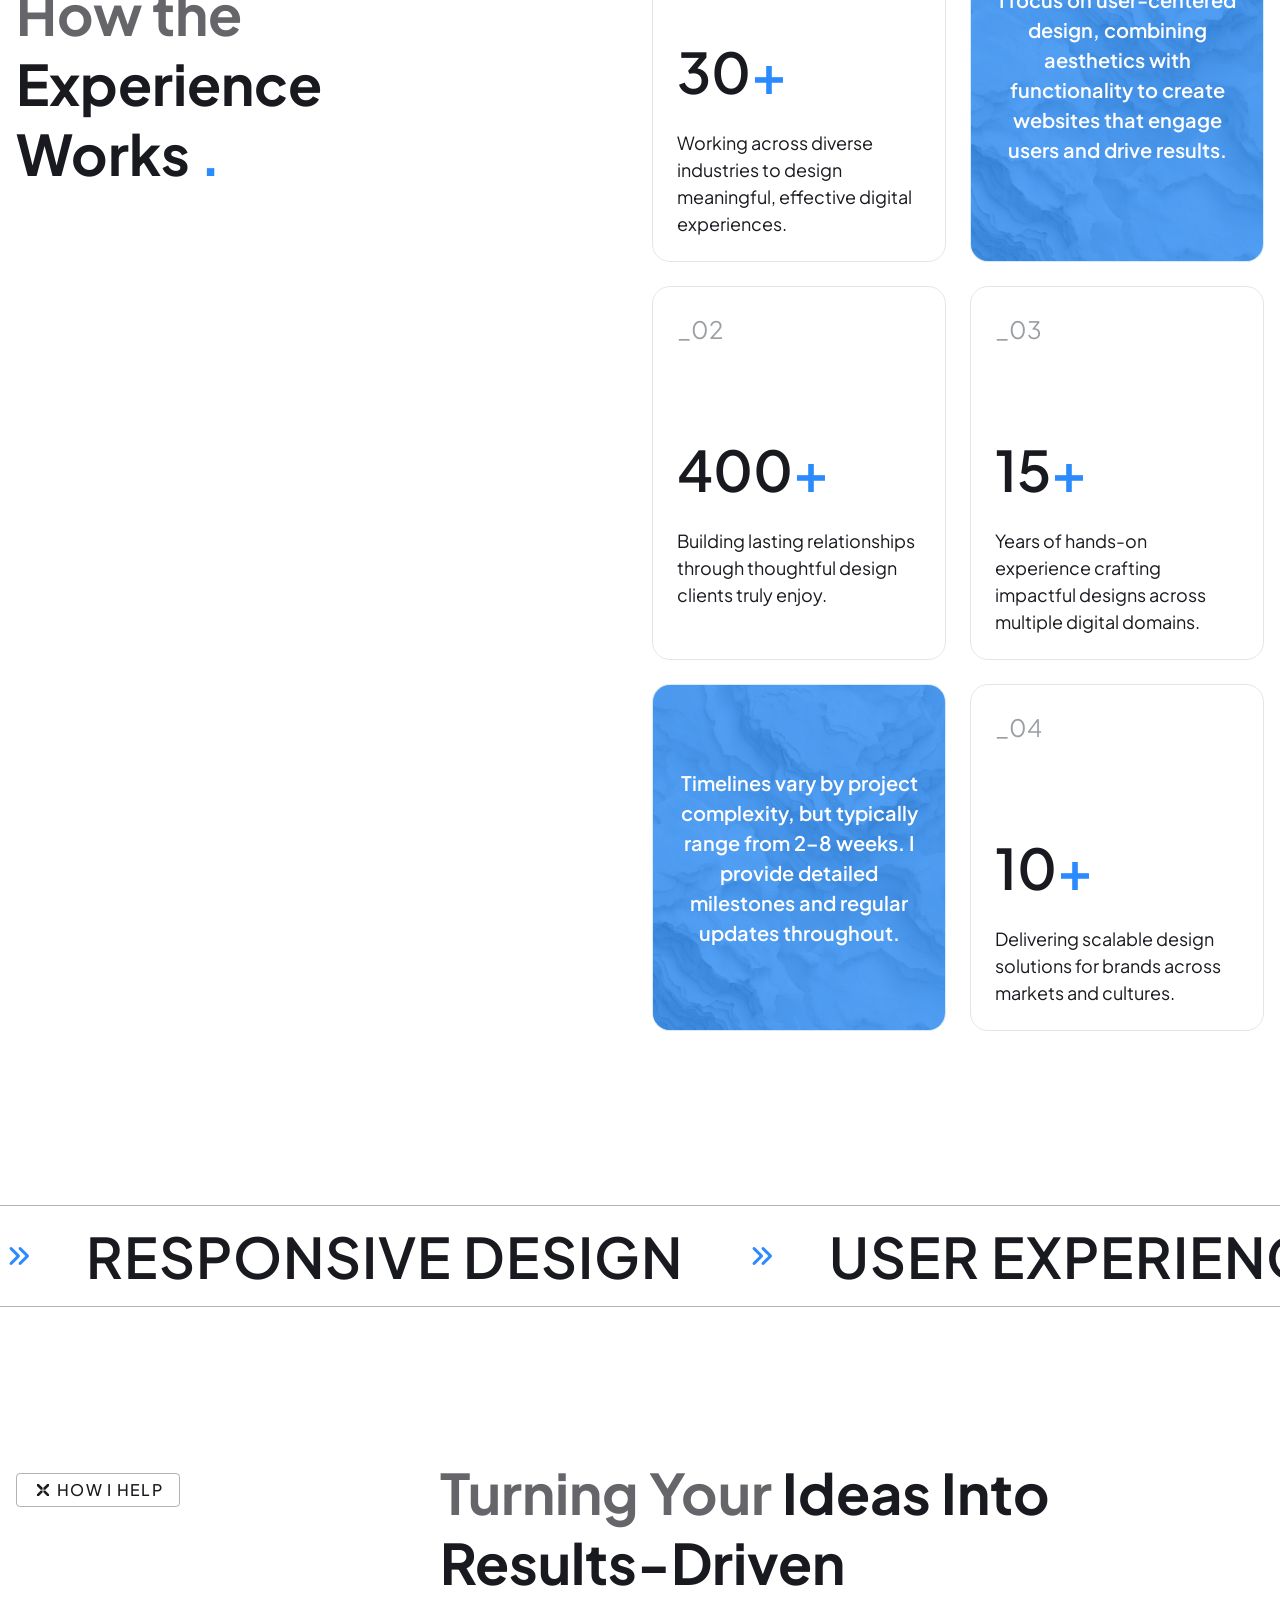
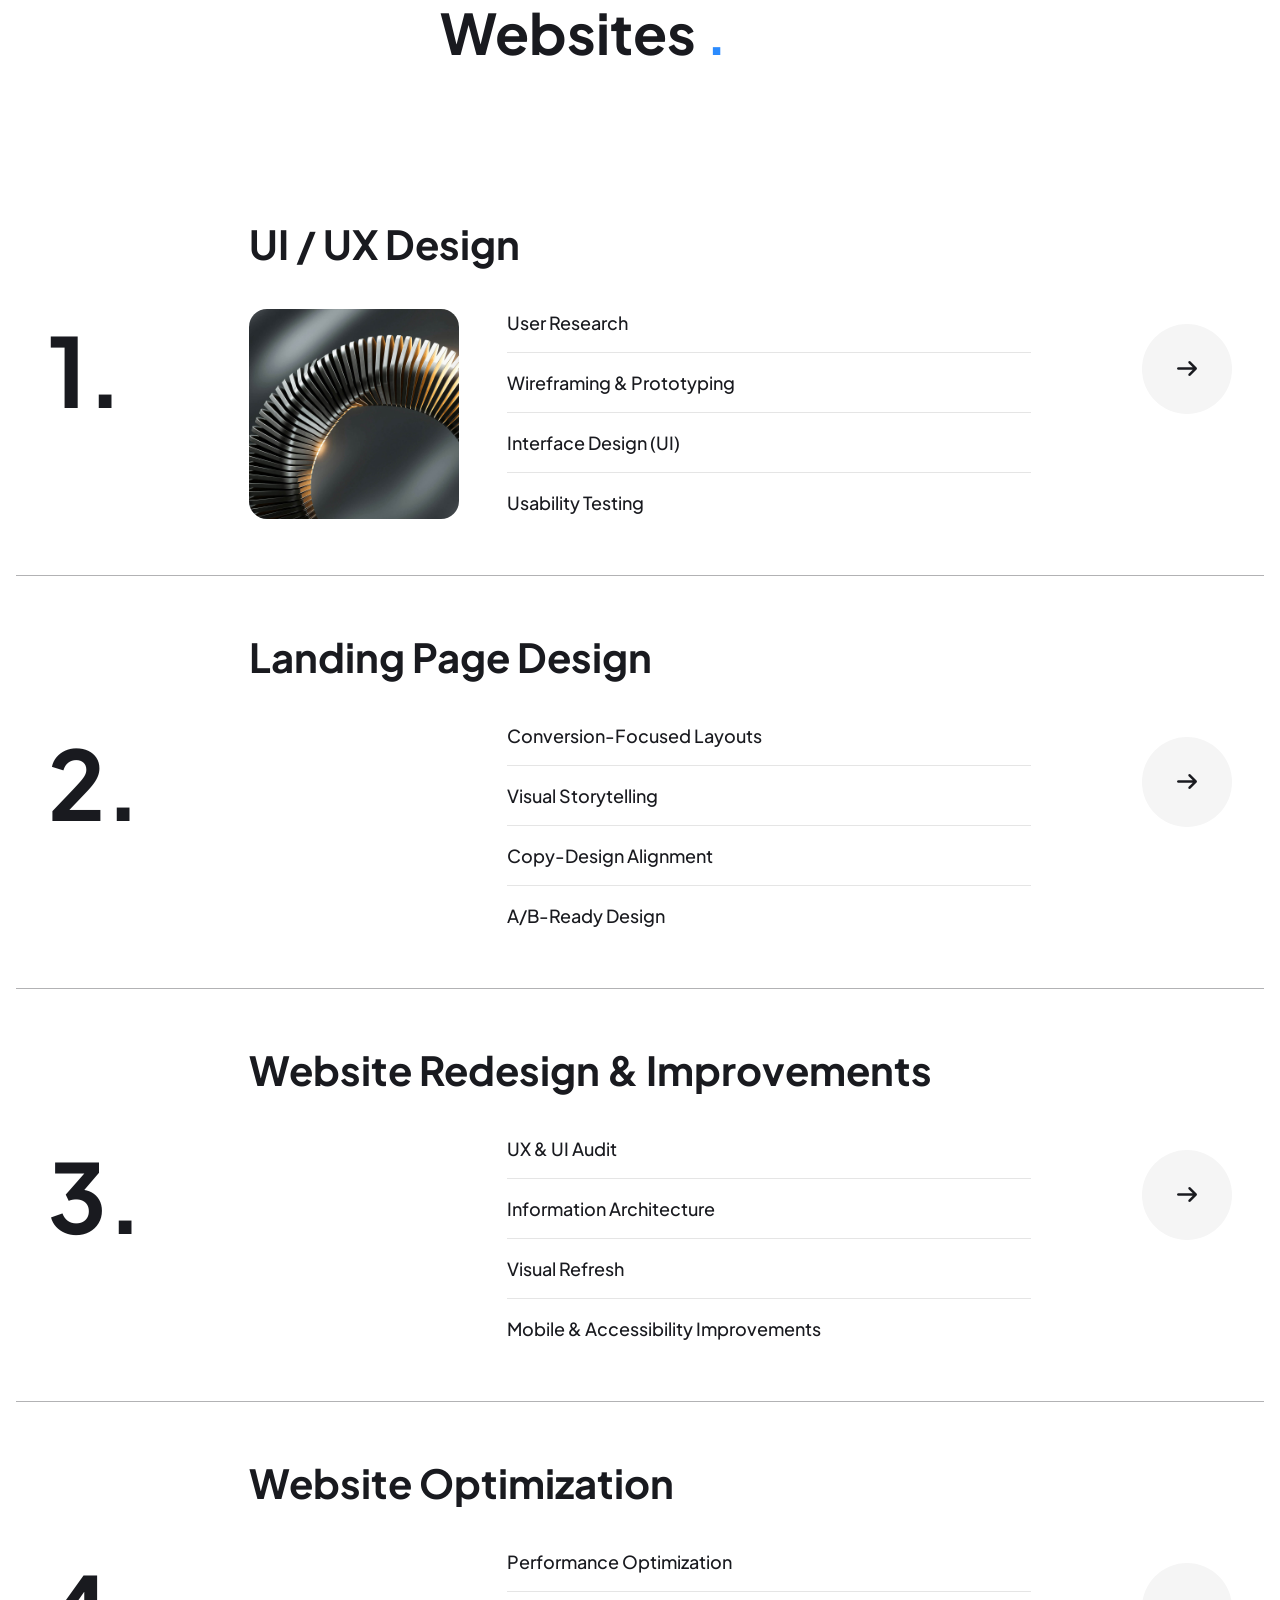
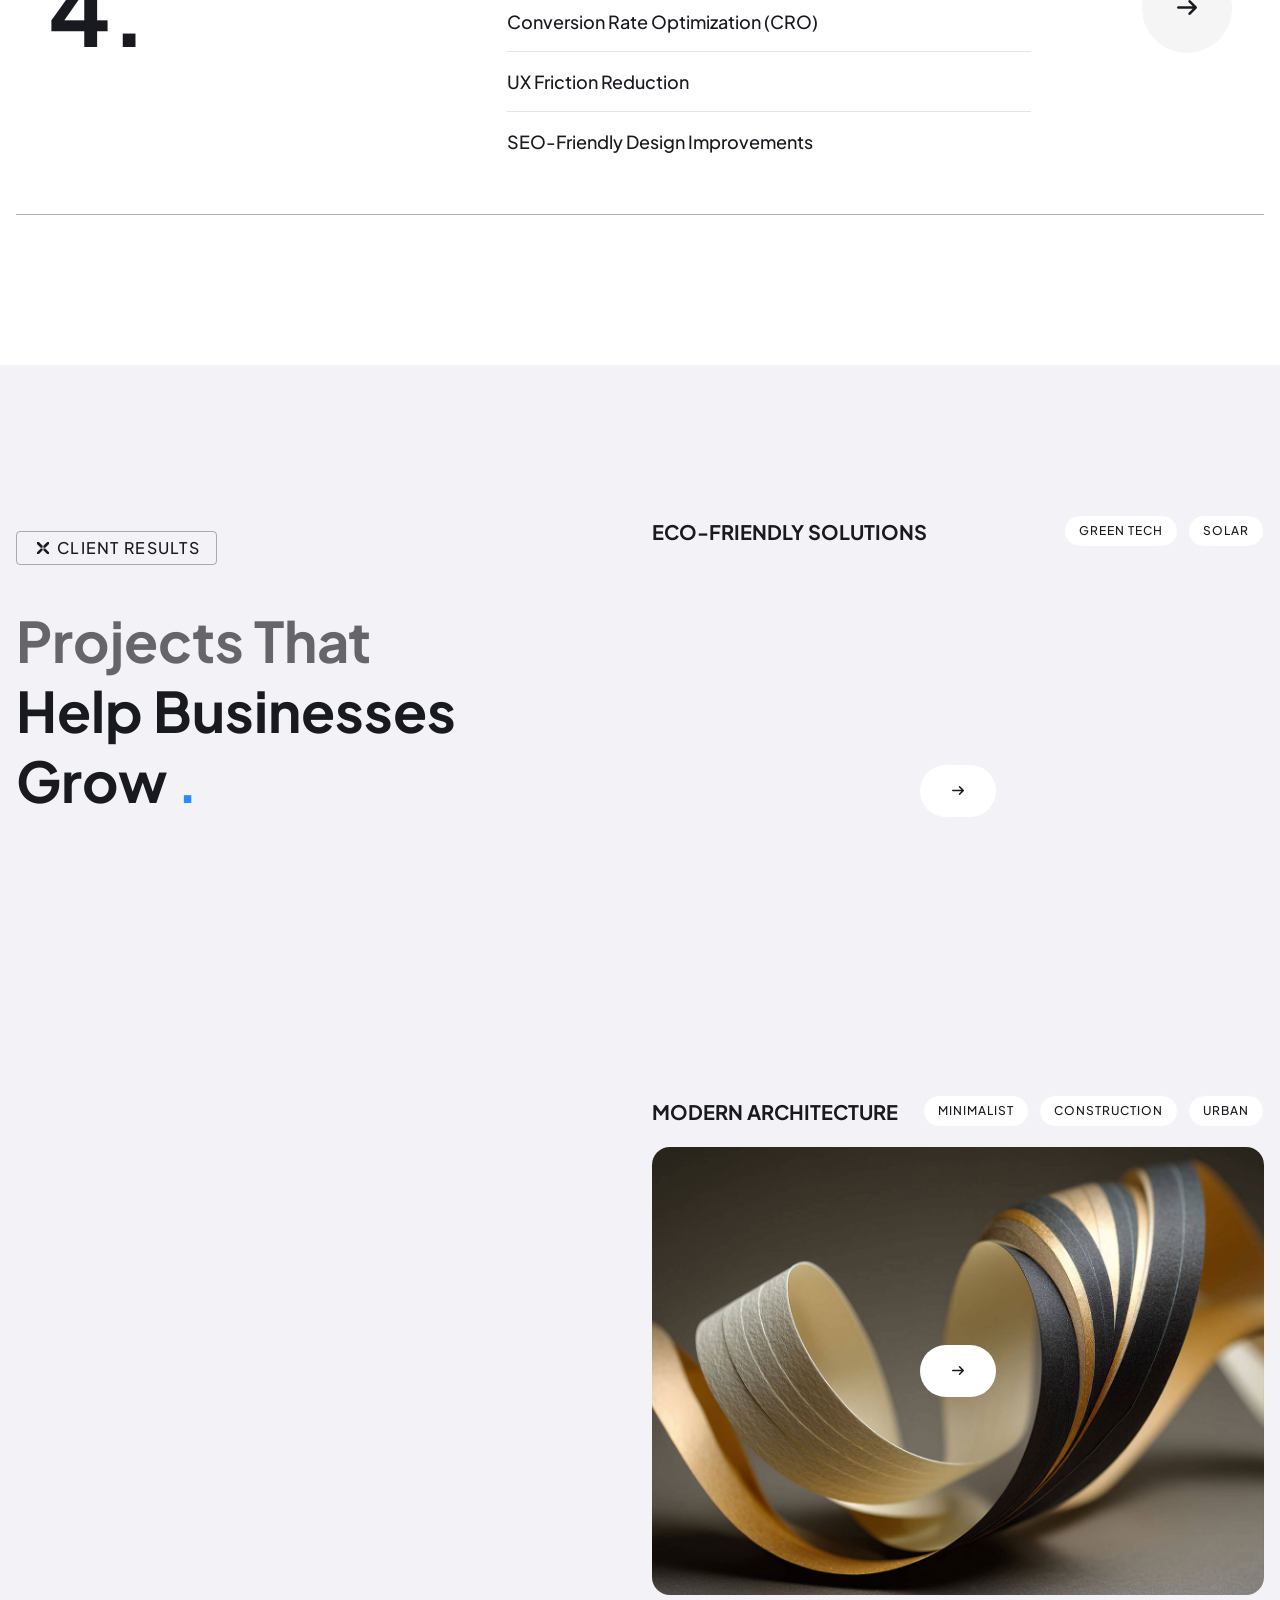
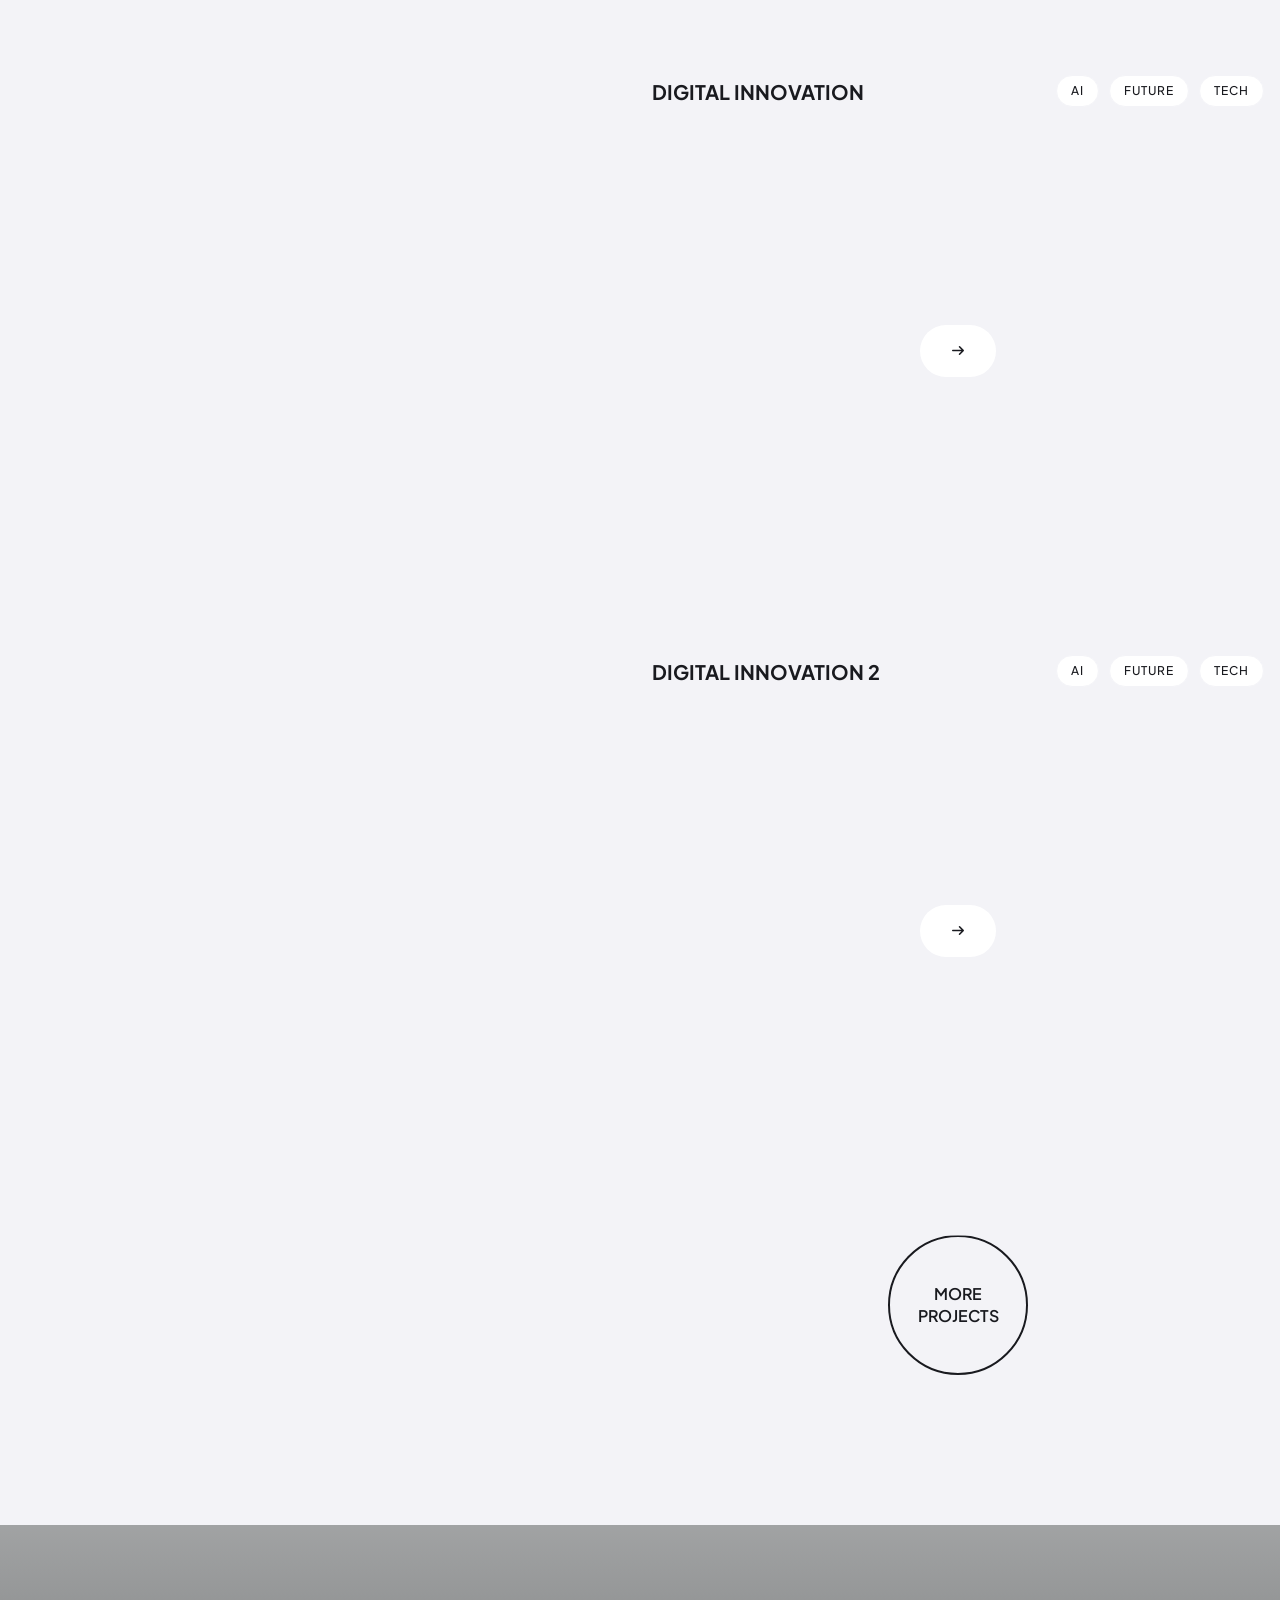
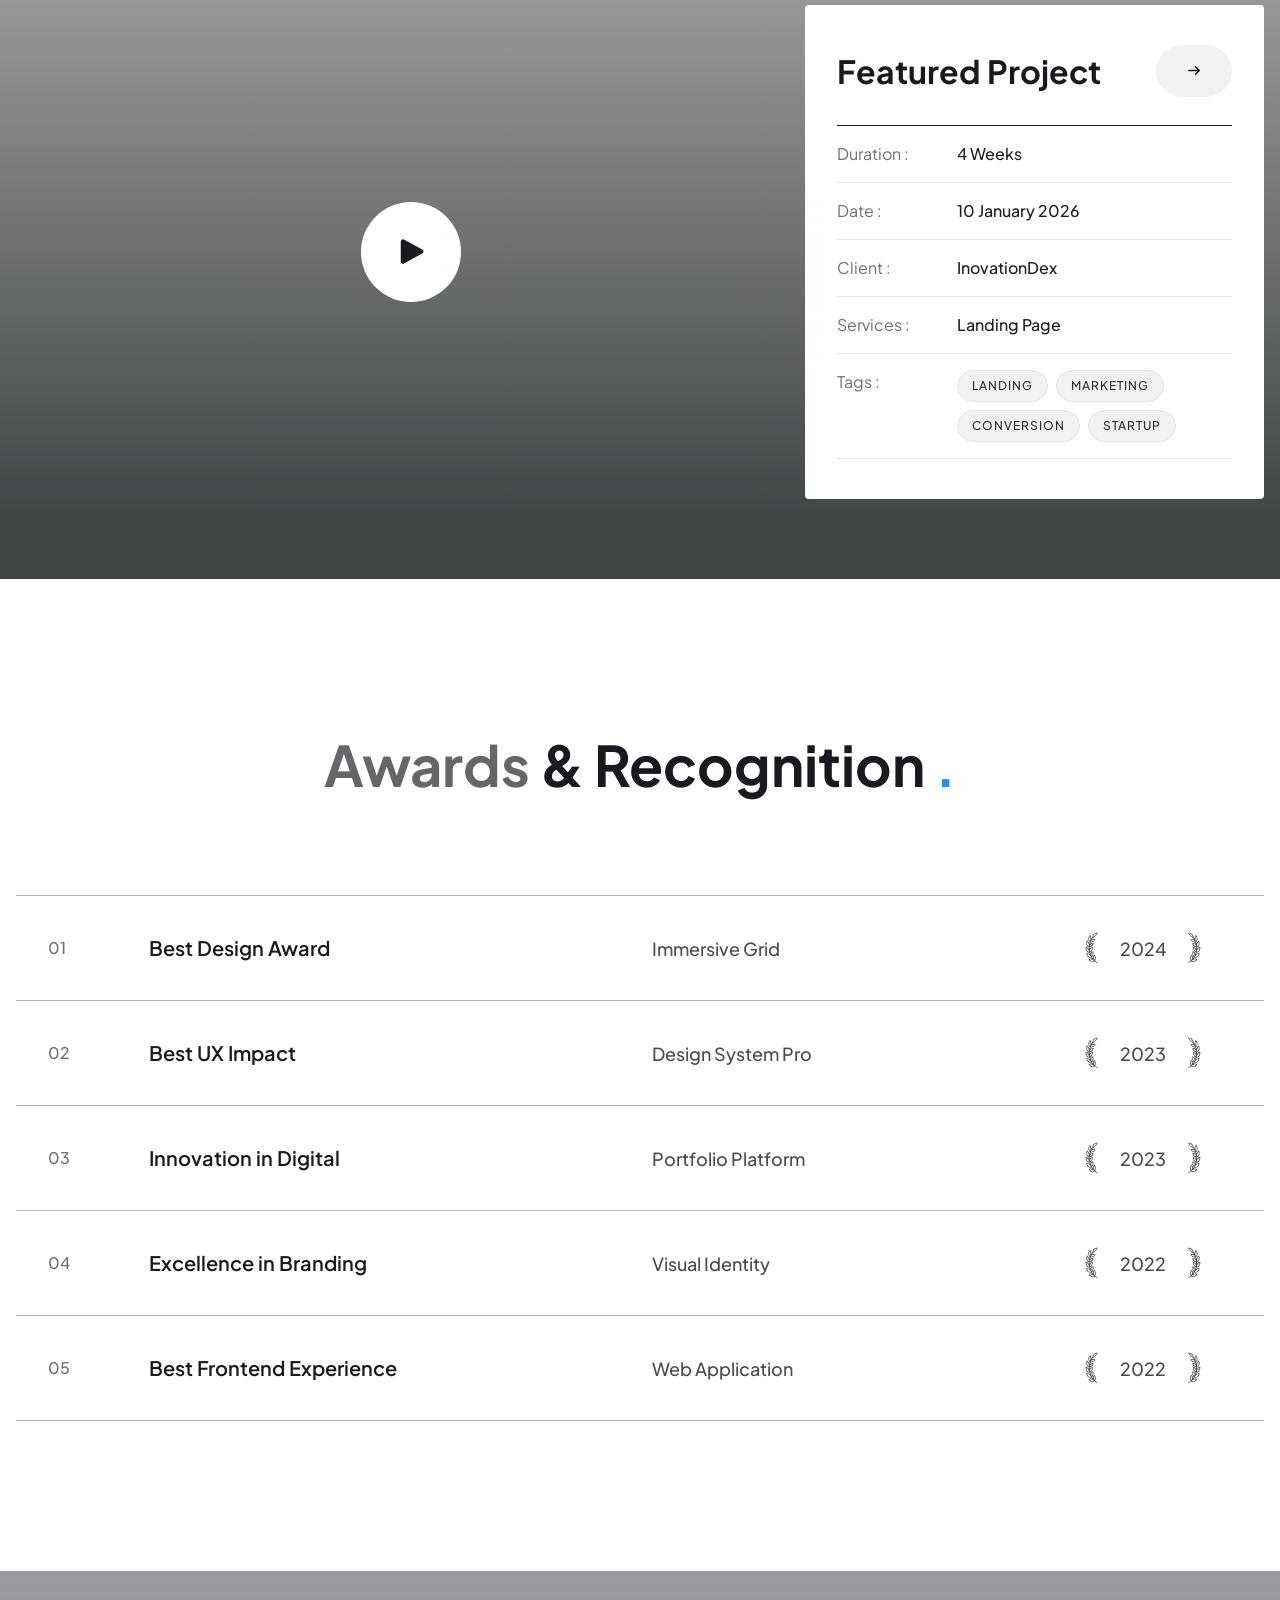
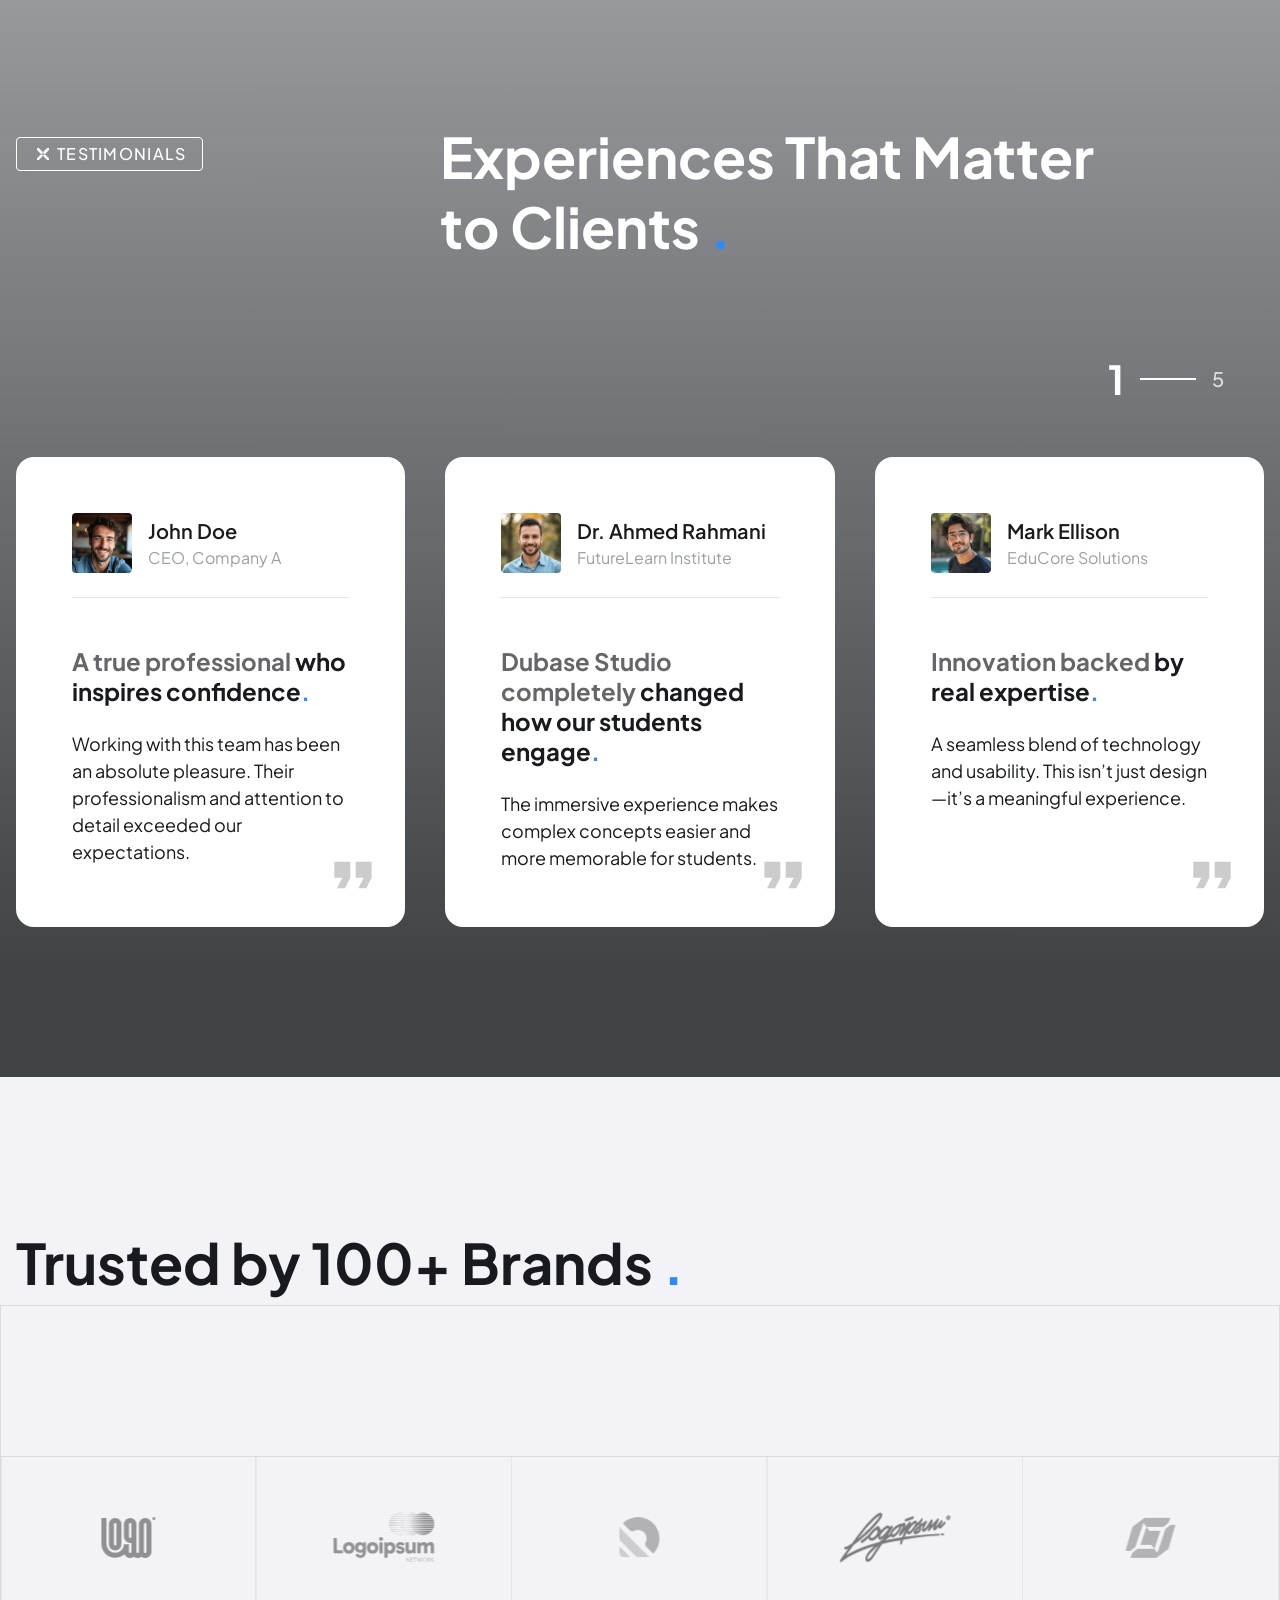
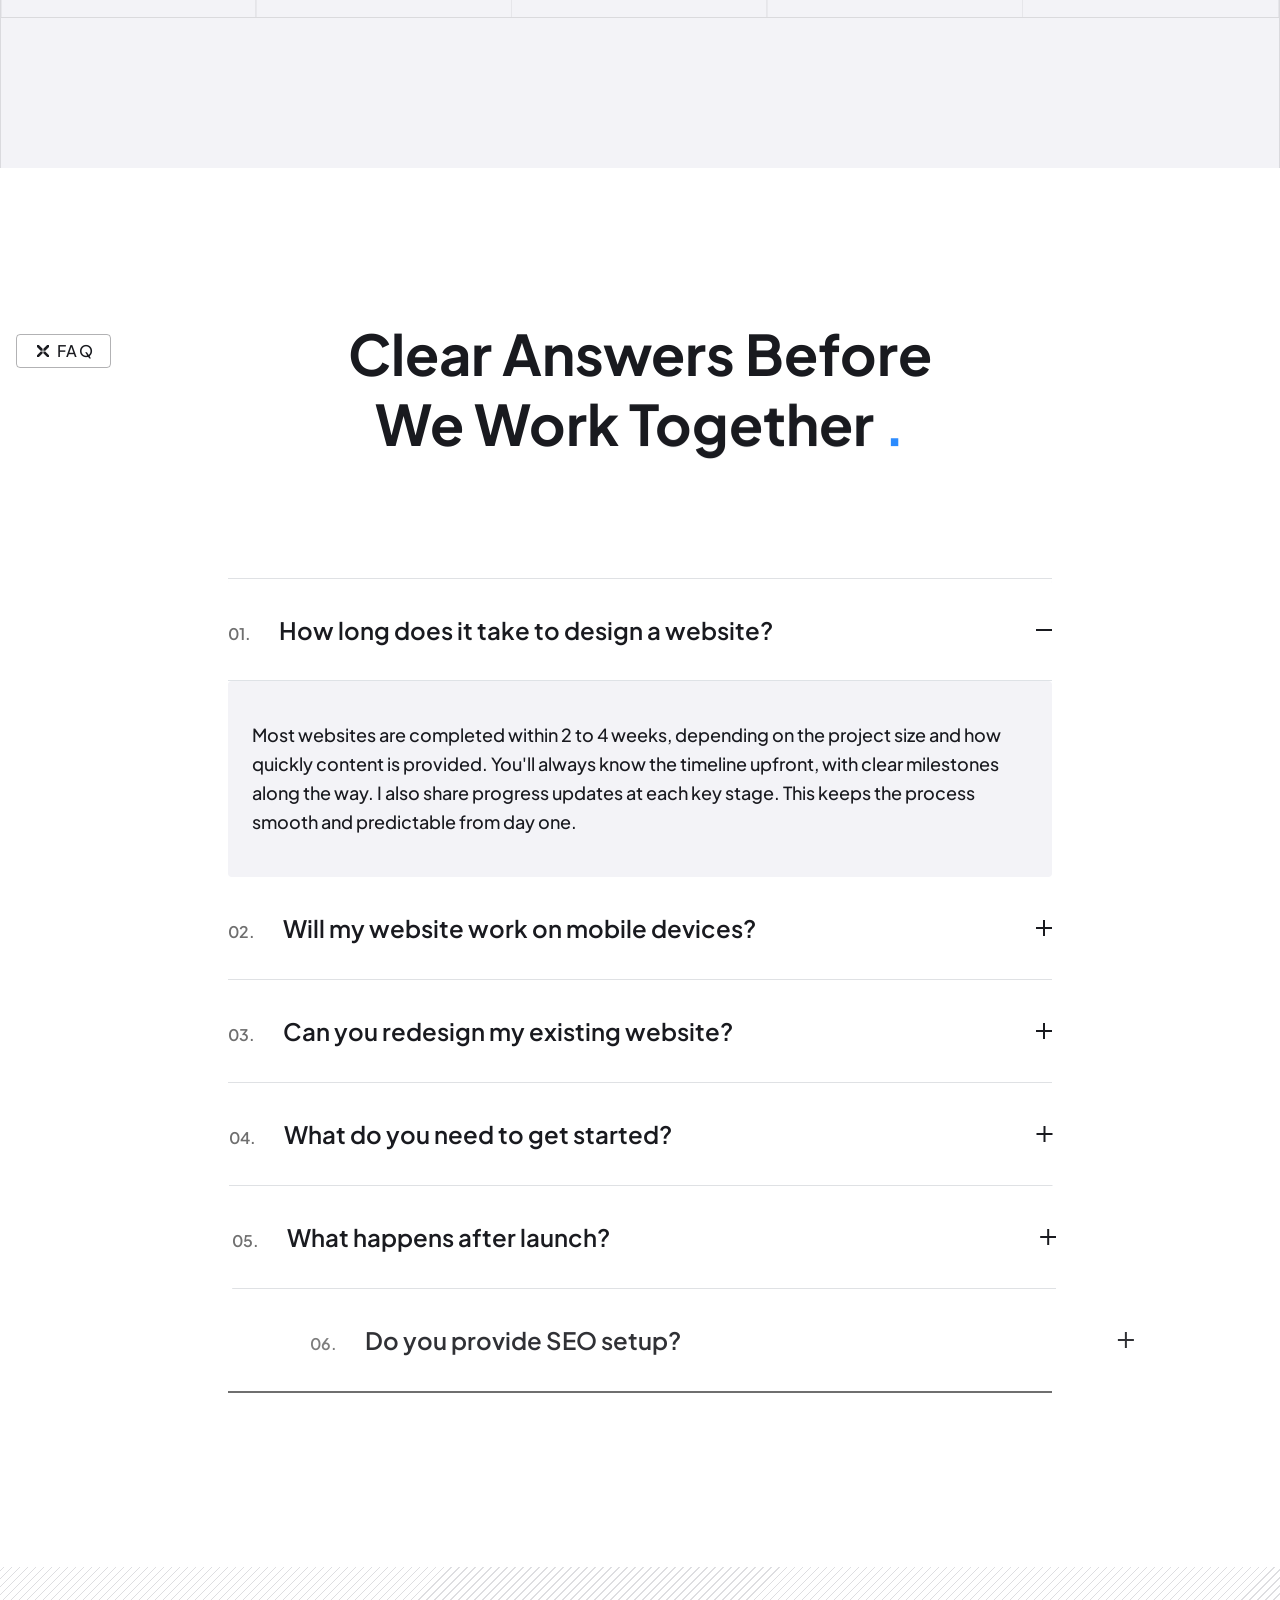
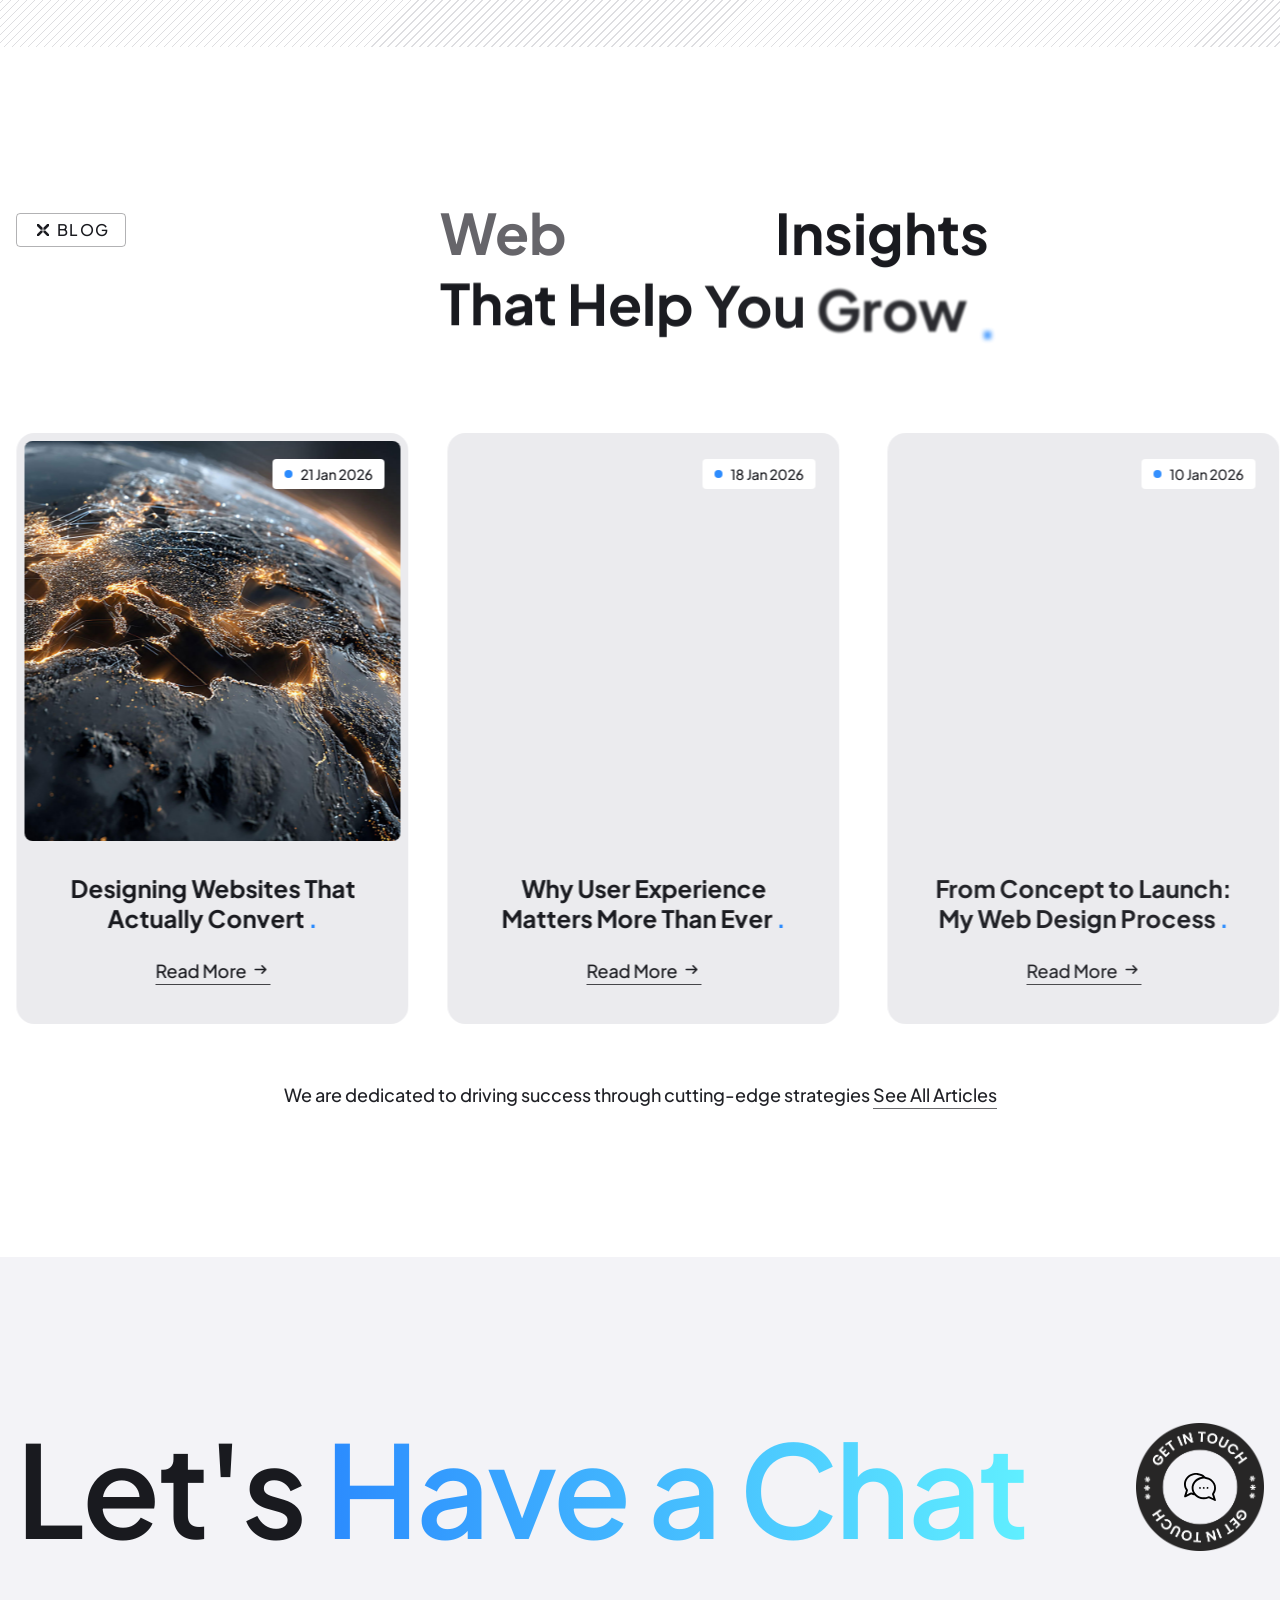
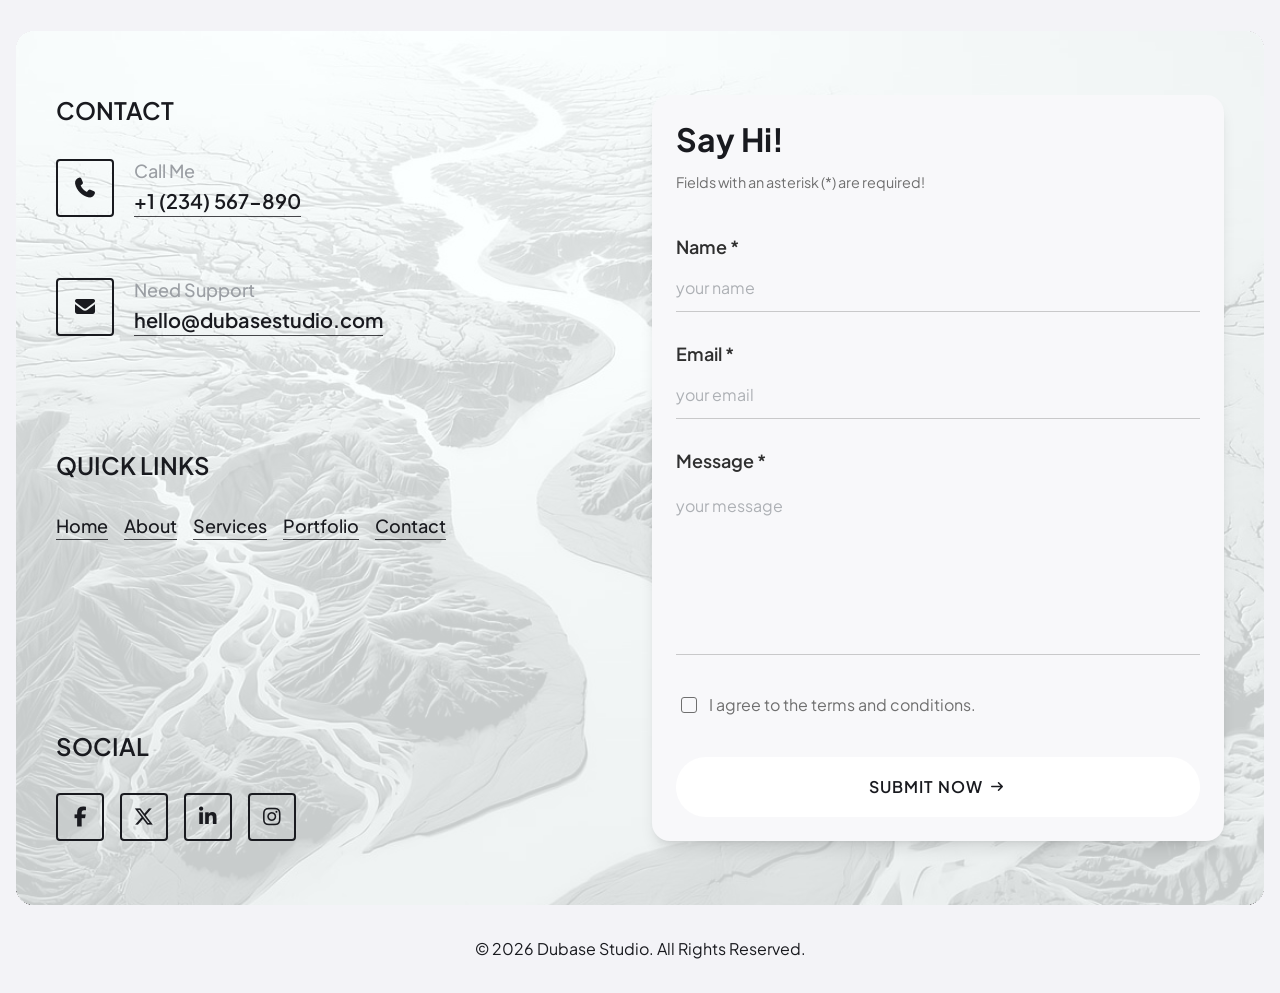
==== commit 4f0ecbc8: "Rebrand remaining Orivex identifiers to Dubase Studio" ====
--- a/index.html
+++ b/index.html
@@ -7,7 +7,7 @@
     <meta name="viewport" content="width=device-width, initial-scale=1" />
 
     <!-- Page Title -->
-    <title>Orivex - Personal Portfolio HTML Template</title>
+    <title>Dubase Studio - Personal Portfolio HTML Template</title>
 
     <!-- Meta Tags -->
     <meta
@@ -138,12 +138,12 @@
         <!-- ===================================================== -->
         <!-- Logo Start -->
         <!-- ===================================================== -->
-        <a href="index.html" aria-label="Orivex Homepage">
+        <a href="index.html" aria-label="Dubase Studio Homepage">
           <img
             src="images/branding/logo/logo-main.png"
             data-light-src="images/branding/logo/logo-main.png"
             data-dark-src="images/branding/logo/logo-light.png"
-            alt="Orivex Logo"
+            alt="Dubase Studio Logo"
             class="header-nav__logo"
           />
         </a>
@@ -169,7 +169,7 @@
               src="images/branding/logo/logo-main.png"
               data-light-src="images/branding/logo/logo-main.png"
               data-dark-src="images/branding/logo/logo-light.png"
-              alt="Orivex Logo"
+              alt="Dubase Studio Logo"
               class="header-nav__logo--mobile"
             />
 
@@ -310,8 +310,8 @@
               </div>
 
               <div class="navbar__email">
-                <a class="link" href="mailto:Orivex@mail.com"
-                  >Orivex@mail.com</a
+                <a class="link" href="mailto:hello@dubasestudio.com"
+                  >hello@dubasestudio.com</a
                 >
               </div>
             </div>
@@ -1862,7 +1862,7 @@
 
                       <div class="testimonial__card-content">
                         <h3 class="testimonial__card-title">
-                          <span class="cp-gray--modern">Orivex completely</span>
+                          <span class="cp-gray--modern">Dubase Studio completely</span>
                           changed how our students engage<span
                             class="cp-brand-color"
                             >.</span
@@ -2813,8 +2813,8 @@
                             <i class="fas fa-envelope" aria-hidden="true"></i>
                             <div class="footer__contact-info-wrapper">
                               <p>Need Support</p>
-                              <a class="link" href="mailto:hello@mail.com"
-                                >hello@mail.com</a
+                              <a class="link" href="mailto:hello@dubasestudio.com"
+                                >hello@dubasestudio.com</a
                               >
                             </div>
                           </div>
--- a/css/style.css
+++ b/css/style.css
@@ -1,7 +1,7 @@
 /*
 ----------------------------------------------------------------------------------------
 * Author           : Dubase Studio
-* Template Name    : Orivex
+* Template Name    : Dubase Studio
 * Description      : Personal Portfolio HTML Template
 * File             : Main CSS File
 * Version          : 1.0.0
